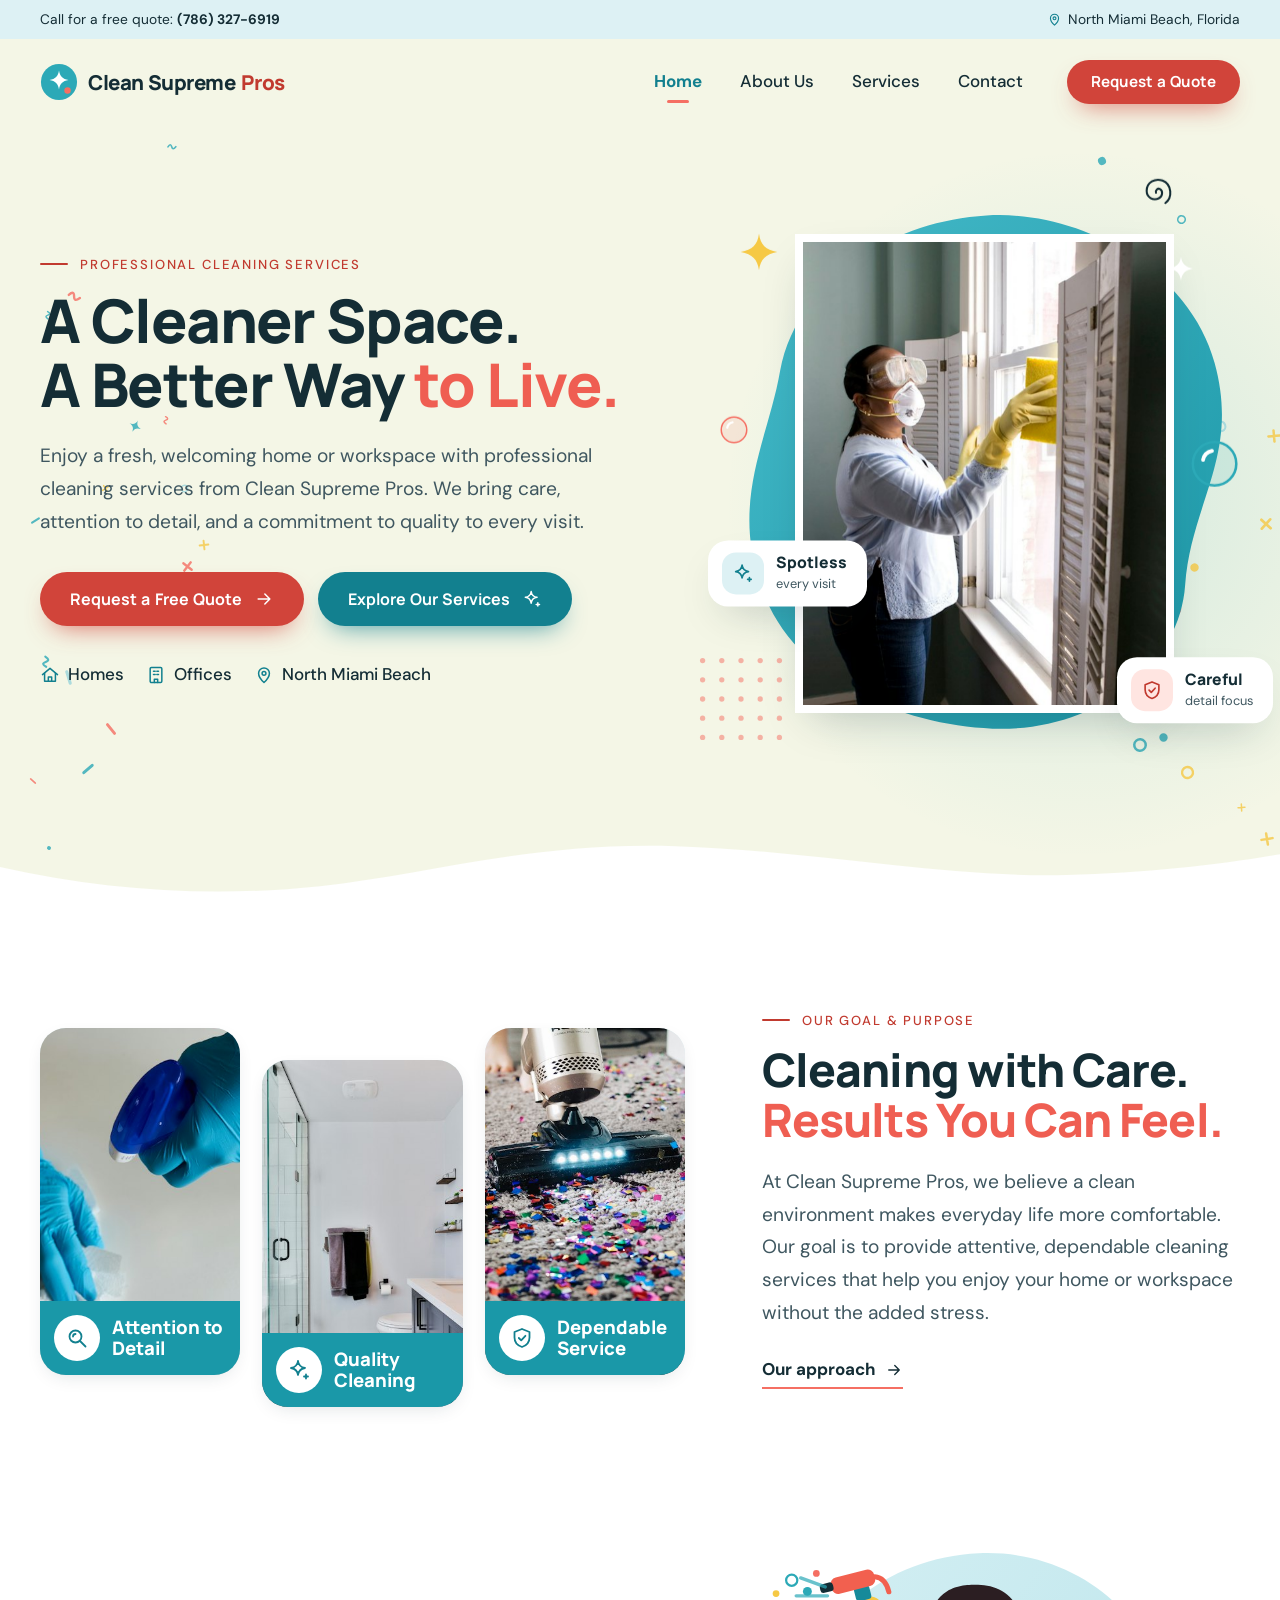
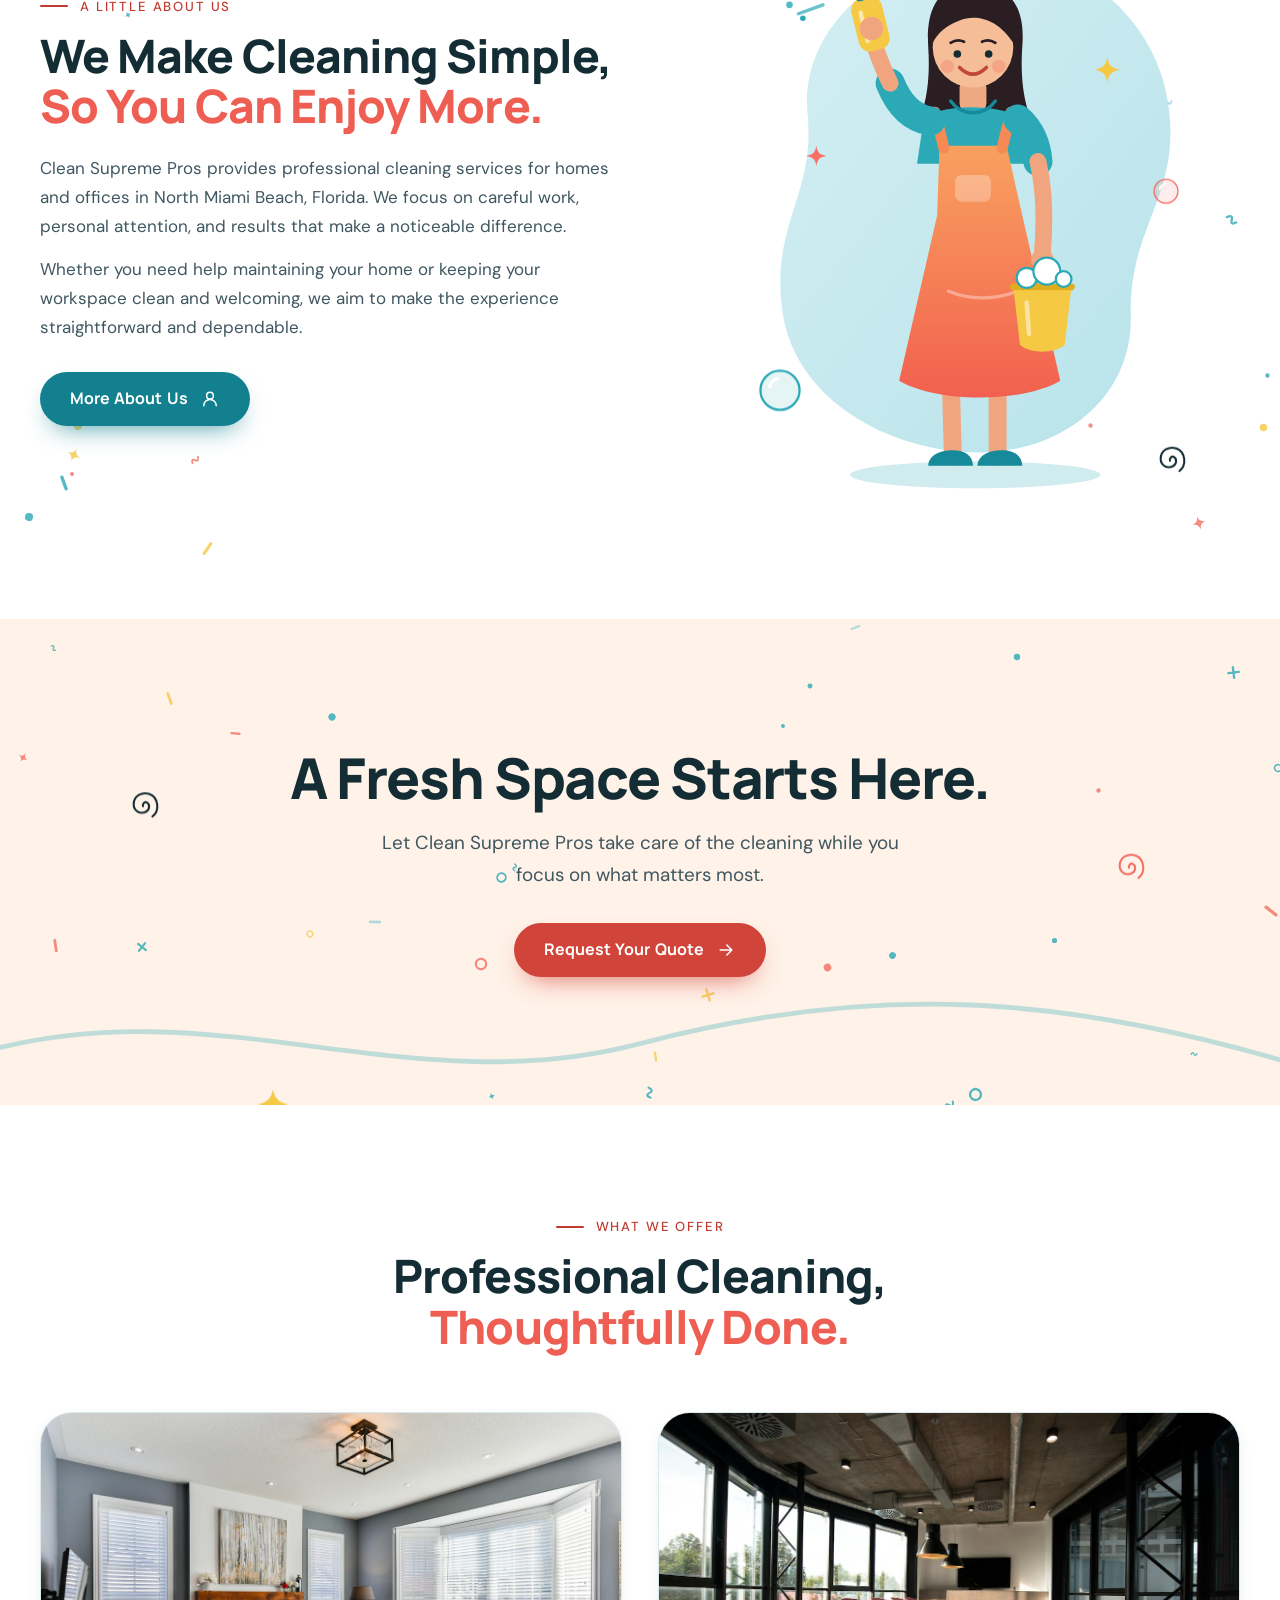
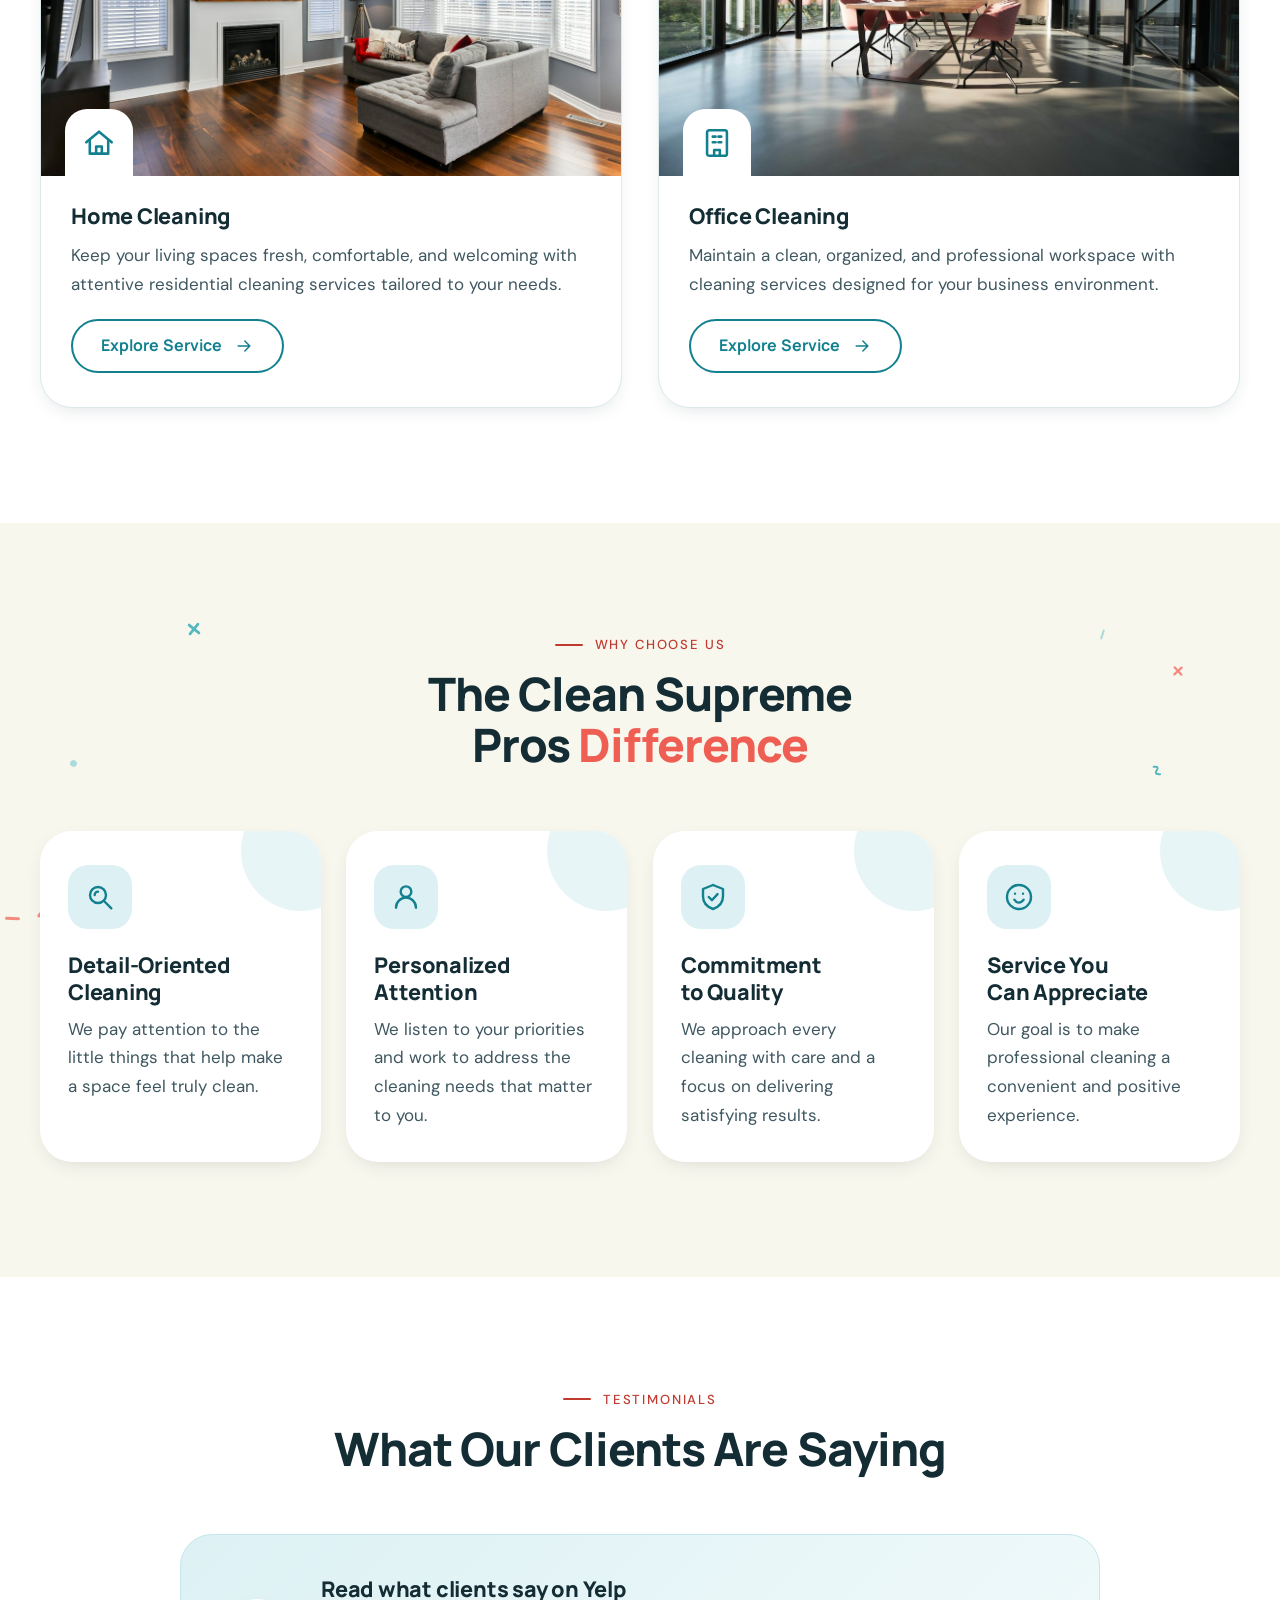
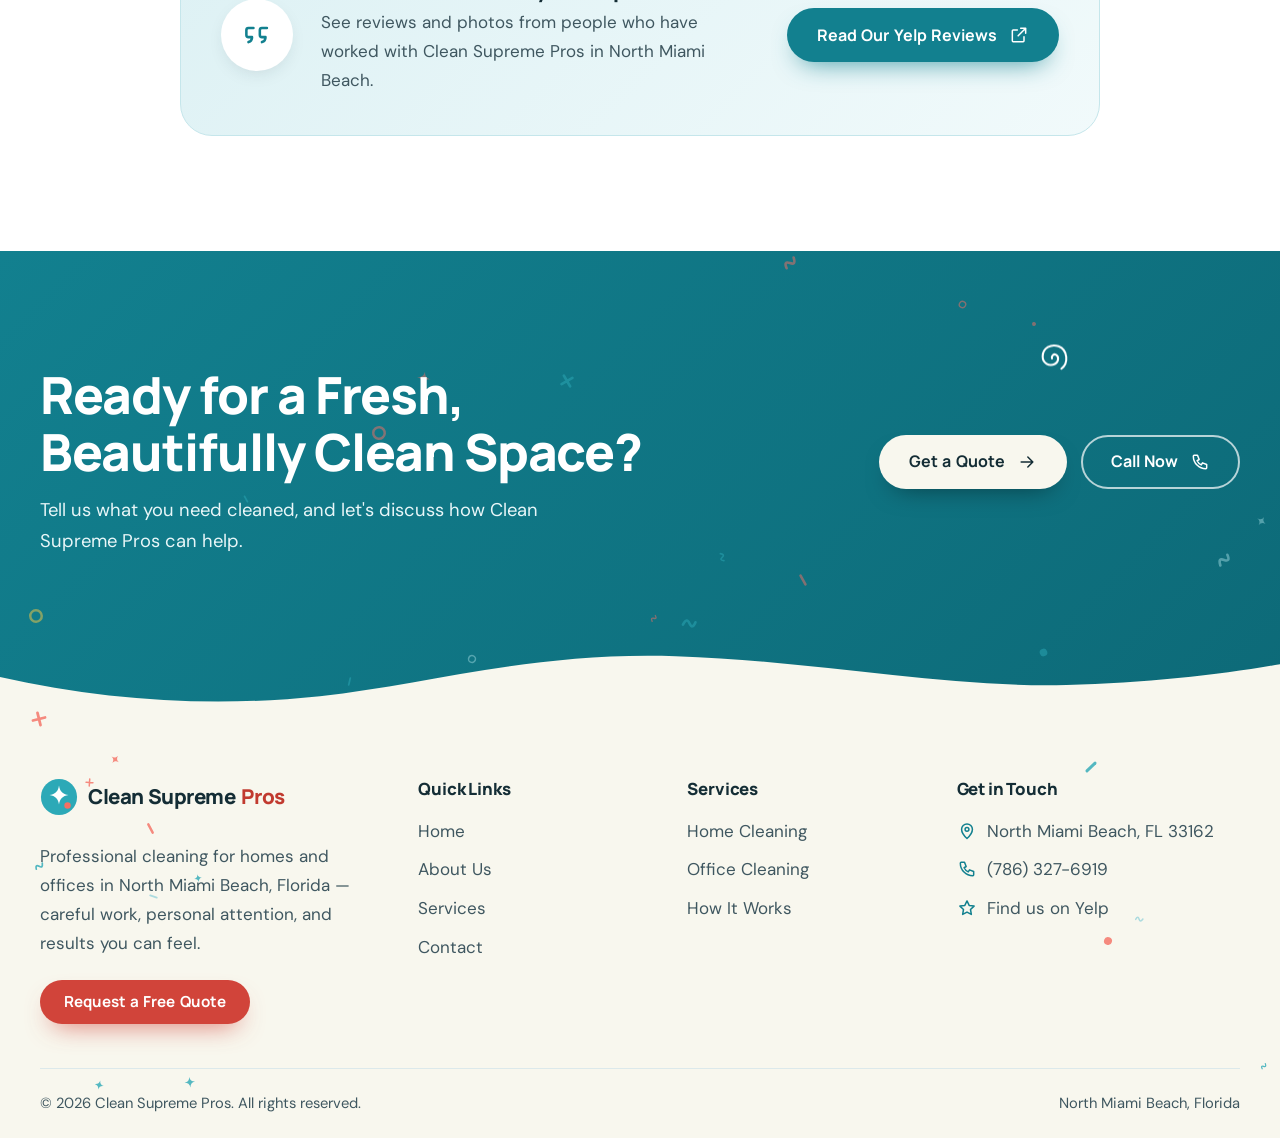
==== index.html @ 6e6c63cc "Add Clean Supreme Pros website Four-page static site (Home, About Us, Services, Contact) with shared" ====
<!doctype html>
<html lang="en" class="no-js">
<head>
<meta charset="utf-8">
<meta name="viewport" content="width=device-width, initial-scale=1">
<title>Clean Supreme Pros | Home & Office Cleaning in North Miami Beach, FL</title>
<meta name="description" content="Clean Supreme Pros provides professional home and office cleaning in North Miami Beach, Florida. Careful work, personal attention, and fresh results. Request a free quote.">
<meta name="theme-color" content="#2CA9B7">
<meta property="og:type" content="website">
<meta property="og:site_name" content="Clean Supreme Pros">
<meta property="og:title" content="Clean Supreme Pros | Home & Office Cleaning in North Miami Beach, FL">
<meta property="og:description" content="Clean Supreme Pros provides professional home and office cleaning in North Miami Beach, Florida. Careful work, personal attention, and fresh results. Request a free quote.">
<meta property="og:image" content="assets/img/hero-cleaner.jpg">
<meta name="twitter:card" content="summary_large_image">
<link rel="icon" href="favicon.svg" type="image/svg+xml">
<link rel="preconnect" href="https://fonts.googleapis.com">
<link rel="preconnect" href="https://fonts.gstatic.com" crossorigin>
<link href="https://fonts.googleapis.com/css2?family=DM+Sans:ital,opsz,wght@0,9..40,400;0,9..40,500;0,9..40,700&family=Manrope:wght@600;700;800&display=swap" rel="stylesheet">
<link rel="stylesheet" href="css/styles.css">
<script>document.documentElement.className='js'</script>

<script type="application/ld+json">{"@context":"https://schema.org","@type":"HouseCleaning","name":"Clean Supreme Pros","telephone":"+17863276919","sameAs":["https://www.yelp.com/biz/clean-supreme-pros-north-miami-beach"],"address":{"@type":"PostalAddress","addressLocality":"North Miami Beach","addressRegion":"FL","postalCode":"33162","addressCountry":"US"},"areaServed":"North Miami Beach, FL","description":"Professional home and office cleaning in North Miami Beach, Florida."}</script>
</head>
<body data-page="index.html">
<svg width="0" height="0" style="position:absolute" aria-hidden="true" focusable="false"><defs><symbol id="i-home" viewBox="0 0 24 24" fill="none" stroke="currentColor" stroke-width="1.8" stroke-linecap="round" stroke-linejoin="round"><path d="M3 11.5 12 4l9 7.5"/><path d="M5.5 10v9.5h13V10"/><path d="M10 19.5v-5h4v5"/></symbol><symbol id="i-building" viewBox="0 0 24 24" fill="none" stroke="currentColor" stroke-width="1.8" stroke-linecap="round" stroke-linejoin="round"><rect x="5" y="3" width="14" height="18" rx="1.5"/><path d="M9 7.5h2M13 7.5h2M9 11.5h2M13 11.5h2M10 21v-4h4v4"/></symbol><symbol id="i-spray" viewBox="0 0 24 24" fill="none" stroke="currentColor" stroke-width="1.8" stroke-linecap="round" stroke-linejoin="round"><path d="M8.5 11h6l1 3v6.2a.8.8 0 0 1-.8.8H8.3a.8.8 0 0 1-.8-.8V14z"/><path d="M9.5 11V8h5v3"/><path d="M9.5 8 6 7.2V5l3.5.6"/><path d="M3 4.5 4.6 5M2.6 8 4 7.6M3.4 11l1.4-1.2" class="spark"/></symbol><symbol id="i-sparkle" viewBox="0 0 24 24" fill="none" stroke="currentColor" stroke-width="1.8" stroke-linecap="round" stroke-linejoin="round"><path d="M11 3c.6 4.4 2.6 6.4 7 7-4.4.6-6.4 2.6-7 7-.6-4.4-2.6-6.4-7-7 4.4-.6 6.4-2.6 7-7z"/><path d="M19 16.5v4M17 18.5h4"/></symbol><symbol id="i-search" viewBox="0 0 24 24" fill="none" stroke="currentColor" stroke-width="1.8" stroke-linecap="round" stroke-linejoin="round"><circle cx="10.5" cy="10.5" r="6"/><path d="m15 15 5.5 5.5"/><path d="M8 10.5a2.5 2.5 0 0 1 2.5-2.5"/></symbol><symbol id="i-shield" viewBox="0 0 24 24" fill="none" stroke="currentColor" stroke-width="1.8" stroke-linecap="round" stroke-linejoin="round"><path d="M12 3 4.5 6v5.5c0 4.5 3 8 7.5 9.5 4.5-1.5 7.5-5 7.5-9.5V6z"/><path d="m8.8 12 2.4 2.4 4.2-4.6"/></symbol><symbol id="i-heart" viewBox="0 0 24 24" fill="none" stroke="currentColor" stroke-width="1.8" stroke-linecap="round" stroke-linejoin="round"><path d="M12 20s-7.5-4.6-7.5-10A4.3 4.3 0 0 1 12 7.6 4.3 4.3 0 0 1 19.5 10c0 5.4-7.5 10-7.5 10z"/></symbol><symbol id="i-chat" viewBox="0 0 24 24" fill="none" stroke="currentColor" stroke-width="1.8" stroke-linecap="round" stroke-linejoin="round"><path d="M4 5.5h16v11H9.5L5 20v-3.5H4z"/><path d="M8 10h8M8 13h5"/></symbol><symbol id="i-star" viewBox="0 0 24 24" fill="none" stroke="currentColor" stroke-width="1.8" stroke-linecap="round" stroke-linejoin="round"><path d="m12 3.5 2.6 5.4 5.9.8-4.3 4.1 1 5.9L12 16.9 6.8 19.7l1-5.9L3.5 9.7l5.9-.8z"/></symbol><symbol id="i-phone" viewBox="0 0 24 24" fill="none" stroke="currentColor" stroke-width="1.8" stroke-linecap="round" stroke-linejoin="round"><path d="M5 4h4l2 5-2.5 1.5a11 11 0 0 0 5 5L15 13l5 2v4a1 1 0 0 1-1 1A15 15 0 0 1 4 5a1 1 0 0 1 1-1z"/></symbol><symbol id="i-mail" viewBox="0 0 24 24" fill="none" stroke="currentColor" stroke-width="1.8" stroke-linecap="round" stroke-linejoin="round"><rect x="3" y="5" width="18" height="14" rx="2"/><path d="m3.5 7 8.5 6.5L20.5 7"/></symbol><symbol id="i-pin" viewBox="0 0 24 24" fill="none" stroke="currentColor" stroke-width="1.8" stroke-linecap="round" stroke-linejoin="round"><path d="M12 21s-6.5-5.6-6.5-11a6.5 6.5 0 0 1 13 0c0 5.4-6.5 11-6.5 11z"/><circle cx="12" cy="10" r="2.3"/></symbol><symbol id="i-calendar" viewBox="0 0 24 24" fill="none" stroke="currentColor" stroke-width="1.8" stroke-linecap="round" stroke-linejoin="round"><rect x="3.5" y="5" width="17" height="15" rx="2"/><path d="M3.5 10h17M8 3v4M16 3v4"/></symbol><symbol id="i-arrow" viewBox="0 0 24 24" fill="none" stroke="currentColor" stroke-width="1.8" stroke-linecap="round" stroke-linejoin="round"><path d="M5 12h14M13 6l6 6-6 6"/></symbol><symbol id="i-check" viewBox="0 0 24 24" fill="none" stroke="currentColor" stroke-width="1.8" stroke-linecap="round" stroke-linejoin="round"><path d="m5 12.5 4.5 4.5L19 7.5"/></symbol><symbol id="i-user" viewBox="0 0 24 24" fill="none" stroke="currentColor" stroke-width="1.8" stroke-linecap="round" stroke-linejoin="round"><circle cx="12" cy="8" r="4"/><path d="M4.5 20a7.5 7.5 0 0 1 15 0"/></symbol><symbol id="i-droplet" viewBox="0 0 24 24" fill="none" stroke="currentColor" stroke-width="1.8" stroke-linecap="round" stroke-linejoin="round"><path d="M12 3.5s6 6.2 6 10.5a6 6 0 0 1-12 0C6 9.7 12 3.5 12 3.5z"/><path d="M9.5 14.5a2.7 2.7 0 0 0 2 2.3"/></symbol><symbol id="i-external" viewBox="0 0 24 24" fill="none" stroke="currentColor" stroke-width="1.8" stroke-linecap="round" stroke-linejoin="round"><path d="M14 4h6v6M20 4l-9 9M18 14v5a1 1 0 0 1-1 1H5a1 1 0 0 1-1-1V7a1 1 0 0 1 1-1h5"/></symbol><symbol id="i-clipboard" viewBox="0 0 24 24" fill="none" stroke="currentColor" stroke-width="1.8" stroke-linecap="round" stroke-linejoin="round"><rect x="5" y="4.5" width="14" height="16.5" rx="2"/><path d="M9 4.5h6v3H9z"/><path d="M8.5 12.5h7M8.5 16h4.5"/></symbol><symbol id="i-smile" viewBox="0 0 24 24" fill="none" stroke="currentColor" stroke-width="1.8" stroke-linecap="round" stroke-linejoin="round"><circle cx="12" cy="12" r="9"/><path d="M8.5 14c1 1.5 2 2.2 3.5 2.2s2.5-.7 3.5-2.2M9 9.5h.01M15 9.5h.01"/></symbol><symbol id="i-bucket" viewBox="0 0 24 24" fill="none" stroke="currentColor" stroke-width="1.8" stroke-linecap="round" stroke-linejoin="round"><path d="M5 8h14l-1.5 11a1 1 0 0 1-1 .9h-9a1 1 0 0 1-1-.9z"/><path d="M5 8c0-2 3-3 7-3s7 1 7 3"/><path d="M8.5 12.5c1 1 2 1 3.5 0s2.5-1 3.5 0"/></symbol><symbol id="i-brush" viewBox="0 0 24 24" fill="none" stroke="currentColor" stroke-width="1.8" stroke-linecap="round" stroke-linejoin="round"><rect x="4" y="10" width="16" height="9" rx="3"/><path d="M8 10V6.5M12 10V5M16 10V6.5"/></symbol><symbol id="i-sun" viewBox="0 0 24 24" fill="none" stroke="currentColor" stroke-width="1.8" stroke-linecap="round" stroke-linejoin="round"><circle cx="12" cy="12" r="4"/><path d="M12 3v2.5M12 18.5V21M3 12h2.5M18.5 12H21M5.6 5.6l1.8 1.8M16.6 16.6l1.8 1.8M18.4 5.6l-1.8 1.8M7.4 16.6l-1.8 1.8"/></symbol><symbol id="i-quote" viewBox="0 0 24 24" fill="none" stroke="currentColor" stroke-width="1.8" stroke-linecap="round" stroke-linejoin="round"><path d="M9.5 7H6a1.5 1.5 0 0 0-1.5 1.5V12A1.5 1.5 0 0 0 6 13.5h2.5c0 2-.8 3-2.5 3.5M19 7h-3.5A1.5 1.5 0 0 0 14 8.5V12a1.5 1.5 0 0 0 1.5 1.5H18c0 2-.8 3-2.5 3.5"/></symbol></defs></svg>

<a class="skip" href="#main">Skip to content</a>
<div class="topbar"><div class="wrap topbar__in">
  <p>Call for a free quote: <a href="tel:+17863276919">(786) 327-6919</a></p>
  <p class="topbar__loc"><svg class="ic " viewBox="0 0 24 24" aria-hidden="true" focusable="false"><use href="#i-pin"/></svg> North Miami Beach, Florida</p>
</div></div>
<header class="site-header" id="top">
  <div class="wrap site-header__in">
    <a class="logo" href="index.html" aria-label="Clean Supreme Pros — home">
      <svg viewBox="0 0 40 40" width="38" height="38" aria-hidden="true"><circle cx="20" cy="20" r="19" fill="#2CA9B7"/><path d="M20 8c.9 6 3.8 9 10 10-6.2 1-9.1 4-10 10-.9-6-3.8-9-10-10 6.2-1 9.1-4 10-10z" fill="#fff"/><circle cx="29" cy="29" r="3.4" fill="#F56F63"/></svg>
      <span class="logo__t">Clean Supreme<em>Pros</em></span>
    </a>
    <nav class="nav" id="nav" aria-label="Main">
      <ul><li><a href="index.html" aria-current="page">Home</a></li><li><a href="about.html">About Us</a></li><li><a href="services.html">Services</a></li><li><a href="contact.html">Contact</a></li></ul>
      <a class="btn btn--coral btn--sm nav__cta" href="contact.html#quote"><span>Request a Quote</span></a>
    </nav>
    <button class="burger" type="button" aria-label="Open menu" aria-expanded="false" aria-controls="nav"><i></i><i></i><i></i></button>
  </div>
</header>
<main id="main">

<!-- HERO -->
<section class="hero" aria-labelledby="hero-title">
  <div class="confetti" aria-hidden="true"><svg class="cf" viewBox="0 0 16 16" width="14" height="14" style="left:5.3%;top:60.9%;--rot:233deg;--dur:6.9s;--delay:-4.8s"><path d="M8 3v10M3 8h10" stroke="#9AD5DC" stroke-width="2.2" stroke-linecap="round"/></svg><svg class="cf" viewBox="0 0 16 16" width="12" height="12" style="left:3.3%;top:23.7%;--rot:279deg;--dur:5.5s;--delay:-0.9s"><path d="M1.5 9c2-4 3.5-4 5-1s3 3 4.5-1" fill="none" stroke="#2CA9B7" stroke-width="2" stroke-linecap="round"/></svg><svg class="cf" viewBox="0 0 16 16" width="10" height="10" style="left:3.4%;top:92.8%;--rot:293deg;--dur:5.6s;--delay:-5.1s"><circle cx="8" cy="8" r="3.2" fill="#2CA9B7"/></svg><svg class="cf" viewBox="0 0 16 16" width="11" height="11" style="left:14.0%;top:46.4%;--rot:245deg;--dur:5.4s;--delay:-5.6s"><circle cx="8" cy="8" r="4.6" fill="none" stroke="#9AD5DC" stroke-width="2"/></svg><svg class="cf" viewBox="0 0 16 16" width="18" height="18" style="left:98.8%;top:39.1%;--rot:265deg;--dur:8.6s;--delay:-0.5s"><path d="M8 3v10M3 8h10" stroke="#F6C945" stroke-width="2.2" stroke-linecap="round"/></svg><svg class="cf" viewBox="0 0 16 16" width="17" height="17" style="left:97.6%;top:73.5%;--rot:221deg;--dur:6.0s;--delay:-1.0s"><path d="M1.5 9c2-4 3.5-4 5-1s3 3 4.5-1" fill="none" stroke="#2CA9B7" stroke-width="2" stroke-linecap="round"/></svg><svg class="cf" viewBox="0 0 16 16" width="13" height="13" style="left:12.8%;top:2.0%;--rot:191deg;--dur:8.9s;--delay:-8.0s"><path d="M1.5 9c2-4 3.5-4 5-1s3 3 4.5-1" fill="none" stroke="#2CA9B7" stroke-width="2" stroke-linecap="round"/></svg><svg class="cf" viewBox="0 0 16 16" width="19" height="19" style="left:4.9%;top:20.9%;--rot:207deg;--dur:6.4s;--delay:-1.8s"><path d="M1.5 9c2-4 3.5-4 5-1s3 3 4.5-1" fill="none" stroke="#F56F63" stroke-width="2" stroke-linecap="round"/></svg><svg class="cf" viewBox="0 0 16 16" width="18" height="18" style="left:98.3%;top:91.2%;--rot:171deg;--dur:5.3s;--delay:-2.3s"><path d="M8 3v10M3 8h10" stroke="#F6C945" stroke-width="2.2" stroke-linecap="round"/></svg><svg class="cf" viewBox="0 0 16 16" width="20" height="20" style="left:85.3%;top:3.5%;--rot:337deg;--dur:8.0s;--delay:-5.2s"><circle cx="8" cy="8" r="3.2" fill="#2CA9B7"/></svg><svg class="cf" viewBox="0 0 16 16" width="11" height="11" style="left:96.6%;top:87.6%;--rot:267deg;--dur:6.1s;--delay:-4.0s"><path d="M8 3v10M3 8h10" stroke="#F6C945" stroke-width="2.2" stroke-linecap="round"/></svg><svg class="cf" viewBox="0 0 16 16" width="21" height="21" style="left:90.1%;top:77.8%;--rot:179deg;--dur:10.8s;--delay:-0.2s"><circle cx="8" cy="8" r="3.2" fill="#2CA9B7"/></svg><svg class="cf" viewBox="0 0 16 16" width="17" height="17" style="left:2.9%;top:68.6%;--rot:97deg;--dur:9.7s;--delay:-2.6s"><path d="M1.5 9c2-4 3.5-4 5-1s3 3 4.5-1" fill="none" stroke="#2CA9B7" stroke-width="2" stroke-linecap="round"/></svg><svg class="cf" viewBox="0 0 16 16" width="21" height="21" style="left:92.5%;top:55.9%;--rot:167deg;--dur:7.9s;--delay:-5.4s"><circle cx="8" cy="8" r="3.2" fill="#F6C945"/></svg><svg class="cf" viewBox="0 0 16 16" width="11" height="11" style="left:7.8%;top:46.3%;--rot:57deg;--dur:7.0s;--delay:-1.4s"><path d="M8 3v10M3 8h10" stroke="#F6C945" stroke-width="2.2" stroke-linecap="round"/></svg><svg class="cf" viewBox="0 0 16 16" width="17" height="17" style="left:14.0%;top:56.0%;--rot:308deg;--dur:5.1s;--delay:-0.7s"><path d="M8 3v10M3 8h10" stroke="#F56F63" stroke-width="2.2" stroke-linecap="round"/></svg><svg class="cf" viewBox="0 0 16 16" width="11" height="11" style="left:95.0%;top:95.4%;--rot:85deg;--dur:10.7s;--delay:-2.5s"><path d="M3 8h10" stroke="#F6C945" stroke-width="2.6" stroke-linecap="round"/></svg><svg class="cf" viewBox="0 0 16 16" width="18" height="18" style="left:8.0%;top:76.9%;--rot:51deg;--dur:5.5s;--delay:-5.1s"><path d="M3 8h10" stroke="#F56F63" stroke-width="2.6" stroke-linecap="round"/></svg><svg class="cf" viewBox="0 0 16 16" width="13" height="13" style="left:88.1%;top:72.0%;--rot:246deg;--dur:8.8s;--delay:-1.2s"><circle cx="8" cy="8" r="3.2" fill="#F6C945"/></svg><svg class="cf" viewBox="0 0 16 16" width="13" height="13" style="left:91.8%;top:11.5%;--rot:30deg;--dur:9.0s;--delay:-7.9s"><circle cx="8" cy="8" r="4.6" fill="none" stroke="#2CA9B7" stroke-width="2"/></svg><svg class="cf" viewBox="0 0 16 16" width="20" height="20" style="left:98.1%;top:50.3%;--rot:312deg;--dur:8.7s;--delay:-2.4s"><path d="M8 3v10M3 8h10" stroke="#F6C945" stroke-width="2.2" stroke-linecap="round"/></svg><svg class="cf" viewBox="0 0 16 16" width="19" height="19" style="left:9.8%;top:38.0%;--rot:27deg;--dur:10.9s;--delay:-1.8s"><path d="M8 1.5c.4 3.4 1.9 4.9 5.3 5.3-3.4.4-4.9 1.9-5.3 5.3-.4-3.4-1.9-4.9-5.3-5.3C6.1 6.4 7.6 4.9 8 1.5z" fill="#2CA9B7"/></svg><svg class="cf" viewBox="0 0 16 16" width="13" height="13" style="left:88.2%;top:28.1%;--rot:266deg;--dur:10.1s;--delay:-3.6s"><path d="M3 8h10" stroke="#2CA9B7" stroke-width="2.6" stroke-linecap="round"/></svg><svg class="cf" viewBox="0 0 16 16" width="14" height="14" style="left:15.4%;top:53.4%;--rot:174deg;--dur:9.3s;--delay:-6.8s"><path d="M8 3v10M3 8h10" stroke="#F6C945" stroke-width="2.2" stroke-linecap="round"/></svg><svg class="cf" viewBox="0 0 16 16" width="20" height="20" style="left:88.3%;top:78.9%;--rot:185deg;--dur:5.4s;--delay:-3.7s"><circle cx="8" cy="8" r="4.6" fill="none" stroke="#2CA9B7" stroke-width="2"/></svg><svg class="cf" viewBox="0 0 16 16" width="12" height="12" style="left:12.5%;top:37.3%;--rot:278deg;--dur:10.6s;--delay:-7.3s"><path d="M1.5 9c2-4 3.5-4 5-1s3 3 4.5-1" fill="none" stroke="#F56F63" stroke-width="2" stroke-linecap="round"/></svg><svg class="cf" viewBox="0 0 16 16" width="13" height="13" style="left:2.3%;top:50.4%;--rot:147deg;--dur:9.9s;--delay:-0.2s"><path d="M3 8h10" stroke="#2CA9B7" stroke-width="2.6" stroke-linecap="round"/></svg><svg class="cf" viewBox="0 0 16 16" width="18" height="18" style="left:91.1%;top:61.4%;--rot:139deg;--dur:8.2s;--delay:-0.7s"><circle cx="8" cy="8" r="4.6" fill="none" stroke="#F56F63" stroke-width="2"/></svg><svg class="cf" viewBox="0 0 16 16" width="17" height="17" style="left:94.7%;top:37.9%;--rot:250deg;--dur:8.6s;--delay:-5.2s"><circle cx="8" cy="8" r="4.6" fill="none" stroke="#9AD5DC" stroke-width="2"/></svg><svg class="cf" viewBox="0 0 16 16" width="19" height="19" style="left:92.0%;top:82.5%;--rot:257deg;--dur:5.2s;--delay:-3.2s"><circle cx="8" cy="8" r="4.6" fill="none" stroke="#F6C945" stroke-width="2"/></svg><svg class="cf" viewBox="0 0 16 16" width="18" height="18" style="left:6.2%;top:82.1%;--rot:139deg;--dur:9.9s;--delay:-1.9s"><path d="M3 8h10" stroke="#2CA9B7" stroke-width="2.6" stroke-linecap="round"/></svg><svg class="cf" viewBox="0 0 16 16" width="10" height="10" style="left:2.2%;top:84.2%;--rot:221deg;--dur:5.9s;--delay:-7.5s"><path d="M3 8h10" stroke="#F56F63" stroke-width="2.6" stroke-linecap="round"/></svg><svg class="cf" viewBox="0 0 16 16" width="19" height="19" style="left:4.6%;top:70.2%;--rot:73deg;--dur:5.6s;--delay:-1.1s"><path d="M3 8h10" stroke="#9AD5DC" stroke-width="2.6" stroke-linecap="round"/></svg><svg class="cf" viewBox="0 0 16 16" width="16" height="16" style="left:91.0%;top:55.2%;--rot:87deg;--dur:6.1s;--delay:-6.1s"><circle cx="8" cy="8" r="3.2" fill="#F56F63"/></svg></div>
  <div class="wrap hero__grid">
    <div class="hero__copy">
      <p class="eyebrow" data-reveal>Professional Cleaning Services</p>
      <h1 id="hero-title" data-reveal style="--i:1">A Cleaner Space.<br>A Better Way <span class="hl">to Live.</span></h1>
      <p class="lead" data-reveal style="--i:2">Enjoy a fresh, welcoming home or workspace with professional cleaning services from Clean Supreme Pros. We bring care, attention to detail, and a commitment to quality to every visit.</p>
      <div class="btn-row" data-reveal style="--i:3">
        <a class="btn btn--coral" href="contact.html#quote" ><span>Request a Free Quote</span><svg class="ic " viewBox="0 0 24 24" aria-hidden="true" focusable="false"><use href="#i-arrow"/></svg></a>
        <a class="btn btn--teal" href="services.html" ><span>Explore Our Services</span><svg class="ic " viewBox="0 0 24 24" aria-hidden="true" focusable="false"><use href="#i-sparkle"/></svg></a>
      </div>
      <ul class="hero__meta" data-reveal style="--i:4">
        <li><svg class="ic " viewBox="0 0 24 24" aria-hidden="true" focusable="false"><use href="#i-home"/></svg> Homes</li><li><svg class="ic " viewBox="0 0 24 24" aria-hidden="true" focusable="false"><use href="#i-building"/></svg> Offices</li><li><svg class="ic " viewBox="0 0 24 24" aria-hidden="true" focusable="false"><use href="#i-pin"/></svg> North Miami Beach</li>
      </ul>
    </div>
    
<div class="hero-art" data-parallax-scope>
  <svg class="hero-blob" viewBox="0 0 520 560" aria-hidden="true">
    <defs><linearGradient id="gb" x1="0" y1="0" x2="1" y2="1"><stop offset="0" stop-color="#46BCCB"/><stop offset="1" stop-color="#1B96A6"/></linearGradient></defs>
    <path class="blob-a" fill="url(#gb)" d="M262 18c92-6 205 52 232 150 26 94-24 142-30 226-6 86-96 150-196 146C174 536 64 490 32 394 2 306 40 246 52 176 68 88 160 24 262 18z"/>
    <path class="blob-b" fill="#fff" fill-opacity=".16" d="M300 60c60 6 138 52 150 118 12 64-28 90-34 150-6 60-62 110-128 110s-130-52-142-112c-12-62 24-90 30-148 8-70 70-124 124-118z"/>
  </svg>
  <div class="hero-photo"><img src="assets/img/hero-cleaner.jpg" width="1100" height="1650" alt="Cleaner in yellow gloves wiping down window shutters in a bright home" fetchpriority="high"></div>
  <span class="plx plx--chip" data-depth="0.07" style="left:-4%;top:62%;"><div class="chip chip--float float"><svg class="ic " viewBox="0 0 24 24" aria-hidden="true" focusable="false"><use href="#i-sparkle"/></svg><b>Spotless</b><small>every visit</small></div></span>
  <span class="plx plx--chip" data-depth="-0.05" style="left:76%;top:82%;"><div class="chip chip--float float-slow chip--coral"><svg class="ic " viewBox="0 0 24 24" aria-hidden="true" focusable="false"><use href="#i-shield"/></svg><b>Careful</b><small>detail focus</small></div></span>
  <span class="plx " data-depth="0.09" style="left:2%;top:8%;"><svg class="sparkle twinkle" viewBox="0 0 24 24" width="40" height="40" aria-hidden="true"><path d="M12 1c.9 6.6 3.9 9.6 11 11-7.1 1.4-10.1 4.4-11 11-.9-6.6-3.9-9.6-11-11C8.1 10.6 11.1 7.6 12 1z" fill="#F6C945"/></svg></span>
  <span class="plx " data-depth="0.06" style="left:86%;top:12%;"><svg class="sparkle twinkle d2" viewBox="0 0 24 24" width="26" height="26" aria-hidden="true"><path d="M12 1c.9 6.6 3.9 9.6 11 11-7.1 1.4-10.1 4.4-11 11-.9-6.6-3.9-9.6-11-11C8.1 10.6 11.1 7.6 12 1z" fill="#fff"/></svg></span>
  <span class="plx " data-depth="0.1" style="left:90%;top:44%;"><svg class="bubble float" viewBox="0 0 40 40" width="54" height="54" aria-hidden="true"><circle cx="20" cy="20" r="17" fill="#2CA9B7" fill-opacity=".12" stroke="#2CA9B7" stroke-width="2"/><path d="M11 17a9 9 0 0 1 7-7" fill="none" stroke="#fff" stroke-width="3" stroke-linecap="round"/></svg></span>
  <span class="plx " data-depth="0.05" style="left:-2%;top:40%;"><svg class="bubble float-slow" viewBox="0 0 40 40" width="30" height="30" aria-hidden="true"><circle cx="20" cy="20" r="17" fill="#F56F63" fill-opacity=".12" stroke="#F56F63" stroke-width="2"/><path d="M11 17a9 9 0 0 1 7-7" fill="none" stroke="#fff" stroke-width="3" stroke-linecap="round"/></svg></span>
  <span class="plx " data-depth="0.05" style="left:78%;top:-4%;"><svg class="swirl spin-slow" viewBox="0 0 60 60" aria-hidden="true"><path d="M30 31c-1-3 2-5 4-4 4 2 3 8-1 10-6 3-13-1-13-8 0-9 9-14 17-11 10 4 11 18 3 24" fill="none" stroke="#142D35" stroke-width="2.2" stroke-linecap="round"/></svg></span>
  <svg class="dots-grid" viewBox="0 0 80 80" aria-hidden="true"><circle cx="8" cy="8" r="2.2" fill="#F56F63"/><circle cx="24" cy="8" r="2.2" fill="#F56F63"/><circle cx="40" cy="8" r="2.2" fill="#F56F63"/><circle cx="56" cy="8" r="2.2" fill="#F56F63"/><circle cx="72" cy="8" r="2.2" fill="#F56F63"/><circle cx="8" cy="24" r="2.2" fill="#F56F63"/><circle cx="24" cy="24" r="2.2" fill="#F56F63"/><circle cx="40" cy="24" r="2.2" fill="#F56F63"/><circle cx="56" cy="24" r="2.2" fill="#F56F63"/><circle cx="72" cy="24" r="2.2" fill="#F56F63"/><circle cx="8" cy="40" r="2.2" fill="#F56F63"/><circle cx="24" cy="40" r="2.2" fill="#F56F63"/><circle cx="40" cy="40" r="2.2" fill="#F56F63"/><circle cx="56" cy="40" r="2.2" fill="#F56F63"/><circle cx="72" cy="40" r="2.2" fill="#F56F63"/><circle cx="8" cy="56" r="2.2" fill="#F56F63"/><circle cx="24" cy="56" r="2.2" fill="#F56F63"/><circle cx="40" cy="56" r="2.2" fill="#F56F63"/><circle cx="56" cy="56" r="2.2" fill="#F56F63"/><circle cx="72" cy="56" r="2.2" fill="#F56F63"/><circle cx="8" cy="72" r="2.2" fill="#F56F63"/><circle cx="24" cy="72" r="2.2" fill="#F56F63"/><circle cx="40" cy="72" r="2.2" fill="#F56F63"/><circle cx="56" cy="72" r="2.2" fill="#F56F63"/><circle cx="72" cy="72" r="2.2" fill="#F56F63"/></svg>
</div>
  </div>
  <svg class="wave " viewBox="0 0 1440 80" preserveAspectRatio="none" aria-hidden="true"><path d="M0 40c120 30 240 38 360 24S600 8 760 14s300 40 440 36c90-2 180-14 240-26V80H0z" fill="#fff"/></svg>
</section>

<!-- GOAL & PURPOSE -->
<section class="section goal" aria-labelledby="goal-title">
  <div class="wrap goal__grid">
    <div class="goal__cards">
      
      <figure class="tall-card" data-reveal style="--i:0">
        <img src="assets/img/card-detail.jpg" width="800" height="1100" alt="Gloved hand wiping a clean white surface after spraying" loading="lazy" decoding="async" >
        <figcaption><span class="tall-card__ic"><svg class="ic ic-anim" viewBox="0 0 24 24" aria-hidden="true" focusable="false"><use href="#i-search"/></svg></span>Attention to Detail</figcaption>
      </figure>
      <figure class="tall-card" data-reveal style="--i:1">
        <img src="assets/img/card-quality.jpg" width="800" height="1100" alt="Bright, spotless modern bathroom with glass shower" loading="lazy" decoding="async" >
        <figcaption><span class="tall-card__ic"><svg class="ic ic-anim" viewBox="0 0 24 24" aria-hidden="true" focusable="false"><use href="#i-sparkle"/></svg></span>Quality Cleaning</figcaption>
      </figure>
      <figure class="tall-card" data-reveal style="--i:2">
        <img src="assets/img/card-dependable.jpg" width="800" height="1100" alt="Cordless vacuum cleaning a carpet" loading="lazy" decoding="async" >
        <figcaption><span class="tall-card__ic"><svg class="ic ic-anim" viewBox="0 0 24 24" aria-hidden="true" focusable="false"><use href="#i-shield"/></svg></span>Dependable Service</figcaption>
      </figure>
    </div>
    <div class="goal__copy">
      <p class="eyebrow" data-reveal>Our Goal &amp; Purpose</p>
      <h2 id="goal-title" data-reveal style="--i:1">Cleaning with Care. <span class="hl">Results You Can Feel.</span></h2>
      <p class="lead" data-reveal style="--i:2">At Clean Supreme Pros, we believe a clean environment makes everyday life more comfortable. Our goal is to provide attentive, dependable cleaning services that help you enjoy your home or workspace without the added stress.</p>
      <p data-reveal style="--i:3"><a class="link-arrow" href="about.html">Our approach <svg class="ic " viewBox="0 0 24 24" aria-hidden="true" focusable="false"><use href="#i-arrow"/></svg></a></p>
    </div>
  </div>
</section>

<!-- ABOUT -->
<section class="section about-sec" aria-labelledby="about-title">
  <div class="confetti" aria-hidden="true"><svg class="cf" viewBox="0 0 16 16" width="10" height="10" style="left:10.3%;top:69.5%;--rot:272deg;--dur:9.8s;--delay:-1.9s"><circle cx="8" cy="8" r="3.2" fill="#2CA9B7"/></svg><svg class="cf" viewBox="0 0 16 16" width="11" height="11" style="left:84.8%;top:74.1%;--rot:288deg;--dur:5.8s;--delay:-5.6s"><circle cx="8" cy="8" r="3.2" fill="#F56F63"/></svg><svg class="cf" viewBox="0 0 16 16" width="19" height="19" style="left:15.5%;top:89.6%;--rot:124deg;--dur:8.9s;--delay:-4.8s"><path d="M3 8h10" stroke="#F6C945" stroke-width="2.6" stroke-linecap="round"/></svg><svg class="cf" viewBox="0 0 16 16" width="10" height="10" style="left:5.2%;top:80.5%;--rot:58deg;--dur:9.2s;--delay:-6.1s"><circle cx="8" cy="8" r="3.2" fill="#F56F63"/></svg><svg class="cf" viewBox="0 0 16 16" width="20" height="20" style="left:1.5%;top:85.4%;--rot:190deg;--dur:6.5s;--delay:-7.9s"><circle cx="8" cy="8" r="3.2" fill="#2CA9B7"/></svg><svg class="cf" viewBox="0 0 16 16" width="11" height="11" style="left:98.6%;top:67.6%;--rot:204deg;--dur:6.9s;--delay:-4.1s"><circle cx="8" cy="8" r="3.2" fill="#2CA9B7"/></svg><svg class="cf" viewBox="0 0 16 16" width="14" height="14" style="left:90.8%;top:31.7%;--rot:357deg;--dur:8.1s;--delay:-7.9s"><path d="M1.5 9c2-4 3.5-4 5-1s3 3 4.5-1" fill="none" stroke="#9AD5DC" stroke-width="2" stroke-linecap="round"/></svg><svg class="cf" viewBox="0 0 16 16" width="18" height="18" style="left:95.6%;top:46.9%;--rot:40deg;--dur:7.6s;--delay:-6.4s"><path d="M1.5 9c2-4 3.5-4 5-1s3 3 4.5-1" fill="none" stroke="#2CA9B7" stroke-width="2" stroke-linecap="round"/></svg><svg class="cf" viewBox="0 0 16 16" width="21" height="21" style="left:5.0%;top:77.1%;--rot:205deg;--dur:5.3s;--delay:-5.9s"><path d="M8 1.5c.4 3.4 1.9 4.9 5.3 5.3-3.4.4-4.9 1.9-5.3 5.3-.4-3.4-1.9-4.9-5.3-5.3C6.1 6.4 7.6 4.9 8 1.5z" fill="#F6C945"/></svg><svg class="cf" viewBox="0 0 16 16" width="11" height="11" style="left:9.6%;top:20.5%;--rot:329deg;--dur:8.6s;--delay:-4.6s"><path d="M8 1.5c.4 3.4 1.9 4.9 5.3 5.3-3.4.4-4.9 1.9-5.3 5.3-.4-3.4-1.9-4.9-5.3-5.3C6.1 6.4 7.6 4.9 8 1.5z" fill="#2CA9B7"/></svg><svg class="cf" viewBox="0 0 16 16" width="20" height="20" style="left:4.2%;top:81.0%;--rot:70deg;--dur:8.7s;--delay:-2.2s"><path d="M3 8h10" stroke="#2CA9B7" stroke-width="2.6" stroke-linecap="round"/></svg><svg class="cf" viewBox="0 0 16 16" width="19" height="19" style="left:98.0%;top:73.8%;--rot:4deg;--dur:5.4s;--delay:-4.4s"><circle cx="8" cy="8" r="3.2" fill="#F6C945"/></svg><svg class="cf" viewBox="0 0 16 16" width="14" height="14" style="left:14.6%;top:78.5%;--rot:141deg;--dur:5.9s;--delay:-6.6s"><path d="M1.5 9c2-4 3.5-4 5-1s3 3 4.5-1" fill="none" stroke="#F56F63" stroke-width="2" stroke-linecap="round"/></svg><svg class="cf" viewBox="0 0 16 16" width="18" height="18" style="left:85.3%;top:30.9%;--rot:313deg;--dur:8.8s;--delay:-3.3s"><circle cx="8" cy="8" r="4.6" fill="none" stroke="#F6C945" stroke-width="2"/></svg><svg class="cf" viewBox="0 0 16 16" width="20" height="20" style="left:5.3%;top:73.5%;--rot:81deg;--dur:5.0s;--delay:-4.1s"><circle cx="8" cy="8" r="3.2" fill="#F6C945"/></svg><svg class="cf" viewBox="0 0 16 16" width="21" height="21" style="left:92.8%;top:85.9%;--rot:163deg;--dur:8.3s;--delay:-1.6s"><path d="M8 1.5c.4 3.4 1.9 4.9 5.3 5.3-3.4.4-4.9 1.9-5.3 5.3-.4-3.4-1.9-4.9-5.3-5.3C6.1 6.4 7.6 4.9 8 1.5z" fill="#F56F63"/></svg></div>
  <div class="wrap about-sec__grid">
    <div class="about-sec__copy">
      <p class="eyebrow" data-reveal>A Little About Us</p>
      <h2 id="about-title" data-reveal style="--i:1">We Make Cleaning Simple, <span class="hl">So You Can Enjoy More.</span></h2>
      <p data-reveal style="--i:2">Clean Supreme Pros provides professional cleaning services for homes and offices in North Miami Beach, Florida. We focus on careful work, personal attention, and results that make a noticeable difference.</p>
      <p data-reveal style="--i:3">Whether you need help maintaining your home or keeping your workspace clean and welcoming, we aim to make the experience straightforward and dependable.</p>
      <div data-reveal style="--i:4"><a class="btn btn--teal" href="about.html" ><span>More About Us</span><svg class="ic " viewBox="0 0 24 24" aria-hidden="true" focusable="false"><use href="#i-user"/></svg></a></div>
    </div>
    <div class="about-sec__art" data-reveal="zoom" data-parallax-scope>
      
<svg class="character" viewBox="0 0 420 520" role="img" aria-label="Illustration of a smiling cleaner in a coral apron holding a spray bottle, with a bucket of soapy water">
  <defs>
    <linearGradient id="apron" x1="0" y1="0" x2="0" y2="1"><stop offset="0" stop-color="#F9A15F"/><stop offset="1" stop-color="#F2604F"/></linearGradient>
    <linearGradient id="bgc" x1="0" y1="0" x2="1" y2="1"><stop offset="0" stop-color="#D4EFF3"/><stop offset="1" stop-color="#B7E3EA"/></linearGradient>
  </defs>
  <path class="blob-a" fill="url(#bgc)" d="M215 28c86-4 160 56 170 138 10 80-36 106-34 186 2 70-58 122-136 122S52 428 40 350C28 270 70 244 62 170 56 92 130 32 215 28z"/>
  <ellipse cx="212" cy="494" rx="112" ry="12" fill="#2CA9B7" opacity=".22"/>
  <!-- legs + shoes -->
  <path d="M190 404 192 478" stroke="#F0A57F" stroke-width="16" stroke-linecap="round"/>
  <path d="M232 404 232 478" stroke="#F0A57F" stroke-width="16" stroke-linecap="round"/>
  <path d="M170 486c0-9 10-14 22-14s18 6 18 14z" fill="#168A9A"/>
  <path d="M214 486c0-9 10-14 22-14s18 6 18 14z" fill="#168A9A"/>
  <!-- back hair -->
  <path d="M170 112c-3-50 22-56 42-56s46 8 42 56c-2 30 2 52 10 70h-104c8-18 12-40 10-70z" fill="#2B1E22"/>
  <!-- neck -->
  <rect x="198" y="140" width="24" height="30" rx="8" fill="#EFA982"/>
  <!-- shirt -->
  <path d="M166 176c14-14 70-14 88 0l6 40H160z" fill="#2CA9B7"/>
  <path d="M190 160c10 14 30 14 40 0" fill="none" stroke="#168A9A" stroke-width="3" stroke-linecap="round"/>
  <!-- apron / overalls -->
  <path d="M180 200h60l14 62 34 148c-34 20-110 20-144 0l34-148z" fill="url(#apron)"/>
  <path d="M184 202 176 170M236 202l8-32" stroke="#F58A55" stroke-width="10" stroke-linecap="round"/>
  <rect x="194" y="226" width="32" height="24" rx="6" fill="#fff" fill-opacity=".28"/>
  <path d="M188 330c20 8 40 8 62 0" stroke="#fff" stroke-opacity=".35" stroke-width="3" stroke-linecap="round" fill="none"/>
  <!-- right arm (holding bucket) -->
  <path d="M250 176q16 14 18 38" stroke="#2CA9B7" stroke-width="26" stroke-linecap="round" fill="none"/>
  <path d="M268 214q8 34 4 82" stroke="#F0A57F" stroke-width="15" stroke-linecap="round" fill="none"/>
  <circle cx="272" cy="302" r="10" fill="#F0A57F"/>
  <!-- bucket -->
  <path d="M254 330q18-42 36 0" stroke="#142D35" stroke-width="3.5" fill="none" stroke-linecap="round"/>
  <path d="M246 326h52l-6 52c-10 8-30 8-40 0z" fill="#F6C945"/>
  <path d="M246 326h52" stroke="#E0AD1F" stroke-width="6" stroke-linecap="round"/>
  <path d="M258 340l2 28" stroke="#fff" stroke-opacity=".5" stroke-width="4" stroke-linecap="round"/>
  <g class="suds"><circle cx="258" cy="318" r="9" fill="#fff" stroke="#2CA9B7" stroke-width="2"/><circle cx="276" cy="312" r="12" fill="#fff" stroke="#2CA9B7" stroke-width="2"/><circle cx="291" cy="319" r="7" fill="#fff" stroke="#2CA9B7" stroke-width="2"/></g>
  <!-- head -->
  <circle cx="210" cy="112" r="36" fill="#F5BE98"/>
  <path d="M174 108c0-30 22-40 40-38 22 2 34 18 32 38-14-22-34-26-48-20-12 4-20 12-24 20z" fill="#2B1E22"/>
  <circle cx="196" cy="118" r="3.4" fill="#142D35"/><circle cx="224" cy="118" r="3.4" fill="#142D35"/>
  <path d="M190 108q6-4 12-1M218 107q6-3 12 1" stroke="#2B1E22" stroke-width="2.4" stroke-linecap="round" fill="none"/>
  <circle cx="187" cy="129" r="6" fill="#F56F63" opacity=".32"/><circle cx="233" cy="129" r="6" fill="#F56F63" opacity=".32"/>
  <path d="M198 130q12 12 24 0" stroke="#C2463B" stroke-width="3.2" stroke-linecap="round" fill="none"/>
  <!-- raised arm + spray bottle -->
  <path d="M172 178q-24-4-36-34" stroke="#2CA9B7" stroke-width="26" stroke-linecap="round" fill="none"/>
  <path d="M136 144q-12-24-18-48" stroke="#F0A57F" stroke-width="15" stroke-linecap="round" fill="none"/>
  <g transform="translate(112 66) rotate(-14)">
    <rect x="-14" y="2" width="28" height="48" rx="10" fill="#F6C945"/>
    <rect x="-7" y="-9" width="14" height="13" rx="3" fill="#168A9A"/>
    <rect x="-26" y="-22" width="40" height="15" rx="6" fill="#F2604F"/>
    <rect x="-36" y="-19" width="12" height="8" rx="3" fill="#142D35"/>
    <path d="M14 -14q9 3 9 16" stroke="#F2604F" stroke-width="4.5" stroke-linecap="round" fill="none"/>
    <path d="M-6 14v26" stroke="#fff" stroke-opacity=".55" stroke-width="4" stroke-linecap="round"/>
    <circle cx="0" cy="30" r="10.5" fill="#F0A57F"/>
  </g>
  <g class="spray">
    <circle cx="62" cy="62" r="4" fill="#2CA9B7"/><circle cx="46" cy="74" r="3" fill="#2CA9B7" opacity=".8"/><circle cx="70" cy="46" r="3" fill="#F56F63"/>
    <circle cx="48" cy="52" r="5" fill="none" stroke="#2CA9B7" stroke-width="2"/><circle cx="34" cy="64" r="3" fill="#F6C945"/><circle cx="58" cy="86" r="2.5" fill="#2CA9B7"/>
    <path d="M78 58 56 50M80 66 52 66M76 74 54 82" stroke="#2CA9B7" stroke-width="3" stroke-linecap="round" opacity=".7"/>
  </g>
  <path class="twinkle" d="M330 120c1 8 4 11 12 12-8 1-11 4-12 12-1-8-4-11-12-12 8-1 11-4 12-12z" fill="#F6C945"/>
  <path class="twinkle d2" d="M70 200c.8 6 3 8 9 9-6 .8-8 3-9 9-.8-6-3-8-9-9 6-1 8-3 9-9z" fill="#F56F63"/>
</svg>
      <span class="plx " data-depth="0.08" style="left:4%;top:58%;"><svg class="bubble float" viewBox="0 0 40 40" width="46" height="46" aria-hidden="true"><circle cx="20" cy="20" r="17" fill="#2CA9B7" fill-opacity=".12" stroke="#2CA9B7" stroke-width="2"/><path d="M11 17a9 9 0 0 1 7-7" fill="none" stroke="#fff" stroke-width="3" stroke-linecap="round"/></svg></span>
      <span class="plx " data-depth="0.06" style="left:88%;top:30%;"><svg class="bubble float-slow" viewBox="0 0 40 40" width="28" height="28" aria-hidden="true"><circle cx="20" cy="20" r="17" fill="#F56F63" fill-opacity=".12" stroke="#F56F63" stroke-width="2"/><path d="M11 17a9 9 0 0 1 7-7" fill="none" stroke="#fff" stroke-width="3" stroke-linecap="round"/></svg></span>
      <span class="plx " data-depth="0.05" style="left:86%;top:76%;"><svg class="swirl spin-slow" viewBox="0 0 60 60" aria-hidden="true"><path d="M30 31c-1-3 2-5 4-4 4 2 3 8-1 10-6 3-13-1-13-8 0-9 9-14 17-11 10 4 11 18 3 24" fill="none" stroke="#142D35" stroke-width="2.2" stroke-linecap="round"/></svg></span>
    </div>
  </div>
</section>

<!-- BANNER -->
<section class="banner" aria-labelledby="banner-title">
  <div class="confetti" aria-hidden="true"><svg class="cf" viewBox="0 0 16 16" width="10" height="10" style="left:3.8%;top:5.2%;--rot:57deg;--dur:9.6s;--delay:-1.2s"><path d="M1.5 9c2-4 3.5-4 5-1s3 3 4.5-1" fill="none" stroke="#2CA9B7" stroke-width="2" stroke-linecap="round"/></svg><svg class="cf" viewBox="0 0 16 16" width="15" height="15" style="left:38.6%;top:51.7%;--rot:218deg;--dur:9.9s;--delay:-6.4s"><circle cx="8" cy="8" r="4.6" fill="none" stroke="#2CA9B7" stroke-width="2"/></svg><svg class="cf" viewBox="0 0 16 16" width="20" height="20" style="left:98.5%;top:58.1%;--rot:218deg;--dur:7.3s;--delay:-5.3s"><path d="M3 8h10" stroke="#F56F63" stroke-width="2.6" stroke-linecap="round"/></svg><svg class="cf" viewBox="0 0 16 16" width="10" height="10" style="left:60.8%;top:21.0%;--rot:291deg;--dur:9.8s;--delay:-5.9s"><circle cx="8" cy="8" r="3.2" fill="#2CA9B7"/></svg><svg class="cf" viewBox="0 0 16 16" width="10" height="10" style="left:92.8%;top:88.6%;--rot:184deg;--dur:6.4s;--delay:-2.7s"><path d="M1.5 9c2-4 3.5-4 5-1s3 3 4.5-1" fill="none" stroke="#2CA9B7" stroke-width="2" stroke-linecap="round"/></svg><svg class="cf" viewBox="0 0 16 16" width="18" height="18" style="left:25.2%;top:18.3%;--rot:48deg;--dur:10.1s;--delay:-0.1s"><circle cx="8" cy="8" r="3.2" fill="#2CA9B7"/></svg><svg class="cf" viewBox="0 0 16 16" width="13" height="13" style="left:81.9%;top:64.9%;--rot:359deg;--dur:5.5s;--delay:-1.6s"><circle cx="8" cy="8" r="3.2" fill="#2CA9B7"/></svg><svg class="cf" viewBox="0 0 16 16" width="13" height="13" style="left:66.3%;top:0.5%;--rot:157deg;--dur:5.2s;--delay:-5.7s"><path d="M3 8h10" stroke="#9AD5DC" stroke-width="2.6" stroke-linecap="round"/></svg><svg class="cf" viewBox="0 0 16 16" width="17" height="17" style="left:3.7%;top:65.4%;--rot:81deg;--dur:10.1s;--delay:-0.3s"><path d="M3 8h10" stroke="#F56F63" stroke-width="2.6" stroke-linecap="round"/></svg><svg class="cf" viewBox="0 0 16 16" width="11" height="11" style="left:39.8%;top:50.2%;--rot:101deg;--dur:6.1s;--delay:-4.1s"><path d="M1.5 9c2-4 3.5-4 5-1s3 3 4.5-1" fill="none" stroke="#2CA9B7" stroke-width="2" stroke-linecap="round"/></svg><svg class="cf" viewBox="0 0 16 16" width="17" height="17" style="left:95.7%;top:9.4%;--rot:263deg;--dur:9.3s;--delay:-1.5s"><path d="M8 3v10M3 8h10" stroke="#2CA9B7" stroke-width="2.2" stroke-linecap="round"/></svg><svg class="cf" viewBox="0 0 16 16" width="16" height="16" style="left:78.8%;top:6.3%;--rot:89deg;--dur:9.9s;--delay:-4.9s"><circle cx="8" cy="8" r="3.2" fill="#2CA9B7"/></svg><svg class="cf" viewBox="0 0 16 16" width="13" height="13" style="left:50.7%;top:88.7%;--rot:261deg;--dur:5.9s;--delay:-2.9s"><path d="M3 8h10" stroke="#F6C945" stroke-width="2.6" stroke-linecap="round"/></svg><svg class="cf" viewBox="0 0 16 16" width="17" height="17" style="left:50.1%;top:96.1%;--rot:91deg;--dur:7.2s;--delay:-3.5s"><path d="M1.5 9c2-4 3.5-4 5-1s3 3 4.5-1" fill="none" stroke="#2CA9B7" stroke-width="2" stroke-linecap="round"/></svg><svg class="cf" viewBox="0 0 16 16" width="16" height="16" style="left:73.4%;top:98.5%;--rot:146deg;--dur:10.8s;--delay:-3.5s"><path d="M1.5 9c2-4 3.5-4 5-1s3 3 4.5-1" fill="none" stroke="#2CA9B7" stroke-width="2" stroke-linecap="round"/></svg><svg class="cf" viewBox="0 0 16 16" width="16" height="16" style="left:10.5%;top:65.9%;--rot:308deg;--dur:5.4s;--delay:-4.4s"><path d="M8 3v10M3 8h10" stroke="#2CA9B7" stroke-width="2.2" stroke-linecap="round"/></svg><svg class="cf" viewBox="0 0 16 16" width="18" height="18" style="left:36.9%;top:69.2%;--rot:98deg;--dur:7.5s;--delay:-2.7s"><circle cx="8" cy="8" r="4.6" fill="none" stroke="#F56F63" stroke-width="2"/></svg><svg class="cf" viewBox="0 0 16 16" width="12" height="12" style="left:62.8%;top:12.6%;--rot:206deg;--dur:6.2s;--delay:-3.1s"><circle cx="8" cy="8" r="3.2" fill="#2CA9B7"/></svg><svg class="cf" viewBox="0 0 16 16" width="11" height="11" style="left:38.0%;top:97.0%;--rot:159deg;--dur:6.4s;--delay:-5.9s"><path d="M8 1.5c.4 3.4 1.9 4.9 5.3 5.3-3.4.4-4.9 1.9-5.3 5.3-.4-3.4-1.9-4.9-5.3-5.3C6.1 6.4 7.6 4.9 8 1.5z" fill="#2CA9B7"/></svg><svg class="cf" viewBox="0 0 16 16" width="17" height="17" style="left:12.6%;top:14.7%;--rot:71deg;--dur:10.9s;--delay:-0.8s"><path d="M3 8h10" stroke="#F6C945" stroke-width="2.6" stroke-linecap="round"/></svg><svg class="cf" viewBox="0 0 16 16" width="18" height="18" style="left:54.6%;top:75.6%;--rot:343deg;--dur:9.3s;--delay:-7.7s"><path d="M8 3v10M3 8h10" stroke="#F6C945" stroke-width="2.2" stroke-linecap="round"/></svg><svg class="cf" viewBox="0 0 16 16" width="10" height="10" style="left:23.8%;top:63.9%;--rot:36deg;--dur:9.5s;--delay:-3.2s"><circle cx="8" cy="8" r="4.6" fill="none" stroke="#F6C945" stroke-width="2"/></svg><svg class="cf" viewBox="0 0 16 16" width="15" height="15" style="left:1.2%;top:27.3%;--rot:32deg;--dur:9.4s;--delay:-6.3s"><path d="M8 1.5c.4 3.4 1.9 4.9 5.3 5.3-3.4.4-4.9 1.9-5.3 5.3-.4-3.4-1.9-4.9-5.3-5.3C6.1 6.4 7.6 4.9 8 1.5z" fill="#F56F63"/></svg><svg class="cf" viewBox="0 0 16 16" width="19" height="19" style="left:75.5%;top:96.0%;--rot:197deg;--dur:10.9s;--delay:-2.4s"><circle cx="8" cy="8" r="4.6" fill="none" stroke="#2CA9B7" stroke-width="2"/></svg><svg class="cf" viewBox="0 0 16 16" width="11" height="11" style="left:85.4%;top:34.3%;--rot:245deg;--dur:10.2s;--delay:-1.7s"><circle cx="8" cy="8" r="3.2" fill="#F56F63"/></svg><svg class="cf" viewBox="0 0 16 16" width="13" height="13" style="left:17.9%;top:22.3%;--rot:6deg;--dur:7.1s;--delay:-8.0s"><path d="M3 8h10" stroke="#F56F63" stroke-width="2.6" stroke-linecap="round"/></svg><svg class="cf" viewBox="0 0 16 16" width="19" height="19" style="left:63.9%;top:69.8%;--rot:154deg;--dur:7.6s;--delay:-2.4s"><circle cx="8" cy="8" r="3.2" fill="#F56F63"/></svg><svg class="cf" viewBox="0 0 16 16" width="16" height="16" style="left:28.7%;top:60.8%;--rot:181deg;--dur:9.8s;--delay:-5.1s"><path d="M3 8h10" stroke="#9AD5DC" stroke-width="2.6" stroke-linecap="round"/></svg><svg class="cf" viewBox="0 0 16 16" width="12" height="12" style="left:99.4%;top:29.5%;--rot:72deg;--dur:8.0s;--delay:-7.8s"><circle cx="8" cy="8" r="4.6" fill="none" stroke="#2CA9B7" stroke-width="2"/></svg><svg class="cf" viewBox="0 0 16 16" width="17" height="17" style="left:69.1%;top:67.6%;--rot:301deg;--dur:8.6s;--delay:-1.1s"><circle cx="8" cy="8" r="3.2" fill="#2CA9B7"/></svg></div>
  <span class="plx " data-depth="0.06" style="left:9%;top:24%;"><svg class="swirl spin-slow" viewBox="0 0 60 60" aria-hidden="true"><path d="M30 31c-1-3 2-5 4-4 4 2 3 8-1 10-6 3-13-1-13-8 0-9 9-14 17-11 10 4 11 18 3 24" fill="none" stroke="#142D35" stroke-width="2.2" stroke-linecap="round"/></svg></span>
  <span class="plx " data-depth="-0.06" style="left:86%;top:54%;"><svg class="swirl spin-slow rev" viewBox="0 0 60 60" aria-hidden="true"><path d="M30 31c-1-3 2-5 4-4 4 2 3 8-1 10-6 3-13-1-13-8 0-9 9-14 17-11 10 4 11 18 3 24" fill="none" stroke="#F56F63" stroke-width="2.2" stroke-linecap="round"/></svg></span>
  <span class="plx " data-depth="0.08" style="left:20%;top:70%;"><svg class="sparkle twinkle" viewBox="0 0 24 24" width="34" height="34" aria-hidden="true"><path d="M12 1c.9 6.6 3.9 9.6 11 11-7.1 1.4-10.1 4.4-11 11-.9-6.6-3.9-9.6-11-11C8.1 10.6 11.1 7.6 12 1z" fill="#F6C945"/></svg></span>
  <svg class="banner__lines" viewBox="0 0 1200 300" preserveAspectRatio="none" aria-hidden="true"><path class="draw" d="M-20 268C200 226 380 300 600 262S1000 232 1220 276" fill="none" stroke="#2CA9B7" stroke-opacity=".3" stroke-width="3" stroke-linecap="round"/></svg>
  <div class="wrap banner__in">
    <h2 id="banner-title" data-reveal>A Fresh Space Starts Here.</h2>
    <p data-reveal style="--i:1">Let Clean Supreme Pros take care of the cleaning while you focus on what matters most.</p>
    <div data-reveal style="--i:2"><a class="btn btn--coral" href="contact.html#quote" ><span>Request Your Quote</span><svg class="ic " viewBox="0 0 24 24" aria-hidden="true" focusable="false"><use href="#i-arrow"/></svg></a></div>
  </div>
</section>

<!-- SERVICES -->
<section class="section services-sec" aria-labelledby="svc-title">
  <div class="wrap">
    
<header class="sec-head is-center " data-reveal>
  <p class="eyebrow">What We Offer</p>
  <h2 id="svc-title">Professional Cleaning, <span class="hl">Thoughtfully Done.</span></h2>
  
</header>
    <div class="svc-cards">
      
      <article class="svc-card" data-reveal style="--i:0">
        <div class="svc-card__img"><img src="assets/img/service-home.jpg" width="1200" height="800" alt="Bright living room with hardwood floors and a fireplace" loading="lazy" decoding="async" ><span class="svc-card__badge"><svg class="ic ic-anim" viewBox="0 0 24 24" aria-hidden="true" focusable="false"><use href="#i-home"/></svg></span></div>
        <div class="svc-card__body">
          <h3>Home Cleaning</h3>
          <p>Keep your living spaces fresh, comfortable, and welcoming with attentive residential cleaning services tailored to your needs.</p>
          <a class="btn btn--outline" href="services.html#residential" ><span>Explore Service</span><svg class="ic " viewBox="0 0 24 24" aria-hidden="true" focusable="false"><use href="#i-arrow"/></svg></a>
        </div>
      </article>
      <article class="svc-card" data-reveal style="--i:1">
        <div class="svc-card__img"><img src="assets/img/service-office.jpg" width="1200" height="800" alt="Open-plan office with large windows and a long meeting table" loading="lazy" decoding="async" ><span class="svc-card__badge"><svg class="ic ic-anim" viewBox="0 0 24 24" aria-hidden="true" focusable="false"><use href="#i-building"/></svg></span></div>
        <div class="svc-card__body">
          <h3>Office Cleaning</h3>
          <p>Maintain a clean, organized, and professional workspace with cleaning services designed for your business environment.</p>
          <a class="btn btn--outline" href="services.html#office" ><span>Explore Service</span><svg class="ic " viewBox="0 0 24 24" aria-hidden="true" focusable="false"><use href="#i-arrow"/></svg></a>
        </div>
      </article>
    </div>
  </div>
</section>

<!-- WHY CHOOSE US -->
<section class="section why" aria-labelledby="why-title">
  <div class="confetti" aria-hidden="true"><svg class="cf" viewBox="0 0 16 16" width="16" height="16" style="left:90.9%;top:40.9%;--rot:191deg;--dur:10.9s;--delay:-6.4s"><circle cx="8" cy="8" r="3.2" fill="#F56F63"/></svg><svg class="cf" viewBox="0 0 16 16" width="20" height="20" style="left:2.6%;top:50.1%;--rot:130deg;--dur:9.6s;--delay:-5.2s"><path d="M3 8h10" stroke="#F56F63" stroke-width="2.6" stroke-linecap="round"/></svg><svg class="cf" viewBox="0 0 16 16" width="16" height="16" style="left:89.7%;top:31.6%;--rot:241deg;--dur:8.1s;--delay:-0.1s"><path d="M1.5 9c2-4 3.5-4 5-1s3 3 4.5-1" fill="none" stroke="#2CA9B7" stroke-width="2" stroke-linecap="round"/></svg><svg class="cf" viewBox="0 0 16 16" width="21" height="21" style="left:91.2%;top:65.7%;--rot:311deg;--dur:9.6s;--delay:-7.3s"><path d="M8 3v10M3 8h10" stroke="#2CA9B7" stroke-width="2.2" stroke-linecap="round"/></svg><svg class="cf" viewBox="0 0 16 16" width="19" height="19" style="left:0.2%;top:51.2%;--rot:182deg;--dur:7.3s;--delay:-2.5s"><path d="M3 8h10" stroke="#F56F63" stroke-width="2.6" stroke-linecap="round"/></svg><svg class="cf" viewBox="0 0 16 16" width="12" height="12" style="left:85.3%;top:52.8%;--rot:159deg;--dur:9.1s;--delay:-3.7s"><circle cx="8" cy="8" r="3.2" fill="#9AD5DC"/></svg><svg class="cf" viewBox="0 0 16 16" width="16" height="16" style="left:16.0%;top:56.0%;--rot:233deg;--dur:9.1s;--delay:-3.7s"><circle cx="8" cy="8" r="4.6" fill="none" stroke="#F56F63" stroke-width="2"/></svg><svg class="cf" viewBox="0 0 16 16" width="15" height="15" style="left:88.4%;top:61.8%;--rot:163deg;--dur:10.5s;--delay:-1.9s"><path d="M1.5 9c2-4 3.5-4 5-1s3 3 4.5-1" fill="none" stroke="#F56F63" stroke-width="2" stroke-linecap="round"/></svg><svg class="cf" viewBox="0 0 16 16" width="16" height="16" style="left:13.8%;top:41.8%;--rot:291deg;--dur:8.2s;--delay:-3.1s"><circle cx="8" cy="8" r="4.6" fill="none" stroke="#2CA9B7" stroke-width="2"/></svg><svg class="cf" viewBox="0 0 16 16" width="20" height="20" style="left:14.4%;top:12.8%;--rot:309deg;--dur:7.0s;--delay:-3.0s"><path d="M8 3v10M3 8h10" stroke="#2CA9B7" stroke-width="2.2" stroke-linecap="round"/></svg><svg class="cf" viewBox="0 0 16 16" width="15" height="15" style="left:91.3%;top:64.4%;--rot:297deg;--dur:9.2s;--delay:-1.8s"><path d="M8 3v10M3 8h10" stroke="#9AD5DC" stroke-width="2.2" stroke-linecap="round"/></svg><svg class="cf" viewBox="0 0 16 16" width="13" height="13" style="left:85.6%;top:13.9%;--rot:288deg;--dur:10.1s;--delay:-2.7s"><path d="M3 8h10" stroke="#9AD5DC" stroke-width="2.6" stroke-linecap="round"/></svg><svg class="cf" viewBox="0 0 16 16" width="19" height="19" style="left:3.6%;top:53.3%;--rot:252deg;--dur:8.5s;--delay:-4.5s"><path d="M3 8h10" stroke="#9AD5DC" stroke-width="2.6" stroke-linecap="round"/></svg><svg class="cf" viewBox="0 0 16 16" width="16" height="16" style="left:91.4%;top:18.6%;--rot:137deg;--dur:7.9s;--delay:-6.0s"><path d="M8 3v10M3 8h10" stroke="#F56F63" stroke-width="2.2" stroke-linecap="round"/></svg><svg class="cf" viewBox="0 0 16 16" width="19" height="19" style="left:7.0%;top:41.4%;--rot:321deg;--dur:6.2s;--delay:-3.0s"><path d="M1.5 9c2-4 3.5-4 5-1s3 3 4.5-1" fill="none" stroke="#F6C945" stroke-width="2" stroke-linecap="round"/></svg><svg class="cf" viewBox="0 0 16 16" width="13" height="13" style="left:11.9%;top:60.5%;--rot:339deg;--dur:7.4s;--delay:-0.0s"><path d="M8 1.5c.4 3.4 1.9 4.9 5.3 5.3-3.4.4-4.9 1.9-5.3 5.3-.4-3.4-1.9-4.9-5.3-5.3C6.1 6.4 7.6 4.9 8 1.5z" fill="#2CA9B7"/></svg><svg class="cf" viewBox="0 0 16 16" width="19" height="19" style="left:5.6%;top:64.6%;--rot:52deg;--dur:7.4s;--delay:-7.4s"><circle cx="8" cy="8" r="3.2" fill="#9AD5DC"/></svg><svg class="cf" viewBox="0 0 16 16" width="17" height="17" style="left:5.1%;top:30.7%;--rot:124deg;--dur:6.7s;--delay:-5.2s"><circle cx="8" cy="8" r="3.2" fill="#9AD5DC"/></svg></div>
  <div class="wrap">
    
<header class="sec-head is-center " data-reveal>
  <p class="eyebrow">Why Choose Us</p>
  <h2 id="why-title">The Clean Supreme Pros <span class="hl">Difference</span></h2>
  
</header>
    
<div class="features">
  
  <article class="feature" data-reveal style="--i:0">
    <span class="feature__ic"><svg class="ic ic-anim" viewBox="0 0 24 24" aria-hidden="true" focusable="false"><use href="#i-search"/></svg></span>
    <h3>Detail-Oriented Cleaning</h3>
    <p>We pay attention to the little things that help make a space feel truly clean.</p>
  </article>
  <article class="feature" data-reveal style="--i:1">
    <span class="feature__ic"><svg class="ic ic-anim" viewBox="0 0 24 24" aria-hidden="true" focusable="false"><use href="#i-user"/></svg></span>
    <h3>Personalized Attention</h3>
    <p>We listen to your priorities and work to address the cleaning needs that matter to you.</p>
  </article>
  <article class="feature" data-reveal style="--i:2">
    <span class="feature__ic"><svg class="ic ic-anim" viewBox="0 0 24 24" aria-hidden="true" focusable="false"><use href="#i-shield"/></svg></span>
    <h3>Commitment to Quality</h3>
    <p>We approach every cleaning with care and a focus on delivering satisfying results.</p>
  </article>
  <article class="feature" data-reveal style="--i:3">
    <span class="feature__ic"><svg class="ic ic-anim" viewBox="0 0 24 24" aria-hidden="true" focusable="false"><use href="#i-smile"/></svg></span>
    <h3>Service You Can Appreciate</h3>
    <p>Our goal is to make professional cleaning a convenient and positive experience.</p>
  </article>
</div>
  </div>
</section>

<!-- TESTIMONIALS -->
<section class="section reviews" id="reviews" aria-labelledby="rev-title">
  <div class="wrap">
    
<header class="sec-head is-center " data-reveal>
  <p class="eyebrow">Testimonials</p>
  <h2 id="rev-title">What Our Clients Are Saying</h2>
  
</header>
    <div class="rev-slider" data-reveal data-reviews hidden>
      <div class="rev-slider__track" aria-live="polite"></div>
      <div class="rev-slider__ctrl">
        <button type="button" class="rev-btn" data-prev aria-label="Previous review"><svg class="ic " viewBox="0 0 24 24" aria-hidden="true" focusable="false"><use href="#i-arrow"/></svg></button>
        <div class="rev-dots" role="tablist" aria-label="Choose review"></div>
        <button type="button" class="rev-btn" data-next aria-label="Next review"><svg class="ic " viewBox="0 0 24 24" aria-hidden="true" focusable="false"><use href="#i-arrow"/></svg></button>
      </div>
    </div>
    <div class="yelp-card" data-reveal data-yelp-fallback>
      <span class="yelp-card__ic"><svg class="ic " viewBox="0 0 24 24" aria-hidden="true" focusable="false"><use href="#i-quote"/></svg></span>
      <div>
        <h3>Read what clients say on Yelp</h3>
        <p>See reviews and photos from people who have worked with Clean Supreme Pros in North Miami Beach.</p>
      </div>
      <a class="btn btn--teal" href="https://www.yelp.com/biz/clean-supreme-pros-north-miami-beach" target="_blank" rel="noopener noreferrer"><span>Read Our Yelp Reviews</span><svg class="ic " viewBox="0 0 24 24" aria-hidden="true" focusable="false"><use href="#i-external"/></svg></a>
    </div>
  </div>
</section>


<section class="cta" aria-labelledby="cta-title">
  <div class="confetti" aria-hidden="true"><svg class="cf" viewBox="0 0 16 16" width="12" height="12" style="left:36.4%;top:88.1%;--rot:294deg;--dur:8.3s;--delay:-7.4s"><circle cx="8" cy="8" r="4.6" fill="none" stroke="#9AD5DC" stroke-width="2"/></svg><svg class="cf" viewBox="0 0 16 16" width="20" height="20" style="left:43.5%;top:26.2%;--rot:330deg;--dur:6.0s;--delay:-3.0s"><path d="M8 3v10M3 8h10" stroke="#2CA9B7" stroke-width="2.2" stroke-linecap="round"/></svg><svg class="cf" viewBox="0 0 16 16" width="10" height="10" style="left:18.8%;top:53.2%;--rot:241deg;--dur:5.2s;--delay:-1.2s"><path d="M3 8h10" stroke="#2CA9B7" stroke-width="2.6" stroke-linecap="round"/></svg><svg class="cf" viewBox="0 0 16 16" width="21" height="21" style="left:94.9%;top:65.1%;--rot:315deg;--dur:10.8s;--delay:-0.4s"><path d="M1.5 9c2-4 3.5-4 5-1s3 3 4.5-1" fill="none" stroke="#9AD5DC" stroke-width="2" stroke-linecap="round"/></svg><svg class="cf" viewBox="0 0 16 16" width="11" height="11" style="left:62.7%;top:98.7%;--rot:198deg;--dur:10.9s;--delay:-1.7s"><circle cx="8" cy="8" r="4.6" fill="none" stroke="#F56F63" stroke-width="2"/></svg><svg class="cf" viewBox="0 0 16 16" width="21" height="21" style="left:32.4%;top:25.7%;--rot:279deg;--dur:7.8s;--delay:-3.5s"><path d="M8 1.5c.4 3.4 1.9 4.9 5.3 5.3-3.4.4-4.9 1.9-5.3 5.3-.4-3.4-1.9-4.9-5.3-5.3C6.1 6.4 7.6 4.9 8 1.5z" fill="#F56F63"/></svg><svg class="cf" viewBox="0 0 16 16" width="11" height="11" style="left:50.7%;top:79.1%;--rot:310deg;--dur:7.0s;--delay:-1.4s"><path d="M1.5 9c2-4 3.5-4 5-1s3 3 4.5-1" fill="none" stroke="#F56F63" stroke-width="2" stroke-linecap="round"/></svg><svg class="cf" viewBox="0 0 16 16" width="11" height="11" style="left:74.8%;top:10.4%;--rot:303deg;--dur:6.2s;--delay:-3.6s"><circle cx="8" cy="8" r="4.6" fill="none" stroke="#F56F63" stroke-width="2"/></svg><svg class="cf" viewBox="0 0 16 16" width="20" height="20" style="left:2.0%;top:77.7%;--rot:89deg;--dur:9.1s;--delay:-4.2s"><circle cx="8" cy="8" r="4.6" fill="none" stroke="#F6C945" stroke-width="2"/></svg><svg class="cf" viewBox="0 0 16 16" width="13" height="13" style="left:55.9%;top:66.0%;--rot:75deg;--dur:9.7s;--delay:-2.9s"><path d="M1.5 9c2-4 3.5-4 5-1s3 3 4.5-1" fill="none" stroke="#2CA9B7" stroke-width="2" stroke-linecap="round"/></svg><svg class="cf" viewBox="0 0 16 16" width="20" height="20" style="left:28.8%;top:37.7%;--rot:321deg;--dur:6.5s;--delay:-0.0s"><circle cx="8" cy="8" r="4.6" fill="none" stroke="#F56F63" stroke-width="2"/></svg><svg class="cf" viewBox="0 0 16 16" width="10" height="10" style="left:80.4%;top:14.9%;--rot:75deg;--dur:5.5s;--delay:-4.7s"><circle cx="8" cy="8" r="3.2" fill="#F56F63"/></svg><svg class="cf" viewBox="0 0 16 16" width="10" height="10" style="left:92.7%;top:93.1%;--rot:309deg;--dur:5.1s;--delay:-3.2s"><circle cx="8" cy="8" r="4.6" fill="none" stroke="#2CA9B7" stroke-width="2"/></svg><svg class="cf" viewBox="0 0 16 16" width="19" height="19" style="left:80.8%;top:85.9%;--rot:250deg;--dur:6.1s;--delay:-4.1s"><circle cx="8" cy="8" r="3.2" fill="#2CA9B7"/></svg><svg class="cf" viewBox="0 0 16 16" width="21" height="21" style="left:60.8%;top:0.6%;--rot:135deg;--dur:9.5s;--delay:-3.3s"><path d="M1.5 9c2-4 3.5-4 5-1s3 3 4.5-1" fill="none" stroke="#F56F63" stroke-width="2" stroke-linecap="round"/></svg><svg class="cf" viewBox="0 0 16 16" width="19" height="19" style="left:73.0%;top:46.0%;--rot:128deg;--dur:8.4s;--delay:-2.4s"><circle cx="8" cy="8" r="3.2" fill="#2CA9B7"/></svg><svg class="cf" viewBox="0 0 16 16" width="16" height="16" style="left:62.1%;top:70.4%;--rot:61deg;--dur:5.4s;--delay:-2.9s"><path d="M3 8h10" stroke="#F56F63" stroke-width="2.6" stroke-linecap="round"/></svg><svg class="cf" viewBox="0 0 16 16" width="11" height="11" style="left:13.1%;top:31.6%;--rot:11deg;--dur:5.3s;--delay:-5.6s"><path d="M1.5 9c2-4 3.5-4 5-1s3 3 4.5-1" fill="none" stroke="#2CA9B7" stroke-width="2" stroke-linecap="round"/></svg><svg class="cf" viewBox="0 0 16 16" width="18" height="18" style="left:43.7%;top:97.6%;--rot:273deg;--dur:8.3s;--delay:-1.1s"><path d="M3 8h10" stroke="#9AD5DC" stroke-width="2.6" stroke-linecap="round"/></svg><svg class="cf" viewBox="0 0 16 16" width="21" height="21" style="left:53.2%;top:79.2%;--rot:2deg;--dur:10.4s;--delay:-6.9s"><path d="M1.5 9c2-4 3.5-4 5-1s3 3 4.5-1" fill="none" stroke="#2CA9B7" stroke-width="2" stroke-linecap="round"/></svg><svg class="cf" viewBox="0 0 16 16" width="11" height="11" style="left:26.9%;top:93.2%;--rot:283deg;--dur:9.3s;--delay:-7.0s"><path d="M3 8h10" stroke="#2CA9B7" stroke-width="2.6" stroke-linecap="round"/></svg><svg class="cf" viewBox="0 0 16 16" width="15" height="15" style="left:97.9%;top:57.3%;--rot:124deg;--dur:10.8s;--delay:-1.4s"><path d="M8 1.5c.4 3.4 1.9 4.9 5.3 5.3-3.4.4-4.9 1.9-5.3 5.3-.4-3.4-1.9-4.9-5.3-5.3C6.1 6.4 7.6 4.9 8 1.5z" fill="#9AD5DC"/></svg></div>
  <span class="plx " data-depth="0.06" style="left:8%;top:18%;"><svg class="sparkle twinkle" viewBox="0 0 24 24" width="46" height="46" aria-hidden="true"><path d="M12 1c.9 6.6 3.9 9.6 11 11-7.1 1.4-10.1 4.4-11 11-.9-6.6-3.9-9.6-11-11C8.1 10.6 11.1 7.6 12 1z" fill="#F6C945"/></svg></span>
  <span class="plx " data-depth="0.08" style="left:88%;top:22%;"><svg class="bubble float" viewBox="0 0 40 40" width="70" height="70" aria-hidden="true"><circle cx="20" cy="20" r="17" fill="#fff" fill-opacity=".12" stroke="#fff" stroke-width="2"/><path d="M11 17a9 9 0 0 1 7-7" fill="none" stroke="#fff" stroke-width="3" stroke-linecap="round"/></svg></span>
  <span class="plx " data-depth="0.05" style="left:80%;top:70%;"><svg class="swirl spin-slow" viewBox="0 0 60 60" aria-hidden="true"><path d="M30 31c-1-3 2-5 4-4 4 2 3 8-1 10-6 3-13-1-13-8 0-9 9-14 17-11 10 4 11 18 3 24" fill="none" stroke="#fff" stroke-width="2.2" stroke-linecap="round"/></svg></span>
  <div class="wrap cta__in">
    <div data-reveal>
      <h2 id="cta-title">Ready for a Fresh, Beautifully Clean Space?</h2>
      <p>Tell us what you need cleaned, and let's discuss how Clean Supreme Pros can help.</p>
    </div>
    <div class="cta__btns" data-reveal style="--i:2">
      <a class="btn btn--cream" href="contact.html#quote" ><span>Get a Quote</span><svg class="ic " viewBox="0 0 24 24" aria-hidden="true" focusable="false"><use href="#i-arrow"/></svg></a>
      <a class="btn btn--ghost" href="tel:+17863276919" ><span>Call Now</span><svg class="ic " viewBox="0 0 24 24" aria-hidden="true" focusable="false"><use href="#i-phone"/></svg></a>
    </div>
  </div>
</section>

</main>

<footer class="site-footer">
  <svg class="wave " viewBox="0 0 1440 80" preserveAspectRatio="none" aria-hidden="true"><path d="M0 40c120 30 240 38 360 24S600 8 760 14s300 40 440 36c90-2 180-14 240-26V80H0z" fill="#F8F7EE"/></svg>
  <div class="site-footer__body">
    <div class="confetti" aria-hidden="true"><svg class="cf" viewBox="0 0 16 16" width="21" height="21" style="left:11.7%;top:65.3%;--rot:328deg;--dur:9.3s;--delay:-7.3s"><path d="M8 1.5c.4 3.4 1.9 4.9 5.3 5.3-3.4.4-4.9 1.9-5.3 5.3-.4-3.4-1.9-4.9-5.3-5.3C6.1 6.4 7.6 4.9 8 1.5z" fill="#9AD5DC"/></svg><svg class="cf" viewBox="0 0 16 16" width="13" height="13" style="left:8.4%;top:64.8%;--rot:271deg;--dur:10.0s;--delay:-1.9s"><circle cx="8" cy="8" r="3.2" fill="#F56F63"/></svg><svg class="cf" viewBox="0 0 16 16" width="12" height="12" style="left:15.1%;top:38.3%;--rot:258deg;--dur:10.4s;--delay:-4.6s"><path d="M8 1.5c.4 3.4 1.9 4.9 5.3 5.3-3.4.4-4.9 1.9-5.3 5.3-.4-3.4-1.9-4.9-5.3-5.3C6.1 6.4 7.6 4.9 8 1.5z" fill="#2CA9B7"/></svg><svg class="cf" viewBox="0 0 16 16" width="18" height="18" style="left:84.5%;top:11.7%;--rot:316deg;--dur:8.8s;--delay:-6.1s"><path d="M3 8h10" stroke="#2CA9B7" stroke-width="2.6" stroke-linecap="round"/></svg><svg class="cf" viewBox="0 0 16 16" width="11" height="11" style="left:11.6%;top:42.5%;--rot:199deg;--dur:7.5s;--delay:-1.2s"><path d="M3 8h10" stroke="#9AD5DC" stroke-width="2.6" stroke-linecap="round"/></svg><svg class="cf" viewBox="0 0 16 16" width="20" height="20" style="left:7.4%;top:68.9%;--rot:238deg;--dur:8.1s;--delay:-5.2s"><path d="M1.5 9c2-4 3.5-4 5-1s3 3 4.5-1" fill="none" stroke="#F56F63" stroke-width="2" stroke-linecap="round"/></svg><svg class="cf" viewBox="0 0 16 16" width="20" height="20" style="left:85.8%;top:52.0%;--rot:198deg;--dur:9.2s;--delay:-1.2s"><circle cx="8" cy="8" r="3.2" fill="#F56F63"/></svg><svg class="cf" viewBox="0 0 16 16" width="14" height="14" style="left:7.2%;top:86.2%;--rot:13deg;--dur:8.3s;--delay:-4.3s"><path d="M8 1.5c.4 3.4 1.9 4.9 5.3 5.3-3.4.4-4.9 1.9-5.3 5.3-.4-3.4-1.9-4.9-5.3-5.3C6.1 6.4 7.6 4.9 8 1.5z" fill="#2CA9B7"/></svg><svg class="cf" viewBox="0 0 16 16" width="14" height="14" style="left:8.5%;top:10.6%;--rot:309deg;--dur:9.4s;--delay:-2.1s"><path d="M8 1.5c.4 3.4 1.9 4.9 5.3 5.3-3.4.4-4.9 1.9-5.3 5.3-.4-3.4-1.9-4.9-5.3-5.3C6.1 6.4 7.6 4.9 8 1.5z" fill="#F56F63"/></svg><svg class="cf" viewBox="0 0 16 16" width="16" height="16" style="left:14.3%;top:85.2%;--rot:263deg;--dur:5.9s;--delay:-7.5s"><path d="M8 1.5c.4 3.4 1.9 4.9 5.3 5.3-3.4.4-4.9 1.9-5.3 5.3-.4-3.4-1.9-4.9-5.3-5.3C6.1 6.4 7.6 4.9 8 1.5z" fill="#2CA9B7"/></svg><svg class="cf" viewBox="0 0 16 16" width="15" height="15" style="left:11.2%;top:26.4%;--rot:62deg;--dur:9.2s;--delay:-5.7s"><path d="M3 8h10" stroke="#F56F63" stroke-width="2.6" stroke-linecap="round"/></svg><svg class="cf" viewBox="0 0 16 16" width="11" height="11" style="left:6.6%;top:16.2%;--rot:4deg;--dur:9.2s;--delay:-0.5s"><path d="M8 3v10M3 8h10" stroke="#F56F63" stroke-width="2.2" stroke-linecap="round"/></svg><svg class="cf" viewBox="0 0 16 16" width="14" height="14" style="left:2.4%;top:35.5%;--rot:147deg;--dur:10.9s;--delay:-1.2s"><path d="M1.5 9c2-4 3.5-4 5-1s3 3 4.5-1" fill="none" stroke="#2CA9B7" stroke-width="2" stroke-linecap="round"/></svg><svg class="cf" viewBox="0 0 16 16" width="20" height="20" style="left:2.3%;top:0.3%;--rot:346deg;--dur:5.3s;--delay:-5.9s"><path d="M8 3v10M3 8h10" stroke="#F56F63" stroke-width="2.2" stroke-linecap="round"/></svg><svg class="cf" viewBox="0 0 16 16" width="12" height="12" style="left:88.4%;top:47.6%;--rot:189deg;--dur:10.2s;--delay:-6.7s"><path d="M1.5 9c2-4 3.5-4 5-1s3 3 4.5-1" fill="none" stroke="#9AD5DC" stroke-width="2" stroke-linecap="round"/></svg><svg class="cf" viewBox="0 0 16 16" width="10" height="10" style="left:98.3%;top:82.3%;--rot:133deg;--dur:9.4s;--delay:-7.5s"><path d="M1.5 9c2-4 3.5-4 5-1s3 3 4.5-1" fill="none" stroke="#2CA9B7" stroke-width="2" stroke-linecap="round"/></svg></div>
    <div class="wrap footer-grid">
      <div class="footer-brand" data-reveal>
        <a class="logo" href="index.html" aria-label="Clean Supreme Pros — home">
          <svg viewBox="0 0 40 40" width="38" height="38" aria-hidden="true"><circle cx="20" cy="20" r="19" fill="#2CA9B7"/><path d="M20 8c.9 6 3.8 9 10 10-6.2 1-9.1 4-10 10-.9-6-3.8-9-10-10 6.2-1 9.1-4 10-10z" fill="#fff"/><circle cx="29" cy="29" r="3.4" fill="#F56F63"/></svg>
          <span class="logo__t">Clean Supreme<em>Pros</em></span>
        </a>
        <p>Professional cleaning for homes and offices in North Miami Beach, Florida — careful work, personal attention, and results you can feel.</p>
        <a class="btn btn--coral btn--sm" href="contact.html#quote"><span>Request a Free Quote</span></a>
      </div>
      <nav aria-label="Quick links" data-reveal style="--i:1">
        <h3>Quick Links</h3>
        <ul><li><a href="index.html">Home</a></li><li><a href="about.html">About Us</a></li><li><a href="services.html">Services</a></li><li><a href="contact.html">Contact</a></li></ul>
      </nav>
      <nav aria-label="Services" data-reveal style="--i:2">
        <h3>Services</h3>
        <ul><li><a href="services.html#residential">Home Cleaning</a></li><li><a href="services.html#office">Office Cleaning</a></li><li><a href="services.html#process">How It Works</a></li></ul>
      </nav>
      <div data-reveal style="--i:3">
        <h3>Get in Touch</h3>
        <ul class="contact-list">
          <li><svg class="ic " viewBox="0 0 24 24" aria-hidden="true" focusable="false"><use href="#i-pin"/></svg><span>North Miami Beach, FL 33162</span></li>
          <li><svg class="ic " viewBox="0 0 24 24" aria-hidden="true" focusable="false"><use href="#i-phone"/></svg><a href="tel:+17863276919">(786) 327-6919</a></li>
          <li><svg class="ic " viewBox="0 0 24 24" aria-hidden="true" focusable="false"><use href="#i-star"/></svg><a href="https://www.yelp.com/biz/clean-supreme-pros-north-miami-beach" target="_blank" rel="noopener noreferrer">Find us on Yelp<span class="sr"> (opens in a new tab)</span></a></li>
        </ul>
      </div>
    </div>
    <div class="wrap footer-base"><p>© <span id="yr">2026</span> Clean Supreme Pros. All rights reserved.</p><p>North Miami Beach, Florida</p></div>
  </div>
</footer>
<script src="js/config.js"></script>
<script src="js/reviews.js"></script>
<script src="js/main.js"></script>
</body>
</html>
---- css/styles.css ----
/* ==========================================================================
   Clean Supreme Pros — design system
   Palette pulled from the reference mockup. Text-bearing colours are tuned
   to meet WCAG AA contrast; the brighter mockup tones are kept for fills.
   ========================================================================== */
:root {
  --teal: #2CA9B7;          /* fills, shapes */
  --teal-mid: #1A98A8;      /* label bars (large bold text only) */
  --teal-d: #12808F;        /* buttons / text on white (4.6:1) */
  --teal-dd: #0D6A78;
  --teal-l: #DDF1F4;
  --coral: #F56F63;         /* fills, shapes */
  --coral-h: #EF5E52;       /* large highlighted words */
  --coral-btn: #D1443A;     /* buttons with white text (4.7:1) */
  --coral-ink: #C13A2F;     /* small coral text on light (5.2:1) */
  --cream: #F8F7EE;
  --hero-bg: #F4F6E6;
  --peach: #FFF2E8;
  --navy: #142D35;
  --ink: #3F5760;           /* body text (7:1 on white) */
  --yellow: #F6C945;
  --white: #fff;
  --line: #DCE9EB;

  --font-head: 'Manrope', 'Plus Jakarta Sans', system-ui, -apple-system, 'Segoe UI', sans-serif;
  --font-body: 'DM Sans', system-ui, -apple-system, 'Segoe UI', sans-serif;

  --r-lg: 32px;
  --r-md: 22px;
  --shadow-s: 0 6px 20px -8px rgba(20, 45, 53, .18);
  --shadow-m: 0 18px 44px -18px rgba(20, 45, 53, .28);
  --ease: cubic-bezier(.2, .7, .2, 1);
  --gutter: clamp(20px, 5vw, 40px);
  --sec-y: clamp(64px, 9vw, 120px);
}

*, *::before, *::after { box-sizing: border-box; }
html { scroll-behavior: smooth; -webkit-text-size-adjust: 100%; scroll-padding-top: 90px; }
body {
  margin: 0; background: var(--hero-bg); color: var(--ink);
  font: 400 1.0625rem/1.7 var(--font-body);
  -webkit-font-smoothing: antialiased; overflow-x: clip;
}
img, svg { display: block; max-width: 100%; }
img { height: auto; }
a { color: inherit; text-decoration: none; }
ul, ol { margin: 0; padding: 0; list-style: none; }
h1, h2, h3, p { margin: 0; }
button, input, select, textarea { font: inherit; color: inherit; }
:focus-visible { outline: 3px solid var(--teal-d); outline-offset: 3px; border-radius: 8px; }
.sr { position: absolute; width: 1px; height: 1px; overflow: hidden; clip-path: inset(50%); white-space: nowrap; }
.skip { position: absolute; left: 12px; top: -60px; z-index: 100; background: var(--navy); color: #fff; padding: 10px 16px; border-radius: 10px; transition: top .2s; }
.skip:focus { top: 12px; }

.wrap { width: min(1200px, 100% - var(--gutter) * 2); margin-inline: auto; position: relative; z-index: 1; }
.section { position: relative; padding-block: var(--sec-y); background: #fff; overflow: hidden; }

/* ---------- type ---------- */
h1, h2, h3 { font-family: var(--font-head); color: var(--navy); font-weight: 800; letter-spacing: -.02em; text-wrap: balance; }
h1 { font-size: clamp(2.4rem, 4.7vw, 4rem); line-height: 1.06; }
h2 { font-size: clamp(2rem, 3.6vw, 3rem); line-height: 1.1; }
h3 { font-size: 1.35rem; line-height: 1.25; letter-spacing: -.01em; }
.hl { color: var(--coral-h); }
.eyebrow { font: 500 .82rem/1 var(--font-body); letter-spacing: .14em; text-transform: uppercase; color: var(--coral-ink); margin-bottom: 18px; display: flex; align-items: center; gap: 12px; }
.eyebrow::before { content: ''; width: 28px; height: 2px; border-radius: 2px; background: currentColor; }
.lead { font-size: clamp(1.08rem, 1.5vw, 1.22rem); line-height: 1.7; }
.sec-head { max-width: 760px; margin-bottom: clamp(36px, 5vw, 60px); }
.sec-head.is-center { margin-inline: auto; text-align: center; }
.sec-head.is-center .eyebrow { justify-content: center; }
.sec-head h2 + .lead { margin-top: 16px; }
.link-arrow { display: inline-flex; align-items: center; gap: 10px; font-weight: 700; color: var(--navy); border-bottom: 2px solid var(--coral); padding-bottom: 3px; transition: gap .25s var(--ease), color .2s; }
.link-arrow:hover { gap: 16px; color: var(--teal-d); }
.link-arrow .ic { width: 18px; height: 18px; }

/* ---------- icons ---------- */
.ic { width: 24px; height: 24px; flex: none; }

/* ---------- buttons ---------- */
.btn {
  position: relative; isolation: isolate; overflow: hidden;
  display: inline-flex; align-items: center; justify-content: center; gap: 12px;
  padding: 15px 28px; border-radius: 999px; border: 2px solid transparent;
  font: 700 1rem/1.2 var(--font-head); letter-spacing: 0; word-spacing: .08em; cursor: pointer;
  transition: transform .3s var(--ease), box-shadow .3s var(--ease), background-color .25s, color .25s, border-color .25s;
}
.btn::before { content: ''; position: absolute; inset: 0; z-index: -1; background: linear-gradient(105deg, transparent 30%, rgba(255, 255, 255, .32) 50%, transparent 70%); transform: translateX(-120%); transition: transform .6s var(--ease); }
.btn:hover::before { transform: translateX(120%); }
.btn:hover { transform: translateY(-3px); }
.btn:active { transform: translateY(0) scale(.98); }
.btn .ic { width: 20px; height: 20px; transition: transform .3s var(--ease); }
.btn:hover .ic { transform: translateX(4px); }
.btn--coral { background: var(--coral-btn); color: #fff; box-shadow: 0 12px 26px -12px rgba(209, 68, 58, .8); }
.btn--coral:hover { background: #BA382E; box-shadow: 0 16px 30px -12px rgba(209, 68, 58, .9); }
.btn--teal { background: var(--teal-d); color: #fff; box-shadow: 0 12px 26px -12px rgba(18, 128, 143, .8); }
.btn--teal:hover { background: var(--teal-dd); }
.btn--outline { border-color: var(--teal-d); color: var(--teal-d); background: transparent; }
.btn--outline:hover { background: var(--teal-d); color: #fff; }
.btn--cream { background: var(--cream); color: var(--navy); box-shadow: 0 12px 26px -14px rgba(0, 0, 0, .5); }
.btn--cream:hover { background: #fff; }
.btn--ghost { border-color: rgba(255, 255, 255, .7); color: #fff; }
.btn--ghost:hover { background: #fff; color: var(--teal-dd); }
.btn--sm { padding: 11px 22px; font-size: .95rem; }
.btn--lg { padding: 18px 34px; font-size: 1.05rem; width: 100%; }
.btn-row { display: flex; flex-wrap: wrap; gap: 14px; }

/* ---------- top bar + header ---------- */
.topbar { background: var(--teal-l); font-size: .86rem; color: var(--navy); }
.topbar__in { display: flex; justify-content: space-between; align-items: center; gap: 16px; padding-block: 8px; }
.topbar a { font-weight: 700; }
.topbar a:hover { color: var(--teal-d); }
.topbar__loc { display: flex; align-items: center; gap: 6px; }
.topbar .ic { width: 15px; height: 15px; color: var(--teal-d); }

.site-header { position: sticky; top: 0; z-index: 60; transition: background-color .3s, box-shadow .3s, backdrop-filter .3s; view-transition-name: site-header; }
.site-header__in { display: flex; align-items: center; justify-content: space-between; gap: 24px; padding-block: 18px; transition: padding .3s var(--ease); }
.site-header.is-scrolled { background: rgba(255, 255, 255, .9); -webkit-backdrop-filter: saturate(1.4) blur(14px); backdrop-filter: saturate(1.4) blur(14px); box-shadow: 0 8px 30px -16px rgba(20, 45, 53, .3); }
.site-header.is-scrolled .site-header__in { padding-block: 10px; }
.logo { display: inline-flex; align-items: center; gap: 10px; }
.logo svg { transition: transform .5s var(--ease); }
.logo:hover svg { transform: rotate(90deg) scale(1.06); }
.logo__t { font: 800 1.28rem/1 var(--font-head); color: var(--navy); letter-spacing: -.02em; }
.logo__t em { font-style: normal; color: var(--coral-ink); margin-left: .28em; }
.nav { display: flex; align-items: center; gap: 28px; }
.nav ul { display: flex; gap: 6px; }
.nav li a { position: relative; display: block; padding: 10px 16px; font-weight: 500; color: var(--navy); border-radius: 999px; transition: color .2s, background-color .2s; }
.nav li a::after { content: ''; position: absolute; left: 50%; bottom: 3px; width: 0; height: 3px; border-radius: 3px; background: var(--coral); transform: translateX(-50%); transition: width .3s var(--ease); }
.nav li a:hover::after, .nav li a[aria-current="page"]::after { width: 22px; }
.nav li a[aria-current="page"] { color: var(--teal-d); font-weight: 700; }
.burger { display: none; width: 46px; height: 46px; border: 0; border-radius: 14px; background: var(--teal-d); cursor: pointer; place-items: center; align-content: center; gap: 5px; }
.burger i { display: block; width: 22px; height: 2.5px; border-radius: 3px; background: #fff; transition: transform .3s var(--ease), opacity .2s; }
.burger[aria-expanded="true"] i:nth-child(1) { transform: translateY(7.5px) rotate(45deg); }
.burger[aria-expanded="true"] i:nth-child(2) { opacity: 0; }
.burger[aria-expanded="true"] i:nth-child(3) { transform: translateY(-7.5px) rotate(-45deg); }

/* ---------- decorative primitives ---------- */
.confetti { position: absolute; inset: 0; z-index: 0; pointer-events: none; overflow: hidden; }
.cf { position: absolute; opacity: .8; transform: rotate(var(--rot)); animation: drift var(--dur) ease-in-out var(--delay) infinite alternate; }
.plx { position: absolute; display: block; z-index: 3; pointer-events: none; transform: translate3d(var(--px, 0), var(--py, 0), 0); will-change: transform; }
.float { animation: float 6s ease-in-out infinite; }
.float-slow { animation: float 9s ease-in-out -3s infinite; }
.twinkle { animation: twinkle 2.8s ease-in-out infinite; transform-origin: center; transform-box: fill-box; }
.twinkle.d2 { animation-delay: -1.2s; }
.spin-slow { animation: spin 38s linear infinite; }
.spin-slow.rev { animation-direction: reverse; }
.swirl { width: 56px; height: 56px; }
.blob-a { transform-origin: 50% 50%; transform-box: fill-box; animation: sway 14s ease-in-out infinite alternate; }
.blob-b { transform-origin: 50% 50%; transform-box: fill-box; animation: sway 11s ease-in-out -4s infinite alternate-reverse; }
.wave { position: absolute; left: 0; bottom: -1px; width: 100%; height: clamp(30px, 5vw, 72px); z-index: 2; pointer-events: none; }

@keyframes drift { to { transform: translate3d(0, -12px, 0) rotate(calc(var(--rot) + 28deg)); } }
@keyframes float { 0%, 100% { transform: translateY(0); } 50% { transform: translateY(-12px); } }
@keyframes twinkle { 0%, 100% { transform: scale(1) rotate(0); opacity: 1; } 50% { transform: scale(.55) rotate(25deg); opacity: .55; } }
@keyframes spin { to { transform: rotate(360deg); } }
@keyframes sway { from { transform: rotate(-3deg) scale(1); } to { transform: rotate(3deg) scale(1.03); } }
@keyframes morph {
  0%, 100% { border-radius: 52% 48% 46% 54% / 44% 46% 54% 56%; }
  50% { border-radius: 46% 54% 52% 48% / 52% 42% 58% 48%; }
}
@keyframes wiggle { 0%, 100% { transform: rotate(0) scale(1); } 25% { transform: rotate(-12deg) scale(1.12); } 60% { transform: rotate(9deg) scale(1.12); } }
@keyframes iconDraw { from { stroke-dashoffset: 100; } to { stroke-dashoffset: 0; } }
@keyframes spraying { 0% { transform: translate(6px, 4px) scale(.6); opacity: 0; } 30% { opacity: 1; } 100% { transform: translate(-16px, -12px) scale(1.1); opacity: 0; } }
@keyframes rise { 0% { transform: translateY(8px) scale(.8); opacity: 0; } 40% { opacity: 1; } 100% { transform: translateY(-26px) scale(1.15); opacity: 0; } }
@keyframes drawLine { from { stroke-dashoffset: 1600; } to { stroke-dashoffset: 0; } }

/* ---------- chips ---------- */
.chip { width: max-content; white-space: nowrap; display: grid; grid-template-columns: auto 1fr; column-gap: 12px; align-items: center; padding: 12px 20px 12px 14px; border-radius: 20px; background: #fff; box-shadow: var(--shadow-m); }
.chip .ic { grid-row: span 2; width: 42px; height: 42px; padding: 10px; border-radius: 14px; background: var(--teal-l); color: var(--teal-d); }
.chip--coral .ic { background: #FFE5E1; color: var(--coral-ink); }
.chip b { font: 800 .98rem/1.1 var(--font-head); color: var(--navy); }
.chip small { font-size: .8rem; color: var(--ink); line-height: 1.2; }

/* ---------- hero ---------- */
.hero { position: relative; background: var(--hero-bg); padding: clamp(28px, 5vw, 64px) 0 clamp(84px, 11vw, 140px); overflow: hidden; }
.hero::before { content: ''; position: absolute; width: 60vw; height: 60vw; max-width: 760px; max-height: 760px; right: -14%; top: 0; background: radial-gradient(circle, rgba(44, 169, 183, .16), transparent 66%); }
.hero__grid { display: grid; grid-template-columns: 1.1fr .9fr; gap: clamp(28px, 5vw, 70px); align-items: center; }
.hero__grid--center { align-items: center; }
.hero__copy .lead { margin-top: 24px; max-width: 560px; }
.hero__copy p + p { margin-top: 14px; max-width: 560px; }
.hero .btn-row { margin-top: 34px; }
.hero__meta { display: flex; flex-wrap: wrap; gap: 10px 22px; margin-top: 34px; font-weight: 500; color: var(--navy); }
.hero__meta li { display: flex; align-items: center; gap: 8px; }
.hero__meta .ic { width: 20px; height: 20px; color: var(--teal-d); }
.hero--page { padding-bottom: clamp(90px, 11vw, 150px); }
.hero--page h1 { font-size: clamp(2.4rem, 4.8vw, 4rem); }
.hero--compact { padding-bottom: clamp(70px, 8vw, 110px); }
.hero--compact .hero__grid { grid-template-columns: 1.2fr .8fr; }

.hero-art { position: relative; width: min(100%, 540px); aspect-ratio: 520 / 580; margin-left: auto; }
.hero-blob { position: absolute; inset: 0; width: 100%; height: 100%; overflow: visible; }
.hero-photo { position: absolute; left: 13%; top: 8%; width: 74%; height: 84%; overflow: hidden; border: 8px solid #fff; box-shadow: var(--shadow-m); animation: morph 14s ease-in-out infinite; background: var(--teal-l); }
.hero-photo img { width: 100%; height: 100%; object-fit: cover; object-position: 50% 30%; transform: scale(1.06); animation: heroIn 1.4s var(--ease) both; }
@keyframes heroIn { from { transform: scale(1.22); opacity: 0; } to { transform: scale(1.06); opacity: 1; } }
.dots-grid { position: absolute; left: -7%; bottom: 2%; width: 96px; opacity: .5; z-index: 0; }
.plx--chip { z-index: 5; }

/* ---------- goal / tall cards ---------- */
.goal__grid { display: grid; grid-template-columns: 1.35fr 1fr; gap: clamp(32px, 6vw, 80px); align-items: center; }
.goal__cards { display: grid; grid-template-columns: repeat(3, 1fr); gap: clamp(12px, 2vw, 22px); }
.tall-card { position: relative; margin: 0; aspect-ratio: 3 / 5.2; border-radius: 26px; overflow: hidden; background: var(--teal-l); box-shadow: var(--shadow-s); }
.tall-card:nth-child(2) { transform: translateY(32px); }
.js .tall-card:nth-child(2)[data-reveal]:not(.is-in) { transform: translateY(58px); }
.tall-card img { width: 100%; height: 100%; object-fit: cover; transition: transform .9s var(--ease); }
.tall-card:hover img { transform: scale(1.09); }
.tall-card:hover { box-shadow: var(--shadow-m); }
.tall-card figcaption { position: absolute; left: 0; right: 0; bottom: 0; display: flex; align-items: center; gap: 12px; padding: 14px 14px; background: var(--teal-mid); color: #fff; font: 800 clamp(.95rem, 1.45vw, 1.2rem)/1.15 var(--font-head); }
.tall-card__ic { flex: none; width: 46px; height: 46px; display: grid; place-items: center; border-radius: 50%; background: #fff; color: var(--teal-d); }
.tall-card__ic .ic { width: 24px; height: 24px; }
.goal__copy h2 { margin-bottom: 20px; }
.goal__copy .link-arrow { margin-top: 26px; }

/* ---------- about + character ---------- */
.about-sec { background: #fff; }
.about-sec__grid { display: grid; grid-template-columns: 1.05fr .95fr; gap: clamp(28px, 6vw, 80px); align-items: center; }
.about-sec__copy h2 { margin-bottom: 22px; }
.about-sec__copy p + p { margin-top: 14px; }
.about-sec__copy .btn { margin-top: 30px; }
.about-sec__art { position: relative; width: min(100%, 470px); margin-inline: auto; }
.character { width: 100%; height: auto; overflow: visible; }
.character .spray circle, .character .spray path { transform-box: fill-box; transform-origin: center; animation: spraying 2.4s ease-out infinite; }
.character .spray > :nth-child(2n) { animation-delay: -.8s; }
.character .spray > :nth-child(3n) { animation-delay: -1.6s; }
.character .suds circle { animation: rise 3.4s ease-out infinite; transform-box: fill-box; transform-origin: center; }
.character .suds circle:nth-child(2) { animation-delay: -1.1s; }
.character .suds circle:nth-child(3) { animation-delay: -2.2s; }

/* ---------- banner ---------- */
.banner { position: relative; background: var(--peach); padding-block: clamp(70px, 10vw, 130px); text-align: center; overflow: hidden; }
.banner__in { max-width: 760px; }
.banner h2 { font-size: clamp(2.2rem, 4.4vw, 3.6rem); }
.banner p { margin: 18px auto 32px; font-size: 1.18rem; max-width: 560px; }
.banner__lines { position: absolute; inset: 0; width: 100%; height: 100%; pointer-events: none; }
.banner__lines .draw { stroke-dasharray: 1600; animation: drawLine 3.6s var(--ease) both; }

/* ---------- services cards (home) ---------- */
.svc-cards { display: grid; grid-template-columns: repeat(2, 1fr); gap: clamp(20px, 3vw, 36px); }
.svc-card { display: flex; flex-direction: column; background: #fff; border-radius: var(--r-lg); overflow: hidden; box-shadow: var(--shadow-s); border: 1px solid var(--line); transition: transform .4s var(--ease), box-shadow .4s var(--ease); }
.svc-card:hover { transform: translateY(-8px); box-shadow: var(--shadow-m); }
.svc-card__img { position: relative; aspect-ratio: 16 / 10; overflow: hidden; }
.svc-card__img img { width: 100%; height: 100%; object-fit: cover; transition: transform 1s var(--ease); }
.svc-card:hover .svc-card__img img { transform: scale(1.07); }
.svc-card__badge { position: absolute; left: 24px; bottom: -1px; width: 68px; height: 68px; display: grid; place-items: center; background: #fff; color: var(--teal-d); border-radius: 22px 22px 0 0; }
.svc-card__badge .ic { width: 34px; height: 34px; }
.svc-card__body { padding: 26px 30px 34px; display: flex; flex-direction: column; align-items: flex-start; gap: 12px; flex: 1; }
.svc-card__body p { flex: 1; margin-bottom: 8px; }

/* ---------- features ---------- */
.why { background: var(--cream); }
.features { display: grid; grid-template-columns: repeat(4, 1fr); gap: clamp(16px, 2vw, 26px); }
.feature { position: relative; padding: 34px 28px 32px; background: #fff; border-radius: var(--r-lg); box-shadow: var(--shadow-s); transition: transform .4s var(--ease), box-shadow .4s var(--ease); overflow: hidden; }
.feature::after { content: ''; position: absolute; right: -40px; top: -40px; width: 120px; height: 120px; border-radius: 50%; background: var(--teal-l); opacity: .7; transition: transform .6s var(--ease); }
.feature:hover { transform: translateY(-8px); box-shadow: var(--shadow-m); }
.feature:hover::after { transform: scale(1.8); }
.feature > * { position: relative; z-index: 1; }
.feature__ic { display: grid; place-items: center; width: 64px; height: 64px; margin-bottom: 22px; border-radius: 20px; background: var(--teal-l); color: var(--teal-d); transition: background-color .3s, color .3s, transform .4s var(--ease); }
.feature:hover .feature__ic { background: var(--teal-d); color: #fff; transform: rotate(-6deg); }
.feature__ic .ic { width: 32px; height: 32px; }
.feature h3 { margin-bottom: 10px; }

/* ---------- reviews ---------- */
.yelp-card { display: flex; align-items: center; gap: 28px; max-width: 920px; margin-inline: auto; padding: clamp(24px, 4vw, 40px); background: linear-gradient(135deg, var(--teal-l), #F1FAFB); border-radius: var(--r-lg); border: 1px solid #C5E6EB; }
.yelp-card__ic { flex: none; display: grid; place-items: center; width: 72px; height: 72px; border-radius: 50%; background: #fff; color: var(--teal-d); box-shadow: var(--shadow-s); }
.yelp-card__ic .ic { width: 34px; height: 34px; }
.yelp-card > div { flex: 1; }
.yelp-card h3 { margin-bottom: 6px; }
.rev-slider { max-width: 860px; margin-inline: auto; }
.rev-slider[hidden], [data-yelp-fallback][hidden] { display: none; }
.rev-slider__track { position: relative; display: grid; }
.rev-slide { grid-area: 1 / 1; padding: clamp(28px, 5vw, 56px); background: #fff; border-radius: var(--r-lg); box-shadow: var(--shadow-m); border: 1px solid var(--line); opacity: 0; transform: translateX(30px); transition: opacity .5s var(--ease), transform .5s var(--ease); visibility: hidden; }
.rev-slide.is-active { opacity: 1; transform: none; visibility: visible; }
.rev-slide blockquote { margin: 0 0 22px; font: 500 clamp(1.1rem, 2vw, 1.4rem)/1.6 var(--font-body); color: var(--navy); }
.rev-slide figcaption { font-weight: 700; color: var(--teal-d); }
.rev-slide figcaption small { color: var(--ink); font-weight: 400; margin-left: 8px; }
.rev-slider__ctrl { display: flex; align-items: center; justify-content: center; gap: 18px; margin-top: 26px; }
.rev-btn { width: 48px; height: 48px; border-radius: 50%; border: 2px solid var(--teal-d); background: #fff; color: var(--teal-d); display: grid; place-items: center; cursor: pointer; transition: background-color .2s, color .2s, transform .2s; }
.rev-btn:hover { background: var(--teal-d); color: #fff; transform: scale(1.06); }
.rev-btn[data-prev] .ic { transform: scaleX(-1); }
.rev-dots { display: flex; gap: 8px; }
.rev-dots button { width: 12px; height: 12px; border-radius: 12px; border: 0; background: var(--line); cursor: pointer; padding: 0; transition: width .3s var(--ease), background-color .3s; }
.rev-dots button[aria-selected="true"] { width: 32px; background: var(--coral); }

/* ---------- CTA ---------- */
.cta { position: relative; overflow: hidden; background: linear-gradient(135deg, #12808F, #0D6A78); color: #fff; padding-block: clamp(70px, 9vw, 120px) clamp(100px, 12vw, 150px); }
.cta .cf { opacity: .5; }
.cta__in { display: grid; grid-template-columns: 1.4fr 1fr; gap: 40px; align-items: center; }
.cta h2 { color: #fff; font-size: clamp(2rem, 4vw, 3.2rem); }
.cta p { margin-top: 16px; font-size: 1.15rem; max-width: 560px; color: #E8F6F8; }
.cta__btns { display: flex; flex-wrap: wrap; gap: 14px; justify-content: flex-end; }

/* ---------- footer ---------- */
.site-footer { position: relative; background: var(--cream); }
.site-footer > .wave { top: calc(-1 * clamp(30px, 5vw, 72px) + 1px); bottom: auto; }
.site-footer__body { position: relative; padding-top: clamp(40px, 6vw, 70px); overflow: hidden; }
.footer-grid { display: grid; grid-template-columns: 1.5fr 1fr 1fr 1.3fr; gap: clamp(24px, 4vw, 56px); padding-bottom: 44px; }
.footer-brand p { margin: 18px 0 22px; max-width: 340px; }
.site-footer h3 { font-size: 1.05rem; margin-bottom: 18px; }
.site-footer li + li { margin-top: 10px; }
.site-footer nav a, .contact-list a { transition: color .2s; }
.site-footer nav a:hover, .contact-list a:hover { color: var(--teal-d); text-decoration: underline; text-underline-offset: 4px; }
.contact-list li { display: flex; align-items: flex-start; gap: 10px; }
.contact-list .ic { width: 20px; height: 20px; margin-top: 4px; color: var(--teal-d); }
.footer-base { display: flex; flex-wrap: wrap; justify-content: space-between; gap: 8px 24px; padding-block: 22px; border-top: 1px solid var(--line); font-size: .92rem; }

/* ---------- split layouts (about / services) ---------- */
.split__grid { display: grid; grid-template-columns: 1fr 1fr; gap: clamp(32px, 6vw, 90px); align-items: center; }
.split__grid--rev .split__copy { order: 0; }
.split__copy h2 { margin-bottom: 20px; }
.split__copy p + p { margin-top: 14px; }
.split__media { position: relative; }
.frame { position: relative; z-index: 1; aspect-ratio: 5 / 4.4; overflow: hidden; border-radius: 48px 160px 48px 48px; box-shadow: var(--shadow-m); }
.frame--alt { border-radius: 160px 48px 48px 48px; }
.frame img { width: 100%; height: 100%; object-fit: cover; transition: transform 1.2s var(--ease); }
.split__media:hover .frame img { transform: scale(1.05); }
.shape { position: absolute; z-index: 0; width: 70%; aspect-ratio: 1; border-radius: 52% 48% 56% 44% / 46% 54% 46% 54%; animation: morph 12s ease-in-out infinite; }
.shape--teal { background: var(--teal); left: -8%; bottom: -10%; opacity: .9; }
.shape--coral { background: var(--coral); right: -8%; bottom: -10%; opacity: .85; }
.split--rev .split__grid { grid-template-columns: 1fr 1fr; }
.svc-block { background: #fff; }
.svc-block--alt { background: var(--cream); }
.svc-icon { position: absolute; z-index: 4; right: 6%; top: -5%; display: grid; place-items: center; width: 84px; height: 84px; border-radius: 26px; background: #fff; color: var(--teal-d); box-shadow: var(--shadow-m); animation: float 6s ease-in-out infinite; }
.svc-icon--coral { right: auto; left: 6%; color: var(--coral-ink); }
.svc-icon .ic { width: 42px; height: 42px; }
.ticks { margin: 26px 0 32px; display: grid; gap: 12px; }
.ticks li { display: flex; align-items: flex-start; gap: 12px; color: var(--navy); font-weight: 500; }
.ticks .ic { width: 26px; height: 26px; padding: 4px; border-radius: 50%; background: var(--teal-d); color: #fff; margin-top: 1px; stroke-width: 3; }
.check-list { margin-top: 26px; display: grid; gap: 18px; }
.check-list li { display: flex; gap: 16px; align-items: flex-start; padding: 18px 20px; background: var(--cream); border-radius: 20px; transition: transform .3s var(--ease), box-shadow .3s; }
.check-list li:hover { transform: translateX(6px); box-shadow: var(--shadow-s); }
.check { flex: none; width: 36px; height: 36px; display: grid; place-items: center; border-radius: 50%; background: var(--teal-d); color: #fff; }
.check .ic { width: 20px; height: 20px; }
.check-list strong { display: block; color: var(--navy); font: 800 1.1rem/1.3 var(--font-head); }

/* duo image composition (about / services hero) */
.duo { position: relative; width: min(100%, 540px); margin-left: auto; aspect-ratio: 1 / .98; }
.duo__blob { position: absolute; inset: 0; width: 100%; height: 100%; }
.duo__a, .duo__b { position: absolute; overflow: hidden; background: var(--teal-l); box-shadow: var(--shadow-m); }
.duo__a { left: 3%; top: 5%; width: 62%; height: 74%; border-radius: 999px 999px 32px 32px; border: 7px solid #fff; }
.duo__b { right: 1%; bottom: 3%; width: 50%; aspect-ratio: 1; border-radius: 48% 52% 50% 50% / 52% 48% 52% 48%; border: 7px solid #fff; animation: morph 12s ease-in-out infinite; }
.duo img { width: 100%; height: 100%; object-fit: cover; }
.duo__chip { position: absolute; z-index: 5; left: -2%; bottom: 14%; }

/* steps */
.steps { display: grid; gap: clamp(18px, 2.5vw, 30px); }
.steps--3 { grid-template-columns: repeat(3, 1fr); }
.step-card { position: relative; padding: 38px 30px 34px; background: #fff; border-radius: var(--r-lg); box-shadow: var(--shadow-s); transition: transform .4s var(--ease), box-shadow .4s var(--ease); overflow: hidden; }
.step-card:hover { transform: translateY(-8px); box-shadow: var(--shadow-m); }
.step-card__n { position: absolute; right: 22px; top: 12px; font: 800 4.4rem/1 var(--font-head); color: var(--teal-l); transition: color .3s; }
.step-card:hover .step-card__n { color: #FFD9D4; }
.step-card__ic { position: relative; display: grid; place-items: center; width: 68px; height: 68px; border-radius: 50%; background: var(--teal-d); color: #fff; margin-bottom: 22px; box-shadow: 0 0 0 8px var(--teal-l); }
.step-card__ic .ic { width: 32px; height: 32px; }
.step-card h3 { margin-bottom: 10px; position: relative; }
.step-card p { position: relative; }
.approach { background: var(--cream); }
.process { background: #fff; }
.process .step-card { border: 1px solid var(--line); }
.steps--flow { position: relative; }
.steps--flow::before { content: ''; position: absolute; left: 12%; right: 12%; top: 72px; border-top: 3px dashed #BFE2E7; }
.steps--flow .step-card { z-index: 1; }

/* ---------- contact ---------- */
.contact { background: var(--cream); padding-top: clamp(30px, 4vw, 60px); }
.contact__grid { display: grid; grid-template-columns: .9fr 1.1fr; gap: clamp(24px, 4vw, 56px); align-items: start; }
.info-card { position: relative; overflow: hidden; padding: clamp(28px, 4vw, 40px); border-radius: var(--r-lg); background: linear-gradient(150deg, #168A9A, #0D6A78); color: #fff; }
.info-card h2 { color: #fff; font-size: 1.8rem; margin-bottom: 24px; }
.info-card__deco { position: absolute; right: -30px; bottom: -30px; width: 200px; pointer-events: none; }
.info-list { display: grid; gap: 20px; margin-bottom: 28px; position: relative; }
.info-list li { display: flex; gap: 16px; align-items: center; }
.info-ic { flex: none; display: grid; place-items: center; width: 52px; height: 52px; border-radius: 16px; background: rgba(255, 255, 255, .16); }
.info-ic .ic { width: 26px; height: 26px; }
.info-list small { display: block; font-size: .8rem; letter-spacing: .08em; text-transform: uppercase; color: #CDEBEF; }
.info-list strong { font: 700 1.12rem/1.35 var(--font-head); }
.info-list a:hover strong { text-decoration: underline; text-underline-offset: 4px; }
.info-card .btn { position: relative; }
.map { margin-top: 22px; border-radius: var(--r-lg); overflow: hidden; background: #fff; box-shadow: var(--shadow-s); border: 1px solid var(--line); }
.map iframe { display: block; width: 100%; height: 280px; border: 0; }
.map__note { display: flex; align-items: center; gap: 8px; padding: 12px 18px; font-size: .92rem; color: var(--navy); font-weight: 500; }
.map__note .ic { width: 18px; height: 18px; color: var(--coral-ink); }

.form-card { position: relative; background: #fff; border-radius: var(--r-lg); padding: clamp(26px, 4vw, 48px); box-shadow: var(--shadow-m); border-top: 8px solid var(--teal); }
.form-card::before { content: ''; position: absolute; right: -1px; top: -1px; width: 120px; height: 120px; background: radial-gradient(circle at 100% 0, var(--coral) 0 26%, transparent 27%); border-top-right-radius: var(--r-lg); opacity: .0; }
.form-card__head { margin-bottom: 28px; }
.form-card__head h2 { font-size: clamp(1.6rem, 2.6vw, 2.2rem); }
.form-grid { display: grid; grid-template-columns: 1fr 1fr; gap: 0 20px; }
.field { margin-bottom: 18px; }
.field label { display: block; margin-bottom: 8px; font-weight: 700; font-size: .95rem; color: var(--navy); }
.req { color: var(--coral-ink); }
.field input, .field select, .field textarea { width: 100%; padding: 14px 18px; background: #F8FBFB; border: 2px solid var(--line); border-radius: 16px; transition: border-color .2s, box-shadow .2s, background-color .2s; }
.field select { appearance: none; background-image: url("data:image/svg+xml,%3Csvg xmlns='http://www.w3.org/2000/svg' viewBox='0 0 24 24' fill='none' stroke='%2312808F' stroke-width='2.5' stroke-linecap='round' stroke-linejoin='round'%3E%3Cpath d='m6 9 6 6 6-6'/%3E%3C/svg%3E"); background-repeat: no-repeat; background-position: right 16px center; background-size: 20px; padding-right: 46px; }
.field input::placeholder, .field textarea::placeholder { color: #7B9199; }
.field input:hover, .field select:hover, .field textarea:hover { border-color: #B6D8DD; }
.field input:focus, .field select:focus, .field textarea:focus { outline: none; border-color: var(--teal-d); background: #fff; box-shadow: 0 0 0 5px rgba(44, 169, 183, .2); }
.field textarea { resize: vertical; min-height: 130px; }
.field.is-invalid input, .field.is-invalid select, .field.is-invalid textarea { border-color: var(--coral-btn); background: #FFF8F7; }
.field.is-invalid input:focus, .field.is-invalid select:focus { box-shadow: 0 0 0 5px rgba(209, 68, 58, .16); }
.field__err { min-height: 0; margin-top: 6px; font-size: .88rem; font-weight: 500; color: var(--coral-ink); }
.field__err:empty { display: none; }
.field.is-invalid { animation: shake .4s; }
@keyframes shake { 25% { transform: translateX(-5px); } 75% { transform: translateX(5px); } }
.hp { position: absolute; left: -9999px; width: 1px; height: 1px; overflow: hidden; }
.spinner { display: none; width: 20px; height: 20px; border-radius: 50%; border: 3px solid rgba(255, 255, 255, .4); border-top-color: #fff; animation: spin .7s linear infinite; }
form.is-sending .spinner { display: block; }
form.is-sending .btn .ic { display: none; }
form.is-sending .btn { pointer-events: none; opacity: .85; }
.form-status { margin-top: 16px; font-weight: 500; }
.form-status:empty { display: none; }
.form-status.is-error { padding: 14px 18px; border-radius: 14px; background: #FFF1EF; color: var(--coral-ink); border: 1px solid #F7C5BF; }
.form-status.is-info { padding: 14px 18px; border-radius: 14px; background: #FFF8E1; color: #6B5200; border: 1px solid #F1DC96; }
.form-status a { text-decoration: underline; font-weight: 700; }
.form-success { text-align: center; padding: 20px 0; }
.form-success[hidden] { display: none; }
.form-success svg { width: 96px; margin: 0 auto 18px; }
.form-success .draw { stroke-dasharray: 200; animation: drawLine 1s var(--ease) .1s both; }
.form-success h3 { font-size: 1.7rem; margin-bottom: 12px; }
.form-success p { max-width: 440px; margin: 0 auto 26px; }
.form-success a { color: var(--teal-d); font-weight: 700; text-decoration: underline; }
.contact-hero-art { position: relative; width: min(100%, 360px); margin-left: auto; }

/* ---------- scroll reveal ---------- */
.js [data-reveal] { opacity: 0; transform: translate3d(0, 28px, 0); transition: opacity .75s var(--ease) calc(var(--i, 0) * 90ms), transform .75s var(--ease) calc(var(--i, 0) * 90ms), box-shadow .4s var(--ease); }
.js [data-reveal="left"] { transform: translate3d(-44px, 0, 0); }
.js [data-reveal="right"] { transform: translate3d(44px, 0, 0); }
.js [data-reveal="zoom"] { transform: scale(.92); }
.js [data-reveal].is-in { opacity: 1; transform: none; }
.js [data-reveal].is-in.done { transition: opacity .3s, transform .4s var(--ease), box-shadow .4s var(--ease); }
.js .tall-card:nth-child(2)[data-reveal].is-in { transform: translateY(32px); }
.js [data-reveal].is-in .ic-anim { stroke-dasharray: 100; animation: iconDraw 1.1s var(--ease) .25s both; }
.feature:hover .ic-anim, .svc-card:hover .ic-anim, .tall-card:hover .ic-anim, .step-card:hover .ic-anim, .svc-icon:hover .ic-anim { animation: wiggle .7s var(--ease); }
.js .hero [data-reveal] { transition-duration: .9s; }

/* ---------- page transitions ---------- */
@view-transition { navigation: auto; }
::view-transition-old(root) { animation: .22s ease both vtOut; }
::view-transition-new(root) { animation: .38s var(--ease) both vtIn; }
::view-transition-group(site-header) { animation-duration: 0s; }
@keyframes vtOut { to { opacity: 0; } }
@keyframes vtIn { from { opacity: 0; transform: translateY(10px); } }
@supports not (view-transition-name: x) { main { animation: vtIn .5s var(--ease) both; } }

/* ---------- responsive ---------- */
@media (max-width: 1080px) {
  .features { grid-template-columns: repeat(2, 1fr); }
  .footer-grid { grid-template-columns: 1fr 1fr; }
  .nav { gap: 14px; }
  .nav li a { padding: 10px 12px; }
}
@media (max-width: 900px) {
  html { scroll-padding-top: 76px; }
  .burger { display: grid; }
  .nav { position: absolute; left: 12px; right: 12px; top: calc(100% + 6px); flex-direction: column; align-items: stretch; gap: 8px; padding: 18px; background: #fff; border-radius: 26px; box-shadow: var(--shadow-m); opacity: 0; visibility: hidden; transform: translateY(-10px) scale(.98); transform-origin: top; transition: opacity .25s var(--ease), transform .25s var(--ease), visibility .25s; }
  .nav.is-open { opacity: 1; visibility: visible; transform: none; }
  .nav ul { flex-direction: column; }
  .nav li a { padding: 14px 16px; font-size: 1.05rem; }
  .nav li a:hover { background: var(--teal-l); }
  .nav li a::after { display: none; }
  .nav li a[aria-current="page"] { background: var(--teal-l); }
  .nav__cta { width: 100%; justify-content: center; }
  .topbar__loc { display: none; }
  .topbar__in { justify-content: center; }
  .hero__grid, .hero--compact .hero__grid { grid-template-columns: 1fr; }
  .hero-art, .duo { margin-inline: auto; width: min(100%, 460px); }
  .hero__copy { text-align: left; }
  .goal__grid, .about-sec__grid, .split__grid, .contact__grid, .cta__in { grid-template-columns: 1fr; }
  .goal__cards { order: 2; }
  .split__grid--rev .split__media { order: 2; }
  .about-sec__art { order: -1; width: min(100%, 380px); }
  .split__media { max-width: 560px; margin-inline: auto; width: 100%; }
  .cta__btns { justify-content: flex-start; }
  .contact-hero-art { display: none; }
  .steps--3 { grid-template-columns: 1fr; }
  .steps--flow::before { display: none; }
}
@media (max-width: 640px) {
  body { font-size: 1rem; }
  .svc-cards, .features, .form-grid { grid-template-columns: 1fr; }
  .goal__cards { grid-template-columns: repeat(3, minmax(0, 1fr)); }
  .tall-card figcaption { flex-direction: column; align-items: flex-start; gap: 8px; padding: 10px; font-size: .88rem; }
  .tall-card__ic { width: 36px; height: 36px; }
  .tall-card__ic .ic { width: 20px; height: 20px; }
  .tall-card { aspect-ratio: 3 / 6; border-radius: 20px; }
  .yelp-card { flex-direction: column; text-align: center; }
  .footer-grid { grid-template-columns: 1fr; }
  .btn-row .btn { width: 100%; }
  .cta__btns .btn { flex: 1 1 100%; }
  .hero__meta { gap: 10px 16px; font-size: .95rem; }
  .map iframe { height: 240px; }
  .svc-icon { width: 64px; height: 64px; border-radius: 20px; }
  .svc-icon .ic { width: 32px; height: 32px; }
  .logo__t { font-size: 1.12rem; }
  .shape { width: 62%; }
}

/* ---------- reduced motion ---------- */
@media (prefers-reduced-motion: reduce) {
  html { scroll-behavior: auto; }
  *, *::before, *::after { animation-duration: .001ms !important; animation-iteration-count: 1 !important; transition-duration: .001ms !important; transition-delay: 0s !important; scroll-behavior: auto !important; }
  .js [data-reveal] { opacity: 1; transform: none; }
  .js .tall-card:nth-child(2)[data-reveal] { transform: translateY(32px); }
  .plx { transform: none !important; }
  @view-transition { navigation: none; }
}

/* spacing tweaks */
.goal { padding-bottom: calc(var(--sec-y) * .55); }
.about-sec { padding-top: calc(var(--sec-y) * .6); }

@media (max-width: 900px) {
  .hero-art .plx--chip + .plx--chip { left: auto !important; right: 0; }
}
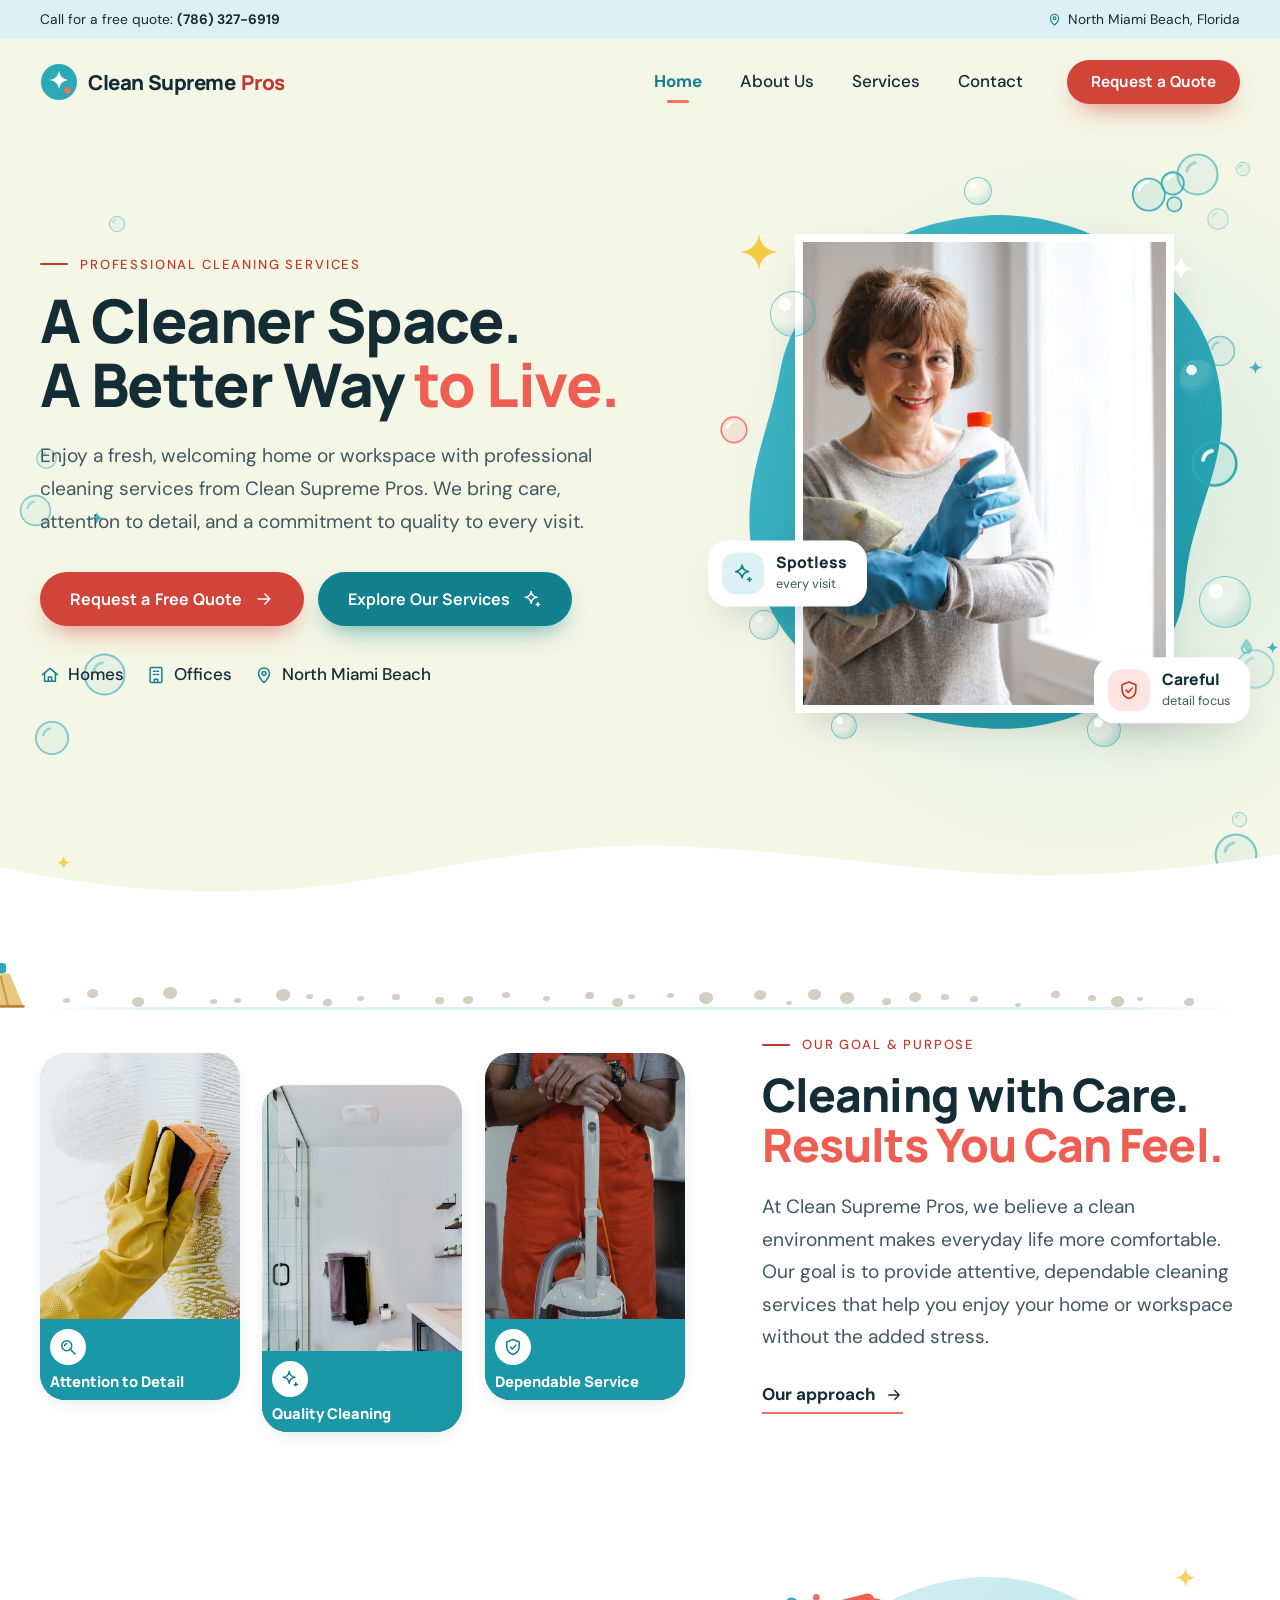
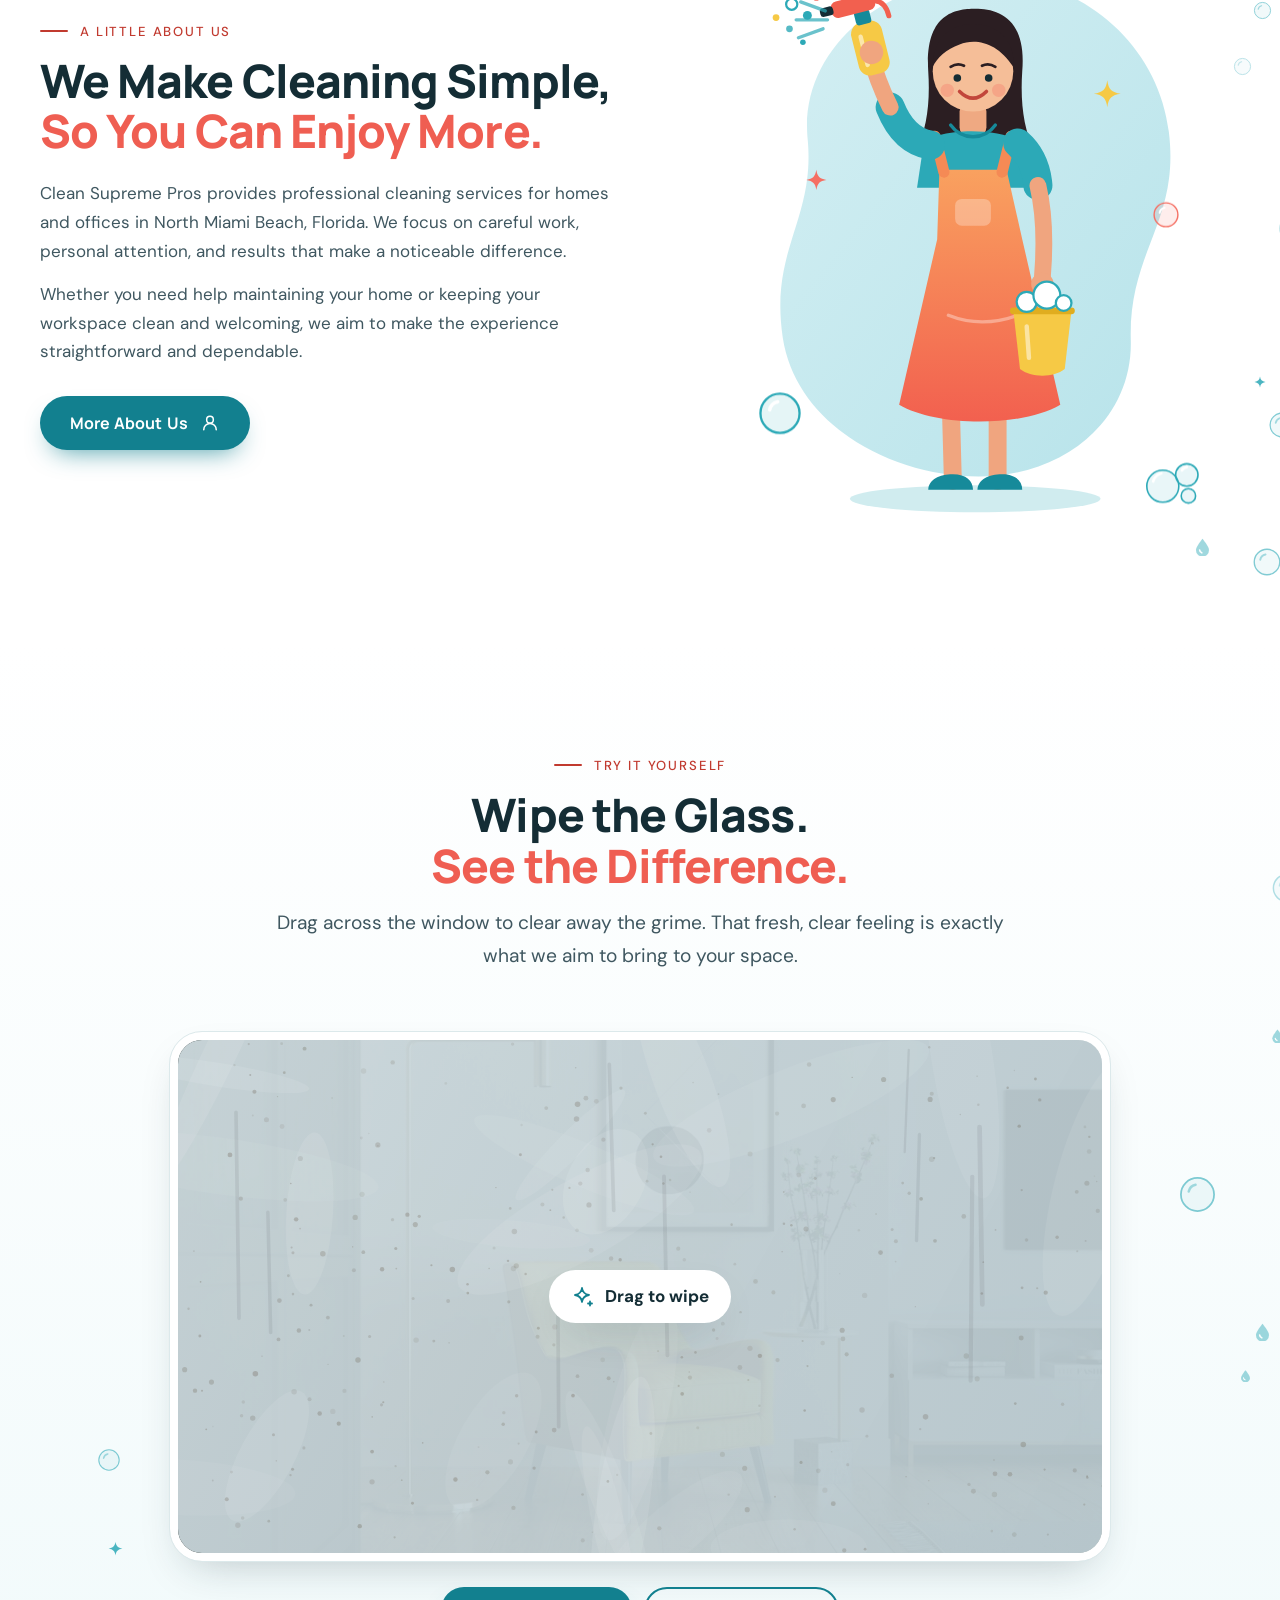
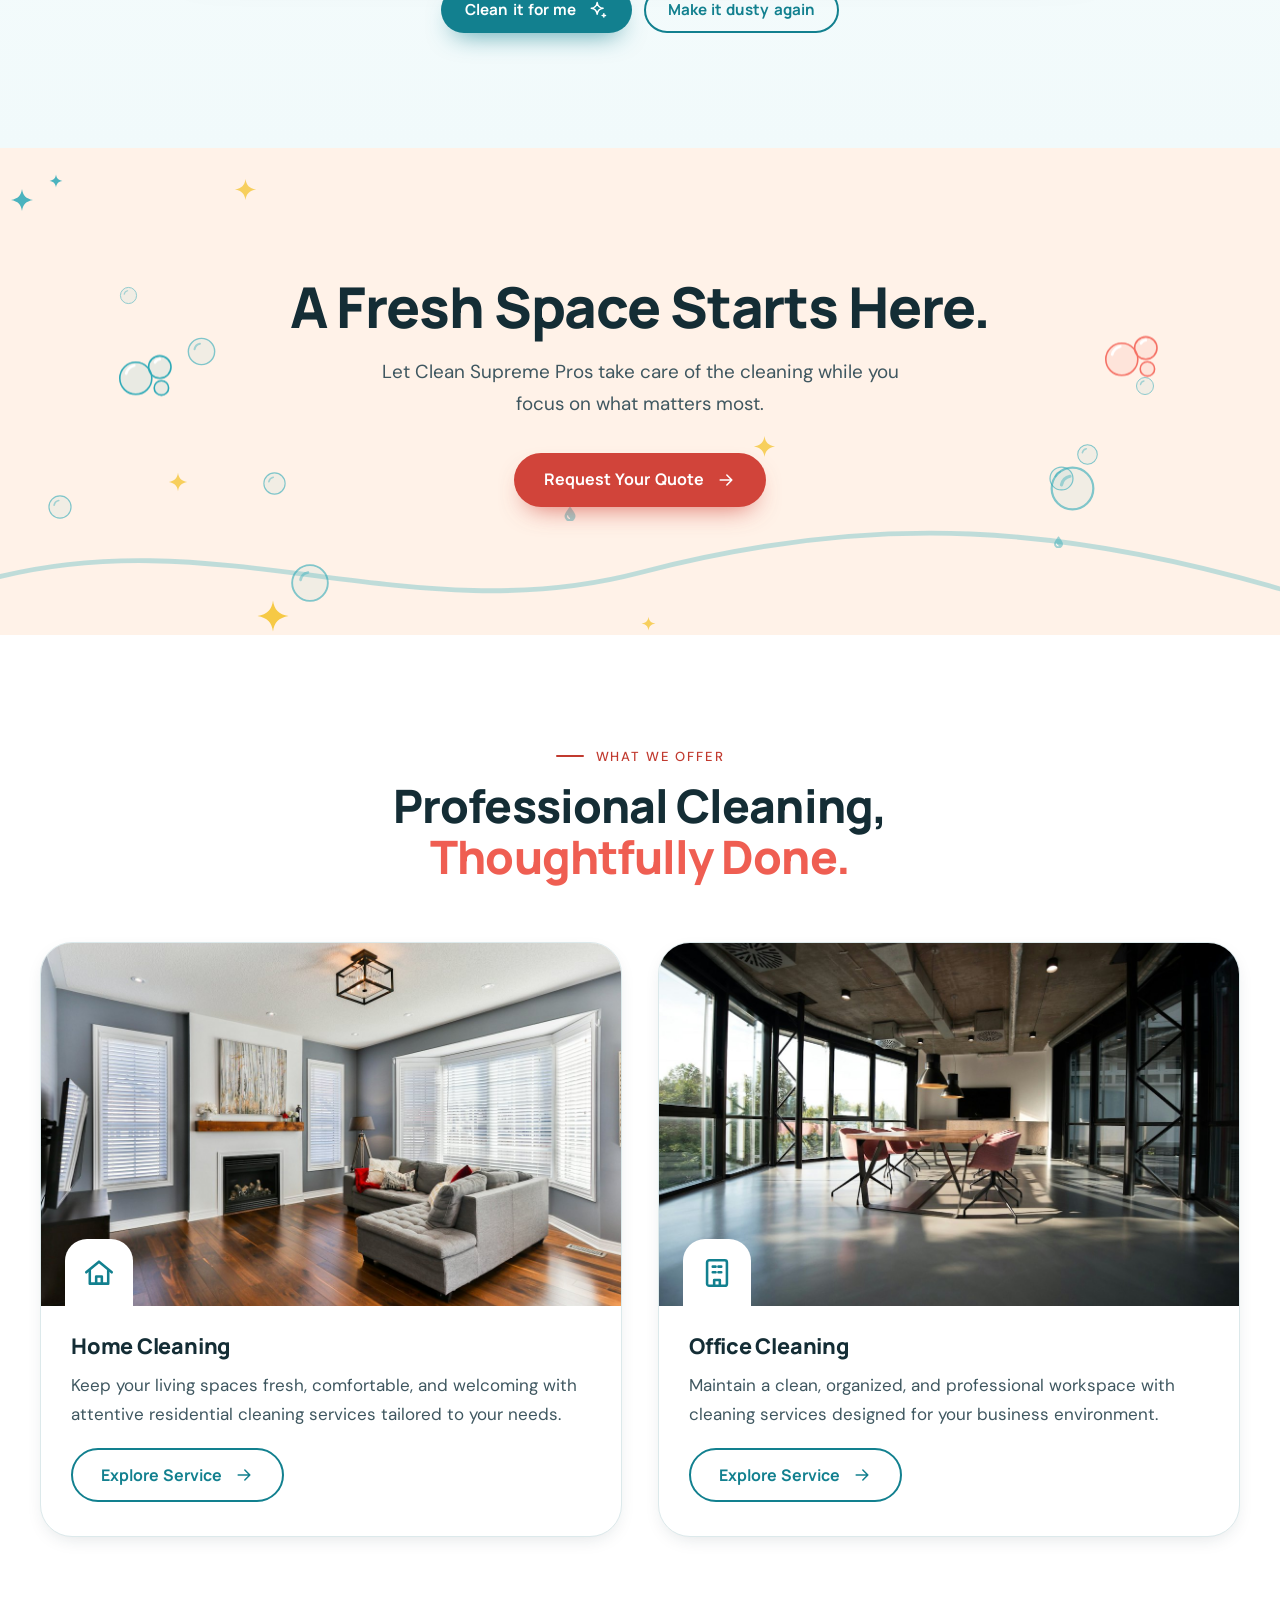
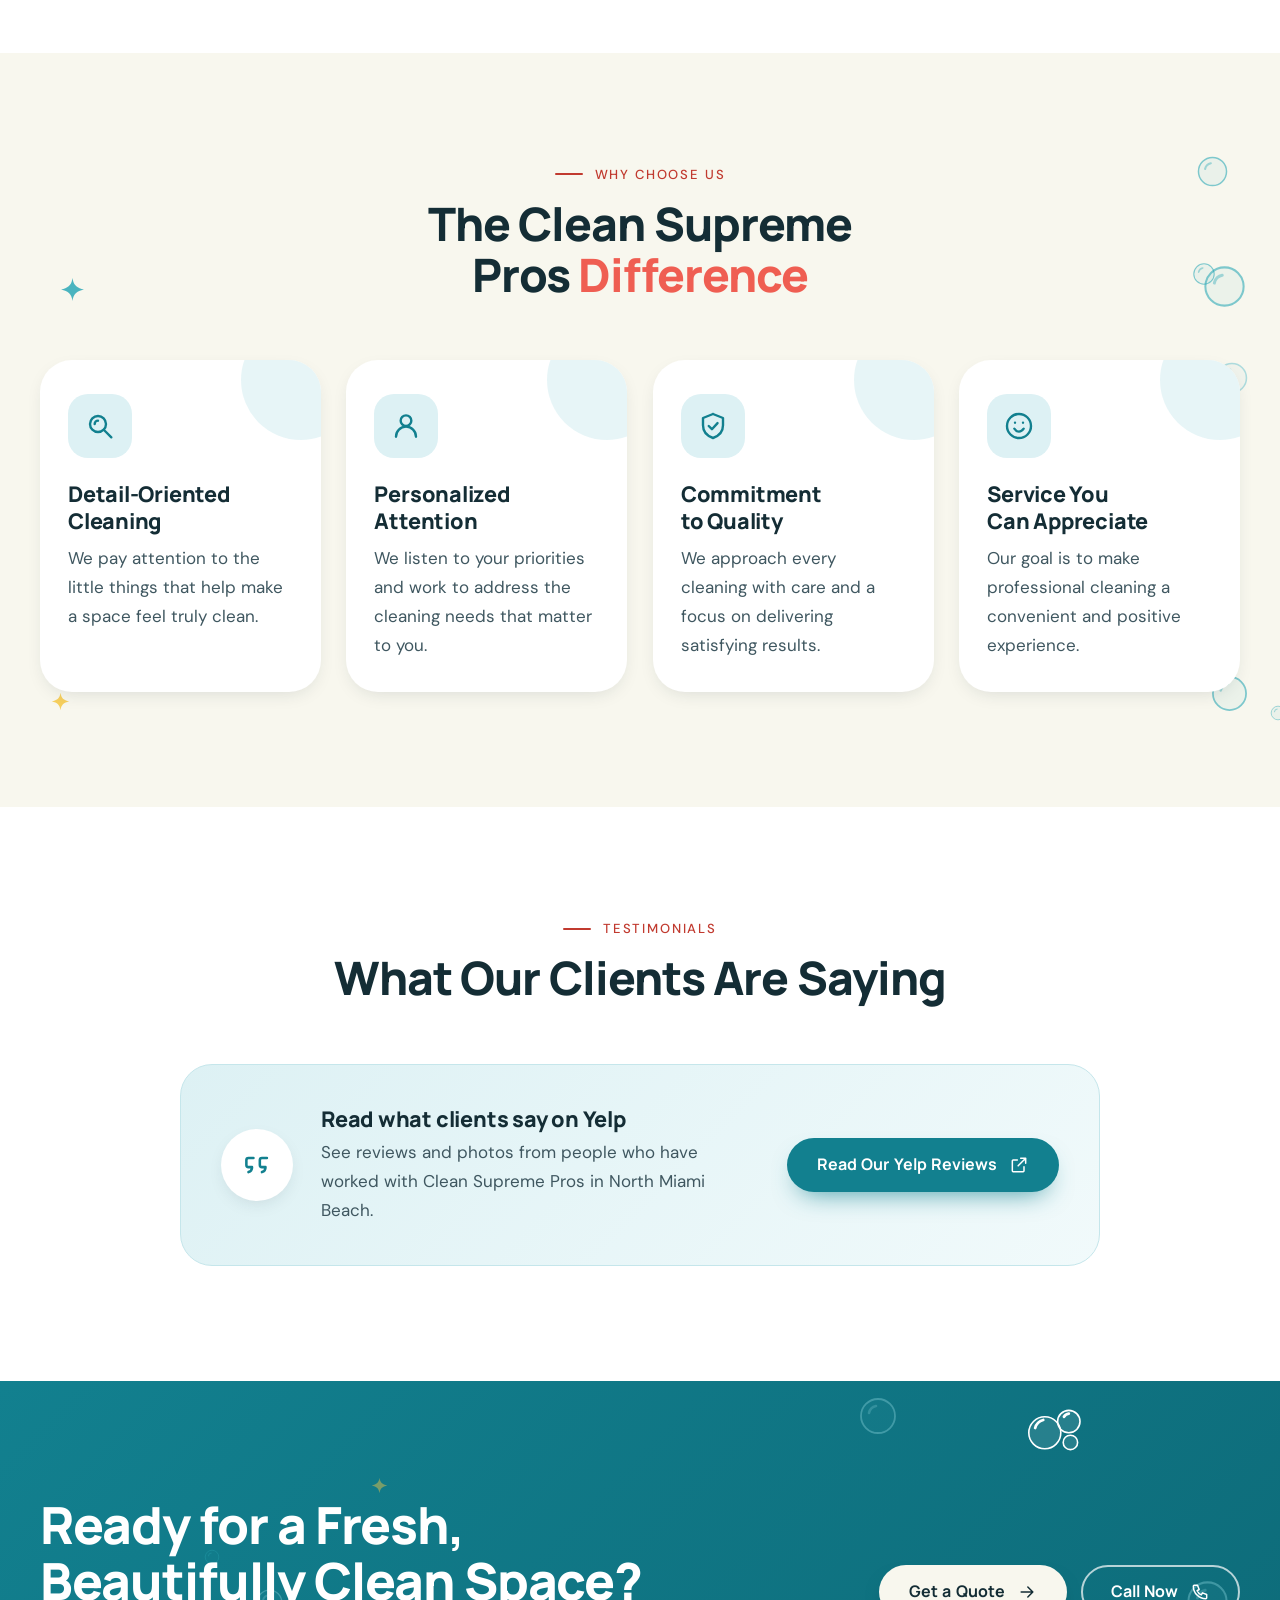
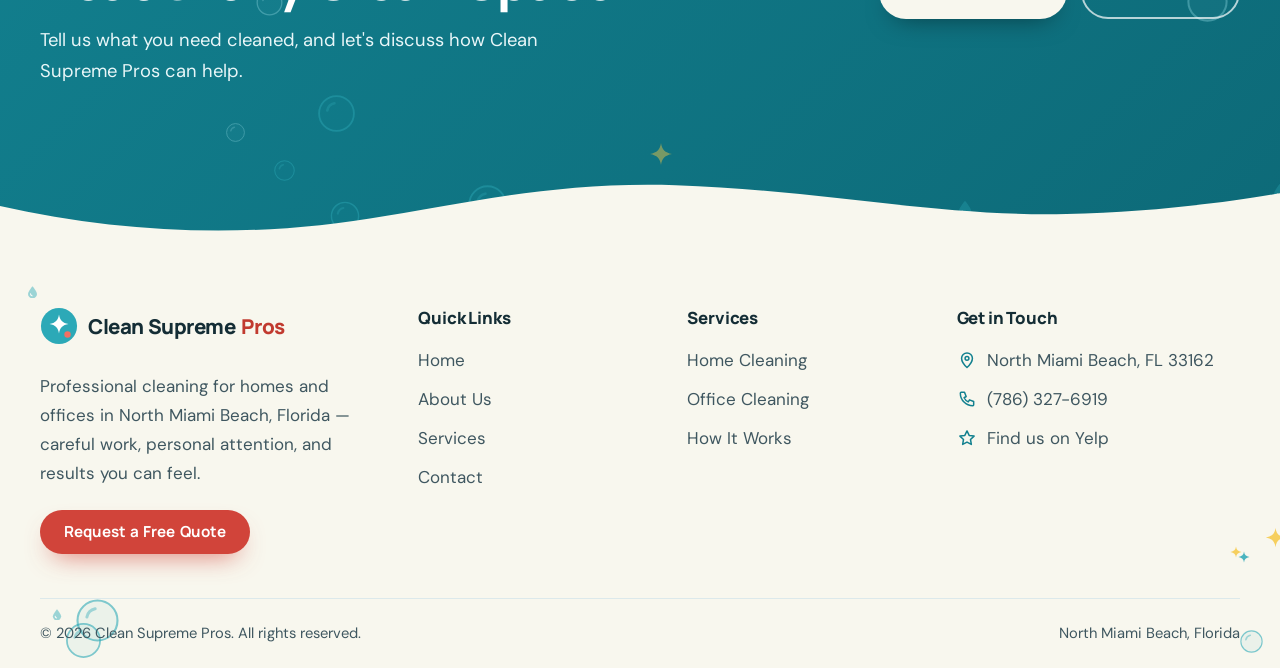
==== commit 57bfc549: "Cleaning-themed redesign: bubbles instead of confetti, new photos, interactive broom and wipe-the-gl" ====
--- a/index.html
+++ b/index.html
@@ -46,7 +46,7 @@
 
 <!-- HERO -->
 <section class="hero" aria-labelledby="hero-title">
-  <div class="confetti" aria-hidden="true"><svg class="cf" viewBox="0 0 16 16" width="14" height="14" style="left:5.3%;top:60.9%;--rot:233deg;--dur:6.9s;--delay:-4.8s"><path d="M8 3v10M3 8h10" stroke="#9AD5DC" stroke-width="2.2" stroke-linecap="round"/></svg><svg class="cf" viewBox="0 0 16 16" width="12" height="12" style="left:3.3%;top:23.7%;--rot:279deg;--dur:5.5s;--delay:-0.9s"><path d="M1.5 9c2-4 3.5-4 5-1s3 3 4.5-1" fill="none" stroke="#2CA9B7" stroke-width="2" stroke-linecap="round"/></svg><svg class="cf" viewBox="0 0 16 16" width="10" height="10" style="left:3.4%;top:92.8%;--rot:293deg;--dur:5.6s;--delay:-5.1s"><circle cx="8" cy="8" r="3.2" fill="#2CA9B7"/></svg><svg class="cf" viewBox="0 0 16 16" width="11" height="11" style="left:14.0%;top:46.4%;--rot:245deg;--dur:5.4s;--delay:-5.6s"><circle cx="8" cy="8" r="4.6" fill="none" stroke="#9AD5DC" stroke-width="2"/></svg><svg class="cf" viewBox="0 0 16 16" width="18" height="18" style="left:98.8%;top:39.1%;--rot:265deg;--dur:8.6s;--delay:-0.5s"><path d="M8 3v10M3 8h10" stroke="#F6C945" stroke-width="2.2" stroke-linecap="round"/></svg><svg class="cf" viewBox="0 0 16 16" width="17" height="17" style="left:97.6%;top:73.5%;--rot:221deg;--dur:6.0s;--delay:-1.0s"><path d="M1.5 9c2-4 3.5-4 5-1s3 3 4.5-1" fill="none" stroke="#2CA9B7" stroke-width="2" stroke-linecap="round"/></svg><svg class="cf" viewBox="0 0 16 16" width="13" height="13" style="left:12.8%;top:2.0%;--rot:191deg;--dur:8.9s;--delay:-8.0s"><path d="M1.5 9c2-4 3.5-4 5-1s3 3 4.5-1" fill="none" stroke="#2CA9B7" stroke-width="2" stroke-linecap="round"/></svg><svg class="cf" viewBox="0 0 16 16" width="19" height="19" style="left:4.9%;top:20.9%;--rot:207deg;--dur:6.4s;--delay:-1.8s"><path d="M1.5 9c2-4 3.5-4 5-1s3 3 4.5-1" fill="none" stroke="#F56F63" stroke-width="2" stroke-linecap="round"/></svg><svg class="cf" viewBox="0 0 16 16" width="18" height="18" style="left:98.3%;top:91.2%;--rot:171deg;--dur:5.3s;--delay:-2.3s"><path d="M8 3v10M3 8h10" stroke="#F6C945" stroke-width="2.2" stroke-linecap="round"/></svg><svg class="cf" viewBox="0 0 16 16" width="20" height="20" style="left:85.3%;top:3.5%;--rot:337deg;--dur:8.0s;--delay:-5.2s"><circle cx="8" cy="8" r="3.2" fill="#2CA9B7"/></svg><svg class="cf" viewBox="0 0 16 16" width="11" height="11" style="left:96.6%;top:87.6%;--rot:267deg;--dur:6.1s;--delay:-4.0s"><path d="M8 3v10M3 8h10" stroke="#F6C945" stroke-width="2.2" stroke-linecap="round"/></svg><svg class="cf" viewBox="0 0 16 16" width="21" height="21" style="left:90.1%;top:77.8%;--rot:179deg;--dur:10.8s;--delay:-0.2s"><circle cx="8" cy="8" r="3.2" fill="#2CA9B7"/></svg><svg class="cf" viewBox="0 0 16 16" width="17" height="17" style="left:2.9%;top:68.6%;--rot:97deg;--dur:9.7s;--delay:-2.6s"><path d="M1.5 9c2-4 3.5-4 5-1s3 3 4.5-1" fill="none" stroke="#2CA9B7" stroke-width="2" stroke-linecap="round"/></svg><svg class="cf" viewBox="0 0 16 16" width="21" height="21" style="left:92.5%;top:55.9%;--rot:167deg;--dur:7.9s;--delay:-5.4s"><circle cx="8" cy="8" r="3.2" fill="#F6C945"/></svg><svg class="cf" viewBox="0 0 16 16" width="11" height="11" style="left:7.8%;top:46.3%;--rot:57deg;--dur:7.0s;--delay:-1.4s"><path d="M8 3v10M3 8h10" stroke="#F6C945" stroke-width="2.2" stroke-linecap="round"/></svg><svg class="cf" viewBox="0 0 16 16" width="17" height="17" style="left:14.0%;top:56.0%;--rot:308deg;--dur:5.1s;--delay:-0.7s"><path d="M8 3v10M3 8h10" stroke="#F56F63" stroke-width="2.2" stroke-linecap="round"/></svg><svg class="cf" viewBox="0 0 16 16" width="11" height="11" style="left:95.0%;top:95.4%;--rot:85deg;--dur:10.7s;--delay:-2.5s"><path d="M3 8h10" stroke="#F6C945" stroke-width="2.6" stroke-linecap="round"/></svg><svg class="cf" viewBox="0 0 16 16" width="18" height="18" style="left:8.0%;top:76.9%;--rot:51deg;--dur:5.5s;--delay:-5.1s"><path d="M3 8h10" stroke="#F56F63" stroke-width="2.6" stroke-linecap="round"/></svg><svg class="cf" viewBox="0 0 16 16" width="13" height="13" style="left:88.1%;top:72.0%;--rot:246deg;--dur:8.8s;--delay:-1.2s"><circle cx="8" cy="8" r="3.2" fill="#F6C945"/></svg><svg class="cf" viewBox="0 0 16 16" width="13" height="13" style="left:91.8%;top:11.5%;--rot:30deg;--dur:9.0s;--delay:-7.9s"><circle cx="8" cy="8" r="4.6" fill="none" stroke="#2CA9B7" stroke-width="2"/></svg><svg class="cf" viewBox="0 0 16 16" width="20" height="20" style="left:98.1%;top:50.3%;--rot:312deg;--dur:8.7s;--delay:-2.4s"><path d="M8 3v10M3 8h10" stroke="#F6C945" stroke-width="2.2" stroke-linecap="round"/></svg><svg class="cf" viewBox="0 0 16 16" width="19" height="19" style="left:9.8%;top:38.0%;--rot:27deg;--dur:10.9s;--delay:-1.8s"><path d="M8 1.5c.4 3.4 1.9 4.9 5.3 5.3-3.4.4-4.9 1.9-5.3 5.3-.4-3.4-1.9-4.9-5.3-5.3C6.1 6.4 7.6 4.9 8 1.5z" fill="#2CA9B7"/></svg><svg class="cf" viewBox="0 0 16 16" width="13" height="13" style="left:88.2%;top:28.1%;--rot:266deg;--dur:10.1s;--delay:-3.6s"><path d="M3 8h10" stroke="#2CA9B7" stroke-width="2.6" stroke-linecap="round"/></svg><svg class="cf" viewBox="0 0 16 16" width="14" height="14" style="left:15.4%;top:53.4%;--rot:174deg;--dur:9.3s;--delay:-6.8s"><path d="M8 3v10M3 8h10" stroke="#F6C945" stroke-width="2.2" stroke-linecap="round"/></svg><svg class="cf" viewBox="0 0 16 16" width="20" height="20" style="left:88.3%;top:78.9%;--rot:185deg;--dur:5.4s;--delay:-3.7s"><circle cx="8" cy="8" r="4.6" fill="none" stroke="#2CA9B7" stroke-width="2"/></svg><svg class="cf" viewBox="0 0 16 16" width="12" height="12" style="left:12.5%;top:37.3%;--rot:278deg;--dur:10.6s;--delay:-7.3s"><path d="M1.5 9c2-4 3.5-4 5-1s3 3 4.5-1" fill="none" stroke="#F56F63" stroke-width="2" stroke-linecap="round"/></svg><svg class="cf" viewBox="0 0 16 16" width="13" height="13" style="left:2.3%;top:50.4%;--rot:147deg;--dur:9.9s;--delay:-0.2s"><path d="M3 8h10" stroke="#2CA9B7" stroke-width="2.6" stroke-linecap="round"/></svg><svg class="cf" viewBox="0 0 16 16" width="18" height="18" style="left:91.1%;top:61.4%;--rot:139deg;--dur:8.2s;--delay:-0.7s"><circle cx="8" cy="8" r="4.6" fill="none" stroke="#F56F63" stroke-width="2"/></svg><svg class="cf" viewBox="0 0 16 16" width="17" height="17" style="left:94.7%;top:37.9%;--rot:250deg;--dur:8.6s;--delay:-5.2s"><circle cx="8" cy="8" r="4.6" fill="none" stroke="#9AD5DC" stroke-width="2"/></svg><svg class="cf" viewBox="0 0 16 16" width="19" height="19" style="left:92.0%;top:82.5%;--rot:257deg;--dur:5.2s;--delay:-3.2s"><circle cx="8" cy="8" r="4.6" fill="none" stroke="#F6C945" stroke-width="2"/></svg><svg class="cf" viewBox="0 0 16 16" width="18" height="18" style="left:6.2%;top:82.1%;--rot:139deg;--dur:9.9s;--delay:-1.9s"><path d="M3 8h10" stroke="#2CA9B7" stroke-width="2.6" stroke-linecap="round"/></svg><svg class="cf" viewBox="0 0 16 16" width="10" height="10" style="left:2.2%;top:84.2%;--rot:221deg;--dur:5.9s;--delay:-7.5s"><path d="M3 8h10" stroke="#F56F63" stroke-width="2.6" stroke-linecap="round"/></svg><svg class="cf" viewBox="0 0 16 16" width="19" height="19" style="left:4.6%;top:70.2%;--rot:73deg;--dur:5.6s;--delay:-1.1s"><path d="M3 8h10" stroke="#9AD5DC" stroke-width="2.6" stroke-linecap="round"/></svg><svg class="cf" viewBox="0 0 16 16" width="16" height="16" style="left:91.0%;top:55.2%;--rot:87deg;--dur:6.1s;--delay:-6.1s"><circle cx="8" cy="8" r="3.2" fill="#F56F63"/></svg></div>
+  <div class="ambient" aria-hidden="true"><svg style="left:3.0%;top:60.9%;--dur:11.4s;--delay:-3.2s" class="am am--s" viewBox="0 0 24 24" width="21" height="21"><path d="M12 1c.9 6.6 3.9 9.6 11 11-7.1 1.4-10.1 4.4-11 11-.9-6.6-3.9-9.6-11-11C8.1 10.6 11.1 7.6 12 1z" fill="#F6C945"/></svg><svg style="left:2.7%;top:41.7%;--dur:11.0s;--delay:-0.5s" class="am am--b" viewBox="0 0 40 40" width="23" height="23"><circle cx="20" cy="20" r="17" fill="#2CA9B7" fill-opacity=".1" stroke="#2CA9B7" stroke-width="1.8"/><path d="M11 17a9 9 0 0 1 7-7" fill="none" stroke="#2CA9B7" stroke-opacity=".7" stroke-width="2.6" stroke-linecap="round"/></svg><svg style="left:8.4%;top:11.7%;--dur:7.3s;--delay:-0.9s" class="am am--b" viewBox="0 0 40 40" width="18" height="18"><circle cx="20" cy="20" r="17" fill="#2CA9B7" fill-opacity=".1" stroke="#2CA9B7" stroke-width="1.8"/><path d="M11 17a9 9 0 0 1 7-7" fill="none" stroke="#2CA9B7" stroke-opacity=".7" stroke-width="2.6" stroke-linecap="round"/></svg><svg style="left:94.2%;top:10.7%;--dur:6.5s;--delay:-7.0s" class="am am--b" viewBox="0 0 40 40" width="24" height="24"><circle cx="20" cy="20" r="17" fill="#7CC9D3" fill-opacity=".1" stroke="#7CC9D3" stroke-width="1.8"/><path d="M11 17a9 9 0 0 1 7-7" fill="none" stroke="#7CC9D3" stroke-opacity=".7" stroke-width="2.6" stroke-linecap="round"/></svg><svg style="left:6.3%;top:68.1%;--dur:8.3s;--delay:-4.2s" class="am am--b" viewBox="0 0 40 40" width="47" height="47"><circle cx="20" cy="20" r="17" fill="#2CA9B7" fill-opacity=".1" stroke="#2CA9B7" stroke-width="1.8"/><path d="M11 17a9 9 0 0 1 7-7" fill="none" stroke="#2CA9B7" stroke-opacity=".7" stroke-width="2.6" stroke-linecap="round"/></svg><svg style="left:96.3%;top:67.5%;--dur:7.6s;--delay:-5.9s" class="am am--b" viewBox="0 0 40 40" width="44" height="44"><circle cx="20" cy="20" r="17" fill="#7CC9D3" fill-opacity=".1" stroke="#7CC9D3" stroke-width="1.8"/><path d="M11 17a9 9 0 0 1 7-7" fill="none" stroke="#7CC9D3" stroke-opacity=".7" stroke-width="2.6" stroke-linecap="round"/></svg><svg style="left:96.5%;top:4.7%;--dur:6.8s;--delay:-5.2s" class="am am--b" viewBox="0 0 40 40" width="16" height="16"><circle cx="20" cy="20" r="17" fill="#2CA9B7" fill-opacity=".1" stroke="#2CA9B7" stroke-width="1.8"/><path d="M11 17a9 9 0 0 1 7-7" fill="none" stroke="#2CA9B7" stroke-opacity=".7" stroke-width="2.6" stroke-linecap="round"/></svg><svg style="left:2.6%;top:76.8%;--dur:9.9s;--delay:-8.0s" class="am am--b" viewBox="0 0 40 40" width="38" height="38"><circle cx="20" cy="20" r="17" fill="#2CA9B7" fill-opacity=".1" stroke="#2CA9B7" stroke-width="1.8"/><path d="M11 17a9 9 0 0 1 7-7" fill="none" stroke="#2CA9B7" stroke-opacity=".7" stroke-width="2.6" stroke-linecap="round"/></svg><svg style="left:97.5%;top:30.5%;--dur:9.5s;--delay:-1.9s" class="am am--s" viewBox="0 0 24 24" width="15" height="15"><path d="M12 1c.9 6.6 3.9 9.6 11 11-7.1 1.4-10.1 4.4-11 11-.9-6.6-3.9-9.6-11-11C8.1 10.6 11.1 7.6 12 1z" fill="#2CA9B7"/></svg><svg style="left:96.2%;top:88.7%;--dur:10.2s;--delay:-3.8s" class="am am--b" viewBox="0 0 40 40" width="17" height="17"><circle cx="20" cy="20" r="17" fill="#2CA9B7" fill-opacity=".1" stroke="#2CA9B7" stroke-width="1.8"/><path d="M11 17a9 9 0 0 1 7-7" fill="none" stroke="#2CA9B7" stroke-opacity=".7" stroke-width="2.6" stroke-linecap="round"/></svg><svg style="left:91.7%;top:3.5%;--dur:9.5s;--delay:-6.8s" class="am am--b" viewBox="0 0 40 40" width="47" height="47"><circle cx="20" cy="20" r="17" fill="#2CA9B7" fill-opacity=".1" stroke="#2CA9B7" stroke-width="1.8"/><path d="M11 17a9 9 0 0 1 7-7" fill="none" stroke="#2CA9B7" stroke-opacity=".7" stroke-width="2.6" stroke-linecap="round"/></svg><svg style="left:98.9%;top:66.7%;--dur:9.6s;--delay:-3.8s" class="am am--s" viewBox="0 0 24 24" width="13" height="13"><path d="M12 1c.9 6.6 3.9 9.6 11 11-7.1 1.4-10.1 4.4-11 11-.9-6.6-3.9-9.6-11-11C8.1 10.6 11.1 7.6 12 1z" fill="#2CA9B7"/></svg><svg style="left:7.0%;top:50.0%;--dur:8.3s;--delay:-0.2s" class="am am--s" viewBox="0 0 24 24" width="14" height="14"><path d="M12 1c.9 6.6 3.9 9.6 11 11-7.1 1.4-10.1 4.4-11 11-.9-6.6-3.9-9.6-11-11C8.1 10.6 11.1 7.6 12 1z" fill="#2CA9B7"/></svg><svg style="left:1.7%;top:96.8%;--dur:7.8s;--delay:-1.5s" class="am am--s" viewBox="0 0 24 24" width="23" height="23"><path d="M12 1c.9 6.6 3.9 9.6 11 11-7.1 1.4-10.1 4.4-11 11-.9-6.6-3.9-9.6-11-11C8.1 10.6 11.1 7.6 12 1z" fill="#F6C945"/></svg><svg style="left:94.0%;top:27.1%;--dur:9.4s;--delay:-5.9s" class="am am--b" viewBox="0 0 40 40" width="34" height="34"><circle cx="20" cy="20" r="17" fill="#2CA9B7" fill-opacity=".1" stroke="#2CA9B7" stroke-width="1.8"/><path d="M11 17a9 9 0 0 1 7-7" fill="none" stroke="#2CA9B7" stroke-opacity=".7" stroke-width="2.6" stroke-linecap="round"/></svg><svg style="left:4.4%;top:94.4%;--dur:9.5s;--delay:-3.7s" class="am am--s" viewBox="0 0 24 24" width="15" height="15"><path d="M12 1c.9 6.6 3.9 9.6 11 11-7.1 1.4-10.1 4.4-11 11-.9-6.6-3.9-9.6-11-11C8.1 10.6 11.1 7.6 12 1z" fill="#F6C945"/></svg><svg style="left:1.4%;top:47.6%;--dur:7.0s;--delay:-7.7s" class="am am--b" viewBox="0 0 40 40" width="35" height="35"><circle cx="20" cy="20" r="17" fill="#2CA9B7" fill-opacity=".1" stroke="#2CA9B7" stroke-width="1.8"/><path d="M11 17a9 9 0 0 1 7-7" fill="none" stroke="#2CA9B7" stroke-opacity=".7" stroke-width="2.6" stroke-linecap="round"/></svg><svg style="left:96.7%;top:66.2%;--dur:6.1s;--delay:-0.7s" class="am am--d" viewBox="0 0 16 16" width="17" height="17"><path d="M8 1.5S2.5 8 2.5 11a5.5 5.5 0 0 0 11 0C13.5 8 8 1.5 8 1.5z" fill="#2CA9B7" fill-opacity=".75"/><path d="M5.6 11a2.5 2.5 0 0 0 1.8 2.3" fill="none" stroke="#fff" stroke-width="1.4" stroke-linecap="round"/></svg><svg style="left:94.7%;top:91.3%;--dur:6.5s;--delay:-1.9s" class="am am--b" viewBox="0 0 40 40" width="48" height="48"><circle cx="20" cy="20" r="17" fill="#2CA9B7" fill-opacity=".1" stroke="#2CA9B7" stroke-width="1.8"/><path d="M11 17a9 9 0 0 1 7-7" fill="none" stroke="#2CA9B7" stroke-opacity=".7" stroke-width="2.6" stroke-linecap="round"/></svg></div>
   <div class="wrap hero__grid">
     <div class="hero__copy">
       <p class="eyebrow" data-reveal>Professional Cleaning Services</p>
@@ -67,15 +67,15 @@
     <path class="blob-a" fill="url(#gb)" d="M262 18c92-6 205 52 232 150 26 94-24 142-30 226-6 86-96 150-196 146C174 536 64 490 32 394 2 306 40 246 52 176 68 88 160 24 262 18z"/>
     <path class="blob-b" fill="#fff" fill-opacity=".16" d="M300 60c60 6 138 52 150 118 12 64-28 90-34 150-6 60-62 110-128 110s-130-52-142-112c-12-62 24-90 30-148 8-70 70-124 124-118z"/>
   </svg>
-  <div class="hero-photo"><img src="assets/img/hero-cleaner.jpg" width="1100" height="1650" alt="Cleaner in yellow gloves wiping down window shutters in a bright home" fetchpriority="high"></div>
+  <div class="hero-photo"><img src="assets/img/hero-cleaner.jpg" width="1200" height="800" alt="Smiling cleaner in blue gloves holding a spray bottle and cleaning cloth in a bright home" fetchpriority="high"></div>
   <span class="plx plx--chip" data-depth="0.07" style="left:-4%;top:62%;"><div class="chip chip--float float"><svg class="ic " viewBox="0 0 24 24" aria-hidden="true" focusable="false"><use href="#i-sparkle"/></svg><b>Spotless</b><small>every visit</small></div></span>
   <span class="plx plx--chip" data-depth="-0.05" style="left:76%;top:82%;"><div class="chip chip--float float-slow chip--coral"><svg class="ic " viewBox="0 0 24 24" aria-hidden="true" focusable="false"><use href="#i-shield"/></svg><b>Careful</b><small>detail focus</small></div></span>
   <span class="plx " data-depth="0.09" style="left:2%;top:8%;"><svg class="sparkle twinkle" viewBox="0 0 24 24" width="40" height="40" aria-hidden="true"><path d="M12 1c.9 6.6 3.9 9.6 11 11-7.1 1.4-10.1 4.4-11 11-.9-6.6-3.9-9.6-11-11C8.1 10.6 11.1 7.6 12 1z" fill="#F6C945"/></svg></span>
   <span class="plx " data-depth="0.06" style="left:86%;top:12%;"><svg class="sparkle twinkle d2" viewBox="0 0 24 24" width="26" height="26" aria-hidden="true"><path d="M12 1c.9 6.6 3.9 9.6 11 11-7.1 1.4-10.1 4.4-11 11-.9-6.6-3.9-9.6-11-11C8.1 10.6 11.1 7.6 12 1z" fill="#fff"/></svg></span>
   <span class="plx " data-depth="0.1" style="left:90%;top:44%;"><svg class="bubble float" viewBox="0 0 40 40" width="54" height="54" aria-hidden="true"><circle cx="20" cy="20" r="17" fill="#2CA9B7" fill-opacity=".12" stroke="#2CA9B7" stroke-width="2"/><path d="M11 17a9 9 0 0 1 7-7" fill="none" stroke="#fff" stroke-width="3" stroke-linecap="round"/></svg></span>
   <span class="plx " data-depth="0.05" style="left:-2%;top:40%;"><svg class="bubble float-slow" viewBox="0 0 40 40" width="30" height="30" aria-hidden="true"><circle cx="20" cy="20" r="17" fill="#F56F63" fill-opacity=".12" stroke="#F56F63" stroke-width="2"/><path d="M11 17a9 9 0 0 1 7-7" fill="none" stroke="#fff" stroke-width="3" stroke-linecap="round"/></svg></span>
-  <span class="plx " data-depth="0.05" style="left:78%;top:-4%;"><svg class="swirl spin-slow" viewBox="0 0 60 60" aria-hidden="true"><path d="M30 31c-1-3 2-5 4-4 4 2 3 8-1 10-6 3-13-1-13-8 0-9 9-14 17-11 10 4 11 18 3 24" fill="none" stroke="#142D35" stroke-width="2.2" stroke-linecap="round"/></svg></span>
-  <svg class="dots-grid" viewBox="0 0 80 80" aria-hidden="true"><circle cx="8" cy="8" r="2.2" fill="#F56F63"/><circle cx="24" cy="8" r="2.2" fill="#F56F63"/><circle cx="40" cy="8" r="2.2" fill="#F56F63"/><circle cx="56" cy="8" r="2.2" fill="#F56F63"/><circle cx="72" cy="8" r="2.2" fill="#F56F63"/><circle cx="8" cy="24" r="2.2" fill="#F56F63"/><circle cx="24" cy="24" r="2.2" fill="#F56F63"/><circle cx="40" cy="24" r="2.2" fill="#F56F63"/><circle cx="56" cy="24" r="2.2" fill="#F56F63"/><circle cx="72" cy="24" r="2.2" fill="#F56F63"/><circle cx="8" cy="40" r="2.2" fill="#F56F63"/><circle cx="24" cy="40" r="2.2" fill="#F56F63"/><circle cx="40" cy="40" r="2.2" fill="#F56F63"/><circle cx="56" cy="40" r="2.2" fill="#F56F63"/><circle cx="72" cy="40" r="2.2" fill="#F56F63"/><circle cx="8" cy="56" r="2.2" fill="#F56F63"/><circle cx="24" cy="56" r="2.2" fill="#F56F63"/><circle cx="40" cy="56" r="2.2" fill="#F56F63"/><circle cx="56" cy="56" r="2.2" fill="#F56F63"/><circle cx="72" cy="56" r="2.2" fill="#F56F63"/><circle cx="8" cy="72" r="2.2" fill="#F56F63"/><circle cx="24" cy="72" r="2.2" fill="#F56F63"/><circle cx="40" cy="72" r="2.2" fill="#F56F63"/><circle cx="56" cy="72" r="2.2" fill="#F56F63"/><circle cx="72" cy="72" r="2.2" fill="#F56F63"/></svg>
+  <span class="plx " data-depth="0.05" style="left:78%;top:-4%;"><svg class="foam float-slow" viewBox="0 0 80 64" aria-hidden="true"><g fill="#2CA9B7" fill-opacity=".1" stroke="#2CA9B7" stroke-width="2"><circle cx="26" cy="38" r="20"/><circle cx="56" cy="24" r="14"/><circle cx="58" cy="50" r="9"/></g><path d="M14 32a14 14 0 0 1 10-10M50 18a8 8 0 0 1 6-4" fill="none" stroke="#fff" stroke-width="3.5" stroke-linecap="round"/></svg></span>
+  <div class="pop-field"><span class="pop" style="left:8%;top:18%;--sz:46px;--d:0s" data-pop></span><span class="pop" style="left:88%;top:30%;--sz:38px;--d:0.7s" data-pop></span><span class="pop" style="left:4%;top:74%;--sz:30px;--d:1.4s" data-pop></span><span class="pop" style="left:92%;top:68%;--sz:52px;--d:2.0999999999999996s" data-pop></span><span class="pop" style="left:46%;top:-2%;--sz:28px;--d:2.8s" data-pop></span><span class="pop" style="left:70%;top:92%;--sz:34px;--d:3.5s" data-pop></span><span class="pop" style="left:20%;top:92%;--sz:26px;--d:4.199999999999999s" data-pop></span></div>
 </div>
   </div>
   <svg class="wave " viewBox="0 0 1440 80" preserveAspectRatio="none" aria-hidden="true"><path d="M0 40c120 30 240 38 360 24S600 8 760 14s300 40 440 36c90-2 180-14 240-26V80H0z" fill="#fff"/></svg>
@@ -83,11 +83,25 @@
 
 <!-- GOAL & PURPOSE -->
 <section class="section goal" aria-labelledby="goal-title">
+  
+<div class="sweep" data-sweep aria-hidden="true">
+  <div class="sweep__dust"><i style="left:4.9%;width:7px;height:5px;bottom:4px;--x:4.9"></i><i style="left:6.8%;width:11px;height:9px;bottom:9px;--x:6.8"></i><i style="left:10.3%;width:12px;height:10px;bottom:0px;--x:10.3"></i><i style="left:12.7%;width:14px;height:12px;bottom:8px;--x:12.7"></i><i style="left:16.4%;width:7px;height:5px;bottom:3px;--x:16.4"></i><i style="left:18.3%;width:7px;height:5px;bottom:4px;--x:18.3"></i><i style="left:21.6%;width:14px;height:12px;bottom:6px;--x:21.6"></i><i style="left:23.9%;width:7px;height:5px;bottom:8px;--x:23.9"></i><i style="left:25.2%;width:9px;height:7px;bottom:1px;--x:25.2"></i><i style="left:27.9%;width:7px;height:5px;bottom:6px;--x:27.9"></i><i style="left:30.6%;width:8px;height:6px;bottom:7px;--x:30.6"></i><i style="left:34.0%;width:9px;height:7px;bottom:3px;--x:34.0"></i><i style="left:36.2%;width:10px;height:8px;bottom:3px;--x:36.2"></i><i style="left:39.2%;width:8px;height:6px;bottom:9px;--x:39.2"></i><i style="left:42.4%;width:7px;height:5px;bottom:6px;--x:42.4"></i><i style="left:45.7%;width:9px;height:7px;bottom:8px;--x:45.7"></i><i style="left:47.8%;width:11px;height:9px;bottom:0px;--x:47.8"></i><i style="left:49.1%;width:7px;height:5px;bottom:8px;--x:49.1"></i><i style="left:52.1%;width:7px;height:5px;bottom:9px;--x:52.1"></i><i style="left:54.6%;width:14px;height:12px;bottom:3px;--x:54.6"></i><i style="left:58.9%;width:12px;height:10px;bottom:7px;--x:58.9"></i><i style="left:61.4%;width:6px;height:4px;bottom:2px;--x:61.4"></i><i style="left:63.1%;width:13px;height:11px;bottom:7px;--x:63.1"></i><i style="left:65.6%;width:14px;height:12px;bottom:3px;--x:65.6"></i><i style="left:68.9%;width:9px;height:7px;bottom:2px;--x:68.9"></i><i style="left:71.0%;width:12px;height:10px;bottom:5px;--x:71.0"></i><i style="left:73.5%;width:8px;height:6px;bottom:7px;--x:73.5"></i><i style="left:75.8%;width:8px;height:6px;bottom:5px;--x:75.8"></i><i style="left:79.3%;width:6px;height:4px;bottom:0px;--x:79.3"></i><i style="left:82.1%;width:9px;height:7px;bottom:9px;--x:82.1"></i><i style="left:85.0%;width:8px;height:6px;bottom:6px;--x:85.0"></i><i style="left:86.8%;width:13px;height:11px;bottom:0px;--x:86.8"></i><i style="left:88.8%;width:6px;height:4px;bottom:6px;--x:88.8"></i><i style="left:92.5%;width:10px;height:8px;bottom:1px;--x:92.5"></i></div>
+  <svg class="sweep__broom" viewBox="0 0 150 130" width="130" height="113">
+    <g class="broom-swing">
+      <path d="M62 2 64 78" stroke="#B9824A" stroke-width="8" stroke-linecap="round"/>
+      <path d="M62 8 64 74" stroke="#D9A86C" stroke-width="2.5" stroke-linecap="round" opacity=".7"/>
+      <rect x="46" y="76" width="36" height="12" rx="4" fill="#2CA9B7"/>
+      <path d="M42 88h44l16 38H26z" fill="#E9C77E"/>
+      <path d="M52 92 44 124M64 92v32M76 92l8 32M58 108h14" stroke="#C99A47" stroke-width="2.4" stroke-linecap="round" fill="none"/>
+      <path d="M26 126h76" stroke="#B88435" stroke-width="3" stroke-linecap="round"/>
+    </g>
+  </svg>
+</div>
   <div class="wrap goal__grid">
     <div class="goal__cards">
       
       <figure class="tall-card" data-reveal style="--i:0">
-        <img src="assets/img/card-detail.jpg" width="800" height="1100" alt="Gloved hand wiping a clean white surface after spraying" loading="lazy" decoding="async" >
+        <img src="assets/img/card-detail.jpg" width="800" height="1100" alt="Yellow-gloved hand scrubbing a mirror with a sponge" loading="lazy" decoding="async" >
         <figcaption><span class="tall-card__ic"><svg class="ic ic-anim" viewBox="0 0 24 24" aria-hidden="true" focusable="false"><use href="#i-search"/></svg></span>Attention to Detail</figcaption>
       </figure>
       <figure class="tall-card" data-reveal style="--i:1">
@@ -95,7 +109,7 @@
         <figcaption><span class="tall-card__ic"><svg class="ic ic-anim" viewBox="0 0 24 24" aria-hidden="true" focusable="false"><use href="#i-sparkle"/></svg></span>Quality Cleaning</figcaption>
       </figure>
       <figure class="tall-card" data-reveal style="--i:2">
-        <img src="assets/img/card-dependable.jpg" width="800" height="1100" alt="Cordless vacuum cleaning a carpet" loading="lazy" decoding="async" >
+        <img src="assets/img/card-dependable.jpg" width="800" height="1100" alt="Cleaning team in coral overalls with vacuum cleaners and a mop bucket" loading="lazy" decoding="async" >
         <figcaption><span class="tall-card__ic"><svg class="ic ic-anim" viewBox="0 0 24 24" aria-hidden="true" focusable="false"><use href="#i-shield"/></svg></span>Dependable Service</figcaption>
       </figure>
     </div>
@@ -110,7 +124,7 @@
 
 <!-- ABOUT -->
 <section class="section about-sec" aria-labelledby="about-title">
-  <div class="confetti" aria-hidden="true"><svg class="cf" viewBox="0 0 16 16" width="10" height="10" style="left:10.3%;top:69.5%;--rot:272deg;--dur:9.8s;--delay:-1.9s"><circle cx="8" cy="8" r="3.2" fill="#2CA9B7"/></svg><svg class="cf" viewBox="0 0 16 16" width="11" height="11" style="left:84.8%;top:74.1%;--rot:288deg;--dur:5.8s;--delay:-5.6s"><circle cx="8" cy="8" r="3.2" fill="#F56F63"/></svg><svg class="cf" viewBox="0 0 16 16" width="19" height="19" style="left:15.5%;top:89.6%;--rot:124deg;--dur:8.9s;--delay:-4.8s"><path d="M3 8h10" stroke="#F6C945" stroke-width="2.6" stroke-linecap="round"/></svg><svg class="cf" viewBox="0 0 16 16" width="10" height="10" style="left:5.2%;top:80.5%;--rot:58deg;--dur:9.2s;--delay:-6.1s"><circle cx="8" cy="8" r="3.2" fill="#F56F63"/></svg><svg class="cf" viewBox="0 0 16 16" width="20" height="20" style="left:1.5%;top:85.4%;--rot:190deg;--dur:6.5s;--delay:-7.9s"><circle cx="8" cy="8" r="3.2" fill="#2CA9B7"/></svg><svg class="cf" viewBox="0 0 16 16" width="11" height="11" style="left:98.6%;top:67.6%;--rot:204deg;--dur:6.9s;--delay:-4.1s"><circle cx="8" cy="8" r="3.2" fill="#2CA9B7"/></svg><svg class="cf" viewBox="0 0 16 16" width="14" height="14" style="left:90.8%;top:31.7%;--rot:357deg;--dur:8.1s;--delay:-7.9s"><path d="M1.5 9c2-4 3.5-4 5-1s3 3 4.5-1" fill="none" stroke="#9AD5DC" stroke-width="2" stroke-linecap="round"/></svg><svg class="cf" viewBox="0 0 16 16" width="18" height="18" style="left:95.6%;top:46.9%;--rot:40deg;--dur:7.6s;--delay:-6.4s"><path d="M1.5 9c2-4 3.5-4 5-1s3 3 4.5-1" fill="none" stroke="#2CA9B7" stroke-width="2" stroke-linecap="round"/></svg><svg class="cf" viewBox="0 0 16 16" width="21" height="21" style="left:5.0%;top:77.1%;--rot:205deg;--dur:5.3s;--delay:-5.9s"><path d="M8 1.5c.4 3.4 1.9 4.9 5.3 5.3-3.4.4-4.9 1.9-5.3 5.3-.4-3.4-1.9-4.9-5.3-5.3C6.1 6.4 7.6 4.9 8 1.5z" fill="#F6C945"/></svg><svg class="cf" viewBox="0 0 16 16" width="11" height="11" style="left:9.6%;top:20.5%;--rot:329deg;--dur:8.6s;--delay:-4.6s"><path d="M8 1.5c.4 3.4 1.9 4.9 5.3 5.3-3.4.4-4.9 1.9-5.3 5.3-.4-3.4-1.9-4.9-5.3-5.3C6.1 6.4 7.6 4.9 8 1.5z" fill="#2CA9B7"/></svg><svg class="cf" viewBox="0 0 16 16" width="20" height="20" style="left:4.2%;top:81.0%;--rot:70deg;--dur:8.7s;--delay:-2.2s"><path d="M3 8h10" stroke="#2CA9B7" stroke-width="2.6" stroke-linecap="round"/></svg><svg class="cf" viewBox="0 0 16 16" width="19" height="19" style="left:98.0%;top:73.8%;--rot:4deg;--dur:5.4s;--delay:-4.4s"><circle cx="8" cy="8" r="3.2" fill="#F6C945"/></svg><svg class="cf" viewBox="0 0 16 16" width="14" height="14" style="left:14.6%;top:78.5%;--rot:141deg;--dur:5.9s;--delay:-6.6s"><path d="M1.5 9c2-4 3.5-4 5-1s3 3 4.5-1" fill="none" stroke="#F56F63" stroke-width="2" stroke-linecap="round"/></svg><svg class="cf" viewBox="0 0 16 16" width="18" height="18" style="left:85.3%;top:30.9%;--rot:313deg;--dur:8.8s;--delay:-3.3s"><circle cx="8" cy="8" r="4.6" fill="none" stroke="#F6C945" stroke-width="2"/></svg><svg class="cf" viewBox="0 0 16 16" width="20" height="20" style="left:5.3%;top:73.5%;--rot:81deg;--dur:5.0s;--delay:-4.1s"><circle cx="8" cy="8" r="3.2" fill="#F6C945"/></svg><svg class="cf" viewBox="0 0 16 16" width="21" height="21" style="left:92.8%;top:85.9%;--rot:163deg;--dur:8.3s;--delay:-1.6s"><path d="M8 1.5c.4 3.4 1.9 4.9 5.3 5.3-3.4.4-4.9 1.9-5.3 5.3-.4-3.4-1.9-4.9-5.3-5.3C6.1 6.4 7.6 4.9 8 1.5z" fill="#F56F63"/></svg></div>
+  <div class="ambient" aria-hidden="true"><svg style="left:5.8%;top:69.5%;--dur:9.4s;--delay:-0.0s" class="am am--b" viewBox="0 0 40 40" width="41" height="41"><circle cx="20" cy="20" r="17" fill="#2CA9B7" fill-opacity=".1" stroke="#2CA9B7" stroke-width="1.8"/><path d="M11 17a9 9 0 0 1 7-7" fill="none" stroke="#2CA9B7" stroke-opacity=".7" stroke-width="2.6" stroke-linecap="round"/></svg><svg style="left:96.3%;top:23.5%;--dur:6.9s;--delay:-2.2s" class="am am--b" viewBox="0 0 40 40" width="19" height="19"><circle cx="20" cy="20" r="17" fill="#7CC9D3" fill-opacity=".1" stroke="#7CC9D3" stroke-width="1.8"/><path d="M11 17a9 9 0 0 1 7-7" fill="none" stroke="#7CC9D3" stroke-opacity=".7" stroke-width="2.6" stroke-linecap="round"/></svg><svg style="left:99.1%;top:69.7%;--dur:11.8s;--delay:-3.6s" class="am am--b" viewBox="0 0 40 40" width="28" height="28"><circle cx="20" cy="20" r="17" fill="#2CA9B7" fill-opacity=".1" stroke="#2CA9B7" stroke-width="1.8"/><path d="M11 17a9 9 0 0 1 7-7" fill="none" stroke="#2CA9B7" stroke-opacity=".7" stroke-width="2.6" stroke-linecap="round"/></svg><svg style="left:98.0%;top:65.1%;--dur:7.4s;--delay:-2.6s" class="am am--s" viewBox="0 0 24 24" width="12" height="12"><path d="M12 1c.9 6.6 3.9 9.6 11 11-7.1 1.4-10.1 4.4-11 11-.9-6.6-3.9-9.6-11-11C8.1 10.6 11.1 7.6 12 1z" fill="#2CA9B7"/></svg><svg style="left:97.9%;top:16.2%;--dur:11.1s;--delay:-0.8s" class="am am--b" viewBox="0 0 40 40" width="19" height="19"><circle cx="20" cy="20" r="17" fill="#2CA9B7" fill-opacity=".1" stroke="#2CA9B7" stroke-width="1.8"/><path d="M11 17a9 9 0 0 1 7-7" fill="none" stroke="#2CA9B7" stroke-opacity=".7" stroke-width="2.6" stroke-linecap="round"/></svg><svg style="left:93.2%;top:86.1%;--dur:8.6s;--delay:-5.4s" class="am am--d" viewBox="0 0 16 16" width="19" height="19"><path d="M8 1.5S2.5 8 2.5 11a5.5 5.5 0 0 0 11 0C13.5 8 8 1.5 8 1.5z" fill="#2CA9B7" fill-opacity=".75"/><path d="M5.6 11a2.5 2.5 0 0 0 1.8 2.3" fill="none" stroke="#fff" stroke-width="1.4" stroke-linecap="round"/></svg><svg style="left:91.8%;top:11.7%;--dur:7.9s;--delay:-4.1s" class="am am--s" viewBox="0 0 24 24" width="21" height="21"><path d="M12 1c.9 6.6 3.9 9.6 11 11-7.1 1.4-10.1 4.4-11 11-.9-6.6-3.9-9.6-11-11C8.1 10.6 11.1 7.6 12 1z" fill="#F6C945"/></svg><svg style="left:99.8%;top:42.6%;--dur:12.0s;--delay:-4.1s" class="am am--b" viewBox="0 0 40 40" width="49" height="49"><circle cx="20" cy="20" r="17" fill="#2CA9B7" fill-opacity=".1" stroke="#2CA9B7" stroke-width="1.8"/><path d="M11 17a9 9 0 0 1 7-7" fill="none" stroke="#2CA9B7" stroke-opacity=".7" stroke-width="2.6" stroke-linecap="round"/></svg><svg style="left:97.8%;top:87.4%;--dur:10.3s;--delay:-0.9s" class="am am--b" viewBox="0 0 40 40" width="30" height="30"><circle cx="20" cy="20" r="17" fill="#2CA9B7" fill-opacity=".1" stroke="#2CA9B7" stroke-width="1.8"/><path d="M11 17a9 9 0 0 1 7-7" fill="none" stroke="#2CA9B7" stroke-opacity=".7" stroke-width="2.6" stroke-linecap="round"/></svg></div>
   <div class="wrap about-sec__grid">
     <div class="about-sec__copy">
       <p class="eyebrow" data-reveal>A Little About Us</p>
@@ -184,16 +198,41 @@
 </svg>
       <span class="plx " data-depth="0.08" style="left:4%;top:58%;"><svg class="bubble float" viewBox="0 0 40 40" width="46" height="46" aria-hidden="true"><circle cx="20" cy="20" r="17" fill="#2CA9B7" fill-opacity=".12" stroke="#2CA9B7" stroke-width="2"/><path d="M11 17a9 9 0 0 1 7-7" fill="none" stroke="#fff" stroke-width="3" stroke-linecap="round"/></svg></span>
       <span class="plx " data-depth="0.06" style="left:88%;top:30%;"><svg class="bubble float-slow" viewBox="0 0 40 40" width="28" height="28" aria-hidden="true"><circle cx="20" cy="20" r="17" fill="#F56F63" fill-opacity=".12" stroke="#F56F63" stroke-width="2"/><path d="M11 17a9 9 0 0 1 7-7" fill="none" stroke="#fff" stroke-width="3" stroke-linecap="round"/></svg></span>
-      <span class="plx " data-depth="0.05" style="left:86%;top:76%;"><svg class="swirl spin-slow" viewBox="0 0 60 60" aria-hidden="true"><path d="M30 31c-1-3 2-5 4-4 4 2 3 8-1 10-6 3-13-1-13-8 0-9 9-14 17-11 10 4 11 18 3 24" fill="none" stroke="#142D35" stroke-width="2.2" stroke-linecap="round"/></svg></span>
+      <span class="plx " data-depth="0.05" style="left:86%;top:76%;"><svg class="foam float-slow" viewBox="0 0 80 64" aria-hidden="true"><g fill="#2CA9B7" fill-opacity=".1" stroke="#2CA9B7" stroke-width="2"><circle cx="26" cy="38" r="20"/><circle cx="56" cy="24" r="14"/><circle cx="58" cy="50" r="9"/></g><path d="M14 32a14 14 0 0 1 10-10M50 18a8 8 0 0 1 6-4" fill="none" stroke="#fff" stroke-width="3.5" stroke-linecap="round"/></svg></span>
+    </div>
+  </div>
+</section>
+
+
+<section class="section wipe" aria-labelledby="wipe-title">
+  <div class="ambient" aria-hidden="true"><svg style="left:92.0%;top:48.1%;--dur:9.1s;--delay:-6.2s" class="am am--b" viewBox="0 0 40 40" width="39" height="39"><circle cx="20" cy="20" r="17" fill="#2CA9B7" fill-opacity=".1" stroke="#2CA9B7" stroke-width="1.8"/><path d="M11 17a9 9 0 0 1 7-7" fill="none" stroke="#2CA9B7" stroke-opacity=".7" stroke-width="2.6" stroke-linecap="round"/></svg><svg style="left:99.2%;top:34.8%;--dur:8.9s;--delay:-6.9s" class="am am--d" viewBox="0 0 16 16" width="15" height="15"><path d="M8 1.5S2.5 8 2.5 11a5.5 5.5 0 0 0 11 0C13.5 8 8 1.5 8 1.5z" fill="#2CA9B7" fill-opacity=".75"/><path d="M5.6 11a2.5 2.5 0 0 0 1.8 2.3" fill="none" stroke="#fff" stroke-width="1.4" stroke-linecap="round"/></svg><svg style="left:7.6%;top:72.8%;--dur:10.5s;--delay:-3.5s" class="am am--b" viewBox="0 0 40 40" width="24" height="24"><circle cx="20" cy="20" r="17" fill="#2CA9B7" fill-opacity=".1" stroke="#2CA9B7" stroke-width="1.8"/><path d="M11 17a9 9 0 0 1 7-7" fill="none" stroke="#2CA9B7" stroke-opacity=".7" stroke-width="2.6" stroke-linecap="round"/></svg><svg style="left:96.8%;top:65.7%;--dur:8.6s;--delay:-5.5s" class="am am--d" viewBox="0 0 16 16" width="13" height="13"><path d="M8 1.5S2.5 8 2.5 11a5.5 5.5 0 0 0 11 0C13.5 8 8 1.5 8 1.5z" fill="#2CA9B7" fill-opacity=".75"/><path d="M5.6 11a2.5 2.5 0 0 0 1.8 2.3" fill="none" stroke="#fff" stroke-width="1.4" stroke-linecap="round"/></svg><svg style="left:99.3%;top:20.7%;--dur:9.8s;--delay:-0.6s" class="am am--b" viewBox="0 0 40 40" width="32" height="32"><circle cx="20" cy="20" r="17" fill="#7CC9D3" fill-opacity=".1" stroke="#7CC9D3" stroke-width="1.8"/><path d="M11 17a9 9 0 0 1 7-7" fill="none" stroke="#7CC9D3" stroke-opacity=".7" stroke-width="2.6" stroke-linecap="round"/></svg><svg style="left:97.9%;top:61.4%;--dur:6.6s;--delay:-2.4s" class="am am--d" viewBox="0 0 16 16" width="19" height="19"><path d="M8 1.5S2.5 8 2.5 11a5.5 5.5 0 0 0 11 0C13.5 8 8 1.5 8 1.5z" fill="#2CA9B7" fill-opacity=".75"/><path d="M5.6 11a2.5 2.5 0 0 0 1.8 2.3" fill="none" stroke="#fff" stroke-width="1.4" stroke-linecap="round"/></svg><svg style="left:8.4%;top:81.2%;--dur:11.7s;--delay:-6.1s" class="am am--s" viewBox="0 0 24 24" width="15" height="15"><path d="M12 1c.9 6.6 3.9 9.6 11 11-7.1 1.4-10.1 4.4-11 11-.9-6.6-3.9-9.6-11-11C8.1 10.6 11.1 7.6 12 1z" fill="#2CA9B7"/></svg></div>
+  <div class="wrap">
+    
+<header class="sec-head is-center " data-reveal>
+  <p class="eyebrow">Try It Yourself</p>
+  <h2 id="wipe-title">Wipe the Glass. <span class="hl">See the Difference.</span></h2>
+  <p class="lead">Drag across the window to clear away the grime. That fresh, clear feeling is exactly what we aim to bring to your space.</p>
+</header>
+    <div class="wipe__stage" data-wipe data-reveal="zoom">
+      <img class="wipe__img" src="assets/img/yellow-chair.jpg" width="1000" height="882" alt="Bright, tidy living room with a yellow armchair, a floor lamp and wooden floors" loading="lazy" decoding="async">
+      <canvas class="wipe__canvas" aria-hidden="true"></canvas>
+      <div class="wipe__hint" aria-hidden="true"><svg class="ic " viewBox="0 0 24 24" aria-hidden="true" focusable="false"><use href="#i-sparkle"/></svg><span>Drag to wipe</span></div>
+      <div class="wipe__done" aria-hidden="true"><svg class="sparkle twinkle" viewBox="0 0 24 24" width="34" height="34" aria-hidden="true"><path d="M12 1c.9 6.6 3.9 9.6 11 11-7.1 1.4-10.1 4.4-11 11-.9-6.6-3.9-9.6-11-11C8.1 10.6 11.1 7.6 12 1z" fill="#F6C945"/></svg><strong>Spotless!</strong></div>
+      <svg class="wipe__sponge" viewBox="0 0 64 64" aria-hidden="true"><g transform="rotate(-18 32 32)"><rect x="8" y="14" width="48" height="36" rx="10" fill="#F6C945"/><rect x="8" y="14" width="48" height="12" rx="6" fill="#2CA9B7"/><g fill="#E0AD1F"><circle cx="20" cy="38" r="2.6"/><circle cx="34" cy="42" r="2.6"/><circle cx="44" cy="35" r="2.6"/></g></g></svg>
+    </div>
+    <div class="wipe__bar" data-reveal>
+      <button class="btn btn--teal btn--sm" type="button" data-wipe-auto><span>Clean it for me</span><svg class="ic " viewBox="0 0 24 24" aria-hidden="true" focusable="false"><use href="#i-sparkle"/></svg></button>
+      <button class="btn btn--outline btn--sm" type="button" data-wipe-reset><span>Make it dusty again</span></button>
+      <p class="sr" role="status" aria-live="polite" data-wipe-status></p>
     </div>
   </div>
 </section>
 
 <!-- BANNER -->
 <section class="banner" aria-labelledby="banner-title">
-  <div class="confetti" aria-hidden="true"><svg class="cf" viewBox="0 0 16 16" width="10" height="10" style="left:3.8%;top:5.2%;--rot:57deg;--dur:9.6s;--delay:-1.2s"><path d="M1.5 9c2-4 3.5-4 5-1s3 3 4.5-1" fill="none" stroke="#2CA9B7" stroke-width="2" stroke-linecap="round"/></svg><svg class="cf" viewBox="0 0 16 16" width="15" height="15" style="left:38.6%;top:51.7%;--rot:218deg;--dur:9.9s;--delay:-6.4s"><circle cx="8" cy="8" r="4.6" fill="none" stroke="#2CA9B7" stroke-width="2"/></svg><svg class="cf" viewBox="0 0 16 16" width="20" height="20" style="left:98.5%;top:58.1%;--rot:218deg;--dur:7.3s;--delay:-5.3s"><path d="M3 8h10" stroke="#F56F63" stroke-width="2.6" stroke-linecap="round"/></svg><svg class="cf" viewBox="0 0 16 16" width="10" height="10" style="left:60.8%;top:21.0%;--rot:291deg;--dur:9.8s;--delay:-5.9s"><circle cx="8" cy="8" r="3.2" fill="#2CA9B7"/></svg><svg class="cf" viewBox="0 0 16 16" width="10" height="10" style="left:92.8%;top:88.6%;--rot:184deg;--dur:6.4s;--delay:-2.7s"><path d="M1.5 9c2-4 3.5-4 5-1s3 3 4.5-1" fill="none" stroke="#2CA9B7" stroke-width="2" stroke-linecap="round"/></svg><svg class="cf" viewBox="0 0 16 16" width="18" height="18" style="left:25.2%;top:18.3%;--rot:48deg;--dur:10.1s;--delay:-0.1s"><circle cx="8" cy="8" r="3.2" fill="#2CA9B7"/></svg><svg class="cf" viewBox="0 0 16 16" width="13" height="13" style="left:81.9%;top:64.9%;--rot:359deg;--dur:5.5s;--delay:-1.6s"><circle cx="8" cy="8" r="3.2" fill="#2CA9B7"/></svg><svg class="cf" viewBox="0 0 16 16" width="13" height="13" style="left:66.3%;top:0.5%;--rot:157deg;--dur:5.2s;--delay:-5.7s"><path d="M3 8h10" stroke="#9AD5DC" stroke-width="2.6" stroke-linecap="round"/></svg><svg class="cf" viewBox="0 0 16 16" width="17" height="17" style="left:3.7%;top:65.4%;--rot:81deg;--dur:10.1s;--delay:-0.3s"><path d="M3 8h10" stroke="#F56F63" stroke-width="2.6" stroke-linecap="round"/></svg><svg class="cf" viewBox="0 0 16 16" width="11" height="11" style="left:39.8%;top:50.2%;--rot:101deg;--dur:6.1s;--delay:-4.1s"><path d="M1.5 9c2-4 3.5-4 5-1s3 3 4.5-1" fill="none" stroke="#2CA9B7" stroke-width="2" stroke-linecap="round"/></svg><svg class="cf" viewBox="0 0 16 16" width="17" height="17" style="left:95.7%;top:9.4%;--rot:263deg;--dur:9.3s;--delay:-1.5s"><path d="M8 3v10M3 8h10" stroke="#2CA9B7" stroke-width="2.2" stroke-linecap="round"/></svg><svg class="cf" viewBox="0 0 16 16" width="16" height="16" style="left:78.8%;top:6.3%;--rot:89deg;--dur:9.9s;--delay:-4.9s"><circle cx="8" cy="8" r="3.2" fill="#2CA9B7"/></svg><svg class="cf" viewBox="0 0 16 16" width="13" height="13" style="left:50.7%;top:88.7%;--rot:261deg;--dur:5.9s;--delay:-2.9s"><path d="M3 8h10" stroke="#F6C945" stroke-width="2.6" stroke-linecap="round"/></svg><svg class="cf" viewBox="0 0 16 16" width="17" height="17" style="left:50.1%;top:96.1%;--rot:91deg;--dur:7.2s;--delay:-3.5s"><path d="M1.5 9c2-4 3.5-4 5-1s3 3 4.5-1" fill="none" stroke="#2CA9B7" stroke-width="2" stroke-linecap="round"/></svg><svg class="cf" viewBox="0 0 16 16" width="16" height="16" style="left:73.4%;top:98.5%;--rot:146deg;--dur:10.8s;--delay:-3.5s"><path d="M1.5 9c2-4 3.5-4 5-1s3 3 4.5-1" fill="none" stroke="#2CA9B7" stroke-width="2" stroke-linecap="round"/></svg><svg class="cf" viewBox="0 0 16 16" width="16" height="16" style="left:10.5%;top:65.9%;--rot:308deg;--dur:5.4s;--delay:-4.4s"><path d="M8 3v10M3 8h10" stroke="#2CA9B7" stroke-width="2.2" stroke-linecap="round"/></svg><svg class="cf" viewBox="0 0 16 16" width="18" height="18" style="left:36.9%;top:69.2%;--rot:98deg;--dur:7.5s;--delay:-2.7s"><circle cx="8" cy="8" r="4.6" fill="none" stroke="#F56F63" stroke-width="2"/></svg><svg class="cf" viewBox="0 0 16 16" width="12" height="12" style="left:62.8%;top:12.6%;--rot:206deg;--dur:6.2s;--delay:-3.1s"><circle cx="8" cy="8" r="3.2" fill="#2CA9B7"/></svg><svg class="cf" viewBox="0 0 16 16" width="11" height="11" style="left:38.0%;top:97.0%;--rot:159deg;--dur:6.4s;--delay:-5.9s"><path d="M8 1.5c.4 3.4 1.9 4.9 5.3 5.3-3.4.4-4.9 1.9-5.3 5.3-.4-3.4-1.9-4.9-5.3-5.3C6.1 6.4 7.6 4.9 8 1.5z" fill="#2CA9B7"/></svg><svg class="cf" viewBox="0 0 16 16" width="17" height="17" style="left:12.6%;top:14.7%;--rot:71deg;--dur:10.9s;--delay:-0.8s"><path d="M3 8h10" stroke="#F6C945" stroke-width="2.6" stroke-linecap="round"/></svg><svg class="cf" viewBox="0 0 16 16" width="18" height="18" style="left:54.6%;top:75.6%;--rot:343deg;--dur:9.3s;--delay:-7.7s"><path d="M8 3v10M3 8h10" stroke="#F6C945" stroke-width="2.2" stroke-linecap="round"/></svg><svg class="cf" viewBox="0 0 16 16" width="10" height="10" style="left:23.8%;top:63.9%;--rot:36deg;--dur:9.5s;--delay:-3.2s"><circle cx="8" cy="8" r="4.6" fill="none" stroke="#F6C945" stroke-width="2"/></svg><svg class="cf" viewBox="0 0 16 16" width="15" height="15" style="left:1.2%;top:27.3%;--rot:32deg;--dur:9.4s;--delay:-6.3s"><path d="M8 1.5c.4 3.4 1.9 4.9 5.3 5.3-3.4.4-4.9 1.9-5.3 5.3-.4-3.4-1.9-4.9-5.3-5.3C6.1 6.4 7.6 4.9 8 1.5z" fill="#F56F63"/></svg><svg class="cf" viewBox="0 0 16 16" width="19" height="19" style="left:75.5%;top:96.0%;--rot:197deg;--dur:10.9s;--delay:-2.4s"><circle cx="8" cy="8" r="4.6" fill="none" stroke="#2CA9B7" stroke-width="2"/></svg><svg class="cf" viewBox="0 0 16 16" width="11" height="11" style="left:85.4%;top:34.3%;--rot:245deg;--dur:10.2s;--delay:-1.7s"><circle cx="8" cy="8" r="3.2" fill="#F56F63"/></svg><svg class="cf" viewBox="0 0 16 16" width="13" height="13" style="left:17.9%;top:22.3%;--rot:6deg;--dur:7.1s;--delay:-8.0s"><path d="M3 8h10" stroke="#F56F63" stroke-width="2.6" stroke-linecap="round"/></svg><svg class="cf" viewBox="0 0 16 16" width="19" height="19" style="left:63.9%;top:69.8%;--rot:154deg;--dur:7.6s;--delay:-2.4s"><circle cx="8" cy="8" r="3.2" fill="#F56F63"/></svg><svg class="cf" viewBox="0 0 16 16" width="16" height="16" style="left:28.7%;top:60.8%;--rot:181deg;--dur:9.8s;--delay:-5.1s"><path d="M3 8h10" stroke="#9AD5DC" stroke-width="2.6" stroke-linecap="round"/></svg><svg class="cf" viewBox="0 0 16 16" width="12" height="12" style="left:99.4%;top:29.5%;--rot:72deg;--dur:8.0s;--delay:-7.8s"><circle cx="8" cy="8" r="4.6" fill="none" stroke="#2CA9B7" stroke-width="2"/></svg><svg class="cf" viewBox="0 0 16 16" width="17" height="17" style="left:69.1%;top:67.6%;--rot:301deg;--dur:8.6s;--delay:-1.1s"><circle cx="8" cy="8" r="3.2" fill="#2CA9B7"/></svg></div>
-  <span class="plx " data-depth="0.06" style="left:9%;top:24%;"><svg class="swirl spin-slow" viewBox="0 0 60 60" aria-hidden="true"><path d="M30 31c-1-3 2-5 4-4 4 2 3 8-1 10-6 3-13-1-13-8 0-9 9-14 17-11 10 4 11 18 3 24" fill="none" stroke="#142D35" stroke-width="2.2" stroke-linecap="round"/></svg></span>
-  <span class="plx " data-depth="-0.06" style="left:86%;top:54%;"><svg class="swirl spin-slow rev" viewBox="0 0 60 60" aria-hidden="true"><path d="M30 31c-1-3 2-5 4-4 4 2 3 8-1 10-6 3-13-1-13-8 0-9 9-14 17-11 10 4 11 18 3 24" fill="none" stroke="#F56F63" stroke-width="2.2" stroke-linecap="round"/></svg></span>
+  <div class="ambient" aria-hidden="true"><svg style="left:3.8%;top:5.2%;--dur:9.2s;--delay:-0.2s" class="am am--s" viewBox="0 0 24 24" width="14" height="14"><path d="M12 1c.9 6.6 3.9 9.6 11 11-7.1 1.4-10.1 4.4-11 11-.9-6.6-3.9-9.6-11-11C8.1 10.6 11.1 7.6 12 1z" fill="#2CA9B7"/></svg><svg style="left:14.5%;top:38.6%;--dur:7.5s;--delay:-1.0s" class="am am--b" viewBox="0 0 40 40" width="31" height="31"><circle cx="20" cy="20" r="17" fill="#2CA9B7" fill-opacity=".1" stroke="#2CA9B7" stroke-width="1.8"/><path d="M11 17a9 9 0 0 1 7-7" fill="none" stroke="#2CA9B7" stroke-opacity=".7" stroke-width="2.6" stroke-linecap="round"/></svg><svg style="left:82.2%;top:79.6%;--dur:9.5s;--delay:-3.7s" class="am am--d" viewBox="0 0 16 16" width="13" height="13"><path d="M8 1.5S2.5 8 2.5 11a5.5 5.5 0 0 0 11 0C13.5 8 8 1.5 8 1.5z" fill="#2CA9B7" fill-opacity=".75"/><path d="M5.6 11a2.5 2.5 0 0 0 1.8 2.3" fill="none" stroke="#fff" stroke-width="1.4" stroke-linecap="round"/></svg><svg style="left:84.1%;top:60.6%;--dur:10.0s;--delay:-4.9s" class="am am--b" viewBox="0 0 40 40" width="23" height="23"><circle cx="20" cy="20" r="17" fill="#2CA9B7" fill-opacity=".1" stroke="#2CA9B7" stroke-width="1.8"/><path d="M11 17a9 9 0 0 1 7-7" fill="none" stroke="#2CA9B7" stroke-opacity=".7" stroke-width="2.6" stroke-linecap="round"/></svg><svg style="left:0.8%;top:8.2%;--dur:10.8s;--delay:-5.9s" class="am am--s" viewBox="0 0 24 24" width="24" height="24"><path d="M12 1c.9 6.6 3.9 9.6 11 11-7.1 1.4-10.1 4.4-11 11-.9-6.6-3.9-9.6-11-11C8.1 10.6 11.1 7.6 12 1z" fill="#2CA9B7"/></svg><svg style="left:81.9%;top:65.2%;--dur:9.1s;--delay:-1.9s" class="am am--b" viewBox="0 0 40 40" width="27" height="27"><circle cx="20" cy="20" r="17" fill="#2CA9B7" fill-opacity=".1" stroke="#2CA9B7" stroke-width="1.8"/><path d="M11 17a9 9 0 0 1 7-7" fill="none" stroke="#2CA9B7" stroke-opacity=".7" stroke-width="2.6" stroke-linecap="round"/></svg><svg style="left:18.3%;top:6.1%;--dur:10.4s;--delay:-1.1s" class="am am--s" viewBox="0 0 24 24" width="23" height="23"><path d="M12 1c.9 6.6 3.9 9.6 11 11-7.1 1.4-10.1 4.4-11 11-.9-6.6-3.9-9.6-11-11C8.1 10.6 11.1 7.6 12 1z" fill="#F6C945"/></svg><svg style="left:81.9%;top:64.9%;--dur:6.6s;--delay:-2.5s" class="am am--b" viewBox="0 0 40 40" width="49" height="49"><circle cx="20" cy="20" r="17" fill="#2CA9B7" fill-opacity=".1" stroke="#2CA9B7" stroke-width="1.8"/><path d="M11 17a9 9 0 0 1 7-7" fill="none" stroke="#2CA9B7" stroke-opacity=".7" stroke-width="2.6" stroke-linecap="round"/></svg><svg style="left:20.5%;top:66.3%;--dur:9.0s;--delay:-7.9s" class="am am--b" viewBox="0 0 40 40" width="25" height="25"><circle cx="20" cy="20" r="17" fill="#2CA9B7" fill-opacity=".1" stroke="#2CA9B7" stroke-width="1.8"/><path d="M11 17a9 9 0 0 1 7-7" fill="none" stroke="#2CA9B7" stroke-opacity=".7" stroke-width="2.6" stroke-linecap="round"/></svg><svg style="left:3.7%;top:71.1%;--dur:9.9s;--delay:-3.5s" class="am am--b" viewBox="0 0 40 40" width="26" height="26"><circle cx="20" cy="20" r="17" fill="#2CA9B7" fill-opacity=".1" stroke="#2CA9B7" stroke-width="1.8"/><path d="M11 17a9 9 0 0 1 7-7" fill="none" stroke="#2CA9B7" stroke-opacity=".7" stroke-width="2.6" stroke-linecap="round"/></svg><svg style="left:22.6%;top:85.1%;--dur:8.4s;--delay:-4.0s" class="am am--b" viewBox="0 0 40 40" width="42" height="42"><circle cx="20" cy="20" r="17" fill="#2CA9B7" fill-opacity=".1" stroke="#2CA9B7" stroke-width="1.8"/><path d="M11 17a9 9 0 0 1 7-7" fill="none" stroke="#2CA9B7" stroke-opacity=".7" stroke-width="2.6" stroke-linecap="round"/></svg><svg style="left:9.3%;top:28.3%;--dur:9.1s;--delay:-7.7s" class="am am--b" viewBox="0 0 40 40" width="19" height="19"><circle cx="20" cy="20" r="17" fill="#2CA9B7" fill-opacity=".1" stroke="#2CA9B7" stroke-width="1.8"/><path d="M11 17a9 9 0 0 1 7-7" fill="none" stroke="#2CA9B7" stroke-opacity=".7" stroke-width="2.6" stroke-linecap="round"/></svg><svg style="left:58.8%;top:59.0%;--dur:10.3s;--delay:-1.5s" class="am am--s" viewBox="0 0 24 24" width="23" height="23"><path d="M12 1c.9 6.6 3.9 9.6 11 11-7.1 1.4-10.1 4.4-11 11-.9-6.6-3.9-9.6-11-11C8.1 10.6 11.1 7.6 12 1z" fill="#F6C945"/></svg><svg style="left:13.1%;top:66.6%;--dur:7.5s;--delay:-6.6s" class="am am--s" viewBox="0 0 24 24" width="20" height="20"><path d="M12 1c.9 6.6 3.9 9.6 11 11-7.1 1.4-10.1 4.4-11 11-.9-6.6-3.9-9.6-11-11C8.1 10.6 11.1 7.6 12 1z" fill="#F6C945"/></svg><svg style="left:88.7%;top:46.8%;--dur:7.6s;--delay:-5.8s" class="am am--b" viewBox="0 0 40 40" width="20" height="20"><circle cx="20" cy="20" r="17" fill="#2CA9B7" fill-opacity=".1" stroke="#2CA9B7" stroke-width="1.8"/><path d="M11 17a9 9 0 0 1 7-7" fill="none" stroke="#2CA9B7" stroke-opacity=".7" stroke-width="2.6" stroke-linecap="round"/></svg><svg style="left:50.1%;top:96.1%;--dur:6.1s;--delay:-5.2s" class="am am--s" viewBox="0 0 24 24" width="15" height="15"><path d="M12 1c.9 6.6 3.9 9.6 11 11-7.1 1.4-10.1 4.4-11 11-.9-6.6-3.9-9.6-11-11C8.1 10.6 11.1 7.6 12 1z" fill="#F6C945"/></svg><svg style="left:43.9%;top:73.4%;--dur:10.5s;--delay:-5.3s" class="am am--d" viewBox="0 0 16 16" width="16" height="16"><path d="M8 1.5S2.5 8 2.5 11a5.5 5.5 0 0 0 11 0C13.5 8 8 1.5 8 1.5z" fill="#2CA9B7" fill-opacity=".75"/><path d="M5.6 11a2.5 2.5 0 0 0 1.8 2.3" fill="none" stroke="#fff" stroke-width="1.4" stroke-linecap="round"/></svg></div>
+  <span class="plx " data-depth="0.06" style="left:9%;top:24%;"><svg class="foam float-slow" viewBox="0 0 80 64" aria-hidden="true"><g fill="#2CA9B7" fill-opacity=".1" stroke="#2CA9B7" stroke-width="2"><circle cx="26" cy="38" r="20"/><circle cx="56" cy="24" r="14"/><circle cx="58" cy="50" r="9"/></g><path d="M14 32a14 14 0 0 1 10-10M50 18a8 8 0 0 1 6-4" fill="none" stroke="#fff" stroke-width="3.5" stroke-linecap="round"/></svg></span>
+  <span class="plx " data-depth="-0.06" style="left:86%;top:54%;"><svg class="foam float" viewBox="0 0 80 64" aria-hidden="true"><g fill="#F56F63" fill-opacity=".1" stroke="#F56F63" stroke-width="2"><circle cx="26" cy="38" r="20"/><circle cx="56" cy="24" r="14"/><circle cx="58" cy="50" r="9"/></g><path d="M14 32a14 14 0 0 1 10-10M50 18a8 8 0 0 1 6-4" fill="none" stroke="#fff" stroke-width="3.5" stroke-linecap="round"/></svg></span>
   <span class="plx " data-depth="0.08" style="left:20%;top:70%;"><svg class="sparkle twinkle" viewBox="0 0 24 24" width="34" height="34" aria-hidden="true"><path d="M12 1c.9 6.6 3.9 9.6 11 11-7.1 1.4-10.1 4.4-11 11-.9-6.6-3.9-9.6-11-11C8.1 10.6 11.1 7.6 12 1z" fill="#F6C945"/></svg></span>
   <svg class="banner__lines" viewBox="0 0 1200 300" preserveAspectRatio="none" aria-hidden="true"><path class="draw" d="M-20 268C200 226 380 300 600 262S1000 232 1220 276" fill="none" stroke="#2CA9B7" stroke-opacity=".3" stroke-width="3" stroke-linecap="round"/></svg>
   <div class="wrap banner__in">
@@ -236,7 +275,7 @@
 
 <!-- WHY CHOOSE US -->
 <section class="section why" aria-labelledby="why-title">
-  <div class="confetti" aria-hidden="true"><svg class="cf" viewBox="0 0 16 16" width="16" height="16" style="left:90.9%;top:40.9%;--rot:191deg;--dur:10.9s;--delay:-6.4s"><circle cx="8" cy="8" r="3.2" fill="#F56F63"/></svg><svg class="cf" viewBox="0 0 16 16" width="20" height="20" style="left:2.6%;top:50.1%;--rot:130deg;--dur:9.6s;--delay:-5.2s"><path d="M3 8h10" stroke="#F56F63" stroke-width="2.6" stroke-linecap="round"/></svg><svg class="cf" viewBox="0 0 16 16" width="16" height="16" style="left:89.7%;top:31.6%;--rot:241deg;--dur:8.1s;--delay:-0.1s"><path d="M1.5 9c2-4 3.5-4 5-1s3 3 4.5-1" fill="none" stroke="#2CA9B7" stroke-width="2" stroke-linecap="round"/></svg><svg class="cf" viewBox="0 0 16 16" width="21" height="21" style="left:91.2%;top:65.7%;--rot:311deg;--dur:9.6s;--delay:-7.3s"><path d="M8 3v10M3 8h10" stroke="#2CA9B7" stroke-width="2.2" stroke-linecap="round"/></svg><svg class="cf" viewBox="0 0 16 16" width="19" height="19" style="left:0.2%;top:51.2%;--rot:182deg;--dur:7.3s;--delay:-2.5s"><path d="M3 8h10" stroke="#F56F63" stroke-width="2.6" stroke-linecap="round"/></svg><svg class="cf" viewBox="0 0 16 16" width="12" height="12" style="left:85.3%;top:52.8%;--rot:159deg;--dur:9.1s;--delay:-3.7s"><circle cx="8" cy="8" r="3.2" fill="#9AD5DC"/></svg><svg class="cf" viewBox="0 0 16 16" width="16" height="16" style="left:16.0%;top:56.0%;--rot:233deg;--dur:9.1s;--delay:-3.7s"><circle cx="8" cy="8" r="4.6" fill="none" stroke="#F56F63" stroke-width="2"/></svg><svg class="cf" viewBox="0 0 16 16" width="15" height="15" style="left:88.4%;top:61.8%;--rot:163deg;--dur:10.5s;--delay:-1.9s"><path d="M1.5 9c2-4 3.5-4 5-1s3 3 4.5-1" fill="none" stroke="#F56F63" stroke-width="2" stroke-linecap="round"/></svg><svg class="cf" viewBox="0 0 16 16" width="16" height="16" style="left:13.8%;top:41.8%;--rot:291deg;--dur:8.2s;--delay:-3.1s"><circle cx="8" cy="8" r="4.6" fill="none" stroke="#2CA9B7" stroke-width="2"/></svg><svg class="cf" viewBox="0 0 16 16" width="20" height="20" style="left:14.4%;top:12.8%;--rot:309deg;--dur:7.0s;--delay:-3.0s"><path d="M8 3v10M3 8h10" stroke="#2CA9B7" stroke-width="2.2" stroke-linecap="round"/></svg><svg class="cf" viewBox="0 0 16 16" width="15" height="15" style="left:91.3%;top:64.4%;--rot:297deg;--dur:9.2s;--delay:-1.8s"><path d="M8 3v10M3 8h10" stroke="#9AD5DC" stroke-width="2.2" stroke-linecap="round"/></svg><svg class="cf" viewBox="0 0 16 16" width="13" height="13" style="left:85.6%;top:13.9%;--rot:288deg;--dur:10.1s;--delay:-2.7s"><path d="M3 8h10" stroke="#9AD5DC" stroke-width="2.6" stroke-linecap="round"/></svg><svg class="cf" viewBox="0 0 16 16" width="19" height="19" style="left:3.6%;top:53.3%;--rot:252deg;--dur:8.5s;--delay:-4.5s"><path d="M3 8h10" stroke="#9AD5DC" stroke-width="2.6" stroke-linecap="round"/></svg><svg class="cf" viewBox="0 0 16 16" width="16" height="16" style="left:91.4%;top:18.6%;--rot:137deg;--dur:7.9s;--delay:-6.0s"><path d="M8 3v10M3 8h10" stroke="#F56F63" stroke-width="2.2" stroke-linecap="round"/></svg><svg class="cf" viewBox="0 0 16 16" width="19" height="19" style="left:7.0%;top:41.4%;--rot:321deg;--dur:6.2s;--delay:-3.0s"><path d="M1.5 9c2-4 3.5-4 5-1s3 3 4.5-1" fill="none" stroke="#F6C945" stroke-width="2" stroke-linecap="round"/></svg><svg class="cf" viewBox="0 0 16 16" width="13" height="13" style="left:11.9%;top:60.5%;--rot:339deg;--dur:7.4s;--delay:-0.0s"><path d="M8 1.5c.4 3.4 1.9 4.9 5.3 5.3-3.4.4-4.9 1.9-5.3 5.3-.4-3.4-1.9-4.9-5.3-5.3C6.1 6.4 7.6 4.9 8 1.5z" fill="#2CA9B7"/></svg><svg class="cf" viewBox="0 0 16 16" width="19" height="19" style="left:5.6%;top:64.6%;--rot:52deg;--dur:7.4s;--delay:-7.4s"><circle cx="8" cy="8" r="3.2" fill="#9AD5DC"/></svg><svg class="cf" viewBox="0 0 16 16" width="17" height="17" style="left:5.1%;top:30.7%;--rot:124deg;--dur:6.7s;--delay:-5.2s"><circle cx="8" cy="8" r="3.2" fill="#9AD5DC"/></svg></div>
+  <div class="ambient" aria-hidden="true"><svg style="left:94.9%;top:40.9%;--dur:10.5s;--delay:-4.1s" class="am am--b" viewBox="0 0 40 40" width="34" height="34"><circle cx="20" cy="20" r="17" fill="#7CC9D3" fill-opacity=".1" stroke="#7CC9D3" stroke-width="1.8"/><path d="M11 17a9 9 0 0 1 7-7" fill="none" stroke="#7CC9D3" stroke-opacity=".7" stroke-width="2.6" stroke-linecap="round"/></svg><svg style="left:93.9%;top:28.0%;--dur:8.9s;--delay:-2.5s" class="am am--b" viewBox="0 0 40 40" width="45" height="45"><circle cx="20" cy="20" r="17" fill="#2CA9B7" fill-opacity=".1" stroke="#2CA9B7" stroke-width="1.8"/><path d="M11 17a9 9 0 0 1 7-7" fill="none" stroke="#2CA9B7" stroke-opacity=".7" stroke-width="2.6" stroke-linecap="round"/></svg><svg style="left:93.8%;top:64.8%;--dur:8.1s;--delay:-6.2s" class="am am--s" viewBox="0 0 24 24" width="12" height="12"><path d="M12 1c.9 6.6 3.9 9.6 11 11-7.1 1.4-10.1 4.4-11 11-.9-6.6-3.9-9.6-11-11C8.1 10.6 11.1 7.6 12 1z" fill="#F6C945"/></svg><svg style="left:7.4%;top:51.2%;--dur:9.7s;--delay:-3.6s" class="am am--s" viewBox="0 0 24 24" width="20" height="20"><path d="M12 1c.9 6.6 3.9 9.6 11 11-7.1 1.4-10.1 4.4-11 11-.9-6.6-3.9-9.6-11-11C8.1 10.6 11.1 7.6 12 1z" fill="#F6C945"/></svg><svg style="left:99.2%;top:86.5%;--dur:9.1s;--delay:-0.2s" class="am am--b" viewBox="0 0 40 40" width="16" height="16"><circle cx="20" cy="20" r="17" fill="#2CA9B7" fill-opacity=".1" stroke="#2CA9B7" stroke-width="1.8"/><path d="M11 17a9 9 0 0 1 7-7" fill="none" stroke="#2CA9B7" stroke-opacity=".7" stroke-width="2.6" stroke-linecap="round"/></svg><svg style="left:94.5%;top:82.4%;--dur:11.0s;--delay:-4.2s" class="am am--b" viewBox="0 0 40 40" width="39" height="39"><circle cx="20" cy="20" r="17" fill="#2CA9B7" fill-opacity=".1" stroke="#2CA9B7" stroke-width="1.8"/><path d="M11 17a9 9 0 0 1 7-7" fill="none" stroke="#2CA9B7" stroke-opacity=".7" stroke-width="2.6" stroke-linecap="round"/></svg><svg style="left:4.0%;top:84.8%;--dur:8.8s;--delay:-6.9s" class="am am--s" viewBox="0 0 24 24" width="19" height="19"><path d="M12 1c.9 6.6 3.9 9.6 11 11-7.1 1.4-10.1 4.4-11 11-.9-6.6-3.9-9.6-11-11C8.1 10.6 11.1 7.6 12 1z" fill="#F6C945"/></svg><svg style="left:4.7%;top:29.8%;--dur:10.1s;--delay:-3.7s" class="am am--s" viewBox="0 0 24 24" width="25" height="25"><path d="M12 1c.9 6.6 3.9 9.6 11 11-7.1 1.4-10.1 4.4-11 11-.9-6.6-3.9-9.6-11-11C8.1 10.6 11.1 7.6 12 1z" fill="#2CA9B7"/></svg><svg style="left:93.1%;top:27.8%;--dur:8.7s;--delay:-7.4s" class="am am--b" viewBox="0 0 40 40" width="24" height="24"><circle cx="20" cy="20" r="17" fill="#2CA9B7" fill-opacity=".1" stroke="#2CA9B7" stroke-width="1.8"/><path d="M11 17a9 9 0 0 1 7-7" fill="none" stroke="#2CA9B7" stroke-opacity=".7" stroke-width="2.6" stroke-linecap="round"/></svg><svg style="left:93.4%;top:13.6%;--dur:9.0s;--delay:-6.5s" class="am am--b" viewBox="0 0 40 40" width="33" height="33"><circle cx="20" cy="20" r="17" fill="#2CA9B7" fill-opacity=".1" stroke="#2CA9B7" stroke-width="1.8"/><path d="M11 17a9 9 0 0 1 7-7" fill="none" stroke="#2CA9B7" stroke-opacity=".7" stroke-width="2.6" stroke-linecap="round"/></svg></div>
   <div class="wrap">
     
 <header class="sec-head is-center " data-reveal>
@@ -301,10 +340,10 @@
 
 
 <section class="cta" aria-labelledby="cta-title">
-  <div class="confetti" aria-hidden="true"><svg class="cf" viewBox="0 0 16 16" width="12" height="12" style="left:36.4%;top:88.1%;--rot:294deg;--dur:8.3s;--delay:-7.4s"><circle cx="8" cy="8" r="4.6" fill="none" stroke="#9AD5DC" stroke-width="2"/></svg><svg class="cf" viewBox="0 0 16 16" width="20" height="20" style="left:43.5%;top:26.2%;--rot:330deg;--dur:6.0s;--delay:-3.0s"><path d="M8 3v10M3 8h10" stroke="#2CA9B7" stroke-width="2.2" stroke-linecap="round"/></svg><svg class="cf" viewBox="0 0 16 16" width="10" height="10" style="left:18.8%;top:53.2%;--rot:241deg;--dur:5.2s;--delay:-1.2s"><path d="M3 8h10" stroke="#2CA9B7" stroke-width="2.6" stroke-linecap="round"/></svg><svg class="cf" viewBox="0 0 16 16" width="21" height="21" style="left:94.9%;top:65.1%;--rot:315deg;--dur:10.8s;--delay:-0.4s"><path d="M1.5 9c2-4 3.5-4 5-1s3 3 4.5-1" fill="none" stroke="#9AD5DC" stroke-width="2" stroke-linecap="round"/></svg><svg class="cf" viewBox="0 0 16 16" width="11" height="11" style="left:62.7%;top:98.7%;--rot:198deg;--dur:10.9s;--delay:-1.7s"><circle cx="8" cy="8" r="4.6" fill="none" stroke="#F56F63" stroke-width="2"/></svg><svg class="cf" viewBox="0 0 16 16" width="21" height="21" style="left:32.4%;top:25.7%;--rot:279deg;--dur:7.8s;--delay:-3.5s"><path d="M8 1.5c.4 3.4 1.9 4.9 5.3 5.3-3.4.4-4.9 1.9-5.3 5.3-.4-3.4-1.9-4.9-5.3-5.3C6.1 6.4 7.6 4.9 8 1.5z" fill="#F56F63"/></svg><svg class="cf" viewBox="0 0 16 16" width="11" height="11" style="left:50.7%;top:79.1%;--rot:310deg;--dur:7.0s;--delay:-1.4s"><path d="M1.5 9c2-4 3.5-4 5-1s3 3 4.5-1" fill="none" stroke="#F56F63" stroke-width="2" stroke-linecap="round"/></svg><svg class="cf" viewBox="0 0 16 16" width="11" height="11" style="left:74.8%;top:10.4%;--rot:303deg;--dur:6.2s;--delay:-3.6s"><circle cx="8" cy="8" r="4.6" fill="none" stroke="#F56F63" stroke-width="2"/></svg><svg class="cf" viewBox="0 0 16 16" width="20" height="20" style="left:2.0%;top:77.7%;--rot:89deg;--dur:9.1s;--delay:-4.2s"><circle cx="8" cy="8" r="4.6" fill="none" stroke="#F6C945" stroke-width="2"/></svg><svg class="cf" viewBox="0 0 16 16" width="13" height="13" style="left:55.9%;top:66.0%;--rot:75deg;--dur:9.7s;--delay:-2.9s"><path d="M1.5 9c2-4 3.5-4 5-1s3 3 4.5-1" fill="none" stroke="#2CA9B7" stroke-width="2" stroke-linecap="round"/></svg><svg class="cf" viewBox="0 0 16 16" width="20" height="20" style="left:28.8%;top:37.7%;--rot:321deg;--dur:6.5s;--delay:-0.0s"><circle cx="8" cy="8" r="4.6" fill="none" stroke="#F56F63" stroke-width="2"/></svg><svg class="cf" viewBox="0 0 16 16" width="10" height="10" style="left:80.4%;top:14.9%;--rot:75deg;--dur:5.5s;--delay:-4.7s"><circle cx="8" cy="8" r="3.2" fill="#F56F63"/></svg><svg class="cf" viewBox="0 0 16 16" width="10" height="10" style="left:92.7%;top:93.1%;--rot:309deg;--dur:5.1s;--delay:-3.2s"><circle cx="8" cy="8" r="4.6" fill="none" stroke="#2CA9B7" stroke-width="2"/></svg><svg class="cf" viewBox="0 0 16 16" width="19" height="19" style="left:80.8%;top:85.9%;--rot:250deg;--dur:6.1s;--delay:-4.1s"><circle cx="8" cy="8" r="3.2" fill="#2CA9B7"/></svg><svg class="cf" viewBox="0 0 16 16" width="21" height="21" style="left:60.8%;top:0.6%;--rot:135deg;--dur:9.5s;--delay:-3.3s"><path d="M1.5 9c2-4 3.5-4 5-1s3 3 4.5-1" fill="none" stroke="#F56F63" stroke-width="2" stroke-linecap="round"/></svg><svg class="cf" viewBox="0 0 16 16" width="19" height="19" style="left:73.0%;top:46.0%;--rot:128deg;--dur:8.4s;--delay:-2.4s"><circle cx="8" cy="8" r="3.2" fill="#2CA9B7"/></svg><svg class="cf" viewBox="0 0 16 16" width="16" height="16" style="left:62.1%;top:70.4%;--rot:61deg;--dur:5.4s;--delay:-2.9s"><path d="M3 8h10" stroke="#F56F63" stroke-width="2.6" stroke-linecap="round"/></svg><svg class="cf" viewBox="0 0 16 16" width="11" height="11" style="left:13.1%;top:31.6%;--rot:11deg;--dur:5.3s;--delay:-5.6s"><path d="M1.5 9c2-4 3.5-4 5-1s3 3 4.5-1" fill="none" stroke="#2CA9B7" stroke-width="2" stroke-linecap="round"/></svg><svg class="cf" viewBox="0 0 16 16" width="18" height="18" style="left:43.7%;top:97.6%;--rot:273deg;--dur:8.3s;--delay:-1.1s"><path d="M3 8h10" stroke="#9AD5DC" stroke-width="2.6" stroke-linecap="round"/></svg><svg class="cf" viewBox="0 0 16 16" width="21" height="21" style="left:53.2%;top:79.2%;--rot:2deg;--dur:10.4s;--delay:-6.9s"><path d="M1.5 9c2-4 3.5-4 5-1s3 3 4.5-1" fill="none" stroke="#2CA9B7" stroke-width="2" stroke-linecap="round"/></svg><svg class="cf" viewBox="0 0 16 16" width="11" height="11" style="left:26.9%;top:93.2%;--rot:283deg;--dur:9.3s;--delay:-7.0s"><path d="M3 8h10" stroke="#2CA9B7" stroke-width="2.6" stroke-linecap="round"/></svg><svg class="cf" viewBox="0 0 16 16" width="15" height="15" style="left:97.9%;top:57.3%;--rot:124deg;--dur:10.8s;--delay:-1.4s"><path d="M8 1.5c.4 3.4 1.9 4.9 5.3 5.3-3.4.4-4.9 1.9-5.3 5.3-.4-3.4-1.9-4.9-5.3-5.3C6.1 6.4 7.6 4.9 8 1.5z" fill="#9AD5DC"/></svg></div>
+  <div class="ambient" aria-hidden="true"><svg style="left:36.4%;top:88.1%;--dur:11.5s;--delay:-1.5s" class="am am--b" viewBox="0 0 40 40" width="43" height="43"><circle cx="20" cy="20" r="17" fill="#2CA9B7" fill-opacity=".1" stroke="#2CA9B7" stroke-width="1.8"/><path d="M11 17a9 9 0 0 1 7-7" fill="none" stroke="#2CA9B7" stroke-opacity=".7" stroke-width="2.6" stroke-linecap="round"/></svg><svg style="left:92.6%;top:43.5%;--dur:9.7s;--delay:-0.9s" class="am am--b" viewBox="0 0 40 40" width="45" height="45"><circle cx="20" cy="20" r="17" fill="#7CC9D3" fill-opacity=".1" stroke="#7CC9D3" stroke-width="1.8"/><path d="M11 17a9 9 0 0 1 7-7" fill="none" stroke="#7CC9D3" stroke-opacity=".7" stroke-width="2.6" stroke-linecap="round"/></svg><svg style="left:15.9%;top:36.9%;--dur:9.2s;--delay:-2.8s" class="am am--b" viewBox="0 0 40 40" width="16" height="16"><circle cx="20" cy="20" r="17" fill="#2CA9B7" fill-opacity=".1" stroke="#2CA9B7" stroke-width="1.8"/><path d="M11 17a9 9 0 0 1 7-7" fill="none" stroke="#2CA9B7" stroke-opacity=".7" stroke-width="2.6" stroke-linecap="round"/></svg><svg style="left:67.0%;top:3.3%;--dur:11.7s;--delay:-5.2s" class="am am--b" viewBox="0 0 40 40" width="40" height="40"><circle cx="20" cy="20" r="17" fill="#7CC9D3" fill-opacity=".1" stroke="#7CC9D3" stroke-width="1.8"/><path d="M11 17a9 9 0 0 1 7-7" fill="none" stroke="#7CC9D3" stroke-opacity=".7" stroke-width="2.6" stroke-linecap="round"/></svg><svg style="left:99.3%;top:87.7%;--dur:6.3s;--delay:-5.0s" class="am am--d" viewBox="0 0 16 16" width="19" height="19"><path d="M8 1.5S2.5 8 2.5 11a5.5 5.5 0 0 0 11 0C13.5 8 8 1.5 8 1.5z" fill="#2CA9B7" fill-opacity=".75"/><path d="M5.6 11a2.5 2.5 0 0 0 1.8 2.3" fill="none" stroke="#fff" stroke-width="1.4" stroke-linecap="round"/></svg><svg style="left:21.3%;top:82.9%;--dur:9.3s;--delay:-7.8s" class="am am--b" viewBox="0 0 40 40" width="23" height="23"><circle cx="20" cy="20" r="17" fill="#2CA9B7" fill-opacity=".1" stroke="#2CA9B7" stroke-width="1.8"/><path d="M11 17a9 9 0 0 1 7-7" fill="none" stroke="#2CA9B7" stroke-opacity=".7" stroke-width="2.6" stroke-linecap="round"/></svg><svg style="left:25.7%;top:91.9%;--dur:11.9s;--delay:-6.2s" class="am am--b" viewBox="0 0 40 40" width="32" height="32"><circle cx="20" cy="20" r="17" fill="#2CA9B7" fill-opacity=".1" stroke="#2CA9B7" stroke-width="1.8"/><path d="M11 17a9 9 0 0 1 7-7" fill="none" stroke="#2CA9B7" stroke-opacity=".7" stroke-width="2.6" stroke-linecap="round"/></svg><svg style="left:50.7%;top:79.1%;--dur:7.3s;--delay:-0.8s" class="am am--s" viewBox="0 0 24 24" width="24" height="24"><path d="M12 1c.9 6.6 3.9 9.6 11 11-7.1 1.4-10.1 4.4-11 11-.9-6.6-3.9-9.6-11-11C8.1 10.6 11.1 7.6 12 1z" fill="#F6C945"/></svg><svg style="left:17.6%;top:74.8%;--dur:7.2s;--delay:-1.8s" class="am am--b" viewBox="0 0 40 40" width="21" height="21"><circle cx="20" cy="20" r="17" fill="#7CC9D3" fill-opacity=".1" stroke="#7CC9D3" stroke-width="1.8"/><path d="M11 17a9 9 0 0 1 7-7" fill="none" stroke="#7CC9D3" stroke-opacity=".7" stroke-width="2.6" stroke-linecap="round"/></svg><svg style="left:19.9%;top:45.4%;--dur:10.7s;--delay:-2.4s" class="am am--b" viewBox="0 0 40 40" width="29" height="29"><circle cx="20" cy="20" r="17" fill="#7CC9D3" fill-opacity=".1" stroke="#7CC9D3" stroke-width="1.8"/><path d="M11 17a9 9 0 0 1 7-7" fill="none" stroke="#7CC9D3" stroke-opacity=".7" stroke-width="2.6" stroke-linecap="round"/></svg><svg style="left:24.7%;top:68.5%;--dur:9.4s;--delay:-5.3s" class="am am--b" viewBox="0 0 40 40" width="41" height="41"><circle cx="20" cy="20" r="17" fill="#2CA9B7" fill-opacity=".1" stroke="#2CA9B7" stroke-width="1.8"/><path d="M11 17a9 9 0 0 1 7-7" fill="none" stroke="#2CA9B7" stroke-opacity=".7" stroke-width="2.6" stroke-linecap="round"/></svg><svg style="left:29.0%;top:21.0%;--dur:8.2s;--delay:-2.3s" class="am am--s" viewBox="0 0 24 24" width="17" height="17"><path d="M12 1c.9 6.6 3.9 9.6 11 11-7.1 1.4-10.1 4.4-11 11-.9-6.6-3.9-9.6-11-11C8.1 10.6 11.1 7.6 12 1z" fill="#F6C945"/></svg><svg style="left:74.7%;top:91.6%;--dur:7.5s;--delay:-0.0s" class="am am--d" viewBox="0 0 16 16" width="18" height="18"><path d="M8 1.5S2.5 8 2.5 11a5.5 5.5 0 0 0 11 0C13.5 8 8 1.5 8 1.5z" fill="#2CA9B7" fill-opacity=".75"/><path d="M5.6 11a2.5 2.5 0 0 0 1.8 2.3" fill="none" stroke="#fff" stroke-width="1.4" stroke-linecap="round"/></svg></div>
   <span class="plx " data-depth="0.06" style="left:8%;top:18%;"><svg class="sparkle twinkle" viewBox="0 0 24 24" width="46" height="46" aria-hidden="true"><path d="M12 1c.9 6.6 3.9 9.6 11 11-7.1 1.4-10.1 4.4-11 11-.9-6.6-3.9-9.6-11-11C8.1 10.6 11.1 7.6 12 1z" fill="#F6C945"/></svg></span>
   <span class="plx " data-depth="0.08" style="left:88%;top:22%;"><svg class="bubble float" viewBox="0 0 40 40" width="70" height="70" aria-hidden="true"><circle cx="20" cy="20" r="17" fill="#fff" fill-opacity=".12" stroke="#fff" stroke-width="2"/><path d="M11 17a9 9 0 0 1 7-7" fill="none" stroke="#fff" stroke-width="3" stroke-linecap="round"/></svg></span>
-  <span class="plx " data-depth="0.05" style="left:80%;top:70%;"><svg class="swirl spin-slow" viewBox="0 0 60 60" aria-hidden="true"><path d="M30 31c-1-3 2-5 4-4 4 2 3 8-1 10-6 3-13-1-13-8 0-9 9-14 17-11 10 4 11 18 3 24" fill="none" stroke="#fff" stroke-width="2.2" stroke-linecap="round"/></svg></span>
+  <span class="plx " data-depth="0.05" style="left:80%;top:70%;"><svg class="foam float-slow" viewBox="0 0 80 64" aria-hidden="true"><g fill="#fff" fill-opacity=".1" stroke="#fff" stroke-width="2"><circle cx="26" cy="38" r="20"/><circle cx="56" cy="24" r="14"/><circle cx="58" cy="50" r="9"/></g><path d="M14 32a14 14 0 0 1 10-10M50 18a8 8 0 0 1 6-4" fill="none" stroke="#fff" stroke-width="3.5" stroke-linecap="round"/></svg></span>
   <div class="wrap cta__in">
     <div data-reveal>
       <h2 id="cta-title">Ready for a Fresh, Beautifully Clean Space?</h2>
@@ -322,7 +361,7 @@
 <footer class="site-footer">
   <svg class="wave " viewBox="0 0 1440 80" preserveAspectRatio="none" aria-hidden="true"><path d="M0 40c120 30 240 38 360 24S600 8 760 14s300 40 440 36c90-2 180-14 240-26V80H0z" fill="#F8F7EE"/></svg>
   <div class="site-footer__body">
-    <div class="confetti" aria-hidden="true"><svg class="cf" viewBox="0 0 16 16" width="21" height="21" style="left:11.7%;top:65.3%;--rot:328deg;--dur:9.3s;--delay:-7.3s"><path d="M8 1.5c.4 3.4 1.9 4.9 5.3 5.3-3.4.4-4.9 1.9-5.3 5.3-.4-3.4-1.9-4.9-5.3-5.3C6.1 6.4 7.6 4.9 8 1.5z" fill="#9AD5DC"/></svg><svg class="cf" viewBox="0 0 16 16" width="13" height="13" style="left:8.4%;top:64.8%;--rot:271deg;--dur:10.0s;--delay:-1.9s"><circle cx="8" cy="8" r="3.2" fill="#F56F63"/></svg><svg class="cf" viewBox="0 0 16 16" width="12" height="12" style="left:15.1%;top:38.3%;--rot:258deg;--dur:10.4s;--delay:-4.6s"><path d="M8 1.5c.4 3.4 1.9 4.9 5.3 5.3-3.4.4-4.9 1.9-5.3 5.3-.4-3.4-1.9-4.9-5.3-5.3C6.1 6.4 7.6 4.9 8 1.5z" fill="#2CA9B7"/></svg><svg class="cf" viewBox="0 0 16 16" width="18" height="18" style="left:84.5%;top:11.7%;--rot:316deg;--dur:8.8s;--delay:-6.1s"><path d="M3 8h10" stroke="#2CA9B7" stroke-width="2.6" stroke-linecap="round"/></svg><svg class="cf" viewBox="0 0 16 16" width="11" height="11" style="left:11.6%;top:42.5%;--rot:199deg;--dur:7.5s;--delay:-1.2s"><path d="M3 8h10" stroke="#9AD5DC" stroke-width="2.6" stroke-linecap="round"/></svg><svg class="cf" viewBox="0 0 16 16" width="20" height="20" style="left:7.4%;top:68.9%;--rot:238deg;--dur:8.1s;--delay:-5.2s"><path d="M1.5 9c2-4 3.5-4 5-1s3 3 4.5-1" fill="none" stroke="#F56F63" stroke-width="2" stroke-linecap="round"/></svg><svg class="cf" viewBox="0 0 16 16" width="20" height="20" style="left:85.8%;top:52.0%;--rot:198deg;--dur:9.2s;--delay:-1.2s"><circle cx="8" cy="8" r="3.2" fill="#F56F63"/></svg><svg class="cf" viewBox="0 0 16 16" width="14" height="14" style="left:7.2%;top:86.2%;--rot:13deg;--dur:8.3s;--delay:-4.3s"><path d="M8 1.5c.4 3.4 1.9 4.9 5.3 5.3-3.4.4-4.9 1.9-5.3 5.3-.4-3.4-1.9-4.9-5.3-5.3C6.1 6.4 7.6 4.9 8 1.5z" fill="#2CA9B7"/></svg><svg class="cf" viewBox="0 0 16 16" width="14" height="14" style="left:8.5%;top:10.6%;--rot:309deg;--dur:9.4s;--delay:-2.1s"><path d="M8 1.5c.4 3.4 1.9 4.9 5.3 5.3-3.4.4-4.9 1.9-5.3 5.3-.4-3.4-1.9-4.9-5.3-5.3C6.1 6.4 7.6 4.9 8 1.5z" fill="#F56F63"/></svg><svg class="cf" viewBox="0 0 16 16" width="16" height="16" style="left:14.3%;top:85.2%;--rot:263deg;--dur:5.9s;--delay:-7.5s"><path d="M8 1.5c.4 3.4 1.9 4.9 5.3 5.3-3.4.4-4.9 1.9-5.3 5.3-.4-3.4-1.9-4.9-5.3-5.3C6.1 6.4 7.6 4.9 8 1.5z" fill="#2CA9B7"/></svg><svg class="cf" viewBox="0 0 16 16" width="15" height="15" style="left:11.2%;top:26.4%;--rot:62deg;--dur:9.2s;--delay:-5.7s"><path d="M3 8h10" stroke="#F56F63" stroke-width="2.6" stroke-linecap="round"/></svg><svg class="cf" viewBox="0 0 16 16" width="11" height="11" style="left:6.6%;top:16.2%;--rot:4deg;--dur:9.2s;--delay:-0.5s"><path d="M8 3v10M3 8h10" stroke="#F56F63" stroke-width="2.2" stroke-linecap="round"/></svg><svg class="cf" viewBox="0 0 16 16" width="14" height="14" style="left:2.4%;top:35.5%;--rot:147deg;--dur:10.9s;--delay:-1.2s"><path d="M1.5 9c2-4 3.5-4 5-1s3 3 4.5-1" fill="none" stroke="#2CA9B7" stroke-width="2" stroke-linecap="round"/></svg><svg class="cf" viewBox="0 0 16 16" width="20" height="20" style="left:2.3%;top:0.3%;--rot:346deg;--dur:5.3s;--delay:-5.9s"><path d="M8 3v10M3 8h10" stroke="#F56F63" stroke-width="2.2" stroke-linecap="round"/></svg><svg class="cf" viewBox="0 0 16 16" width="12" height="12" style="left:88.4%;top:47.6%;--rot:189deg;--dur:10.2s;--delay:-6.7s"><path d="M1.5 9c2-4 3.5-4 5-1s3 3 4.5-1" fill="none" stroke="#9AD5DC" stroke-width="2" stroke-linecap="round"/></svg><svg class="cf" viewBox="0 0 16 16" width="10" height="10" style="left:98.3%;top:82.3%;--rot:133deg;--dur:9.4s;--delay:-7.5s"><path d="M1.5 9c2-4 3.5-4 5-1s3 3 4.5-1" fill="none" stroke="#2CA9B7" stroke-width="2" stroke-linecap="round"/></svg></div>
+    <div class="ambient" aria-hidden="true"><svg style="left:6.6%;top:65.3%;--dur:11.1s;--delay:-7.9s" class="am am--d" viewBox="0 0 16 16" width="19" height="19"><path d="M8 1.5S2.5 8 2.5 11a5.5 5.5 0 0 0 11 0C13.5 8 8 1.5 8 1.5z" fill="#2CA9B7" fill-opacity=".75"/><path d="M5.6 11a2.5 2.5 0 0 0 1.8 2.3" fill="none" stroke="#fff" stroke-width="1.4" stroke-linecap="round"/></svg><svg style="left:96.8%;top:91.0%;--dur:9.2s;--delay:-1.1s" class="am am--b" viewBox="0 0 40 40" width="25" height="25"><circle cx="20" cy="20" r="17" fill="#2CA9B7" fill-opacity=".1" stroke="#2CA9B7" stroke-width="1.8"/><path d="M11 17a9 9 0 0 1 7-7" fill="none" stroke="#2CA9B7" stroke-opacity=".7" stroke-width="2.6" stroke-linecap="round"/></svg><svg style="left:5.8%;top:83.6%;--dur:6.6s;--delay:-7.5s" class="am am--b" viewBox="0 0 40 40" width="47" height="47"><circle cx="20" cy="20" r="17" fill="#2CA9B7" fill-opacity=".1" stroke="#2CA9B7" stroke-width="1.8"/><path d="M11 17a9 9 0 0 1 7-7" fill="none" stroke="#2CA9B7" stroke-opacity=".7" stroke-width="2.6" stroke-linecap="round"/></svg><svg style="left:96.1%;top:71.7%;--dur:6.7s;--delay:-7.9s" class="am am--s" viewBox="0 0 24 24" width="12" height="12"><path d="M12 1c.9 6.6 3.9 9.6 11 11-7.1 1.4-10.1 4.4-11 11-.9-6.6-3.9-9.6-11-11C8.1 10.6 11.1 7.6 12 1z" fill="#F6C945"/></svg><svg style="left:96.7%;top:72.9%;--dur:6.0s;--delay:-3.4s" class="am am--s" viewBox="0 0 24 24" width="12" height="12"><path d="M12 1c.9 6.6 3.9 9.6 11 11-7.1 1.4-10.1 4.4-11 11-.9-6.6-3.9-9.6-11-11C8.1 10.6 11.1 7.6 12 1z" fill="#2CA9B7"/></svg><svg style="left:5.0%;top:89.2%;--dur:6.9s;--delay:-2.3s" class="am am--b" viewBox="0 0 40 40" width="39" height="39"><circle cx="20" cy="20" r="17" fill="#2CA9B7" fill-opacity=".1" stroke="#2CA9B7" stroke-width="1.8"/><path d="M11 17a9 9 0 0 1 7-7" fill="none" stroke="#2CA9B7" stroke-opacity=".7" stroke-width="2.6" stroke-linecap="round"/></svg><svg style="left:98.8%;top:67.4%;--dur:9.1s;--delay:-5.2s" class="am am--s" viewBox="0 0 24 24" width="21" height="21"><path d="M12 1c.9 6.6 3.9 9.6 11 11-7.1 1.4-10.1 4.4-11 11-.9-6.6-3.9-9.6-11-11C8.1 10.6 11.1 7.6 12 1z" fill="#F6C945"/></svg><svg style="left:2.0%;top:11.2%;--dur:9.3s;--delay:-5.6s" class="am am--d" viewBox="0 0 16 16" width="13" height="13"><path d="M8 1.5S2.5 8 2.5 11a5.5 5.5 0 0 0 11 0C13.5 8 8 1.5 8 1.5z" fill="#2CA9B7" fill-opacity=".75"/><path d="M5.6 11a2.5 2.5 0 0 0 1.8 2.3" fill="none" stroke="#fff" stroke-width="1.4" stroke-linecap="round"/></svg><svg style="left:4.0%;top:86.2%;--dur:9.9s;--delay:-3.2s" class="am am--d" viewBox="0 0 16 16" width="12" height="12"><path d="M8 1.5S2.5 8 2.5 11a5.5 5.5 0 0 0 11 0C13.5 8 8 1.5 8 1.5z" fill="#2CA9B7" fill-opacity=".75"/><path d="M5.6 11a2.5 2.5 0 0 0 1.8 2.3" fill="none" stroke="#fff" stroke-width="1.4" stroke-linecap="round"/></svg></div>
     <div class="wrap footer-grid">
       <div class="footer-brand" data-reveal>
         <a class="logo" href="index.html" aria-label="Clean Supreme Pros — home">
@@ -355,5 +394,6 @@
 <script src="js/config.js"></script>
 <script src="js/reviews.js"></script>
 <script src="js/main.js"></script>
+<script src="js/clean.js"></script>
 </body>
 </html>
--- a/css/styles.css
+++ b/css/styles.css
@@ -133,8 +133,9 @@
 .burger[aria-expanded="true"] i:nth-child(3) { transform: translateY(-7.5px) rotate(-45deg); }
 
 /* ---------- decorative primitives ---------- */
-.confetti { position: absolute; inset: 0; z-index: 0; pointer-events: none; overflow: hidden; }
-.cf { position: absolute; opacity: .8; transform: rotate(var(--rot)); animation: drift var(--dur) ease-in-out var(--delay) infinite alternate; }
+.ambient { position: absolute; inset: 0; z-index: 0; pointer-events: none; overflow: hidden; }
+.am { position: absolute; opacity: .75; animation: bob var(--dur) ease-in-out var(--delay) infinite alternate; }
+.am--s { opacity: .9; animation: twinkle var(--dur) ease-in-out var(--delay) infinite; }
 .plx { position: absolute; display: block; z-index: 3; pointer-events: none; transform: translate3d(var(--px, 0), var(--py, 0), 0); will-change: transform; }
 .float { animation: float 6s ease-in-out infinite; }
 .float-slow { animation: float 9s ease-in-out -3s infinite; }
@@ -142,12 +143,12 @@
 .twinkle.d2 { animation-delay: -1.2s; }
 .spin-slow { animation: spin 38s linear infinite; }
 .spin-slow.rev { animation-direction: reverse; }
-.swirl { width: 56px; height: 56px; }
+.foam { width: 64px; height: 52px; }
 .blob-a { transform-origin: 50% 50%; transform-box: fill-box; animation: sway 14s ease-in-out infinite alternate; }
 .blob-b { transform-origin: 50% 50%; transform-box: fill-box; animation: sway 11s ease-in-out -4s infinite alternate-reverse; }
 .wave { position: absolute; left: 0; bottom: -1px; width: 100%; height: clamp(30px, 5vw, 72px); z-index: 2; pointer-events: none; }
 
-@keyframes drift { to { transform: translate3d(0, -12px, 0) rotate(calc(var(--rot) + 28deg)); } }
+@keyframes bob { to { transform: translate3d(0, -16px, 0); } }
 @keyframes float { 0%, 100% { transform: translateY(0); } 50% { transform: translateY(-12px); } }
 @keyframes twinkle { 0%, 100% { transform: scale(1) rotate(0); opacity: 1; } 50% { transform: scale(.55) rotate(25deg); opacity: .55; } }
 @keyframes spin { to { transform: rotate(360deg); } }
@@ -190,7 +191,6 @@
 .hero-photo { position: absolute; left: 13%; top: 8%; width: 74%; height: 84%; overflow: hidden; border: 8px solid #fff; box-shadow: var(--shadow-m); animation: morph 14s ease-in-out infinite; background: var(--teal-l); }
 .hero-photo img { width: 100%; height: 100%; object-fit: cover; object-position: 50% 30%; transform: scale(1.06); animation: heroIn 1.4s var(--ease) both; }
 @keyframes heroIn { from { transform: scale(1.22); opacity: 0; } to { transform: scale(1.06); opacity: 1; } }
-.dots-grid { position: absolute; left: -7%; bottom: 2%; width: 96px; opacity: .5; z-index: 0; }
 .plx--chip { z-index: 5; }
 
 /* ---------- goal / tall cards ---------- */
@@ -280,7 +280,7 @@
 
 /* ---------- CTA ---------- */
 .cta { position: relative; overflow: hidden; background: linear-gradient(135deg, #12808F, #0D6A78); color: #fff; padding-block: clamp(70px, 9vw, 120px) clamp(100px, 12vw, 150px); }
-.cta .cf { opacity: .5; }
+.cta .am { opacity: .45; }
 .cta__in { display: grid; grid-template-columns: 1.4fr 1fr; gap: 40px; align-items: center; }
 .cta h2 { color: #fff; font-size: clamp(2rem, 4vw, 3.2rem); }
 .cta p { margin-top: 16px; font-size: 1.15rem; max-width: 560px; color: #E8F6F8; }
@@ -505,3 +505,81 @@
 @media (max-width: 900px) {
   .hero-art .plx--chip + .plx--chip { left: auto !important; right: 0; }
 }
+
+/* ============ cleaning interactions ============ */
+/* poppable soap bubbles in the hero art */
+.pop-field { position: absolute; inset: 0; z-index: 4; pointer-events: none; }
+.pop { position: absolute; width: var(--sz); height: var(--sz); border-radius: 50%; pointer-events: auto; cursor: pointer;
+  background: radial-gradient(circle at 32% 28%, rgba(255,255,255,.95) 0 14%, rgba(255,255,255,.15) 15% 42%, rgba(44,169,183,.16) 70%, rgba(44,169,183,.35) 100%);
+  border: 1.5px solid rgba(44,169,183,.55); animation: float 6s ease-in-out var(--d) infinite; transition: transform .2s var(--ease); }
+.pop:hover { transform: scale(1.12); }
+.pop.is-popped { animation: none; pointer-events: none; transform: scale(1.5); opacity: 0; transition: transform .28s ease-out, opacity .28s ease-out; }
+.pop-ring { position: absolute; pointer-events: none; z-index: 6; border-radius: 50%; border: 2px solid var(--teal); animation: ring .6s ease-out forwards; }
+.pop-drop { position: absolute; pointer-events: none; z-index: 6; width: 7px; height: 7px; border-radius: 50%; background: var(--teal); animation: drop .6s ease-out forwards; }
+@keyframes ring { from { transform: translate(-50%,-50%) scale(.3); opacity: 1; } to { transform: translate(-50%,-50%) scale(1.8); opacity: 0; } }
+@keyframes drop { to { transform: translate(var(--dx), var(--dy)) scale(.2); opacity: 0; } }
+
+/* sweeping broom */
+.sweep { position: absolute; left: 0; right: 0; top: 0; height: 112px; pointer-events: none; overflow: hidden; }
+.sweep::after { content: ''; position: absolute; left: var(--gut, 5%); right: var(--gut, 5%); bottom: 0; height: 3px; border-radius: 3px; background: linear-gradient(90deg, transparent, var(--teal-l) 12%, var(--teal-l) 88%, transparent); }
+.sweep__dust { position: absolute; left: 0; right: 0; bottom: 3px; height: 40px; }
+.sweep__dust i { position: absolute; border-radius: 55% 45% 50% 50%; background: #CFC6B6; opacity: .85; transition: transform .8s var(--ease), opacity .6s ease; transition-delay: calc(var(--x) * 1ms); }
+.sweep__dust i.is-swept { transform: translate(120px, -6px) rotate(40deg) scale(.3); opacity: 0; transition-delay: 0s; }
+.sweep__broom { position: absolute; bottom: 0; left: 0; transform: translateX(calc(var(--bx, 0px) - 65px)); will-change: transform; }
+.broom-swing { transform-origin: 64px 126px; animation: swish .8s ease-in-out infinite alternate; }
+@keyframes swish { from { transform: rotate(-30deg); } to { transform: rotate(-14deg); } }
+.sweep.is-done .sweep__broom { opacity: 0; transition: opacity .5s; }
+.goal, .split { --gut: calc((100% - min(1200px, 100% - 2 * var(--gutter))) / 2); }
+.goal { padding-top: calc(var(--sec-y) * .75 + 40px); }
+.split.has-sweep { padding-top: calc(var(--sec-y) * .75 + 40px); }
+
+/* wipe-the-glass */
+.wipe { background: linear-gradient(180deg, #fff, #F1FAFB); }
+.wipe__stage { position: relative; max-width: 940px; margin-inline: auto; aspect-ratio: 16 / 9; border-radius: var(--r-lg); overflow: hidden; background: var(--teal-l); box-shadow: var(--shadow-m); border: 8px solid #fff; outline: 1px solid var(--line); touch-action: pan-y; }
+.wipe__img { position: absolute; inset: 0; width: 100%; height: 100%; object-fit: cover; object-position: 50% 62%; }
+.wipe__canvas { position: absolute; inset: 0; width: 100%; height: 100%; touch-action: pan-y; transition: opacity .8s ease; }
+.wipe__stage.is-clean .wipe__canvas { opacity: 0; pointer-events: none; }
+@media (pointer: fine) { .wipe__stage:not(.is-clean) { cursor: none; } }
+.wipe__hint { position: absolute; left: 50%; top: 50%; transform: translate(-50%, -50%); display: flex; align-items: center; gap: 10px; padding: 12px 22px; border-radius: 999px; background: #fff; color: var(--navy); font-weight: 700; box-shadow: var(--shadow-m); pointer-events: none; animation: float 3s ease-in-out infinite; transition: opacity .4s; }
+.wipe__hint .ic { color: var(--teal-d); }
+.wipe__stage.is-touched .wipe__hint, .wipe__stage.is-clean .wipe__hint { opacity: 0; }
+.wipe__sponge { position: absolute; left: 0; top: 0; width: 68px; height: 68px; margin: -34px 0 0 -34px; pointer-events: none; opacity: 0; transition: opacity .2s; filter: drop-shadow(0 6px 8px rgba(20,45,53,.3)); will-change: transform; }
+.wipe__stage.is-wiping .wipe__sponge { opacity: 1; }
+@media (pointer: coarse) { .wipe__sponge { display: none; } }
+.wipe__done { position: absolute; left: 50%; bottom: 24px; transform: translate(-50%, 20px); display: flex; align-items: center; gap: 10px; padding: 12px 24px; border-radius: 999px; background: #fff; color: var(--navy); font: 800 1.2rem/1 var(--font-head); box-shadow: var(--shadow-m); opacity: 0; transition: opacity .5s .3s, transform .5s .3s var(--ease); pointer-events: none; }
+.wipe__stage.is-clean .wipe__done { opacity: 1; transform: translate(-50%, 0); }
+.wipe__bar { display: flex; flex-wrap: wrap; gap: 12px; justify-content: center; margin-top: 26px; }
+@media (max-width: 640px) { .wipe__stage { aspect-ratio: 4 / 3.4; border-width: 5px; } .wipe__done { font-size: 1rem; padding: 10px 18px; } }
+
+/* ---------- responsive refinements ---------- */
+.goal, .split.has-sweep { padding-top: max(140px, calc(var(--sec-y) * .75 + 40px)); }
+.wipe__hint { inset: 0; margin: auto; width: max-content; height: fit-content; transform: none; }
+.hero-art .plx--chip + .plx--chip { left: auto !important; right: -2%; }
+.am { opacity: .6; }
+.am--s { opacity: .85; }
+@media (max-width: 900px) { .hero-art .plx--chip + .plx--chip { right: 0; } }
+@media (max-width: 640px) {
+  .ambient .am:nth-child(even) { display: none; }
+  .banner .ambient, .cta .ambient { opacity: .7; }
+}
+@media (max-width: 400px) {
+  :root { --gutter: 18px; }
+  .tall-card figcaption { font-size: .78rem; padding: 8px; gap: 6px; }
+  .tall-card__ic { width: 30px; height: 30px; }
+  .tall-card__ic .ic { width: 17px; height: 17px; }
+  .topbar { font-size: .8rem; }
+  .logo__t { font-size: 1.02rem; }
+  .logo svg { width: 32px; height: 32px; }
+  .btn { padding: 14px 22px; }
+  .chip { padding: 9px 14px 9px 10px; }
+  .chip .ic { width: 34px; height: 34px; padding: 8px; }
+  .wipe__hint { padding: 9px 16px; font-size: .9rem; }
+  .form-card, .info-card { padding: 22px 18px; }
+  h2 { font-size: 1.75rem; }
+}
+.tall-card { container-type: inline-size; }
+@container (max-width: 215px) {
+  .tall-card figcaption { flex-direction: column; align-items: flex-start; gap: 8px; padding: 10px; font-size: .92rem; }
+  .tall-card__ic { width: 36px; height: 36px; }
+  .tall-card__ic .ic { width: 20px; height: 20px; }
+}
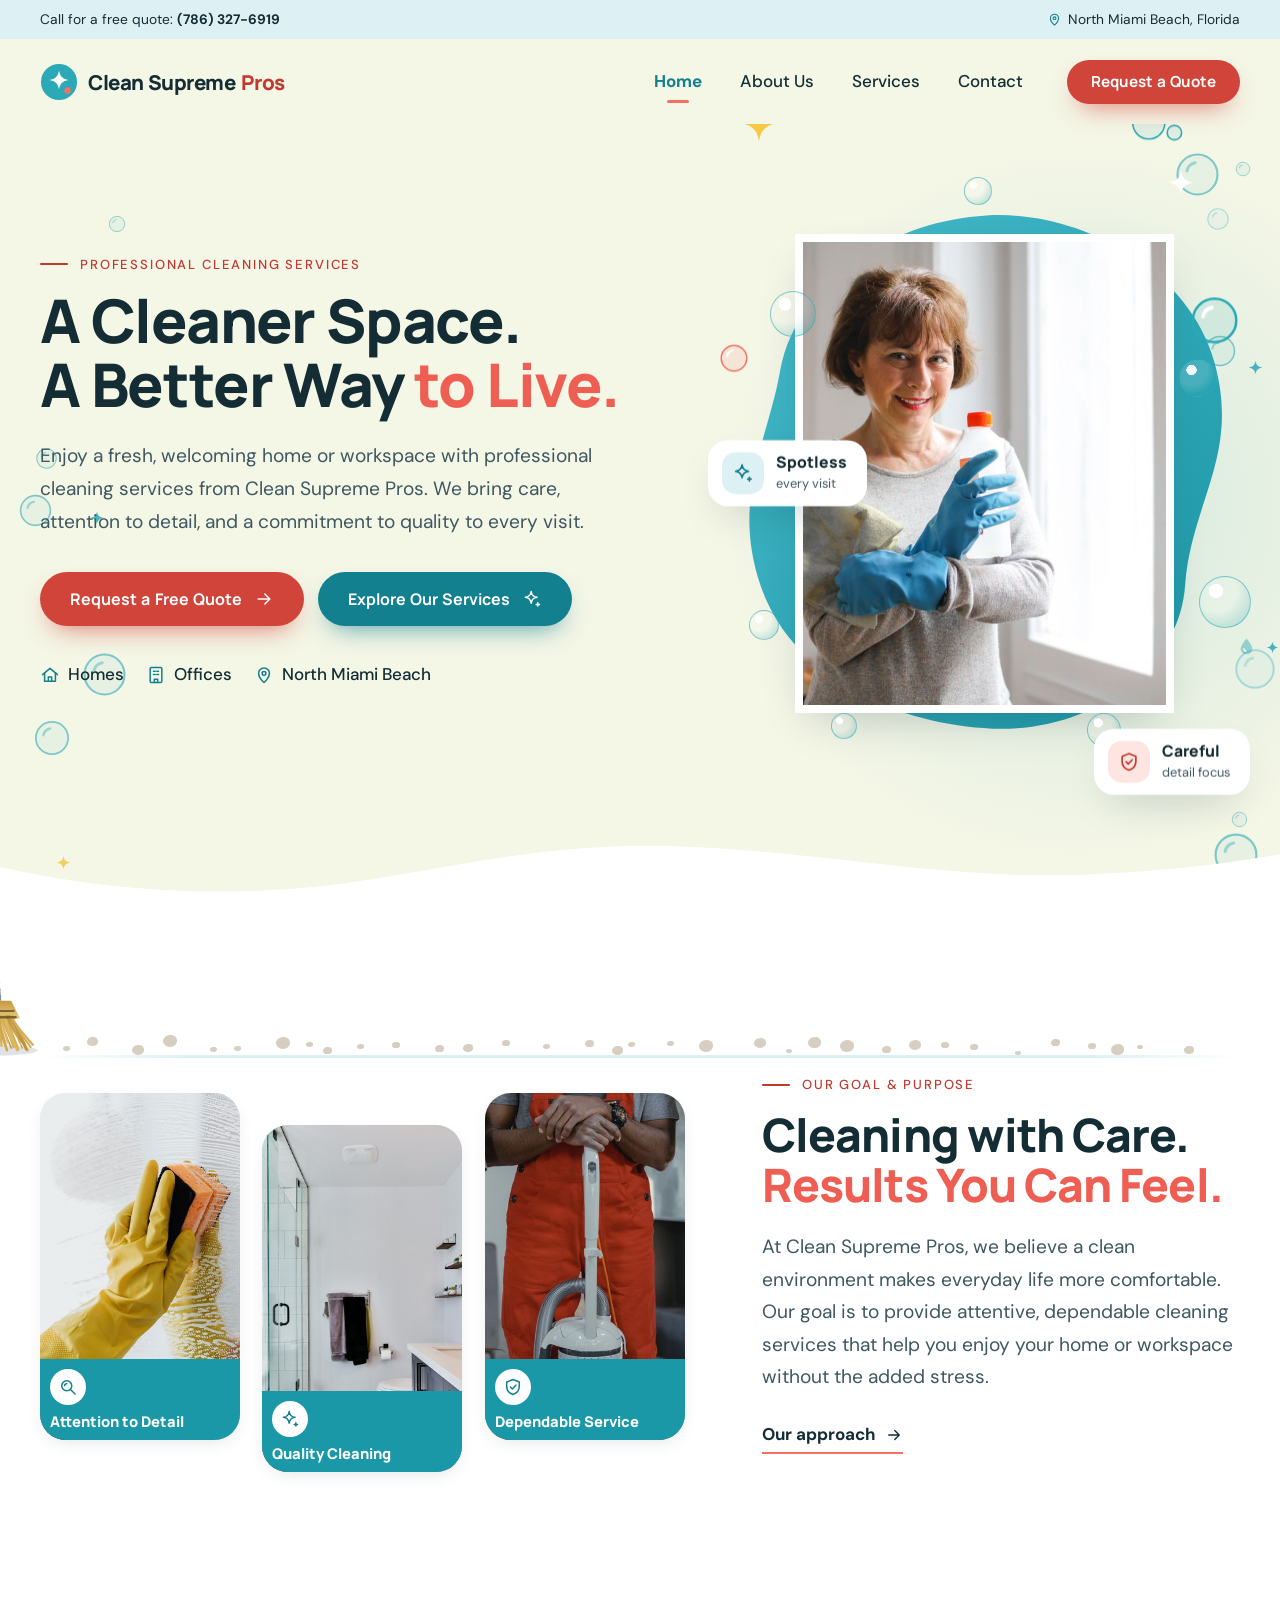
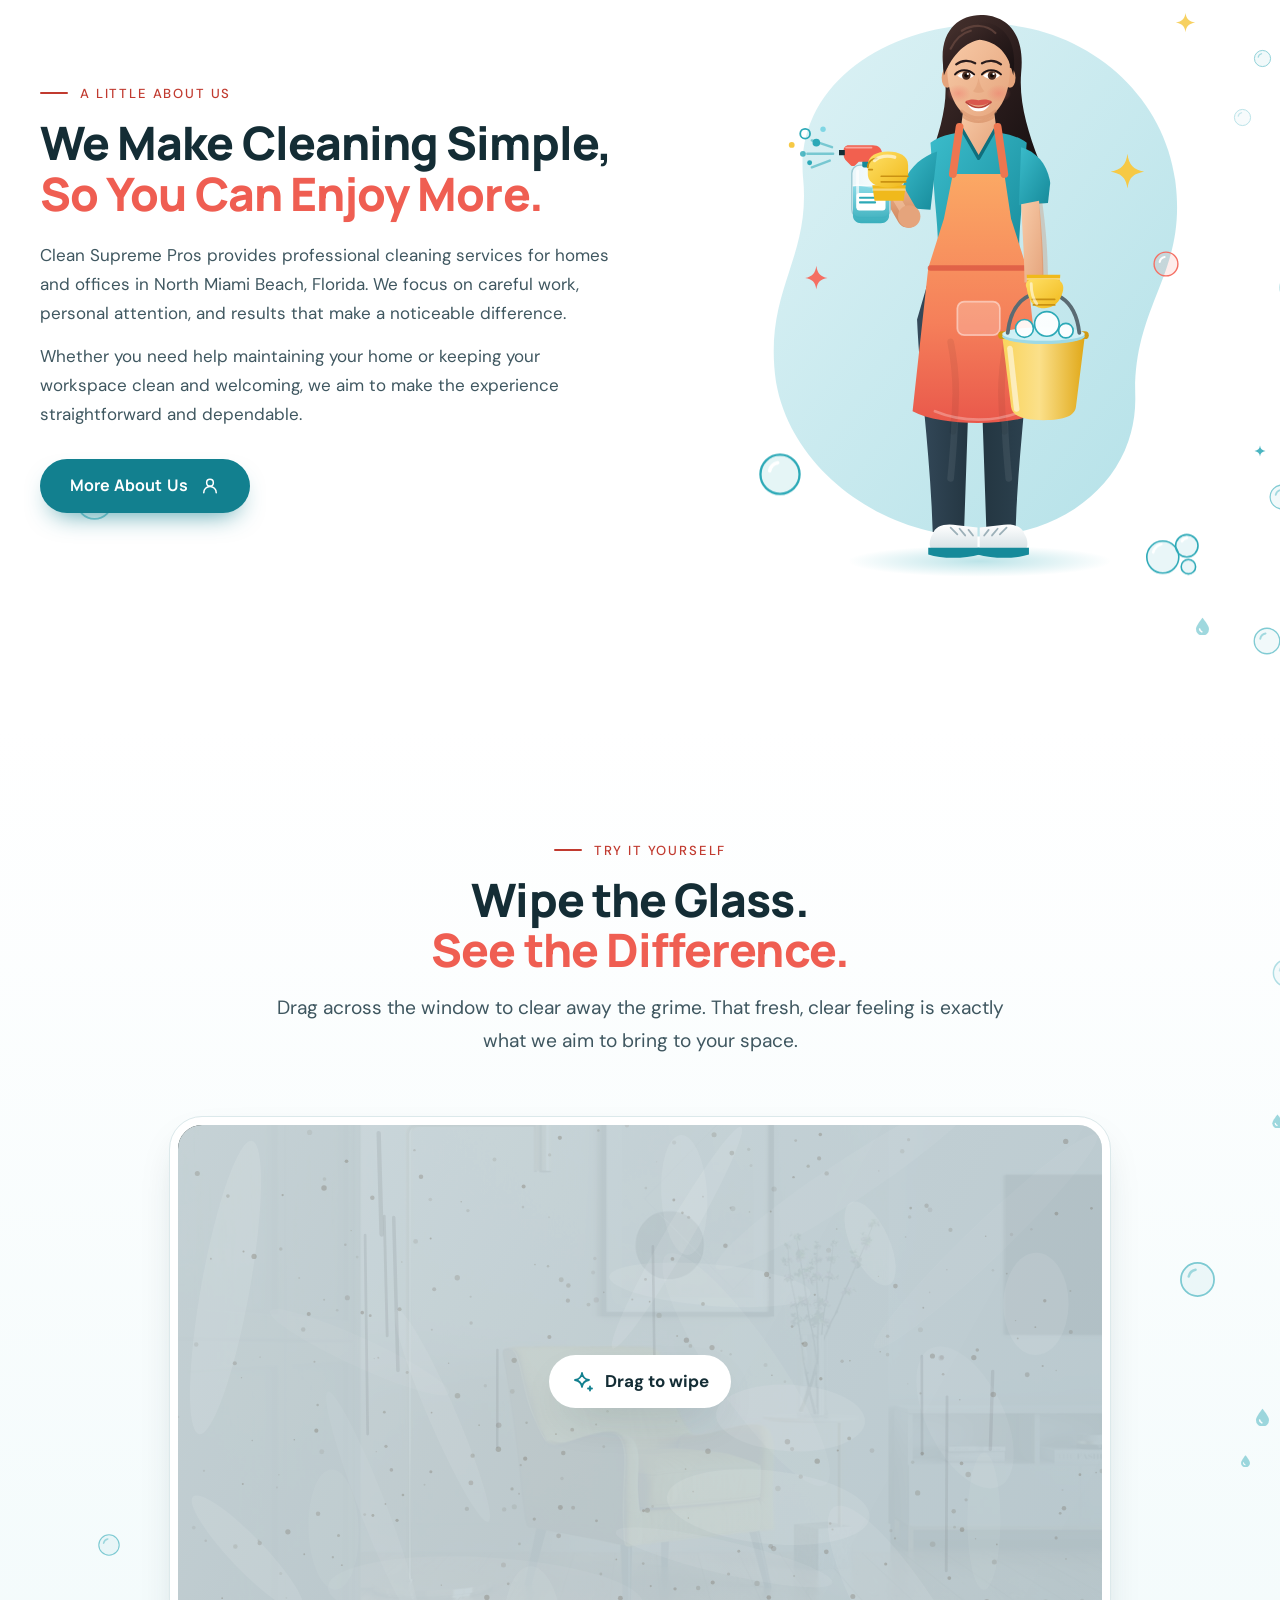
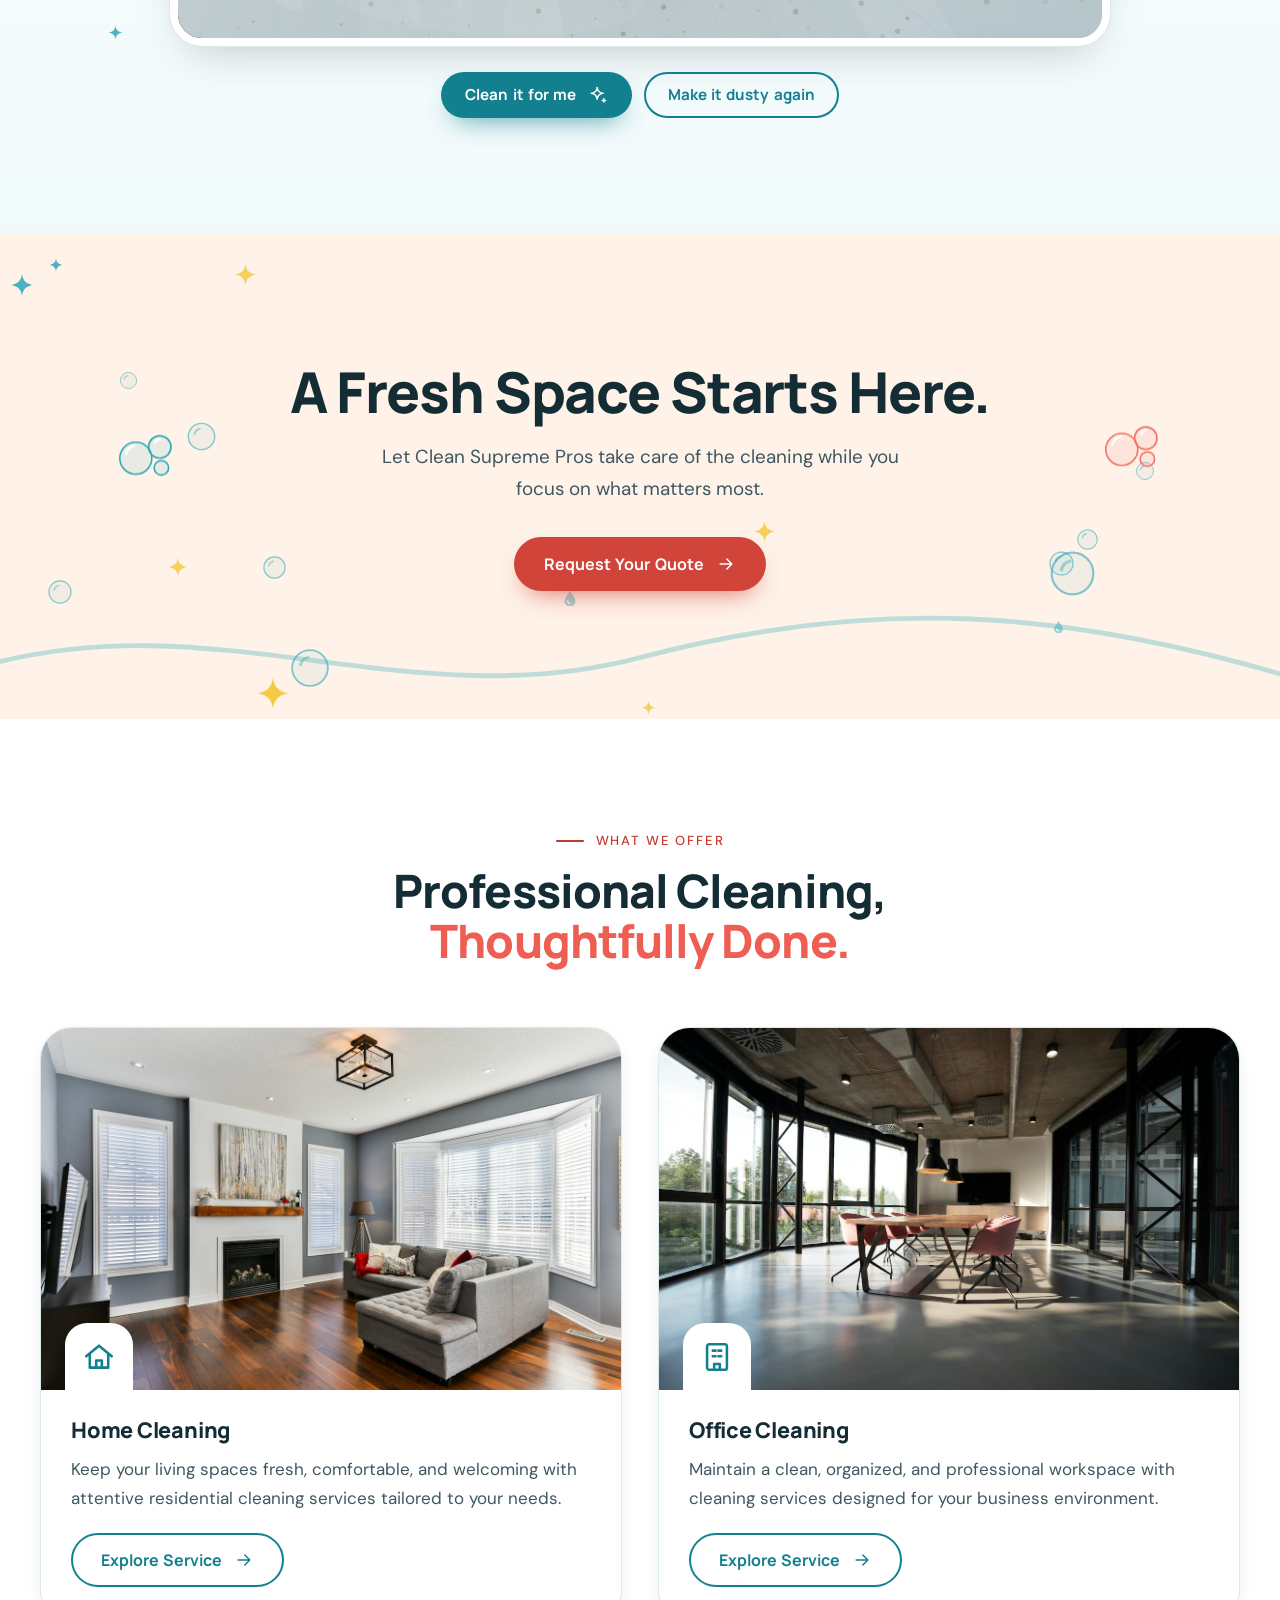
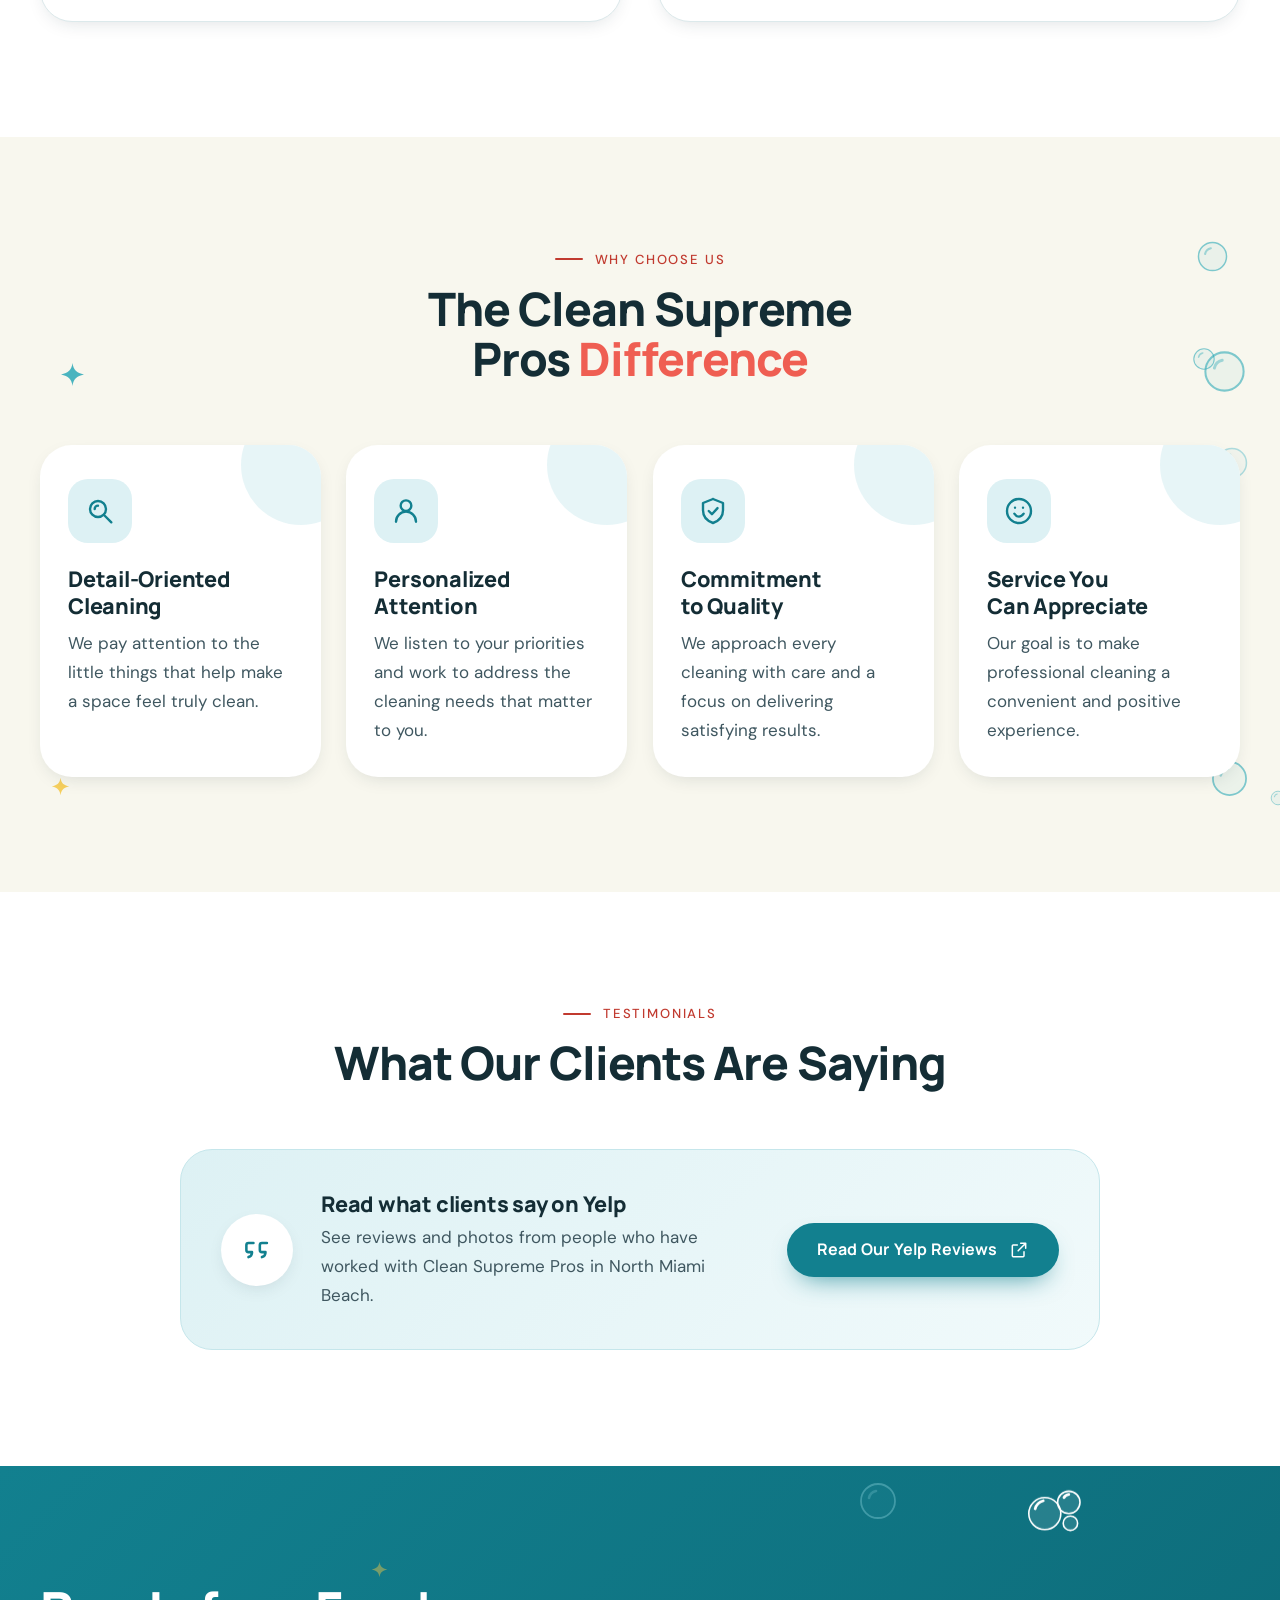
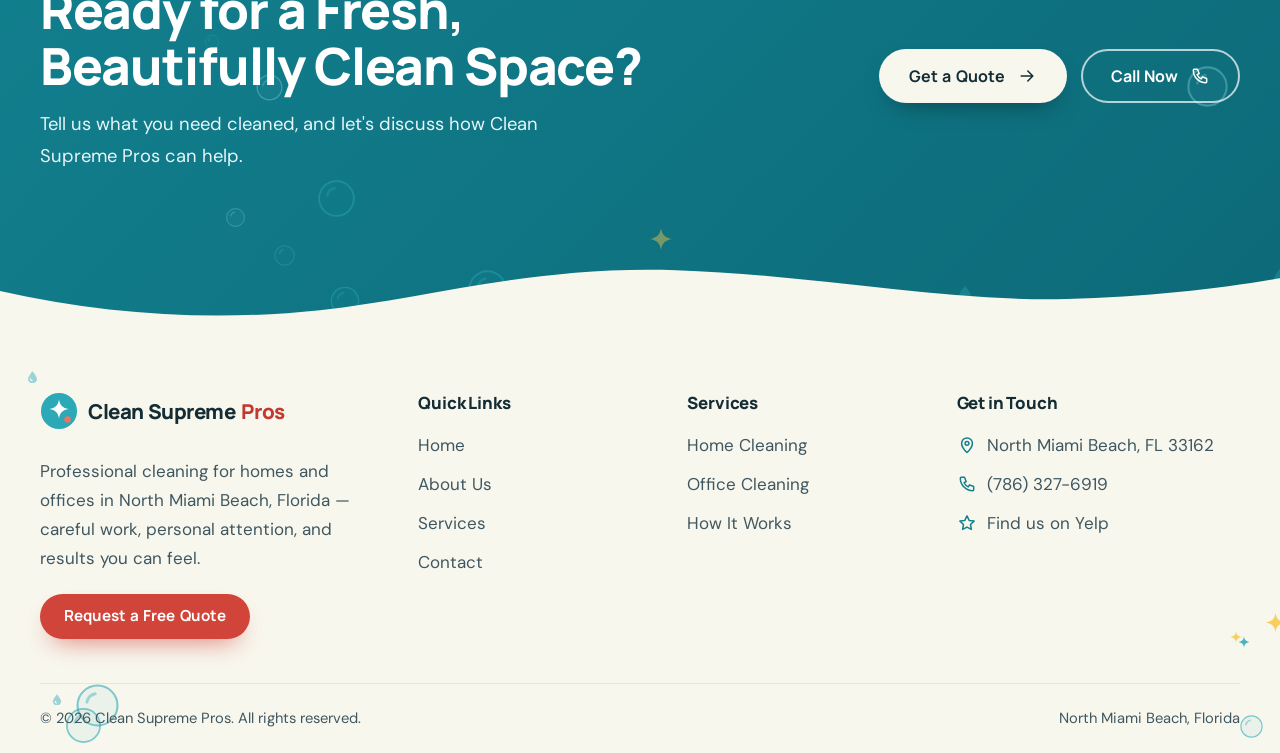
==== commit caf97ba2: "More realistic cleaner illustration and straw broom - Redrawn cleaner: proportioned figure, shaded s" ====
--- a/index.html
+++ b/index.html
@@ -86,14 +86,27 @@
   
 <div class="sweep" data-sweep aria-hidden="true">
   <div class="sweep__dust"><i style="left:4.9%;width:7px;height:5px;bottom:4px;--x:4.9"></i><i style="left:6.8%;width:11px;height:9px;bottom:9px;--x:6.8"></i><i style="left:10.3%;width:12px;height:10px;bottom:0px;--x:10.3"></i><i style="left:12.7%;width:14px;height:12px;bottom:8px;--x:12.7"></i><i style="left:16.4%;width:7px;height:5px;bottom:3px;--x:16.4"></i><i style="left:18.3%;width:7px;height:5px;bottom:4px;--x:18.3"></i><i style="left:21.6%;width:14px;height:12px;bottom:6px;--x:21.6"></i><i style="left:23.9%;width:7px;height:5px;bottom:8px;--x:23.9"></i><i style="left:25.2%;width:9px;height:7px;bottom:1px;--x:25.2"></i><i style="left:27.9%;width:7px;height:5px;bottom:6px;--x:27.9"></i><i style="left:30.6%;width:8px;height:6px;bottom:7px;--x:30.6"></i><i style="left:34.0%;width:9px;height:7px;bottom:3px;--x:34.0"></i><i style="left:36.2%;width:10px;height:8px;bottom:3px;--x:36.2"></i><i style="left:39.2%;width:8px;height:6px;bottom:9px;--x:39.2"></i><i style="left:42.4%;width:7px;height:5px;bottom:6px;--x:42.4"></i><i style="left:45.7%;width:9px;height:7px;bottom:8px;--x:45.7"></i><i style="left:47.8%;width:11px;height:9px;bottom:0px;--x:47.8"></i><i style="left:49.1%;width:7px;height:5px;bottom:8px;--x:49.1"></i><i style="left:52.1%;width:7px;height:5px;bottom:9px;--x:52.1"></i><i style="left:54.6%;width:14px;height:12px;bottom:3px;--x:54.6"></i><i style="left:58.9%;width:12px;height:10px;bottom:7px;--x:58.9"></i><i style="left:61.4%;width:6px;height:4px;bottom:2px;--x:61.4"></i><i style="left:63.1%;width:13px;height:11px;bottom:7px;--x:63.1"></i><i style="left:65.6%;width:14px;height:12px;bottom:3px;--x:65.6"></i><i style="left:68.9%;width:9px;height:7px;bottom:2px;--x:68.9"></i><i style="left:71.0%;width:12px;height:10px;bottom:5px;--x:71.0"></i><i style="left:73.5%;width:8px;height:6px;bottom:7px;--x:73.5"></i><i style="left:75.8%;width:8px;height:6px;bottom:5px;--x:75.8"></i><i style="left:79.3%;width:6px;height:4px;bottom:0px;--x:79.3"></i><i style="left:82.1%;width:9px;height:7px;bottom:9px;--x:82.1"></i><i style="left:85.0%;width:8px;height:6px;bottom:6px;--x:85.0"></i><i style="left:86.8%;width:13px;height:11px;bottom:0px;--x:86.8"></i><i style="left:88.8%;width:6px;height:4px;bottom:6px;--x:88.8"></i><i style="left:92.5%;width:10px;height:8px;bottom:1px;--x:92.5"></i></div>
-  <svg class="sweep__broom" viewBox="0 0 150 130" width="130" height="113">
+
+  <svg class="sweep__broom" viewBox="0 0 160 160" width="176" height="176">
+    <defs>
+      <linearGradient id="bwood3" x1="0" y1="0" x2="1" y2="0"><stop offset="0" stop-color="#E2B57A"/><stop offset=".45" stop-color="#C98F52"/><stop offset="1" stop-color="#8F5F30"/></linearGradient>
+      <linearGradient id="bmetal3" x1="0" y1="0" x2="1" y2="0"><stop offset="0" stop-color="#B9C4C9"/><stop offset=".3" stop-color="#F4F8F9"/><stop offset=".6" stop-color="#A9B6BC"/><stop offset="1" stop-color="#7E8C93"/></linearGradient>
+      <linearGradient id="bhead3" x1="0" y1="0" x2="0" y2="1"><stop offset="0" stop-color="#C79A45"/><stop offset="1" stop-color="#E7C77C"/></linearGradient>
+    </defs>
+    <ellipse cx="70" cy="153" rx="46" ry="5" fill="#142D35" opacity=".13"/>
     <g class="broom-swing">
-      <path d="M62 2 64 78" stroke="#B9824A" stroke-width="8" stroke-linecap="round"/>
-      <path d="M62 8 64 74" stroke="#D9A86C" stroke-width="2.5" stroke-linecap="round" opacity=".7"/>
-      <rect x="46" y="76" width="36" height="12" rx="4" fill="#2CA9B7"/>
-      <path d="M42 88h44l16 38H26z" fill="#E9C77E"/>
-      <path d="M52 92 44 124M64 92v32M76 92l8 32M58 108h14" stroke="#C99A47" stroke-width="2.4" stroke-linecap="round" fill="none"/>
-      <path d="M26 126h76" stroke="#B88435" stroke-width="3" stroke-linecap="round"/>
+      <path d="M64 2h9l5 92h-11z" fill="url(#bwood3)"/>
+      <path d="M67 8q1.5 5 .5 10" stroke="#7A4A22" stroke-opacity=".38" stroke-width="1.1" fill="none" stroke-linecap="round"/><path d="M68.5 20q1.5 5 .5 10" stroke="#7A4A22" stroke-opacity=".38" stroke-width="1.1" fill="none" stroke-linecap="round"/><path d="M67 32q1.5 5 .5 10" stroke="#7A4A22" stroke-opacity=".38" stroke-width="1.1" fill="none" stroke-linecap="round"/><path d="M68.5 44q1.5 5 .5 10" stroke="#7A4A22" stroke-opacity=".38" stroke-width="1.1" fill="none" stroke-linecap="round"/><path d="M67 56q1.5 5 .5 10" stroke="#7A4A22" stroke-opacity=".38" stroke-width="1.1" fill="none" stroke-linecap="round"/><path d="M68.5 68q1.5 5 .5 10" stroke="#7A4A22" stroke-opacity=".38" stroke-width="1.1" fill="none" stroke-linecap="round"/><path d="M67 80q1.5 5 .5 10" stroke="#7A4A22" stroke-opacity=".38" stroke-width="1.1" fill="none" stroke-linecap="round"/>
+      <path d="M65 2h3l4 92h-3z" fill="#fff" opacity=".25"/>
+      <circle cx="68.6" cy="11" r="2.6" fill="#5C3A1A" opacity=".8"/>
+      <path d="M62 86h19l2 22H60z" fill="url(#bmetal3)"/>
+      <path d="M61 92h21M60.5 98h22M60 104h23" stroke="#5E6C73" stroke-opacity=".45" stroke-width="1.2"/>
+      <g class="broom-bristles">
+        <path d="M54 108h38l8 16H46z" fill="url(#bhead3)"/>
+        <path d="M52.0 122 Q46.9 134 34.1 148" stroke="#CFA54F" stroke-width="2.3" stroke-linecap="round" fill="none"/><path d="M54.0 122 Q47.8 134 41.1 147" stroke="#CFA54F" stroke-width="2.5" stroke-linecap="round" fill="none"/><path d="M55.2 122 Q50.3 134 40.0 148" stroke="#E3C376" stroke-width="1.4" stroke-linecap="round" fill="none"/><path d="M56.0 122 Q48.7 134 41.8 146" stroke="#E3C376" stroke-width="1.9" stroke-linecap="round" fill="none"/><path d="M57.3 122 Q53.1 134 43.0 151" stroke="#E3C376" stroke-width="2.2" stroke-linecap="round" fill="none"/><path d="M58.1 122 Q50.6 134 43.8 150" stroke="#E3C376" stroke-width="1.9" stroke-linecap="round" fill="none"/><path d="M57.4 122 Q52.4 134 44.7 148" stroke="#BF9440" stroke-width="2.4" stroke-linecap="round" fill="none"/><path d="M59.8 122 Q53.6 134 47.4 151" stroke="#D6AE58" stroke-width="2.1" stroke-linecap="round" fill="none"/><path d="M59.3 122 Q54.1 134 46.7 151" stroke="#DDB963" stroke-width="2.4" stroke-linecap="round" fill="none"/><path d="M60.7 122 Q54.8 134 48.6 151" stroke="#DDB963" stroke-width="2.0" stroke-linecap="round" fill="none"/><path d="M61.9 122 Q58.6 134 50.5 150" stroke="#DDB963" stroke-width="1.8" stroke-linecap="round" fill="none"/><path d="M61.8 122 Q56.6 134 51.2 150" stroke="#D6AE58" stroke-width="2.6" stroke-linecap="round" fill="none"/><path d="M64.4 122 Q61.8 134 55.2 152" stroke="#E3C376" stroke-width="2.0" stroke-linecap="round" fill="none"/><path d="M65.5 122 Q63.6 134 57.2 150" stroke="#E9CB82" stroke-width="2.0" stroke-linecap="round" fill="none"/><path d="M66.2 122 Q63.0 134 56.3 153" stroke="#D6AE58" stroke-width="2.3" stroke-linecap="round" fill="none"/><path d="M66.0 122 Q64.9 134 62.1 153" stroke="#E3C376" stroke-width="2.4" stroke-linecap="round" fill="none"/><path d="M66.9 122 Q66.1 134 60.9 153" stroke="#DDB963" stroke-width="2.3" stroke-linecap="round" fill="none"/><path d="M67.6 122 Q63.9 134 62.0 147" stroke="#CFA54F" stroke-width="1.9" stroke-linecap="round" fill="none"/><path d="M68.2 122 Q65.8 134 68.2 150" stroke="#E9CB82" stroke-width="2.2" stroke-linecap="round" fill="none"/><path d="M69.5 122 Q69.2 134 67.9 153" stroke="#CFA54F" stroke-width="1.3" stroke-linecap="round" fill="none"/><path d="M71.7 122 Q71.4 134 72.3 151" stroke="#D6AE58" stroke-width="1.4" stroke-linecap="round" fill="none"/><path d="M71.0 122 Q68.3 134 68.7 151" stroke="#DDB963" stroke-width="1.5" stroke-linecap="round" fill="none"/><path d="M71.6 122 Q70.1 134 71.9 151" stroke="#D6AE58" stroke-width="2.0" stroke-linecap="round" fill="none"/><path d="M74.0 122 Q73.7 134 72.4 151" stroke="#E3C376" stroke-width="1.7" stroke-linecap="round" fill="none"/><path d="M73.5 122 Q77.6 134 78.4 152" stroke="#D6AE58" stroke-width="2.4" stroke-linecap="round" fill="none"/><path d="M75.3 122 Q76.8 134 74.7 152" stroke="#DDB963" stroke-width="2.6" stroke-linecap="round" fill="none"/><path d="M76.3 122 Q75.4 134 76.2 148" stroke="#E9CB82" stroke-width="1.6" stroke-linecap="round" fill="none"/><path d="M76.7 122 Q79.3 134 80.6 152" stroke="#D6AE58" stroke-width="2.2" stroke-linecap="round" fill="none"/><path d="M78.9 122 Q82.6 134 83.2 149" stroke="#D6AE58" stroke-width="2.1" stroke-linecap="round" fill="none"/><path d="M78.0 122 Q82.5 134 86.1 146" stroke="#E3C376" stroke-width="2.4" stroke-linecap="round" fill="none"/><path d="M80.6 122 Q82.9 134 86.9 148" stroke="#DDB963" stroke-width="2.1" stroke-linecap="round" fill="none"/><path d="M81.1 122 Q81.2 134 88.2 153" stroke="#CFA54F" stroke-width="2.2" stroke-linecap="round" fill="none"/><path d="M82.3 122 Q84.6 134 92.1 151" stroke="#BF9440" stroke-width="1.4" stroke-linecap="round" fill="none"/><path d="M82.7 122 Q85.0 134 88.9 146" stroke="#DDB963" stroke-width="1.8" stroke-linecap="round" fill="none"/><path d="M82.6 122 Q88.6 134 94.3 150" stroke="#D6AE58" stroke-width="2.3" stroke-linecap="round" fill="none"/><path d="M85.1 122 Q86.3 134 94.8 147" stroke="#D6AE58" stroke-width="2.4" stroke-linecap="round" fill="none"/><path d="M85.8 122 Q91.1 134 98.2 152" stroke="#D6AE58" stroke-width="2.6" stroke-linecap="round" fill="none"/><path d="M86.5 122 Q88.1 134 95.3 148" stroke="#DDB963" stroke-width="1.8" stroke-linecap="round" fill="none"/><path d="M86.5 122 Q88.3 134 97.5 153" stroke="#DDB963" stroke-width="2.2" stroke-linecap="round" fill="none"/><path d="M87.4 122 Q91.2 134 101.8 146" stroke="#D6AE58" stroke-width="1.3" stroke-linecap="round" fill="none"/><path d="M88.0 122 Q93.5 134 104.6 149" stroke="#BF9440" stroke-width="2.2" stroke-linecap="round" fill="none"/><path d="M89.3 122 Q94.5 134 102.1 151" stroke="#CFA54F" stroke-width="1.3" stroke-linecap="round" fill="none"/><path d="M90.3 122 Q98.3 134 106.9 153" stroke="#D6AE58" stroke-width="2.2" stroke-linecap="round" fill="none"/><path d="M90.4 122 Q98.1 134 105.7 152" stroke="#BF9440" stroke-width="2.6" stroke-linecap="round" fill="none"/><path d="M91.1 122 Q98.8 134 111.7 148" stroke="#D6AE58" stroke-width="2.1" stroke-linecap="round" fill="none"/><path d="M92.7 122 Q96.9 134 109.7 150" stroke="#D6AE58" stroke-width="1.9" stroke-linecap="round" fill="none"/>
+        <path d="M49 117h45M47 123h49" stroke="#6E5320" stroke-width="2.2" stroke-linecap="round" opacity=".85"/>
+        <path d="M49 117h45" stroke="#F3DFA6" stroke-width=".8" stroke-opacity=".6" transform="translate(0 -1)"/>
+      </g>
     </g>
   </svg>
 </div>
@@ -135,66 +148,135 @@
     </div>
     <div class="about-sec__art" data-reveal="zoom" data-parallax-scope>
       
-<svg class="character" viewBox="0 0 420 520" role="img" aria-label="Illustration of a smiling cleaner in a coral apron holding a spray bottle, with a bucket of soapy water">
+<svg class="character" viewBox="0 0 420 560" role="img" aria-label="Illustration of a smiling cleaner in a teal top, coral apron and yellow rubber gloves, holding a spray bottle and a bucket of soapy water">
   <defs>
-    <linearGradient id="apron" x1="0" y1="0" x2="0" y2="1"><stop offset="0" stop-color="#F9A15F"/><stop offset="1" stop-color="#F2604F"/></linearGradient>
-    <linearGradient id="bgc" x1="0" y1="0" x2="1" y2="1"><stop offset="0" stop-color="#D4EFF3"/><stop offset="1" stop-color="#B7E3EA"/></linearGradient>
+    <linearGradient id="chBg" x1="0" y1="0" x2="1" y2="1"><stop offset="0" stop-color="#DDF2F5"/><stop offset="1" stop-color="#B4E1E8"/></linearGradient>
+    <linearGradient id="chSkin" x1="0" y1="0" x2="1" y2="1"><stop offset="0" stop-color="#F8CBA8"/><stop offset="1" stop-color="#E5A47C"/></linearGradient>
+    <linearGradient id="chSkinD" x1="0" y1="0" x2="0" y2="1"><stop offset="0" stop-color="#E9AE86"/><stop offset="1" stop-color="#D68F66"/></linearGradient>
+    <linearGradient id="chHair" x1="0" y1="0" x2="1" y2="1"><stop offset="0" stop-color="#4A3430"/><stop offset=".55" stop-color="#2A1C1C"/><stop offset="1" stop-color="#171011"/></linearGradient>
+    <linearGradient id="chTop" x1="0" y1="0" x2="1" y2="1"><stop offset="0" stop-color="#3BBCCB"/><stop offset="1" stop-color="#168A9A"/></linearGradient>
+    <linearGradient id="chApron" x1="0" y1="0" x2="0" y2="1"><stop offset="0" stop-color="#FBA864"/><stop offset=".6" stop-color="#F57F5A"/><stop offset="1" stop-color="#E9584B"/></linearGradient>
+    <linearGradient id="chPants" x1="0" y1="0" x2="1" y2="0"><stop offset="0" stop-color="#34495A"/><stop offset=".5" stop-color="#22343F"/><stop offset="1" stop-color="#2D4250"/></linearGradient>
+    <linearGradient id="chGlove" x1="0" y1="0" x2="1" y2="1"><stop offset="0" stop-color="#FFE066"/><stop offset="1" stop-color="#F0B91C"/></linearGradient>
+    <linearGradient id="chBottle" x1="0" y1="0" x2="1" y2="0"><stop offset="0" stop-color="#EAF6FA" stop-opacity=".95"/><stop offset=".5" stop-color="#FFFFFF" stop-opacity=".75"/><stop offset="1" stop-color="#CFE6EC" stop-opacity=".95"/></linearGradient>
+    <linearGradient id="chLiquid" x1="0" y1="0" x2="0" y2="1"><stop offset="0" stop-color="#7FD6E4"/><stop offset="1" stop-color="#2CA9B7"/></linearGradient>
+    <linearGradient id="chBucket" x1="0" y1="0" x2="1" y2="0"><stop offset="0" stop-color="#F9D45C"/><stop offset=".45" stop-color="#FBE08A"/><stop offset="1" stop-color="#E0A818"/></linearGradient>
+    <linearGradient id="chShoe" x1="0" y1="0" x2="0" y2="1"><stop offset="0" stop-color="#FFFFFF"/><stop offset="1" stop-color="#D5E0E4"/></linearGradient>
+    <radialGradient id="chBlush"><stop offset="0" stop-color="#F0766A" stop-opacity=".45"/><stop offset="1" stop-color="#F0766A" stop-opacity="0"/></radialGradient>
+    <radialGradient id="chFloor"><stop offset="0" stop-color="#2CA9B7" stop-opacity=".32"/><stop offset="1" stop-color="#2CA9B7" stop-opacity="0"/></radialGradient>
   </defs>
-  <path class="blob-a" fill="url(#bgc)" d="M215 28c86-4 160 56 170 138 10 80-36 106-34 186 2 70-58 122-136 122S52 428 40 350C28 270 70 244 62 170 56 92 130 32 215 28z"/>
-  <ellipse cx="212" cy="494" rx="112" ry="12" fill="#2CA9B7" opacity=".22"/>
-  <!-- legs + shoes -->
-  <path d="M190 404 192 478" stroke="#F0A57F" stroke-width="16" stroke-linecap="round"/>
-  <path d="M232 404 232 478" stroke="#F0A57F" stroke-width="16" stroke-linecap="round"/>
-  <path d="M170 486c0-9 10-14 22-14s18 6 18 14z" fill="#168A9A"/>
-  <path d="M214 486c0-9 10-14 22-14s18 6 18 14z" fill="#168A9A"/>
+
+  <!-- backdrop + floor shadow -->
+  <path class="blob-a" fill="url(#chBg)" d="M215 34c88-4 166 58 176 142 10 82-38 108-36 190 2 72-60 126-142 126S48 434 34 354C22 272 66 244 58 170 52 90 128 38 215 34z"/>
+  <ellipse cx="216" cy="514" rx="118" ry="14" fill="url(#chFloor)"/>
+
   <!-- back hair -->
-  <path d="M170 112c-3-50 22-56 42-56s46 8 42 56c-2 30 2 52 10 70h-104c8-18 12-40 10-70z" fill="#2B1E22"/>
-  <!-- neck -->
-  <rect x="198" y="140" width="24" height="30" rx="8" fill="#EFA982"/>
-  <!-- shirt -->
-  <path d="M166 176c14-14 70-14 88 0l6 40H160z" fill="#2CA9B7"/>
-  <path d="M190 160c10 14 30 14 40 0" fill="none" stroke="#168A9A" stroke-width="3" stroke-linecap="round"/>
-  <!-- apron / overalls -->
-  <path d="M180 200h60l14 62 34 148c-34 20-110 20-144 0l34-148z" fill="url(#apron)"/>
-  <path d="M184 202 176 170M236 202l8-32" stroke="#F58A55" stroke-width="10" stroke-linecap="round"/>
-  <rect x="194" y="226" width="32" height="24" rx="6" fill="#fff" fill-opacity=".28"/>
-  <path d="M188 330c20 8 40 8 62 0" stroke="#fff" stroke-opacity=".35" stroke-width="3" stroke-linecap="round" fill="none"/>
-  <!-- right arm (holding bucket) -->
-  <path d="M250 176q16 14 18 38" stroke="#2CA9B7" stroke-width="26" stroke-linecap="round" fill="none"/>
-  <path d="M268 214q8 34 4 82" stroke="#F0A57F" stroke-width="15" stroke-linecap="round" fill="none"/>
-  <circle cx="272" cy="302" r="10" fill="#F0A57F"/>
+  <path d="M184 76c-6-34 12-50 33-50s40 14 36 52c-2 26 6 52 16 78l-12 8c-6-12-14-12-20-4l-34 0c-6-8-14-8-20 4l-12-8c10-28 18-54 13-80z" fill="url(#chHair)"/>
+
+  <!-- legs -->
+  <path d="M174 250h84l4 48c-2 50-12 122-14 190h-26l-6-176-8 0-6 176h-28c-2-68-12-140-14-190z" fill="url(#chPants)"/>
+  <path d="M192 330c4 30 2 70-2 110M240 330c-4 30-2 70 2 110" stroke="#fff" stroke-opacity=".07" stroke-width="6" fill="none" stroke-linecap="round"/>
+  <!-- sneakers -->
+  <path d="M174 490c2-8 12-10 22-8l18 2v20h-40c-4-2-3-10 0-14z" fill="url(#chShoe)"/>
+  <path d="M170 502h46v6c-14 4-34 4-46 0z" fill="#168A9A"/>
+  <path d="M190 484l6 6M198 485l5 6M206 486l4 5" stroke="#9CB0B8" stroke-width="1.6" stroke-linecap="round"/>
+  <path d="M256 490c-2-8-12-10-22-8l-18 2v20h40c4-2 3-10 0-14z" fill="url(#chShoe)"/>
+  <path d="M260 502h-46v6c14 4 34 4 46 0z" fill="#168A9A"/>
+  <path d="M240 484l-6 6M232 485l-5 6M224 486l-4 5" stroke="#9CB0B8" stroke-width="1.6" stroke-linecap="round"/>
+
+  <!-- torso (teal top) -->
+  <path d="M172 140c18-14 68-14 86 0l-4 52c-2 22-4 42-2 62h-74c2-20 0-40-2-62z" fill="url(#chTop)"/>
+  <!-- neck + chest skin -->
+  <path d="M202 106h26l3 22c-6 8-14 24-16 26-2-2-10-18-16-26z" fill="url(#chSkin)"/>
+  <path d="M202 106h26l1 12c-8 6-20 6-28 0z" fill="url(#chSkinD)" opacity=".7"/>
+  <path d="M199 126l16 28 16-28" fill="none" stroke="#0F6F7D" stroke-width="3" stroke-linejoin="round" stroke-linecap="round"/>
+
+  <!-- apron -->
+  <path d="M192 168h46l6 40 14 44 14 128c-26 14-90 14-116 0l14-128 14-44z" fill="url(#chApron)"/>
+  <path d="M192 168l6-42M238 168l-6-42" stroke="#EE7650" stroke-width="7" stroke-linecap="round"/>
+  <path d="M172 252h86" stroke="#D9503F" stroke-width="5" stroke-linecap="round" opacity=".7"/>
+  <rect x="196" y="282" width="38" height="30" rx="6" fill="#fff" fill-opacity=".22" stroke="#fff" stroke-opacity=".45" stroke-width="1.6"/>
+  <path d="M190 318c6 30 6 54 2 80M240 318c-6 30-6 54-2 80" stroke="#000" stroke-opacity=".06" stroke-width="6" stroke-linecap="round" fill="none"/>
+  <path d="M176 380c24 10 54 10 78 0" stroke="#fff" stroke-opacity=".28" stroke-width="2.4" stroke-linecap="round" fill="none"/>
+
+  <!-- viewer-right arm: relaxed, holding the bucket -->
+  <path d="M253 144c14 4 24 16 26 32l-2 18-26 2z" fill="url(#chTop)"/>
+  <path d="M269 192c2 22 4 46 4 72l-17 1c0-24-2-48-3-70z" fill="url(#chSkin)"/>
+  <path d="M272 194c3 22 5 44 5 70l-5 0c0-24-2-48-3-70z" fill="#C98660" opacity=".3"/>
   <!-- bucket -->
-  <path d="M254 330q18-42 36 0" stroke="#142D35" stroke-width="3.5" fill="none" stroke-linecap="round"/>
-  <path d="M246 326h52l-6 52c-10 8-30 8-40 0z" fill="#F6C945"/>
-  <path d="M246 326h52" stroke="#E0AD1F" stroke-width="6" stroke-linecap="round"/>
-  <path d="M258 340l2 28" stroke="#fff" stroke-opacity=".5" stroke-width="4" stroke-linecap="round"/>
-  <g class="suds"><circle cx="258" cy="318" r="9" fill="#fff" stroke="#2CA9B7" stroke-width="2"/><circle cx="276" cy="312" r="12" fill="#fff" stroke="#2CA9B7" stroke-width="2"/><circle cx="291" cy="319" r="7" fill="#fff" stroke="#2CA9B7" stroke-width="2"/></g>
+  <path d="M236 312h74l-8 64c-1 8-10 12-29 12s-28-4-29-12z" fill="url(#chBucket)"/>
+  <path d="M236 312h74" stroke="#D19A12" stroke-width="7" stroke-linecap="round"/>
+  <path d="M243 324l6 54" stroke="#fff" stroke-opacity=".55" stroke-width="5" stroke-linecap="round"/>
+  <ellipse cx="273" cy="313" rx="37" ry="7" fill="#9ED9E4"/>
+  <ellipse cx="273" cy="311" rx="37" ry="6" fill="#CFF0F5"/>
+  <path d="M241 310c4-36 28-36 32-36s28 0 32 36" fill="none" stroke="#5A6B73" stroke-width="3.4" stroke-linecap="round"/>
+  <g class="suds"><circle cx="256" cy="306" r="8" fill="#fff" fill-opacity=".92" stroke="#2CA9B7" stroke-width="1.5"/><circle cx="276" cy="302" r="11" fill="#fff" fill-opacity=".92" stroke="#2CA9B7" stroke-width="1.5"/><circle cx="293" cy="308" r="6.5" fill="#fff" fill-opacity=".92" stroke="#2CA9B7" stroke-width="1.5"/></g>
+  <!-- glove gripping the handle -->
+  <path d="M258 258h30l-1 14h-28z" fill="#F0B91C"/>
+  <path d="M258 262h30" stroke="#fff" stroke-opacity=".4" stroke-width="2"/>
+  <path d="M258 270c-2-4 0-8 6-8h18c8 0 10 6 8 12-2 8-8 14-16 14s-14-4-16-18z" fill="url(#chGlove)"/>
+  <path d="M263 280h20M264 285h19" stroke="#C99112" stroke-width="1.6" stroke-linecap="round"/>
+  <path d="M262 266c0 8 2 14 5 18" stroke="#fff" stroke-opacity=".55" stroke-width="2.6" stroke-linecap="round" fill="none"/>
+
+  <!-- viewer-left arm: raised, spraying -->
+  <path d="M178 148c-18 6-30 20-32 38l-2 12 28 2z" fill="url(#chTop)"/>
+  <path d="M152 206 138 182" stroke="url(#chSkinD)" stroke-width="20" stroke-linecap="round"/>
+  <path d="M150 204 138 184" stroke="#F8CBA8" stroke-width="7" stroke-linecap="round" opacity=".55"/>
+  <circle cx="153" cy="206" r="10" fill="#E5A47C"/>
+  <!-- spray bottle (held by the head) -->
+  <g transform="translate(110 158) scale(.52)">
+    <path d="M-2 4h38c8 0 14 6 14 14v62c0 8-6 14-14 14H-2c-8 0-14-6-14-14V18c0-8 6-14 14-14z" fill="url(#chBottle)" stroke="#9CC9D3" stroke-width="2.4"/>
+    <path d="M-14 40h62v52c0 6-6 12-14 12H0c-8 0-14-6-14-12z" fill="url(#chLiquid)" opacity=".92"/>
+    <path d="M-14 40c14-5 28 5 42 0s20-4 20 0" fill="none" stroke="#fff" stroke-opacity=".6" stroke-width="2.6"/>
+    <rect x="-8" y="52" width="50" height="30" rx="5" fill="#fff"/>
+    <path d="M-2 60h38M-2 68h26" stroke="#2CA9B7" stroke-width="3.6" stroke-linecap="round"/>
+    <path d="M-6 14v62" stroke="#fff" stroke-width="5" stroke-linecap="round" opacity=".7"/>
+    <rect x="2" y="-4" width="26" height="12" rx="3" fill="#168A9A"/>
+    <path d="M-30 -22c0-4 4-8 8-8h42c10 0 16 6 16 14v10c0 2-2 4-4 4H-4l-6 6c-2 2-6 2-8 0l-8-8c-2-2-4-6-4-10z" fill="#F2604F"/>
+    <path d="M-26 -26h44" stroke="#fff" stroke-opacity=".45" stroke-width="2.8" stroke-linecap="round"/>
+    <path d="M-38 -22h10v9h-10z" fill="#142D35"/>
+    <path d="M30 -10c12 2 16 10 16 20l-4 8" fill="none" stroke="#D9503F" stroke-width="6" stroke-linecap="round"/>
+  </g>
+  <!-- gloved fist -->
+  <g transform="translate(16 6)">
+  <path d="M104 172h30l-2 14h-26z" fill="#F0B91C"/>
+  <path d="M104 176h30" stroke="#fff" stroke-opacity=".4" stroke-width="2"/>
+  <path d="M100 154c0-8 8-12 18-12 10 0 18 4 18 12v8c0 8-8 12-18 12-10 0-18-4-18-12z" fill="url(#chGlove)"/>
+  <path d="M108 148c-4 0-8 3-8 8M104 158h-3" stroke="#C99112" stroke-width="1.6" stroke-linecap="round" fill="none"/>
+  <path d="M112 164h24M112 169h22" stroke="#C99112" stroke-width="1.5" stroke-linecap="round"/>
+  <path d="M106 150c4-4 12-5 18-3" stroke="#fff" stroke-opacity=".6" stroke-width="3" stroke-linecap="round" fill="none"/>
+  </g>
+  <!-- spray mist -->
+  <g class="spray">
+    <circle cx="70" cy="140" r="3.4" fill="#2CA9B7"/><circle cx="58" cy="150" r="2.6" fill="#2CA9B7" opacity=".8"/><circle cx="76" cy="128" r="2.4" fill="#7FD6E4"/>
+    <circle cx="60" cy="132" r="4.4" fill="none" stroke="#2CA9B7" stroke-width="1.6"/><circle cx="48" cy="142" r="2.6" fill="#F6C945"/><circle cx="64" cy="158" r="2.2" fill="#2CA9B7"/>
+    <path d="M84 144 66 138M85 150 62 150M82 156 66 162" stroke="#2CA9B7" stroke-width="2.2" stroke-linecap="round" opacity=".55"/>
+  </g>
+
   <!-- head -->
-  <circle cx="210" cy="112" r="36" fill="#F5BE98"/>
-  <path d="M174 108c0-30 22-40 40-38 22 2 34 18 32 38-14-22-34-26-48-20-12 4-20 12-24 20z" fill="#2B1E22"/>
-  <circle cx="196" cy="118" r="3.4" fill="#142D35"/><circle cx="224" cy="118" r="3.4" fill="#142D35"/>
-  <path d="M190 108q6-4 12-1M218 107q6-3 12 1" stroke="#2B1E22" stroke-width="2.4" stroke-linecap="round" fill="none"/>
-  <circle cx="187" cy="129" r="6" fill="#F56F63" opacity=".32"/><circle cx="233" cy="129" r="6" fill="#F56F63" opacity=".32"/>
-  <path d="M198 130q12 12 24 0" stroke="#C2463B" stroke-width="3.2" stroke-linecap="round" fill="none"/>
-  <!-- raised arm + spray bottle -->
-  <path d="M172 178q-24-4-36-34" stroke="#2CA9B7" stroke-width="26" stroke-linecap="round" fill="none"/>
-  <path d="M136 144q-12-24-18-48" stroke="#F0A57F" stroke-width="15" stroke-linecap="round" fill="none"/>
-  <g transform="translate(112 66) rotate(-14)">
-    <rect x="-14" y="2" width="28" height="48" rx="10" fill="#F6C945"/>
-    <rect x="-7" y="-9" width="14" height="13" rx="3" fill="#168A9A"/>
-    <rect x="-26" y="-22" width="40" height="15" rx="6" fill="#F2604F"/>
-    <rect x="-36" y="-19" width="12" height="8" rx="3" fill="#142D35"/>
-    <path d="M14 -14q9 3 9 16" stroke="#F2604F" stroke-width="4.5" stroke-linecap="round" fill="none"/>
-    <path d="M-6 14v26" stroke="#fff" stroke-opacity=".55" stroke-width="4" stroke-linecap="round"/>
-    <circle cx="0" cy="30" r="10.5" fill="#F0A57F"/>
-  </g>
-  <g class="spray">
-    <circle cx="62" cy="62" r="4" fill="#2CA9B7"/><circle cx="46" cy="74" r="3" fill="#2CA9B7" opacity=".8"/><circle cx="70" cy="46" r="3" fill="#F56F63"/>
-    <circle cx="48" cy="52" r="5" fill="none" stroke="#2CA9B7" stroke-width="2"/><circle cx="34" cy="64" r="3" fill="#F6C945"/><circle cx="58" cy="86" r="2.5" fill="#2CA9B7"/>
-    <path d="M78 58 56 50M80 66 52 66M76 74 54 82" stroke="#2CA9B7" stroke-width="3" stroke-linecap="round" opacity=".7"/>
-  </g>
-  <path class="twinkle" d="M330 120c1 8 4 11 12 12-8 1-11 4-12 12-1-8-4-11-12-12 8-1 11-4 12-12z" fill="#F6C945"/>
-  <path class="twinkle d2" d="M70 200c.8 6 3 8 9 9-6 .8-8 3-9 9-.8-6-3-8-9-9 6-1 8-3 9-9z" fill="#F56F63"/>
+  <ellipse cx="187" cy="82" rx="5" ry="9" fill="#E5A47C"/><ellipse cx="243" cy="82" rx="5" ry="9" fill="#E5A47C"/>
+  <path d="M187 74c0-24 14-32 28-32s28 8 28 32c0 24-10 44-28 46-18-2-28-22-28-46z" fill="url(#chSkin)"/>
+  <path d="M200 112c10 8 20 8 30 0" fill="none" stroke="#D68F66" stroke-width="3" opacity=".45" stroke-linecap="round"/>
+  <ellipse cx="197" cy="96" rx="11" ry="8" fill="url(#chBlush)"/><ellipse cx="233" cy="96" rx="11" ry="8" fill="url(#chBlush)"/>
+  <!-- eyes -->
+  <path d="M196 80c4-4 11-4 15 0-4 4-11 4-15 0z" fill="#fff"/><path d="M219 80c4-4 11-4 15 0-4 4-11 4-15 0z" fill="#fff"/>
+  <circle cx="204" cy="80" r="3.8" fill="#4B2E22"/><circle cx="227" cy="80" r="3.8" fill="#4B2E22"/>
+  <circle cx="204" cy="80" r="1.8" fill="#120A08"/><circle cx="227" cy="80" r="1.8" fill="#120A08"/>
+  <circle cx="205.4" cy="78.6" r="1" fill="#fff"/><circle cx="228.4" cy="78.6" r="1" fill="#fff"/>
+  <path d="M194 79c4-5 12-5 17 0M218 79c4-5 12-5 17 0" fill="none" stroke="#1E1416" stroke-width="1.8" stroke-linecap="round"/>
+  <path d="M195 70c5-4 12-4 17-1M218 69c5-3 12-3 17 1" fill="none" stroke="#2A1C1C" stroke-width="2" stroke-linecap="round"/>
+  <!-- nose + mouth -->
+  <path d="M215 82c-1 6-3 10-5 12 3 2 7 2 10 0-2-2-4-6-5-12z" fill="#D68F66" opacity=".3"/>
+  <path d="M204 104c7 6 15 6 22 0-3 6-7 8-11 8s-8-2-11-8z" fill="#fff"/>
+  <path d="M203 103c4-2 8-2 12-1 4-1 8-1 12 1-8 5-16 5-24 0z" fill="#D9574D"/>
+  <path d="M204 104c7 6 15 6 22 0" fill="none" stroke="#B8443B" stroke-width="1.6" stroke-linecap="round"/>
+  <!-- fringe + highlights -->
+  <path d="M184 80c-4-34 14-50 34-48 22 2 32 20 28 48-4-20-14-30-30-32-12 2-24 12-32 32z" fill="url(#chHair)"/>
+  <path d="M200 40c10-6 22-6 30 2M190 56c4-8 10-14 18-16" fill="none" stroke="#6B4A42" stroke-width="2" stroke-linecap="round" opacity=".7"/>
+
+  <!-- sparkles -->
+  <path class="twinkle" d="M348 150c1.4 10 5 14 15 16-10 1.6-13.6 5.4-15 15-1.4-9.6-5-13.4-15-15 10-2 13.6-6 15-16z" fill="#F6C945"/>
+  <path class="twinkle d2" d="M70 250c1 7 3.6 9.6 10 11-6.4 1-9 3.6-10 10-1-6.4-3.6-9-10-10 6.4-1.4 9-4 10-11z" fill="#F56F63"/>
 </svg>
       <span class="plx " data-depth="0.08" style="left:4%;top:58%;"><svg class="bubble float" viewBox="0 0 40 40" width="46" height="46" aria-hidden="true"><circle cx="20" cy="20" r="17" fill="#2CA9B7" fill-opacity=".12" stroke="#2CA9B7" stroke-width="2"/><path d="M11 17a9 9 0 0 1 7-7" fill="none" stroke="#fff" stroke-width="3" stroke-linecap="round"/></svg></span>
       <span class="plx " data-depth="0.06" style="left:88%;top:30%;"><svg class="bubble float-slow" viewBox="0 0 40 40" width="28" height="28" aria-hidden="true"><circle cx="20" cy="20" r="17" fill="#F56F63" fill-opacity=".12" stroke="#F56F63" stroke-width="2"/><path d="M11 17a9 9 0 0 1 7-7" fill="none" stroke="#fff" stroke-width="3" stroke-linecap="round"/></svg></span>
--- a/css/styles.css
+++ b/css/styles.css
@@ -520,14 +520,16 @@
 @keyframes drop { to { transform: translate(var(--dx), var(--dy)) scale(.2); opacity: 0; } }
 
 /* sweeping broom */
-.sweep { position: absolute; left: 0; right: 0; top: 0; height: 112px; pointer-events: none; overflow: hidden; }
+.sweep { position: absolute; left: 0; right: 0; top: 0; height: 160px; pointer-events: none; overflow: hidden; }
 .sweep::after { content: ''; position: absolute; left: var(--gut, 5%); right: var(--gut, 5%); bottom: 0; height: 3px; border-radius: 3px; background: linear-gradient(90deg, transparent, var(--teal-l) 12%, var(--teal-l) 88%, transparent); }
 .sweep__dust { position: absolute; left: 0; right: 0; bottom: 3px; height: 40px; }
 .sweep__dust i { position: absolute; border-radius: 55% 45% 50% 50%; background: #CFC6B6; opacity: .85; transition: transform .8s var(--ease), opacity .6s ease; transition-delay: calc(var(--x) * 1ms); }
 .sweep__dust i.is-swept { transform: translate(120px, -6px) rotate(40deg) scale(.3); opacity: 0; transition-delay: 0s; }
-.sweep__broom { position: absolute; bottom: 0; left: 0; transform: translateX(calc(var(--bx, 0px) - 65px)); will-change: transform; }
-.broom-swing { transform-origin: 64px 126px; animation: swish .8s ease-in-out infinite alternate; }
-@keyframes swish { from { transform: rotate(-30deg); } to { transform: rotate(-14deg); } }
+.sweep__broom { position: absolute; bottom: 0; left: 0; transform: translateX(calc(var(--bx, 0px) - 90px)); will-change: transform; width: 176px; height: 176px; }
+.broom-swing { transform-origin: 70px 150px; animation: swish .9s ease-in-out infinite alternate; }
+.broom-bristles { transform-origin: 70px 108px; animation: flex .9s ease-in-out infinite alternate; }
+@keyframes swish { from { transform: rotate(-26deg); } to { transform: rotate(-10deg); } }
+@keyframes flex { from { transform: skewX(-7deg) scaleY(.97); } to { transform: skewX(5deg) scaleY(1.02); } }
 .sweep.is-done .sweep__broom { opacity: 0; transition: opacity .5s; }
 .goal, .split { --gut: calc((100% - min(1200px, 100% - 2 * var(--gutter))) / 2); }
 .goal { padding-top: calc(var(--sec-y) * .75 + 40px); }
@@ -552,7 +554,7 @@
 @media (max-width: 640px) { .wipe__stage { aspect-ratio: 4 / 3.4; border-width: 5px; } .wipe__done { font-size: 1rem; padding: 10px 18px; } }
 
 /* ---------- responsive refinements ---------- */
-.goal, .split.has-sweep { padding-top: max(140px, calc(var(--sec-y) * .75 + 40px)); }
+.goal, .split.has-sweep { padding-top: max(180px, calc(var(--sec-y) * .75 + 60px)); }
 .wipe__hint { inset: 0; margin: auto; width: max-content; height: fit-content; transform: none; }
 .hero-art .plx--chip + .plx--chip { left: auto !important; right: -2%; }
 .am { opacity: .6; }
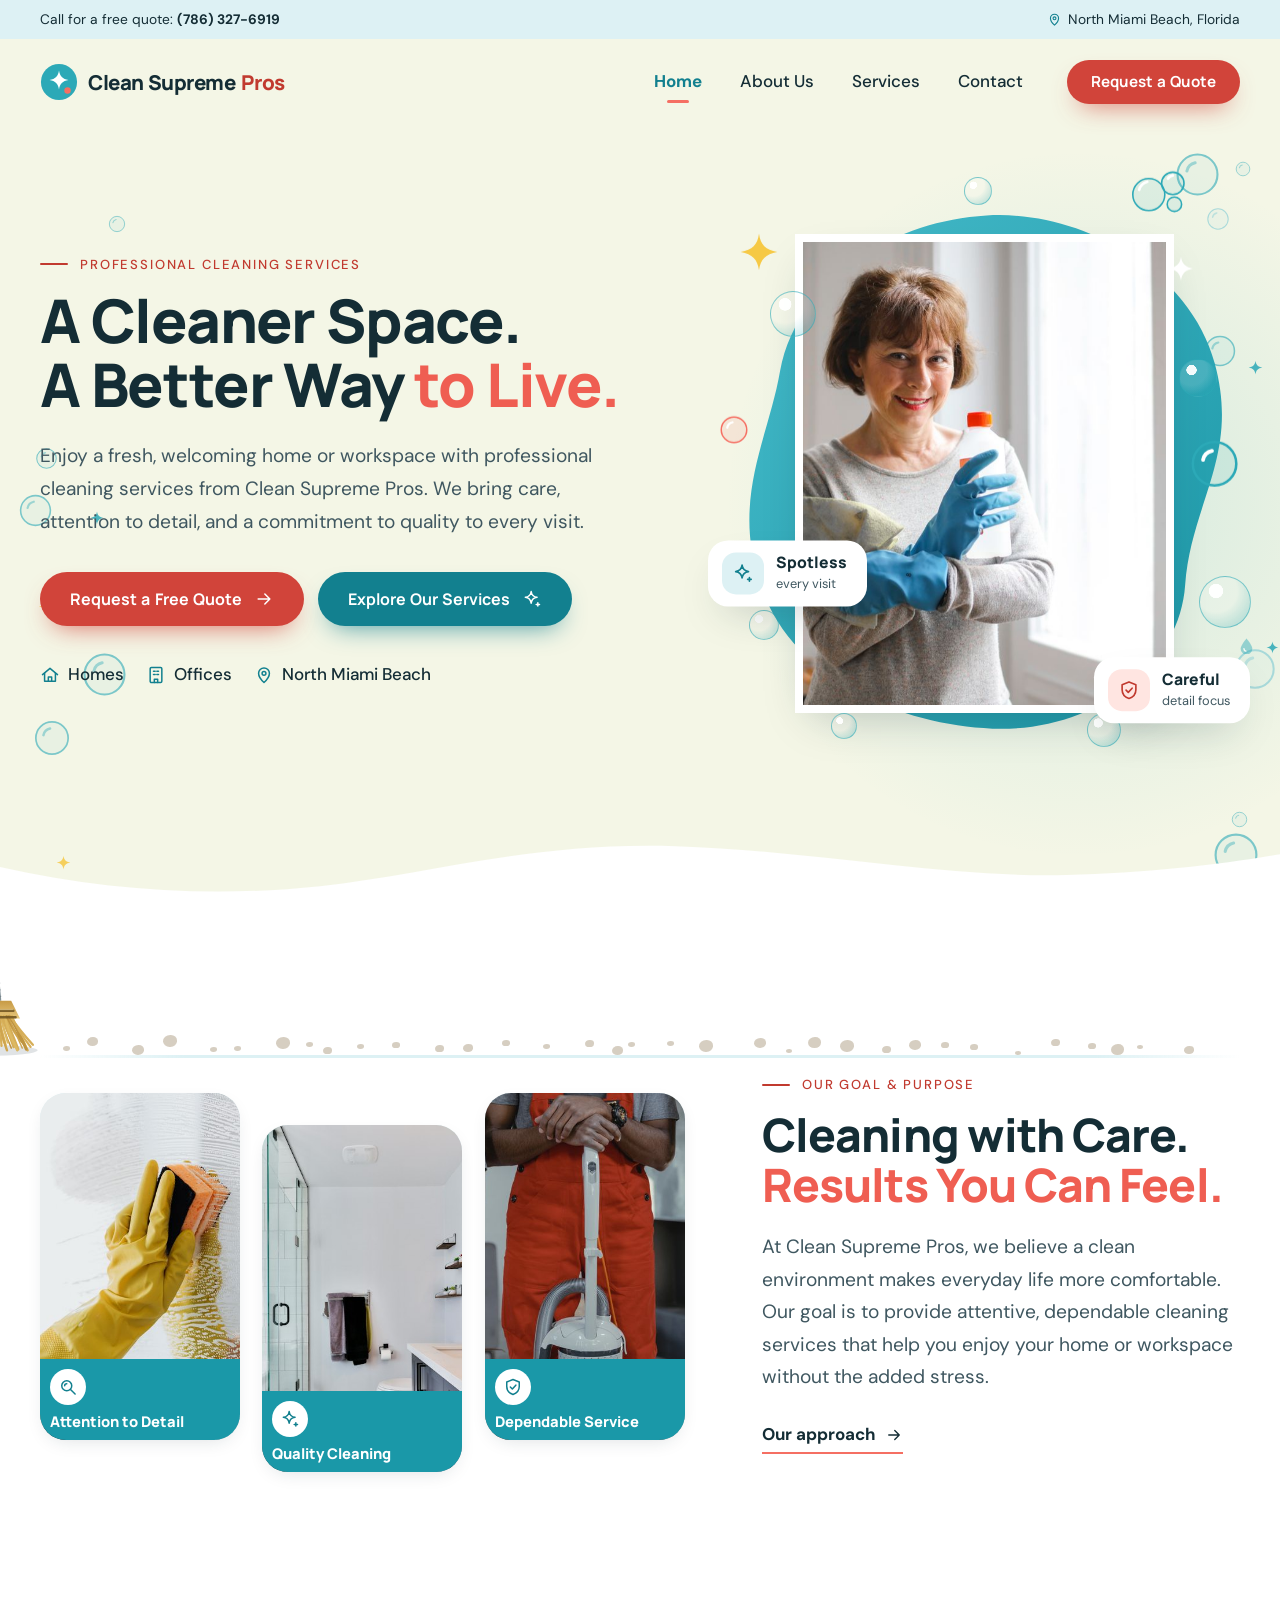
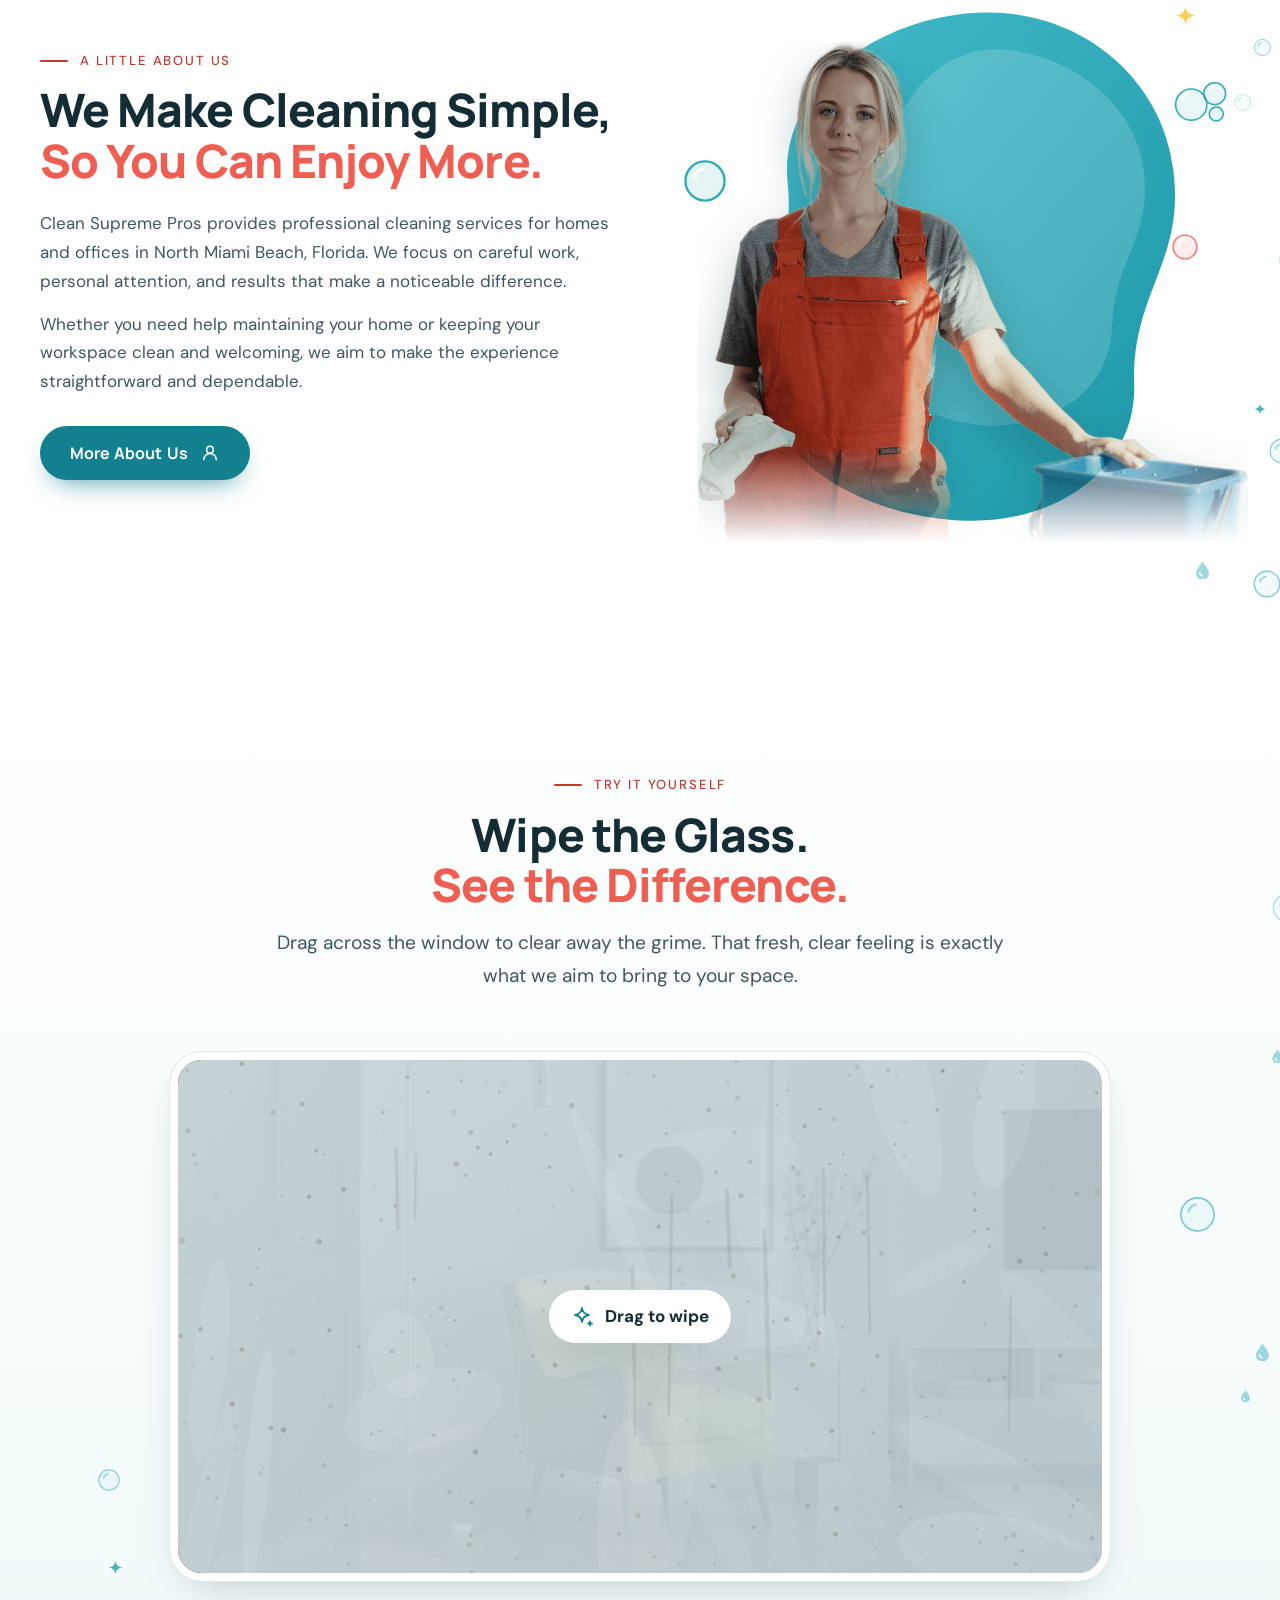
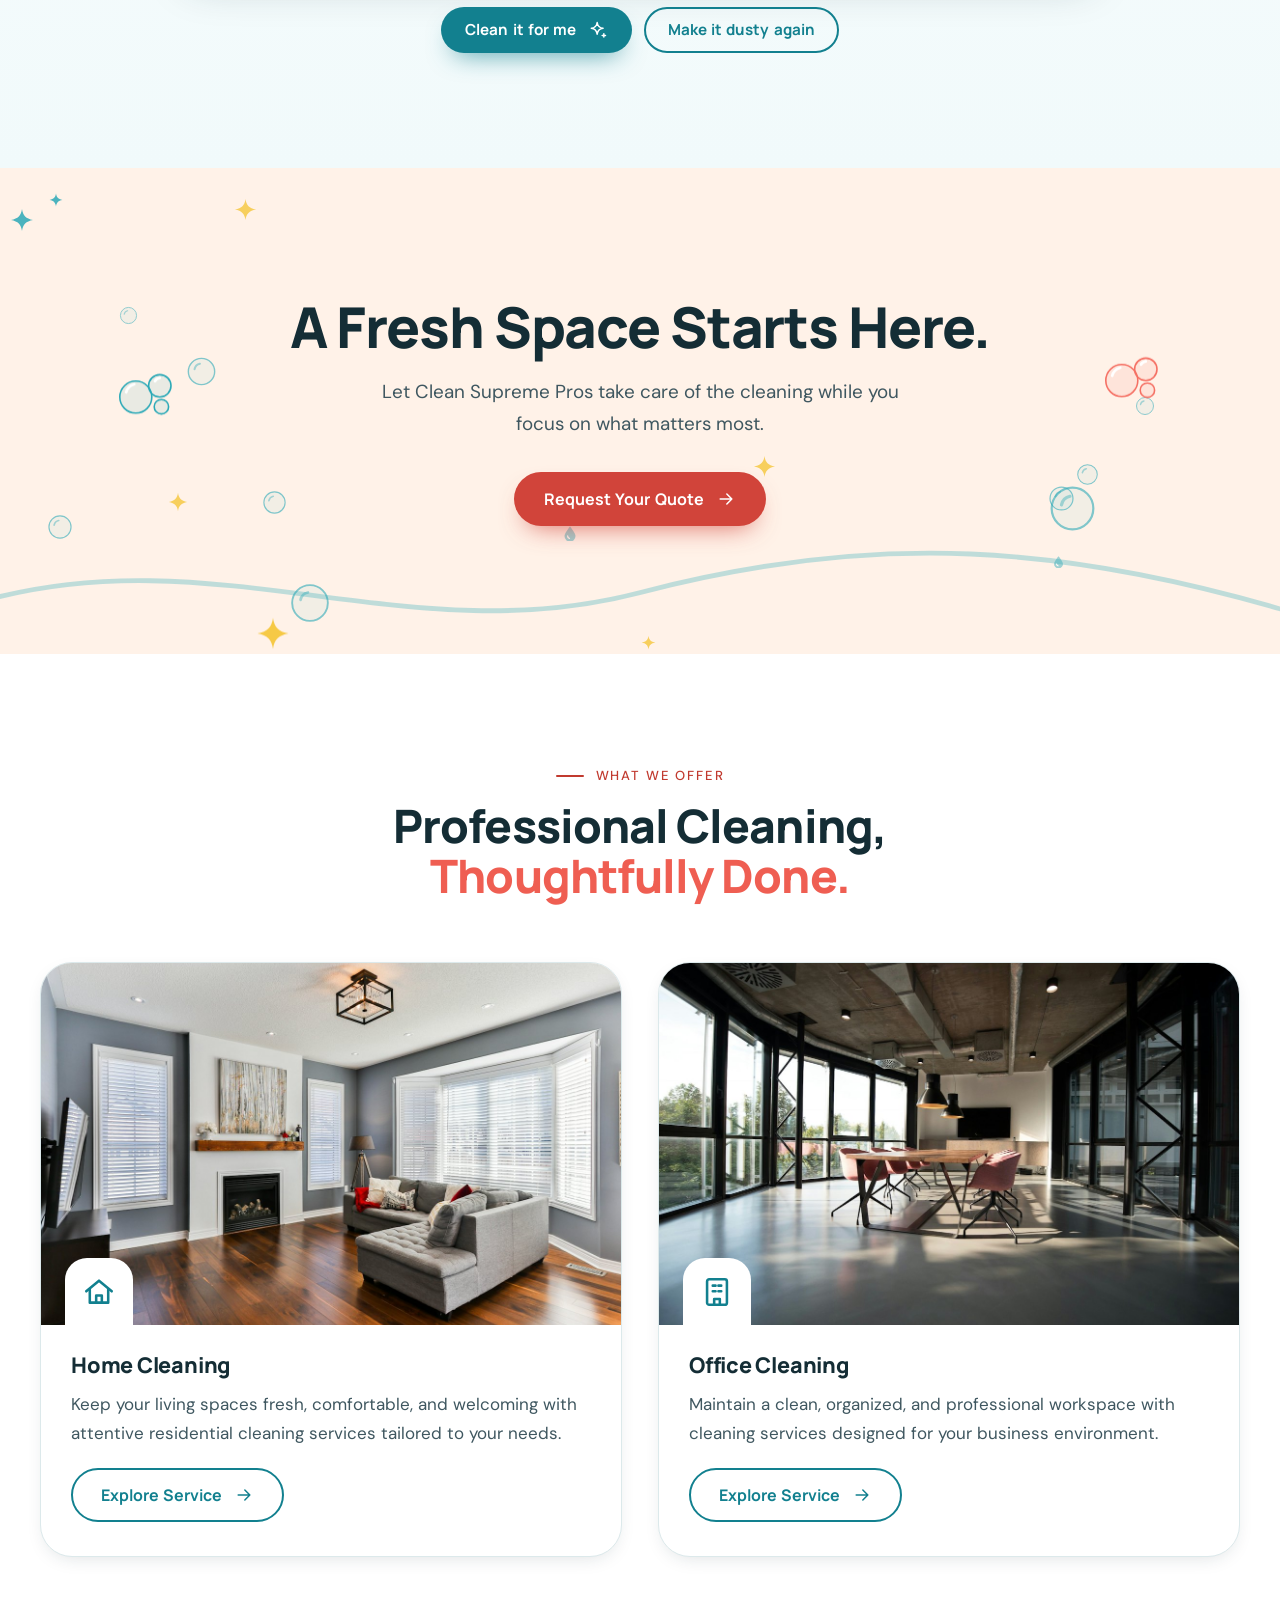
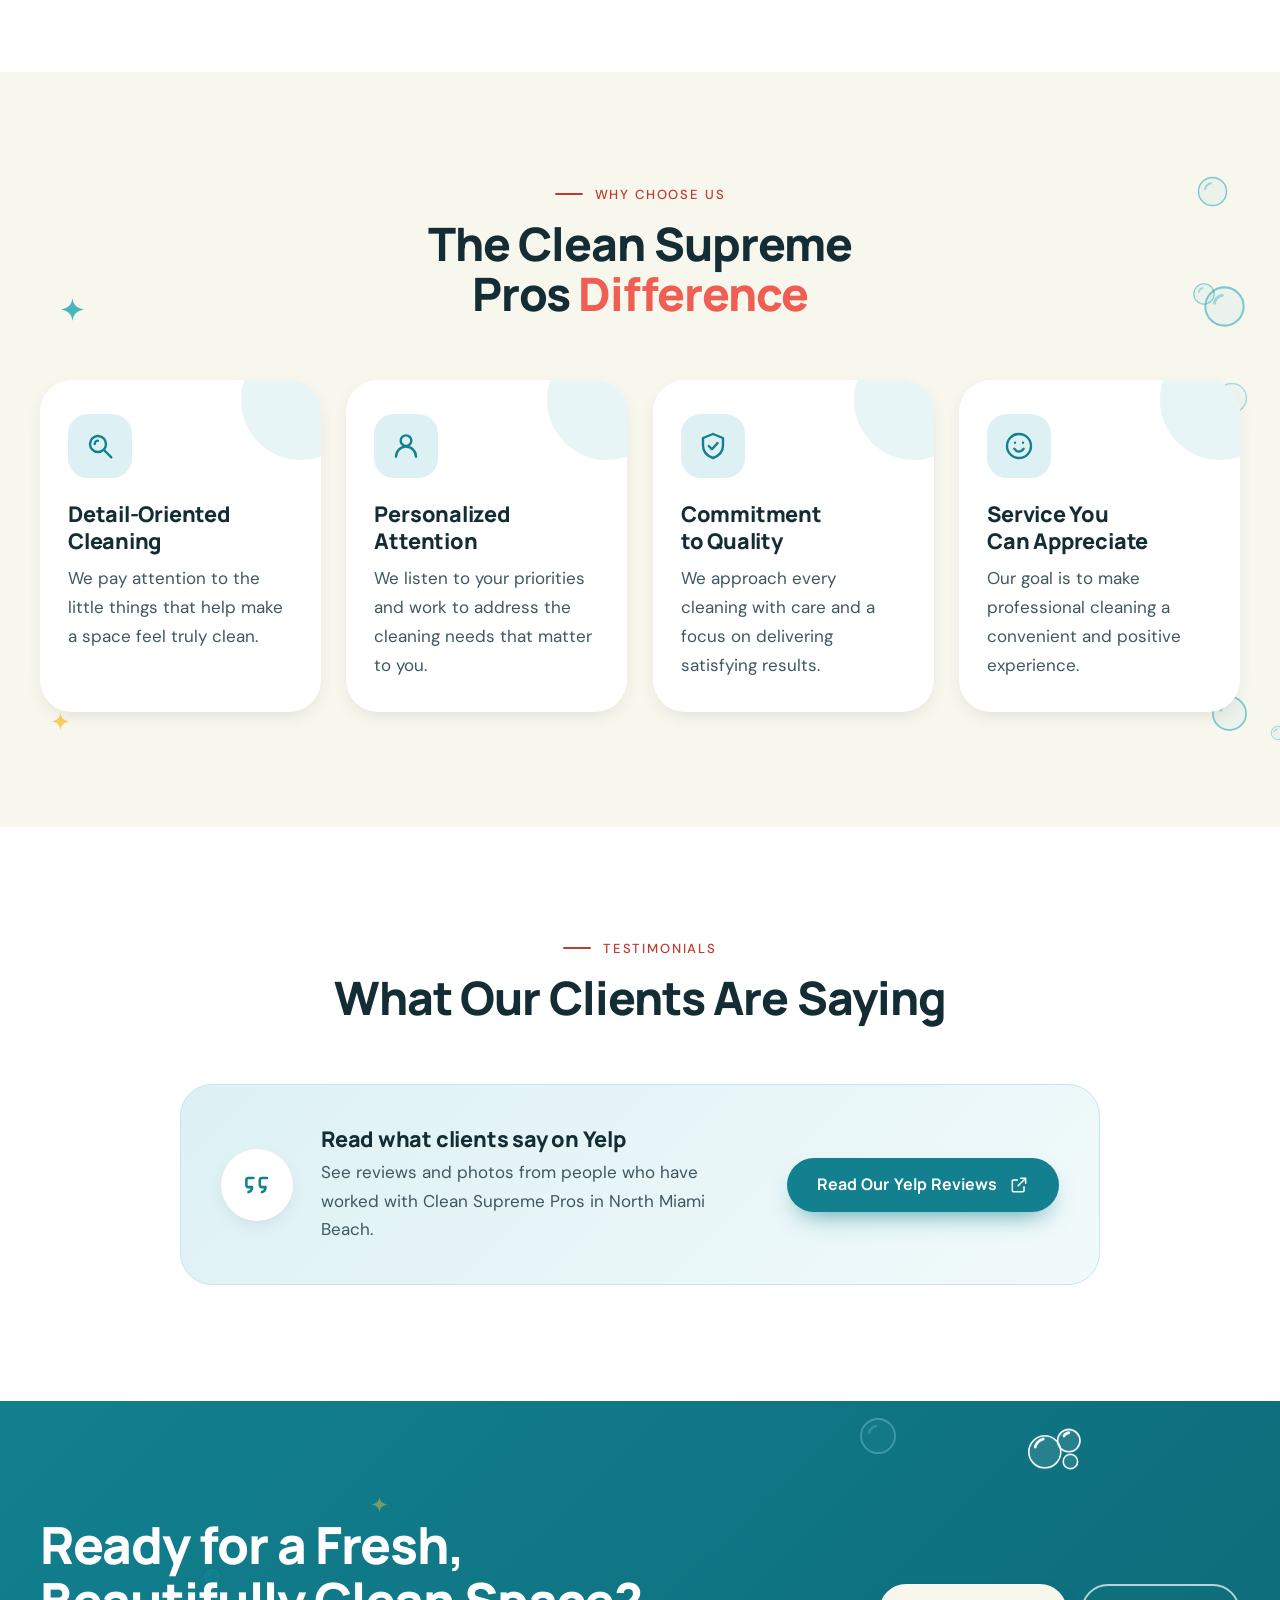
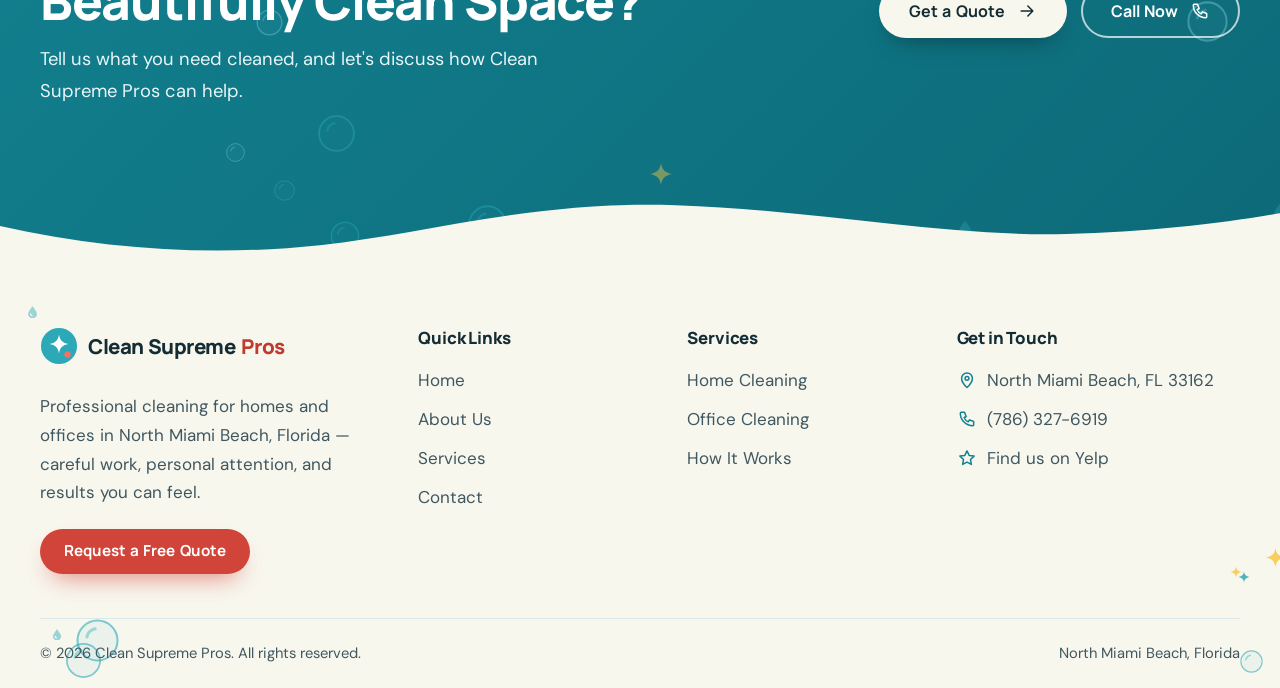
==== commit ec0e4d76: "Replace illustrated cleaner with a real cleaner photo cutout (no background) Co-Authored-By: Claude " ====
--- a/index.html
+++ b/index.html
@@ -148,139 +148,17 @@
     </div>
     <div class="about-sec__art" data-reveal="zoom" data-parallax-scope>
       
-<svg class="character" viewBox="0 0 420 560" role="img" aria-label="Illustration of a smiling cleaner in a teal top, coral apron and yellow rubber gloves, holding a spray bottle and a bucket of soapy water">
-  <defs>
-    <linearGradient id="chBg" x1="0" y1="0" x2="1" y2="1"><stop offset="0" stop-color="#DDF2F5"/><stop offset="1" stop-color="#B4E1E8"/></linearGradient>
-    <linearGradient id="chSkin" x1="0" y1="0" x2="1" y2="1"><stop offset="0" stop-color="#F8CBA8"/><stop offset="1" stop-color="#E5A47C"/></linearGradient>
-    <linearGradient id="chSkinD" x1="0" y1="0" x2="0" y2="1"><stop offset="0" stop-color="#E9AE86"/><stop offset="1" stop-color="#D68F66"/></linearGradient>
-    <linearGradient id="chHair" x1="0" y1="0" x2="1" y2="1"><stop offset="0" stop-color="#4A3430"/><stop offset=".55" stop-color="#2A1C1C"/><stop offset="1" stop-color="#171011"/></linearGradient>
-    <linearGradient id="chTop" x1="0" y1="0" x2="1" y2="1"><stop offset="0" stop-color="#3BBCCB"/><stop offset="1" stop-color="#168A9A"/></linearGradient>
-    <linearGradient id="chApron" x1="0" y1="0" x2="0" y2="1"><stop offset="0" stop-color="#FBA864"/><stop offset=".6" stop-color="#F57F5A"/><stop offset="1" stop-color="#E9584B"/></linearGradient>
-    <linearGradient id="chPants" x1="0" y1="0" x2="1" y2="0"><stop offset="0" stop-color="#34495A"/><stop offset=".5" stop-color="#22343F"/><stop offset="1" stop-color="#2D4250"/></linearGradient>
-    <linearGradient id="chGlove" x1="0" y1="0" x2="1" y2="1"><stop offset="0" stop-color="#FFE066"/><stop offset="1" stop-color="#F0B91C"/></linearGradient>
-    <linearGradient id="chBottle" x1="0" y1="0" x2="1" y2="0"><stop offset="0" stop-color="#EAF6FA" stop-opacity=".95"/><stop offset=".5" stop-color="#FFFFFF" stop-opacity=".75"/><stop offset="1" stop-color="#CFE6EC" stop-opacity=".95"/></linearGradient>
-    <linearGradient id="chLiquid" x1="0" y1="0" x2="0" y2="1"><stop offset="0" stop-color="#7FD6E4"/><stop offset="1" stop-color="#2CA9B7"/></linearGradient>
-    <linearGradient id="chBucket" x1="0" y1="0" x2="1" y2="0"><stop offset="0" stop-color="#F9D45C"/><stop offset=".45" stop-color="#FBE08A"/><stop offset="1" stop-color="#E0A818"/></linearGradient>
-    <linearGradient id="chShoe" x1="0" y1="0" x2="0" y2="1"><stop offset="0" stop-color="#FFFFFF"/><stop offset="1" stop-color="#D5E0E4"/></linearGradient>
-    <radialGradient id="chBlush"><stop offset="0" stop-color="#F0766A" stop-opacity=".45"/><stop offset="1" stop-color="#F0766A" stop-opacity="0"/></radialGradient>
-    <radialGradient id="chFloor"><stop offset="0" stop-color="#2CA9B7" stop-opacity=".32"/><stop offset="1" stop-color="#2CA9B7" stop-opacity="0"/></radialGradient>
-  </defs>
-
-  <!-- backdrop + floor shadow -->
-  <path class="blob-a" fill="url(#chBg)" d="M215 34c88-4 166 58 176 142 10 82-38 108-36 190 2 72-60 126-142 126S48 434 34 354C22 272 66 244 58 170 52 90 128 38 215 34z"/>
-  <ellipse cx="216" cy="514" rx="118" ry="14" fill="url(#chFloor)"/>
-
-  <!-- back hair -->
-  <path d="M184 76c-6-34 12-50 33-50s40 14 36 52c-2 26 6 52 16 78l-12 8c-6-12-14-12-20-4l-34 0c-6-8-14-8-20 4l-12-8c10-28 18-54 13-80z" fill="url(#chHair)"/>
-
-  <!-- legs -->
-  <path d="M174 250h84l4 48c-2 50-12 122-14 190h-26l-6-176-8 0-6 176h-28c-2-68-12-140-14-190z" fill="url(#chPants)"/>
-  <path d="M192 330c4 30 2 70-2 110M240 330c-4 30-2 70 2 110" stroke="#fff" stroke-opacity=".07" stroke-width="6" fill="none" stroke-linecap="round"/>
-  <!-- sneakers -->
-  <path d="M174 490c2-8 12-10 22-8l18 2v20h-40c-4-2-3-10 0-14z" fill="url(#chShoe)"/>
-  <path d="M170 502h46v6c-14 4-34 4-46 0z" fill="#168A9A"/>
-  <path d="M190 484l6 6M198 485l5 6M206 486l4 5" stroke="#9CB0B8" stroke-width="1.6" stroke-linecap="round"/>
-  <path d="M256 490c-2-8-12-10-22-8l-18 2v20h40c4-2 3-10 0-14z" fill="url(#chShoe)"/>
-  <path d="M260 502h-46v6c14 4 34 4 46 0z" fill="#168A9A"/>
-  <path d="M240 484l-6 6M232 485l-5 6M224 486l-4 5" stroke="#9CB0B8" stroke-width="1.6" stroke-linecap="round"/>
-
-  <!-- torso (teal top) -->
-  <path d="M172 140c18-14 68-14 86 0l-4 52c-2 22-4 42-2 62h-74c2-20 0-40-2-62z" fill="url(#chTop)"/>
-  <!-- neck + chest skin -->
-  <path d="M202 106h26l3 22c-6 8-14 24-16 26-2-2-10-18-16-26z" fill="url(#chSkin)"/>
-  <path d="M202 106h26l1 12c-8 6-20 6-28 0z" fill="url(#chSkinD)" opacity=".7"/>
-  <path d="M199 126l16 28 16-28" fill="none" stroke="#0F6F7D" stroke-width="3" stroke-linejoin="round" stroke-linecap="round"/>
-
-  <!-- apron -->
-  <path d="M192 168h46l6 40 14 44 14 128c-26 14-90 14-116 0l14-128 14-44z" fill="url(#chApron)"/>
-  <path d="M192 168l6-42M238 168l-6-42" stroke="#EE7650" stroke-width="7" stroke-linecap="round"/>
-  <path d="M172 252h86" stroke="#D9503F" stroke-width="5" stroke-linecap="round" opacity=".7"/>
-  <rect x="196" y="282" width="38" height="30" rx="6" fill="#fff" fill-opacity=".22" stroke="#fff" stroke-opacity=".45" stroke-width="1.6"/>
-  <path d="M190 318c6 30 6 54 2 80M240 318c-6 30-6 54-2 80" stroke="#000" stroke-opacity=".06" stroke-width="6" stroke-linecap="round" fill="none"/>
-  <path d="M176 380c24 10 54 10 78 0" stroke="#fff" stroke-opacity=".28" stroke-width="2.4" stroke-linecap="round" fill="none"/>
-
-  <!-- viewer-right arm: relaxed, holding the bucket -->
-  <path d="M253 144c14 4 24 16 26 32l-2 18-26 2z" fill="url(#chTop)"/>
-  <path d="M269 192c2 22 4 46 4 72l-17 1c0-24-2-48-3-70z" fill="url(#chSkin)"/>
-  <path d="M272 194c3 22 5 44 5 70l-5 0c0-24-2-48-3-70z" fill="#C98660" opacity=".3"/>
-  <!-- bucket -->
-  <path d="M236 312h74l-8 64c-1 8-10 12-29 12s-28-4-29-12z" fill="url(#chBucket)"/>
-  <path d="M236 312h74" stroke="#D19A12" stroke-width="7" stroke-linecap="round"/>
-  <path d="M243 324l6 54" stroke="#fff" stroke-opacity=".55" stroke-width="5" stroke-linecap="round"/>
-  <ellipse cx="273" cy="313" rx="37" ry="7" fill="#9ED9E4"/>
-  <ellipse cx="273" cy="311" rx="37" ry="6" fill="#CFF0F5"/>
-  <path d="M241 310c4-36 28-36 32-36s28 0 32 36" fill="none" stroke="#5A6B73" stroke-width="3.4" stroke-linecap="round"/>
-  <g class="suds"><circle cx="256" cy="306" r="8" fill="#fff" fill-opacity=".92" stroke="#2CA9B7" stroke-width="1.5"/><circle cx="276" cy="302" r="11" fill="#fff" fill-opacity=".92" stroke="#2CA9B7" stroke-width="1.5"/><circle cx="293" cy="308" r="6.5" fill="#fff" fill-opacity=".92" stroke="#2CA9B7" stroke-width="1.5"/></g>
-  <!-- glove gripping the handle -->
-  <path d="M258 258h30l-1 14h-28z" fill="#F0B91C"/>
-  <path d="M258 262h30" stroke="#fff" stroke-opacity=".4" stroke-width="2"/>
-  <path d="M258 270c-2-4 0-8 6-8h18c8 0 10 6 8 12-2 8-8 14-16 14s-14-4-16-18z" fill="url(#chGlove)"/>
-  <path d="M263 280h20M264 285h19" stroke="#C99112" stroke-width="1.6" stroke-linecap="round"/>
-  <path d="M262 266c0 8 2 14 5 18" stroke="#fff" stroke-opacity=".55" stroke-width="2.6" stroke-linecap="round" fill="none"/>
-
-  <!-- viewer-left arm: raised, spraying -->
-  <path d="M178 148c-18 6-30 20-32 38l-2 12 28 2z" fill="url(#chTop)"/>
-  <path d="M152 206 138 182" stroke="url(#chSkinD)" stroke-width="20" stroke-linecap="round"/>
-  <path d="M150 204 138 184" stroke="#F8CBA8" stroke-width="7" stroke-linecap="round" opacity=".55"/>
-  <circle cx="153" cy="206" r="10" fill="#E5A47C"/>
-  <!-- spray bottle (held by the head) -->
-  <g transform="translate(110 158) scale(.52)">
-    <path d="M-2 4h38c8 0 14 6 14 14v62c0 8-6 14-14 14H-2c-8 0-14-6-14-14V18c0-8 6-14 14-14z" fill="url(#chBottle)" stroke="#9CC9D3" stroke-width="2.4"/>
-    <path d="M-14 40h62v52c0 6-6 12-14 12H0c-8 0-14-6-14-12z" fill="url(#chLiquid)" opacity=".92"/>
-    <path d="M-14 40c14-5 28 5 42 0s20-4 20 0" fill="none" stroke="#fff" stroke-opacity=".6" stroke-width="2.6"/>
-    <rect x="-8" y="52" width="50" height="30" rx="5" fill="#fff"/>
-    <path d="M-2 60h38M-2 68h26" stroke="#2CA9B7" stroke-width="3.6" stroke-linecap="round"/>
-    <path d="M-6 14v62" stroke="#fff" stroke-width="5" stroke-linecap="round" opacity=".7"/>
-    <rect x="2" y="-4" width="26" height="12" rx="3" fill="#168A9A"/>
-    <path d="M-30 -22c0-4 4-8 8-8h42c10 0 16 6 16 14v10c0 2-2 4-4 4H-4l-6 6c-2 2-6 2-8 0l-8-8c-2-2-4-6-4-10z" fill="#F2604F"/>
-    <path d="M-26 -26h44" stroke="#fff" stroke-opacity=".45" stroke-width="2.8" stroke-linecap="round"/>
-    <path d="M-38 -22h10v9h-10z" fill="#142D35"/>
-    <path d="M30 -10c12 2 16 10 16 20l-4 8" fill="none" stroke="#D9503F" stroke-width="6" stroke-linecap="round"/>
-  </g>
-  <!-- gloved fist -->
-  <g transform="translate(16 6)">
-  <path d="M104 172h30l-2 14h-26z" fill="#F0B91C"/>
-  <path d="M104 176h30" stroke="#fff" stroke-opacity=".4" stroke-width="2"/>
-  <path d="M100 154c0-8 8-12 18-12 10 0 18 4 18 12v8c0 8-8 12-18 12-10 0-18-4-18-12z" fill="url(#chGlove)"/>
-  <path d="M108 148c-4 0-8 3-8 8M104 158h-3" stroke="#C99112" stroke-width="1.6" stroke-linecap="round" fill="none"/>
-  <path d="M112 164h24M112 169h22" stroke="#C99112" stroke-width="1.5" stroke-linecap="round"/>
-  <path d="M106 150c4-4 12-5 18-3" stroke="#fff" stroke-opacity=".6" stroke-width="3" stroke-linecap="round" fill="none"/>
-  </g>
-  <!-- spray mist -->
-  <g class="spray">
-    <circle cx="70" cy="140" r="3.4" fill="#2CA9B7"/><circle cx="58" cy="150" r="2.6" fill="#2CA9B7" opacity=".8"/><circle cx="76" cy="128" r="2.4" fill="#7FD6E4"/>
-    <circle cx="60" cy="132" r="4.4" fill="none" stroke="#2CA9B7" stroke-width="1.6"/><circle cx="48" cy="142" r="2.6" fill="#F6C945"/><circle cx="64" cy="158" r="2.2" fill="#2CA9B7"/>
-    <path d="M84 144 66 138M85 150 62 150M82 156 66 162" stroke="#2CA9B7" stroke-width="2.2" stroke-linecap="round" opacity=".55"/>
-  </g>
-
-  <!-- head -->
-  <ellipse cx="187" cy="82" rx="5" ry="9" fill="#E5A47C"/><ellipse cx="243" cy="82" rx="5" ry="9" fill="#E5A47C"/>
-  <path d="M187 74c0-24 14-32 28-32s28 8 28 32c0 24-10 44-28 46-18-2-28-22-28-46z" fill="url(#chSkin)"/>
-  <path d="M200 112c10 8 20 8 30 0" fill="none" stroke="#D68F66" stroke-width="3" opacity=".45" stroke-linecap="round"/>
-  <ellipse cx="197" cy="96" rx="11" ry="8" fill="url(#chBlush)"/><ellipse cx="233" cy="96" rx="11" ry="8" fill="url(#chBlush)"/>
-  <!-- eyes -->
-  <path d="M196 80c4-4 11-4 15 0-4 4-11 4-15 0z" fill="#fff"/><path d="M219 80c4-4 11-4 15 0-4 4-11 4-15 0z" fill="#fff"/>
-  <circle cx="204" cy="80" r="3.8" fill="#4B2E22"/><circle cx="227" cy="80" r="3.8" fill="#4B2E22"/>
-  <circle cx="204" cy="80" r="1.8" fill="#120A08"/><circle cx="227" cy="80" r="1.8" fill="#120A08"/>
-  <circle cx="205.4" cy="78.6" r="1" fill="#fff"/><circle cx="228.4" cy="78.6" r="1" fill="#fff"/>
-  <path d="M194 79c4-5 12-5 17 0M218 79c4-5 12-5 17 0" fill="none" stroke="#1E1416" stroke-width="1.8" stroke-linecap="round"/>
-  <path d="M195 70c5-4 12-4 17-1M218 69c5-3 12-3 17 1" fill="none" stroke="#2A1C1C" stroke-width="2" stroke-linecap="round"/>
-  <!-- nose + mouth -->
-  <path d="M215 82c-1 6-3 10-5 12 3 2 7 2 10 0-2-2-4-6-5-12z" fill="#D68F66" opacity=".3"/>
-  <path d="M204 104c7 6 15 6 22 0-3 6-7 8-11 8s-8-2-11-8z" fill="#fff"/>
-  <path d="M203 103c4-2 8-2 12-1 4-1 8-1 12 1-8 5-16 5-24 0z" fill="#D9574D"/>
-  <path d="M204 104c7 6 15 6 22 0" fill="none" stroke="#B8443B" stroke-width="1.6" stroke-linecap="round"/>
-  <!-- fringe + highlights -->
-  <path d="M184 80c-4-34 14-50 34-48 22 2 32 20 28 48-4-20-14-30-30-32-12 2-24 12-32 32z" fill="url(#chHair)"/>
-  <path d="M200 40c10-6 22-6 30 2M190 56c4-8 10-14 18-16" fill="none" stroke="#6B4A42" stroke-width="2" stroke-linecap="round" opacity=".7"/>
-
-  <!-- sparkles -->
-  <path class="twinkle" d="M348 150c1.4 10 5 14 15 16-10 1.6-13.6 5.4-15 15-1.4-9.6-5-13.4-15-15 10-2 13.6-6 15-16z" fill="#F6C945"/>
-  <path class="twinkle d2" d="M70 250c1 7 3.6 9.6 10 11-6.4 1-9 3.6-10 10-1-6.4-3.6-9-10-10 6.4-1.4 9-4 10-11z" fill="#F56F63"/>
-</svg>
-      <span class="plx " data-depth="0.08" style="left:4%;top:58%;"><svg class="bubble float" viewBox="0 0 40 40" width="46" height="46" aria-hidden="true"><circle cx="20" cy="20" r="17" fill="#2CA9B7" fill-opacity=".12" stroke="#2CA9B7" stroke-width="2"/><path d="M11 17a9 9 0 0 1 7-7" fill="none" stroke="#fff" stroke-width="3" stroke-linecap="round"/></svg></span>
+<div class="cutout">
+  <svg class="cutout__blob" viewBox="0 0 420 460" aria-hidden="true">
+    <defs><linearGradient id="cutBg" x1="0" y1="0" x2="1" y2="1"><stop offset="0" stop-color="#46BCCB"/><stop offset="1" stop-color="#1B96A6"/></linearGradient></defs>
+    <path class="blob-a" fill="url(#cutBg)" d="M214 22c80-4 150 50 160 128 10 76-34 100-32 176 2 66-58 112-132 112S50 400 38 328C28 258 66 232 58 160 52 84 130 26 214 22z"/>
+    <path class="blob-b" fill="#fff" fill-opacity=".16" d="M236 52c58 6 108 46 114 100 6 56-24 72-26 126-2 52-44 82-98 82s-100-34-108-86c-8-54 20-72 22-122 2-56 42-104 96-100z"/>
+  </svg>
+  <img class="cutout__img" src="assets/img/cleaner-cutout.webp" width="1000" height="919" alt="Confident cleaner in coral overalls holding a cleaning cloth and resting a hand on a blue bucket" loading="lazy" decoding="async">
+</div>
+      <span class="plx " data-depth="0.08" style="left:-6%;top:12%;"><svg class="bubble float" viewBox="0 0 40 40" width="46" height="46" aria-hidden="true"><circle cx="20" cy="20" r="17" fill="#2CA9B7" fill-opacity=".12" stroke="#2CA9B7" stroke-width="2"/><path d="M11 17a9 9 0 0 1 7-7" fill="none" stroke="#fff" stroke-width="3" stroke-linecap="round"/></svg></span>
       <span class="plx " data-depth="0.06" style="left:88%;top:30%;"><svg class="bubble float-slow" viewBox="0 0 40 40" width="28" height="28" aria-hidden="true"><circle cx="20" cy="20" r="17" fill="#F56F63" fill-opacity=".12" stroke="#F56F63" stroke-width="2"/><path d="M11 17a9 9 0 0 1 7-7" fill="none" stroke="#fff" stroke-width="3" stroke-linecap="round"/></svg></span>
-      <span class="plx " data-depth="0.05" style="left:86%;top:76%;"><svg class="foam float-slow" viewBox="0 0 80 64" aria-hidden="true"><g fill="#2CA9B7" fill-opacity=".1" stroke="#2CA9B7" stroke-width="2"><circle cx="26" cy="38" r="20"/><circle cx="56" cy="24" r="14"/><circle cx="58" cy="50" r="9"/></g><path d="M14 32a14 14 0 0 1 10-10M50 18a8 8 0 0 1 6-4" fill="none" stroke="#fff" stroke-width="3.5" stroke-linecap="round"/></svg></span>
+      <span class="plx " data-depth="0.05" style="left:88%;top:4%;"><svg class="foam float-slow" viewBox="0 0 80 64" aria-hidden="true"><g fill="#2CA9B7" fill-opacity=".1" stroke="#2CA9B7" stroke-width="2"><circle cx="26" cy="38" r="20"/><circle cx="56" cy="24" r="14"/><circle cx="58" cy="50" r="9"/></g><path d="M14 32a14 14 0 0 1 10-10M50 18a8 8 0 0 1 6-4" fill="none" stroke="#fff" stroke-width="3.5" stroke-linecap="round"/></svg></span>
     </div>
   </div>
 </section>
--- a/css/styles.css
+++ b/css/styles.css
@@ -585,3 +585,13 @@
   .tall-card__ic { width: 36px; height: 36px; }
   .tall-card__ic .ic { width: 20px; height: 20px; }
 }
+
+/* ---------- real-photo cleaner cutout ---------- */
+.cutout { position: relative; width: 100%; aspect-ratio: 1 / 1.08; }
+.cutout__blob { position: absolute; inset: 0; width: 100%; height: 100%; overflow: visible; }
+.cutout__img { position: absolute; left: 50%; bottom: 0; width: 106%; max-width: none; height: auto; transform: translateX(-50%); z-index: 2;
+  -webkit-mask-image: linear-gradient(to bottom, #000 80%, transparent 99%); mask-image: linear-gradient(to bottom, #000 80%, transparent 99%);
+  filter: drop-shadow(0 18px 22px rgba(10, 60, 70, .28)); transition: transform .6s var(--ease); }
+.about-sec__art:hover .cutout__img { transform: translateX(-50%) translateY(-6px); }
+.about-sec__art { width: min(100%, 520px); }
+@media (max-width: 900px) { .about-sec__art { width: min(100%, 420px); } }
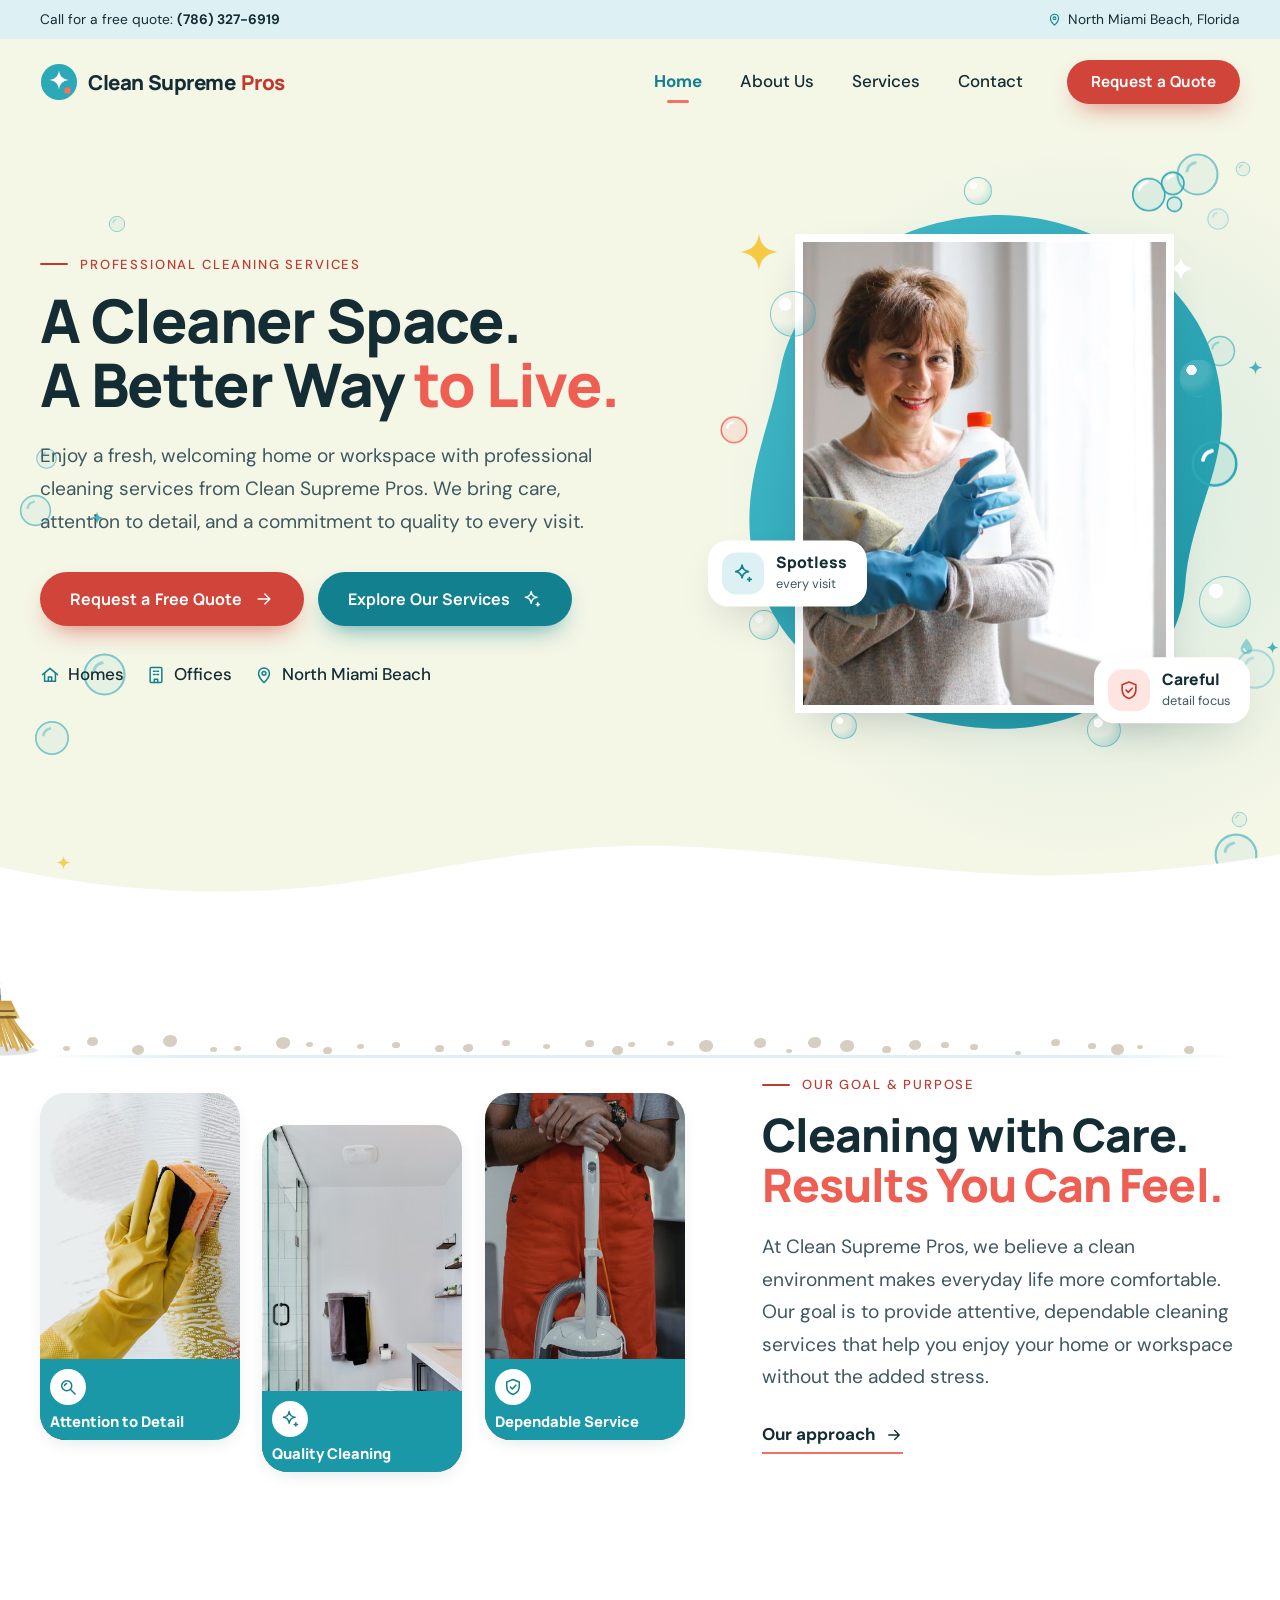
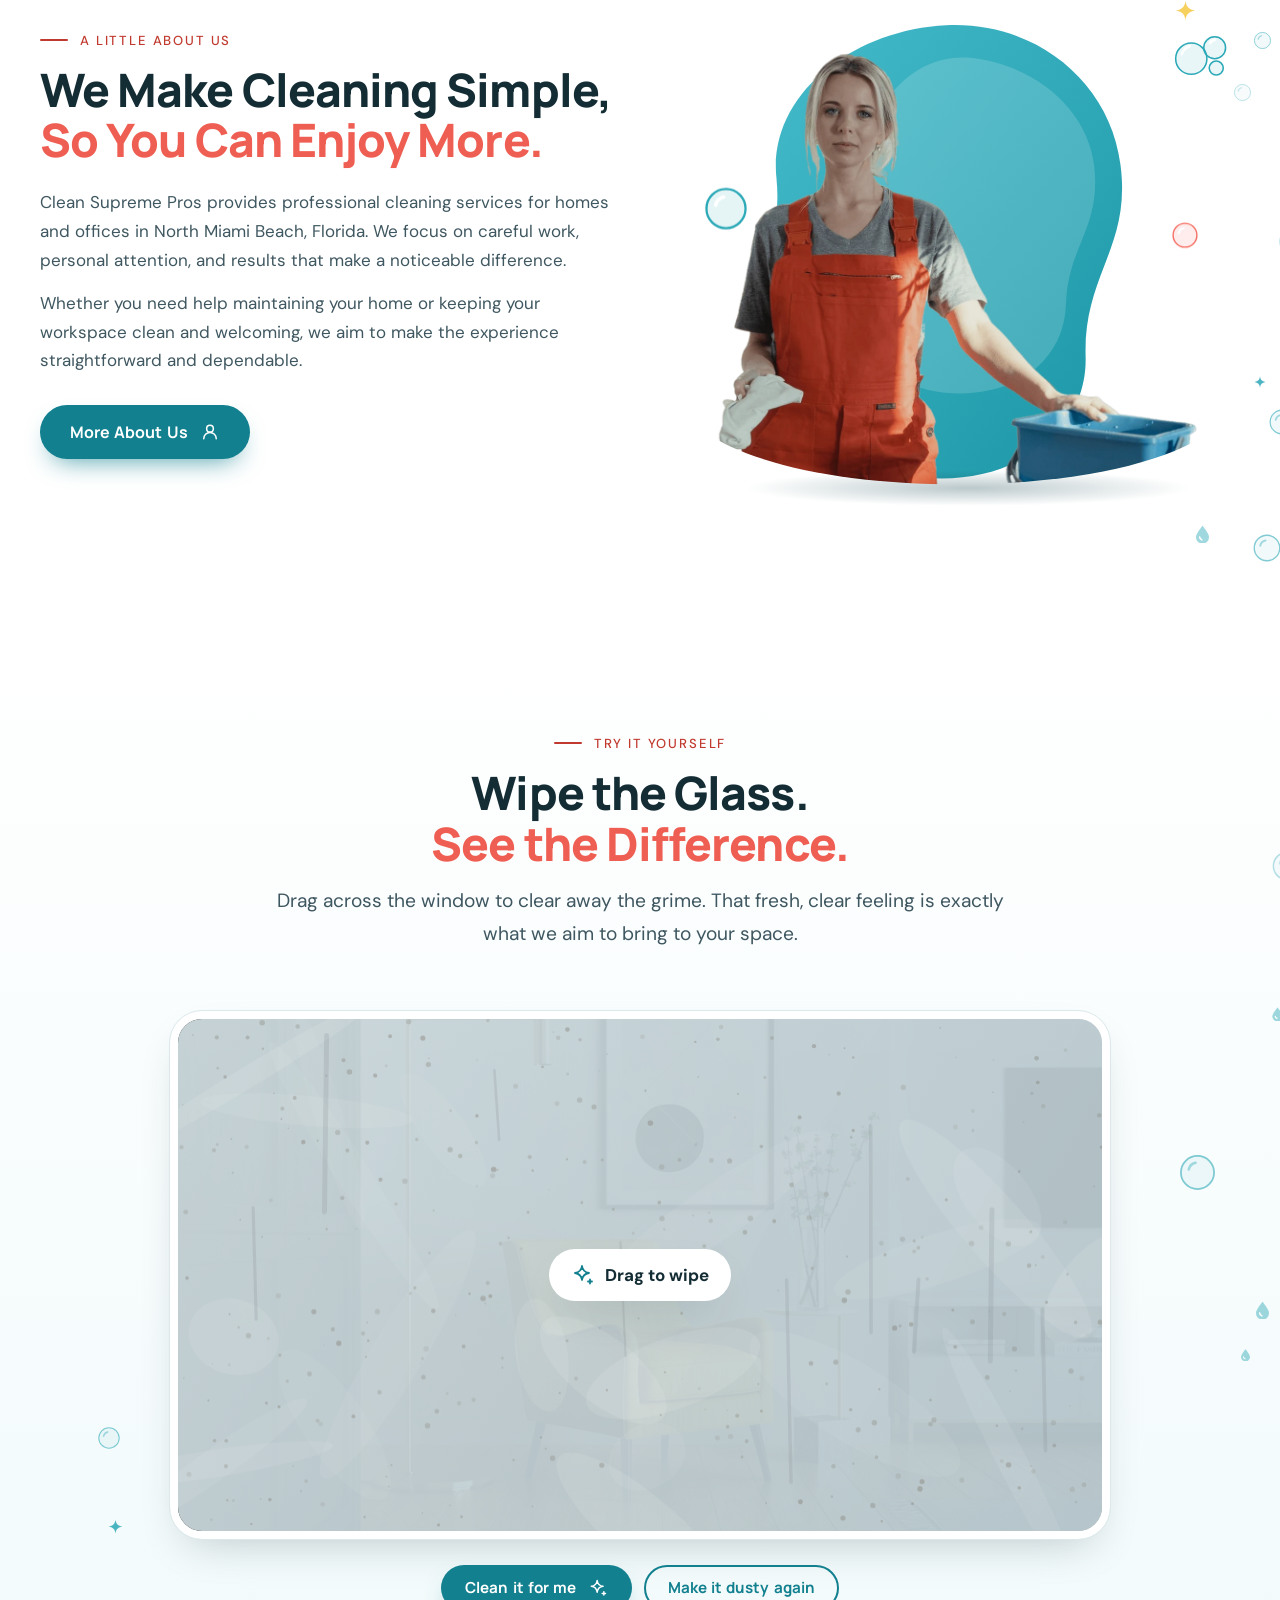
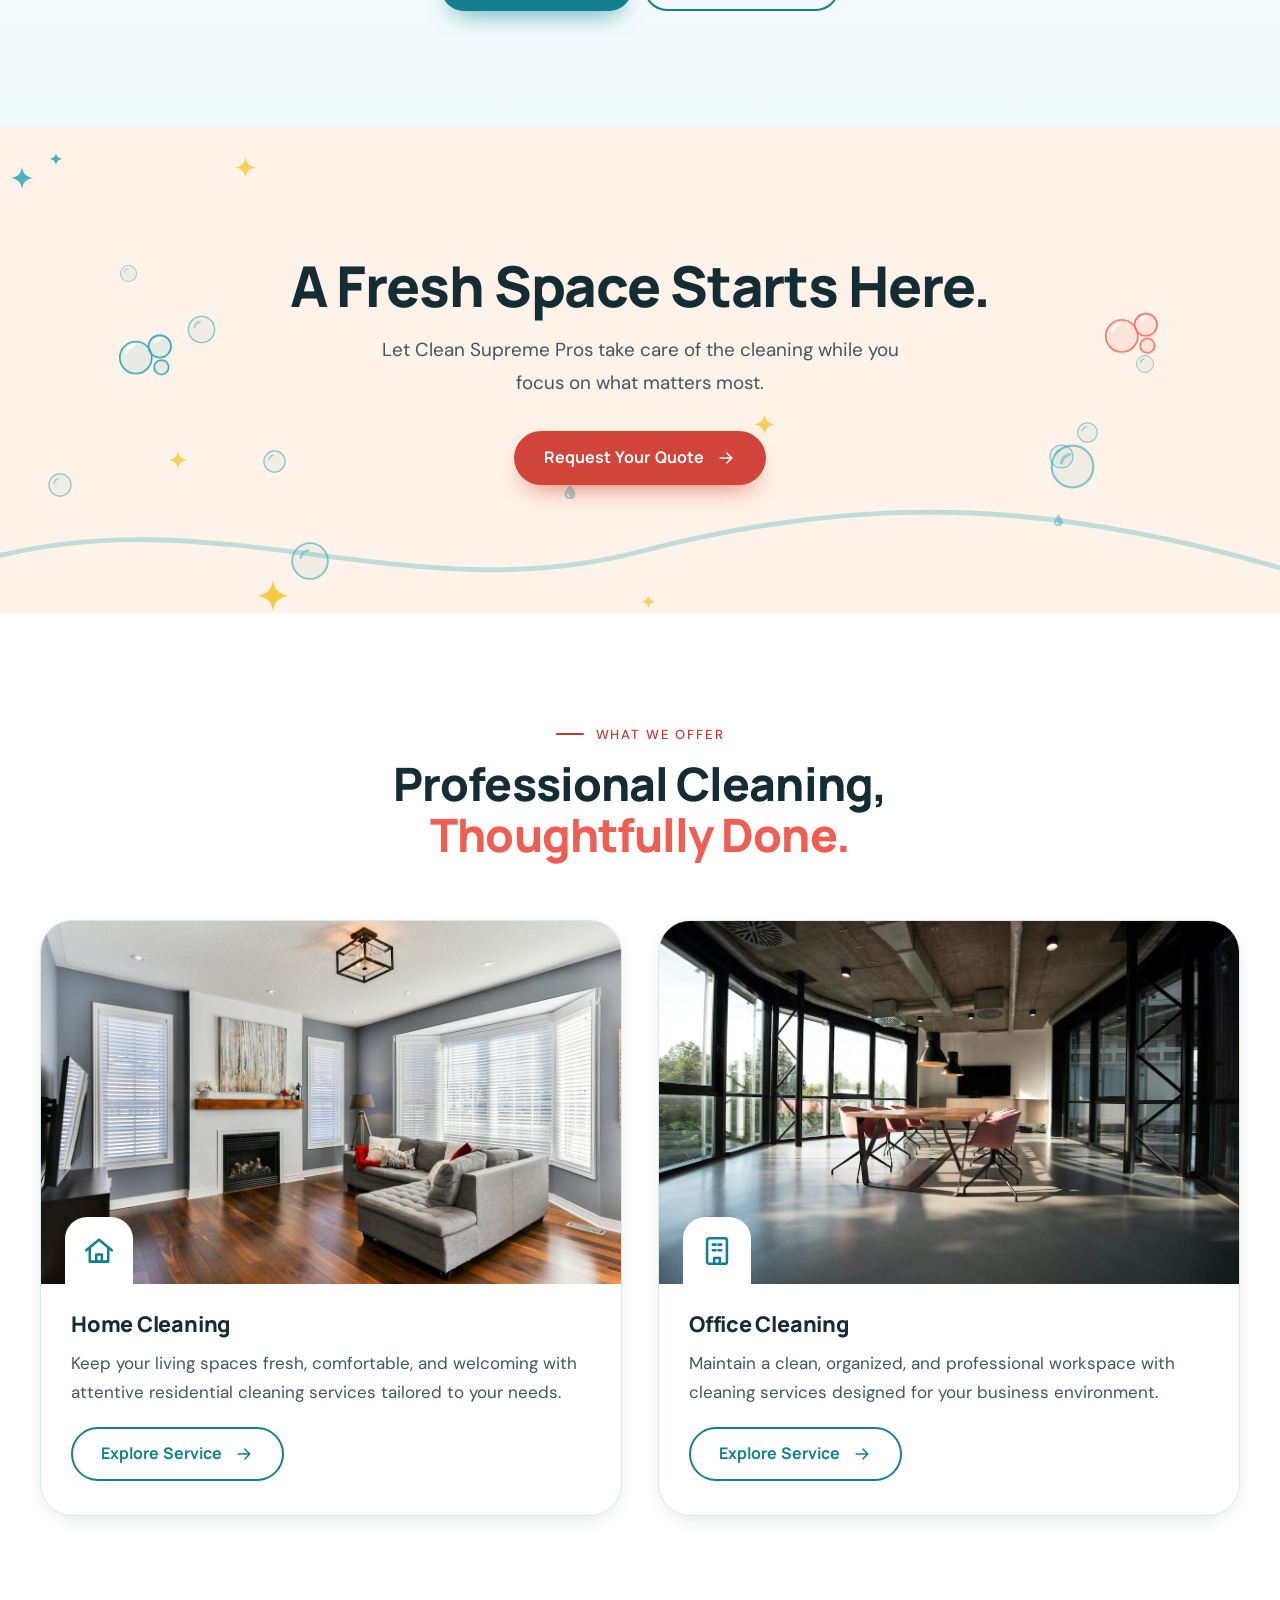
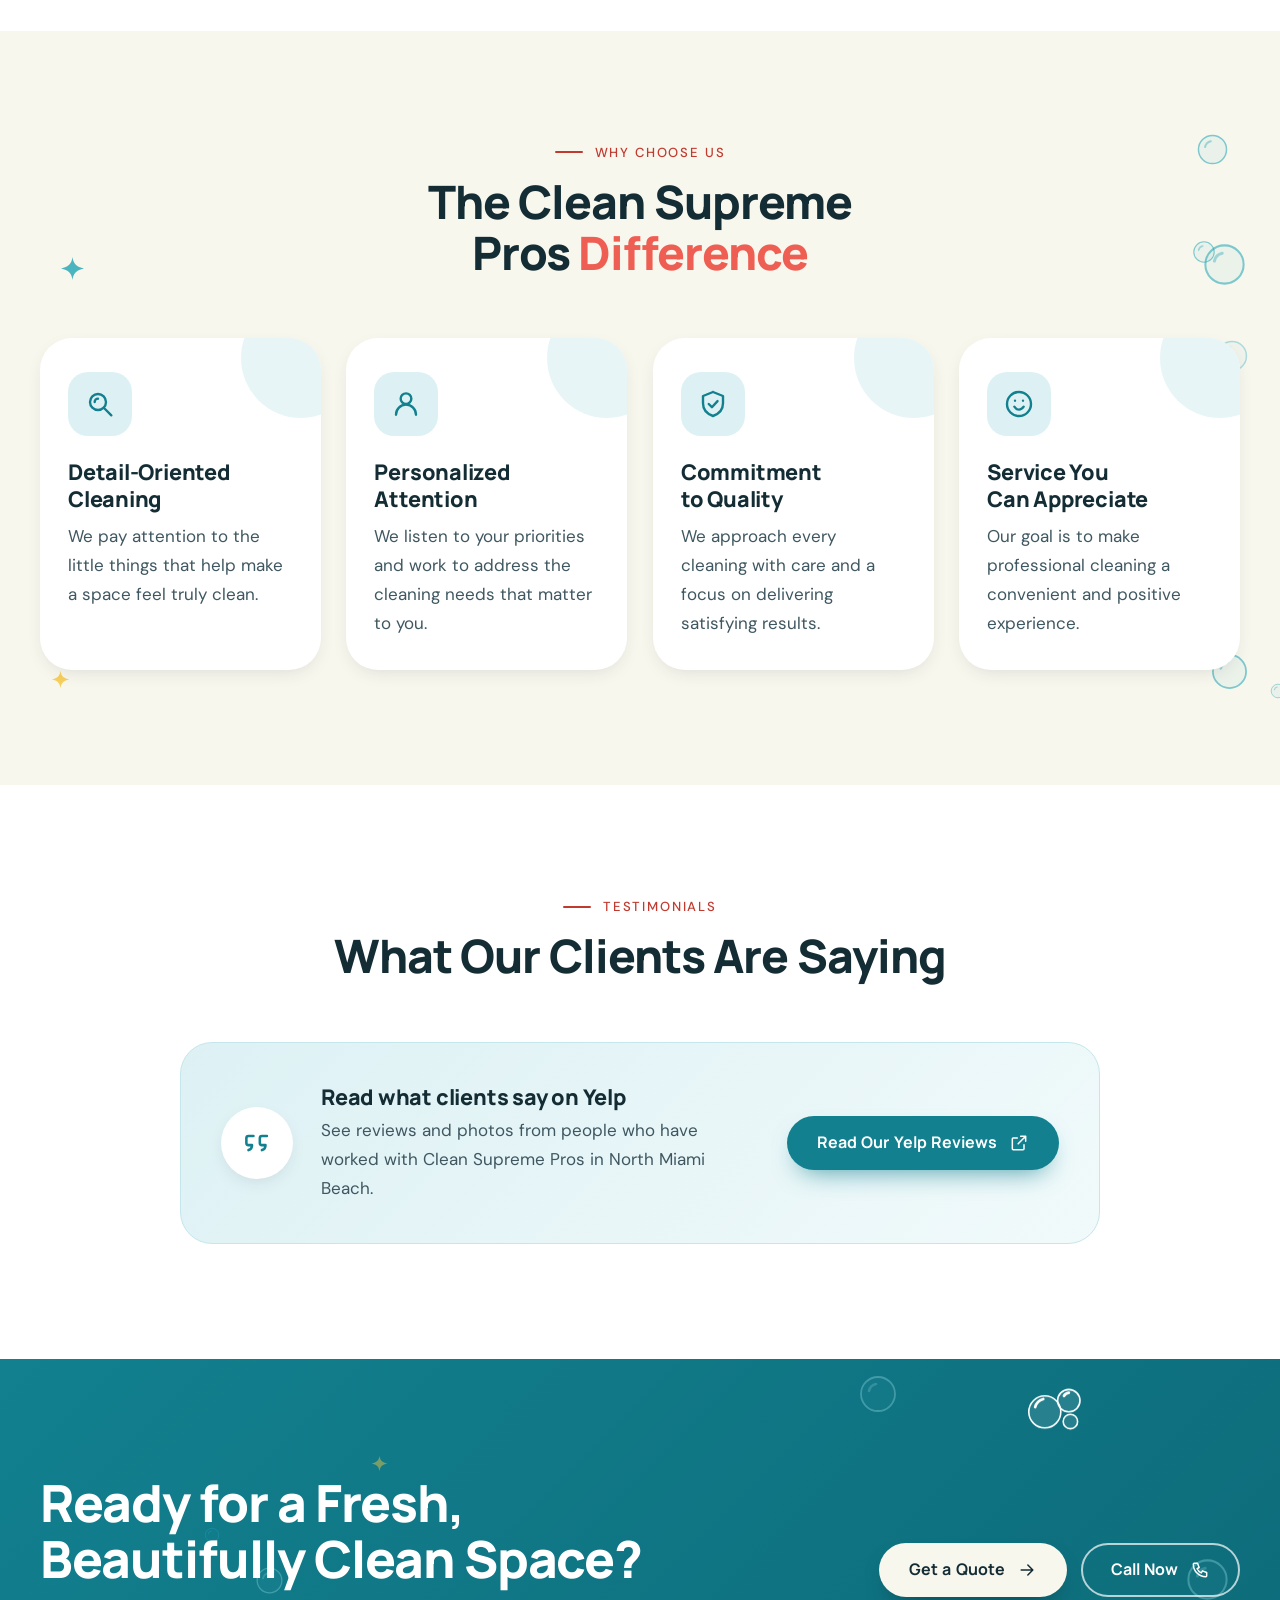
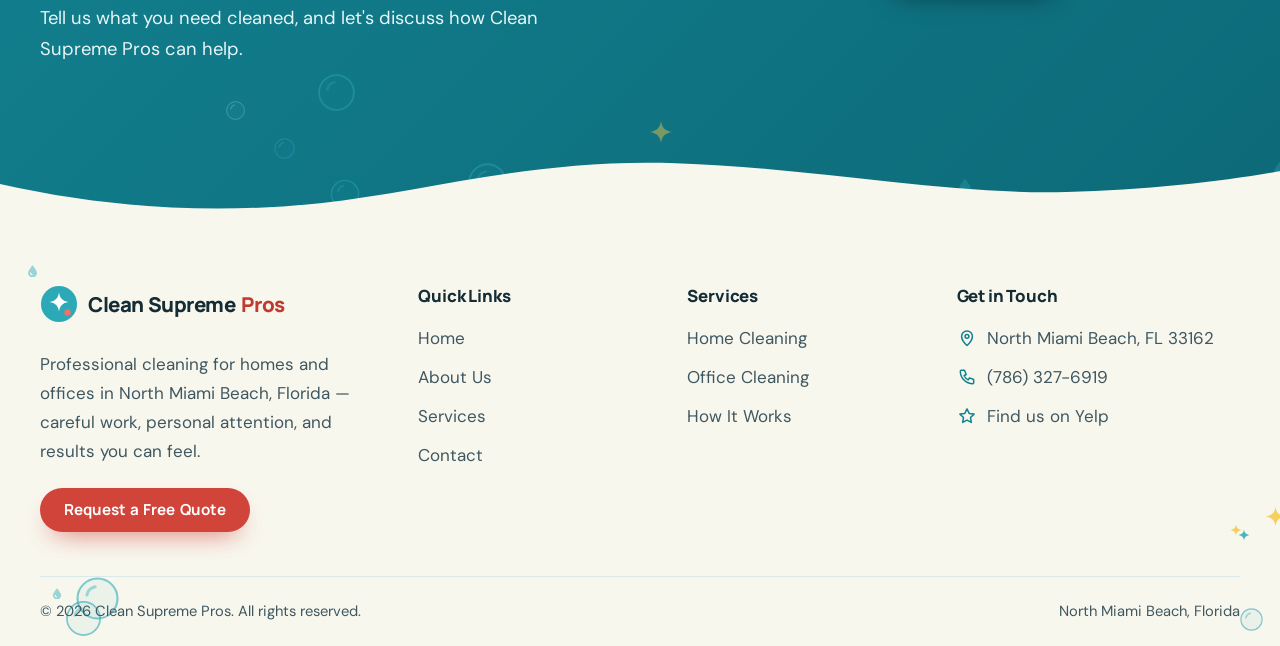
==== commit 71d7e607: "Fix cleaner cutout: clean alpha (no haze box), centered blob, curved bottom, responsive Co-Authored-" ====
--- a/index.html
+++ b/index.html
@@ -149,6 +149,8 @@
     <div class="about-sec__art" data-reveal="zoom" data-parallax-scope>
       
 <div class="cutout">
+  <svg class="cutout__clip" aria-hidden="true" focusable="false"><clipPath id="cutoutClip" clipPathUnits="objectBoundingBox"><path d="M-0.1 -0.2H1.1V0.74C1.1 0.9 0.82 0.985 0.5 0.985S-0.1 0.9 -0.1 0.74Z"/></clipPath></svg>
+  <span class="cutout__floor" aria-hidden="true"></span>
   <svg class="cutout__blob" viewBox="0 0 420 460" aria-hidden="true">
     <defs><linearGradient id="cutBg" x1="0" y1="0" x2="1" y2="1"><stop offset="0" stop-color="#46BCCB"/><stop offset="1" stop-color="#1B96A6"/></linearGradient></defs>
     <path class="blob-a" fill="url(#cutBg)" d="M214 22c80-4 150 50 160 128 10 76-34 100-32 176 2 66-58 112-132 112S50 400 38 328C28 258 66 232 58 160 52 84 130 26 214 22z"/>
@@ -156,7 +158,7 @@
   </svg>
   <img class="cutout__img" src="assets/img/cleaner-cutout.webp" width="1000" height="919" alt="Confident cleaner in coral overalls holding a cleaning cloth and resting a hand on a blue bucket" loading="lazy" decoding="async">
 </div>
-      <span class="plx " data-depth="0.08" style="left:-6%;top:12%;"><svg class="bubble float" viewBox="0 0 40 40" width="46" height="46" aria-hidden="true"><circle cx="20" cy="20" r="17" fill="#2CA9B7" fill-opacity=".12" stroke="#2CA9B7" stroke-width="2"/><path d="M11 17a9 9 0 0 1 7-7" fill="none" stroke="#fff" stroke-width="3" stroke-linecap="round"/></svg></span>
+      <span class="plx " data-depth="0.08" style="left:-2%;top:18%;"><svg class="bubble float" viewBox="0 0 40 40" width="46" height="46" aria-hidden="true"><circle cx="20" cy="20" r="17" fill="#2CA9B7" fill-opacity=".12" stroke="#2CA9B7" stroke-width="2"/><path d="M11 17a9 9 0 0 1 7-7" fill="none" stroke="#fff" stroke-width="3" stroke-linecap="round"/></svg></span>
       <span class="plx " data-depth="0.06" style="left:88%;top:30%;"><svg class="bubble float-slow" viewBox="0 0 40 40" width="28" height="28" aria-hidden="true"><circle cx="20" cy="20" r="17" fill="#F56F63" fill-opacity=".12" stroke="#F56F63" stroke-width="2"/><path d="M11 17a9 9 0 0 1 7-7" fill="none" stroke="#fff" stroke-width="3" stroke-linecap="round"/></svg></span>
       <span class="plx " data-depth="0.05" style="left:88%;top:4%;"><svg class="foam float-slow" viewBox="0 0 80 64" aria-hidden="true"><g fill="#2CA9B7" fill-opacity=".1" stroke="#2CA9B7" stroke-width="2"><circle cx="26" cy="38" r="20"/><circle cx="56" cy="24" r="14"/><circle cx="58" cy="50" r="9"/></g><path d="M14 32a14 14 0 0 1 10-10M50 18a8 8 0 0 1 6-4" fill="none" stroke="#fff" stroke-width="3.5" stroke-linecap="round"/></svg></span>
     </div>
--- a/css/styles.css
+++ b/css/styles.css
@@ -587,11 +587,12 @@
 }
 
 /* ---------- real-photo cleaner cutout ---------- */
-.cutout { position: relative; width: 100%; aspect-ratio: 1 / 1.08; }
-.cutout__blob { position: absolute; inset: 0; width: 100%; height: 100%; overflow: visible; }
-.cutout__img { position: absolute; left: 50%; bottom: 0; width: 106%; max-width: none; height: auto; transform: translateX(-50%); z-index: 2;
-  -webkit-mask-image: linear-gradient(to bottom, #000 80%, transparent 99%); mask-image: linear-gradient(to bottom, #000 80%, transparent 99%);
-  filter: drop-shadow(0 18px 22px rgba(10, 60, 70, .28)); transition: transform .6s var(--ease); }
+.cutout { position: relative; width: 100%; aspect-ratio: 1 / 1; }
+.cutout__blob { position: absolute; left: 0; top: 2%; width: 88%; height: 98%; overflow: visible; }
+.cutout__clip { position: absolute; width: 0; height: 0; }
+.cutout__img { position: absolute; left: 47%; bottom: 3%; width: 92%; max-width: none; height: auto; transform: translateX(-50%); z-index: 2;
+  clip-path: url(#cutoutClip); transition: transform .6s var(--ease); }
 .about-sec__art:hover .cutout__img { transform: translateX(-50%) translateY(-6px); }
+.cutout__floor { position: absolute; left: 6%; right: 8%; bottom: 0; height: 7%; border-radius: 50%; background: radial-gradient(ellipse, rgba(10,60,70,.28), transparent 70%); z-index: 1; }
 .about-sec__art { width: min(100%, 520px); }
-@media (max-width: 900px) { .about-sec__art { width: min(100%, 420px); } }
+@media (max-width: 900px) { .about-sec__art { width: min(100%, 440px); } }
